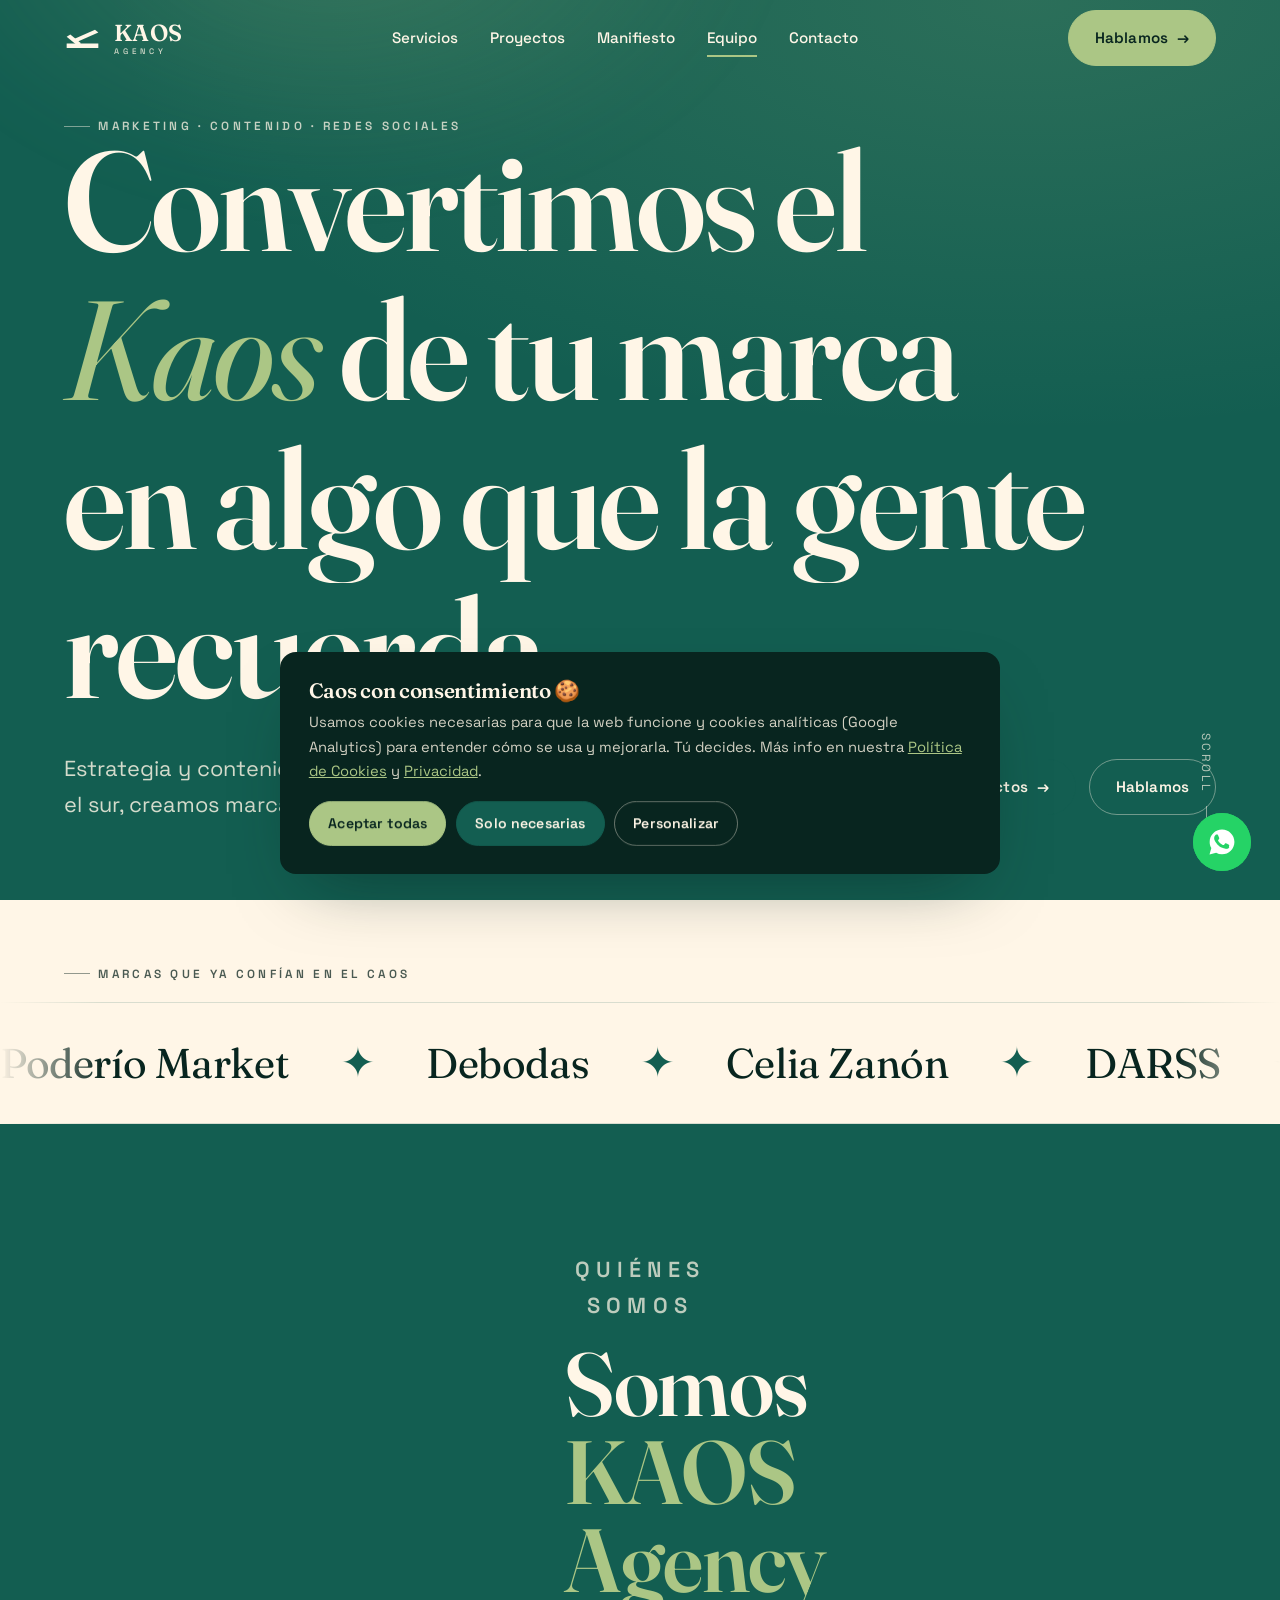
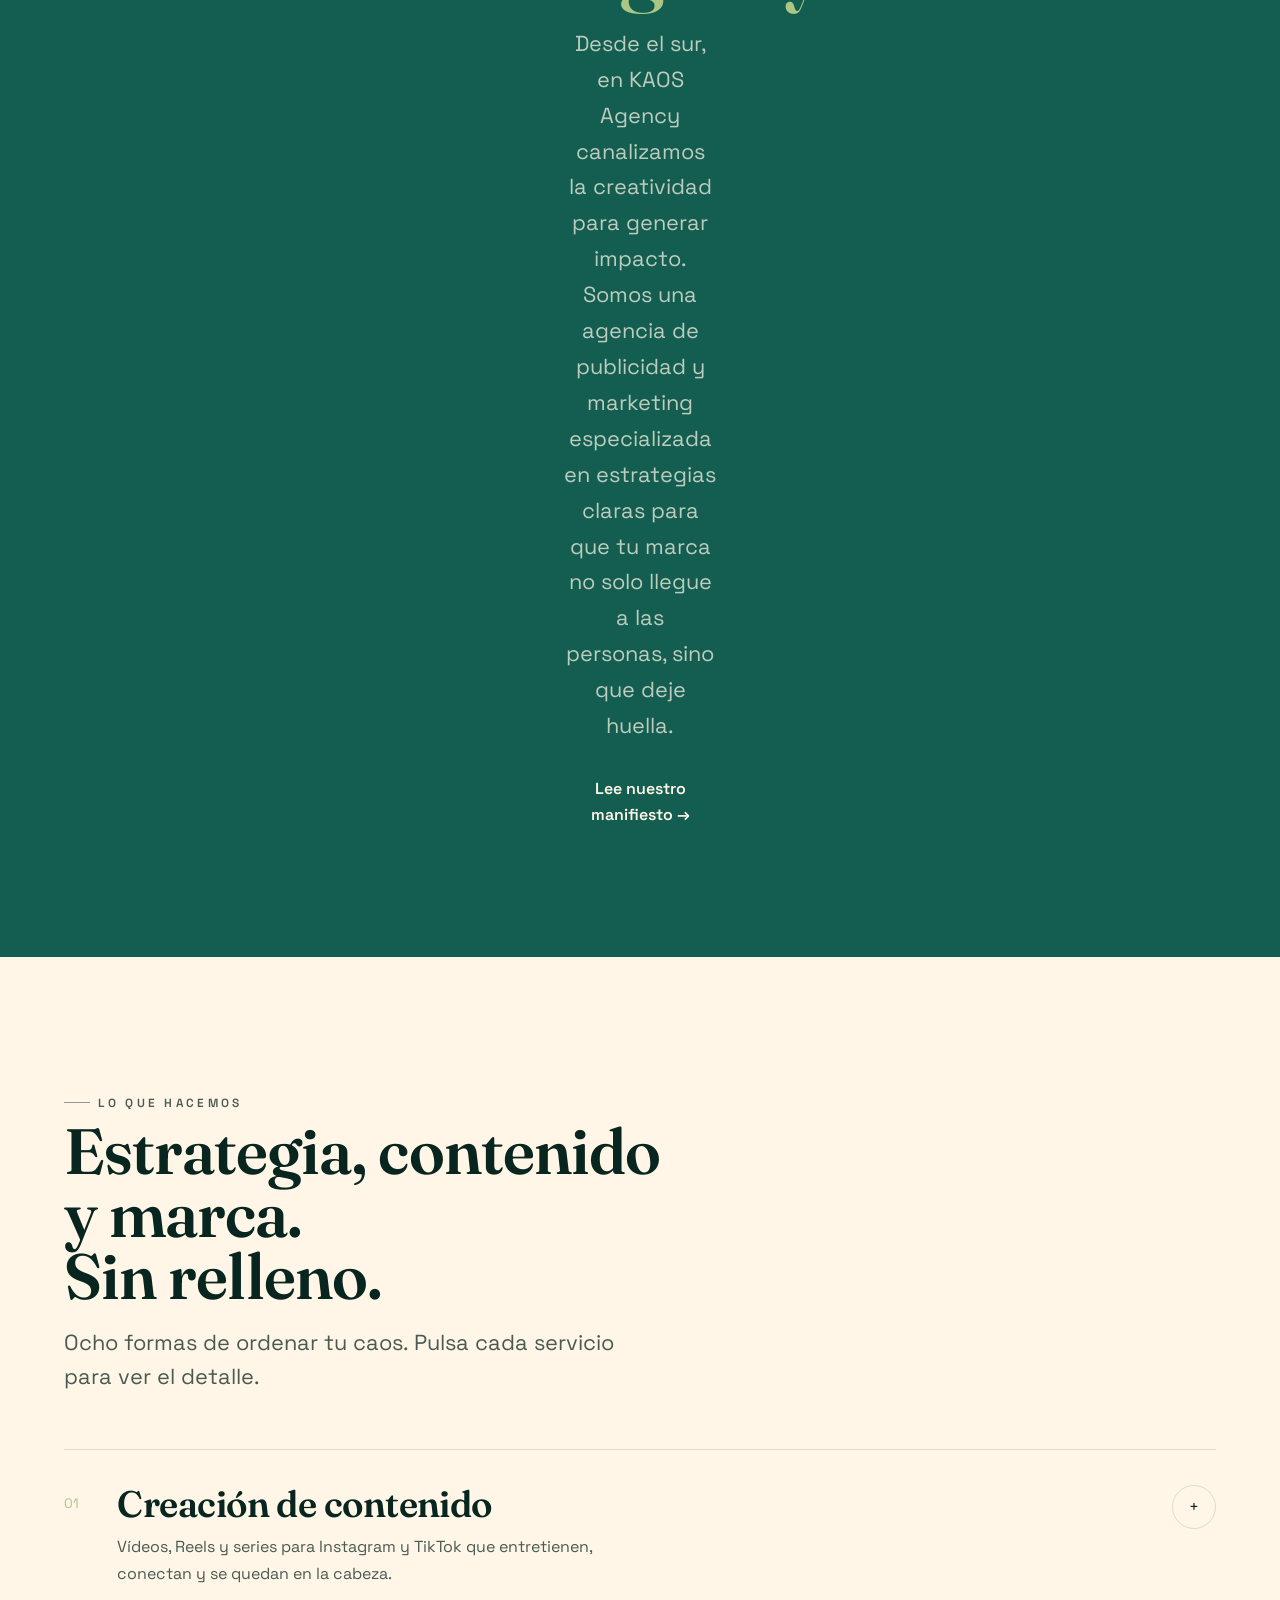
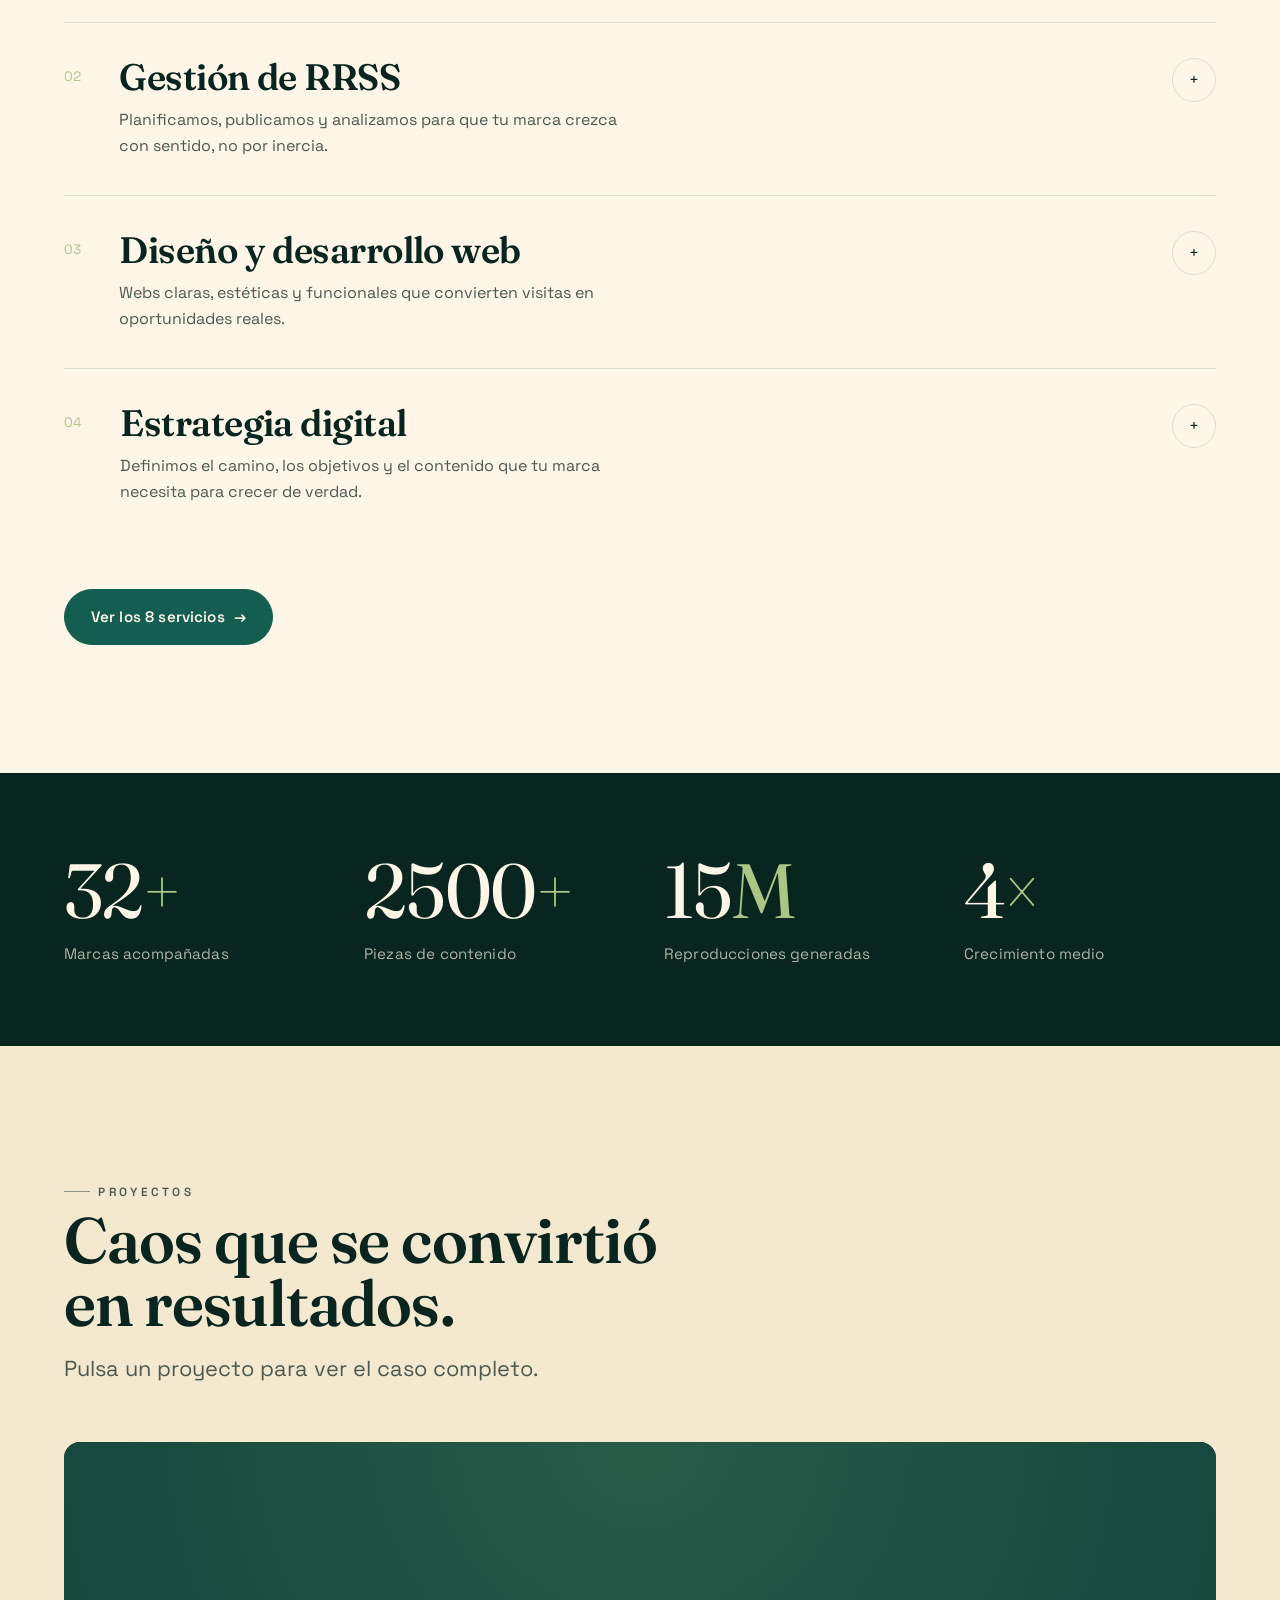
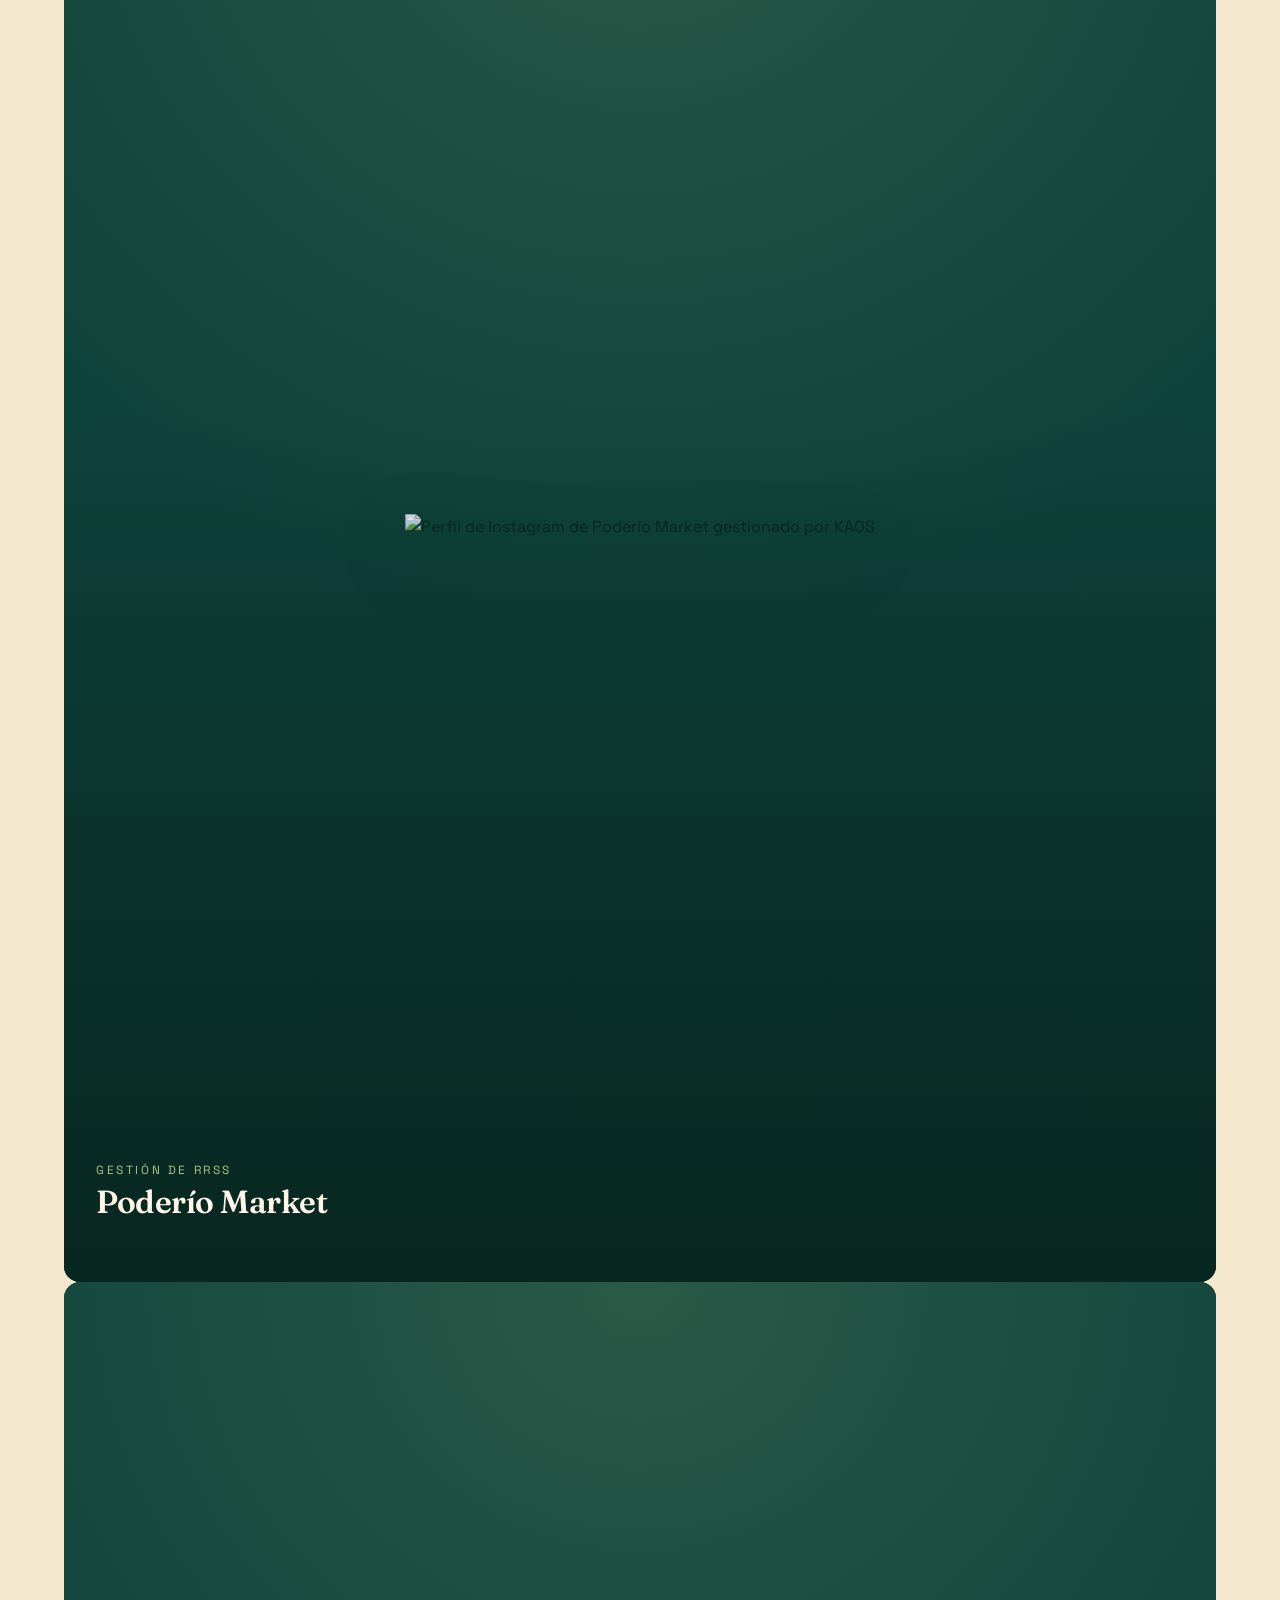
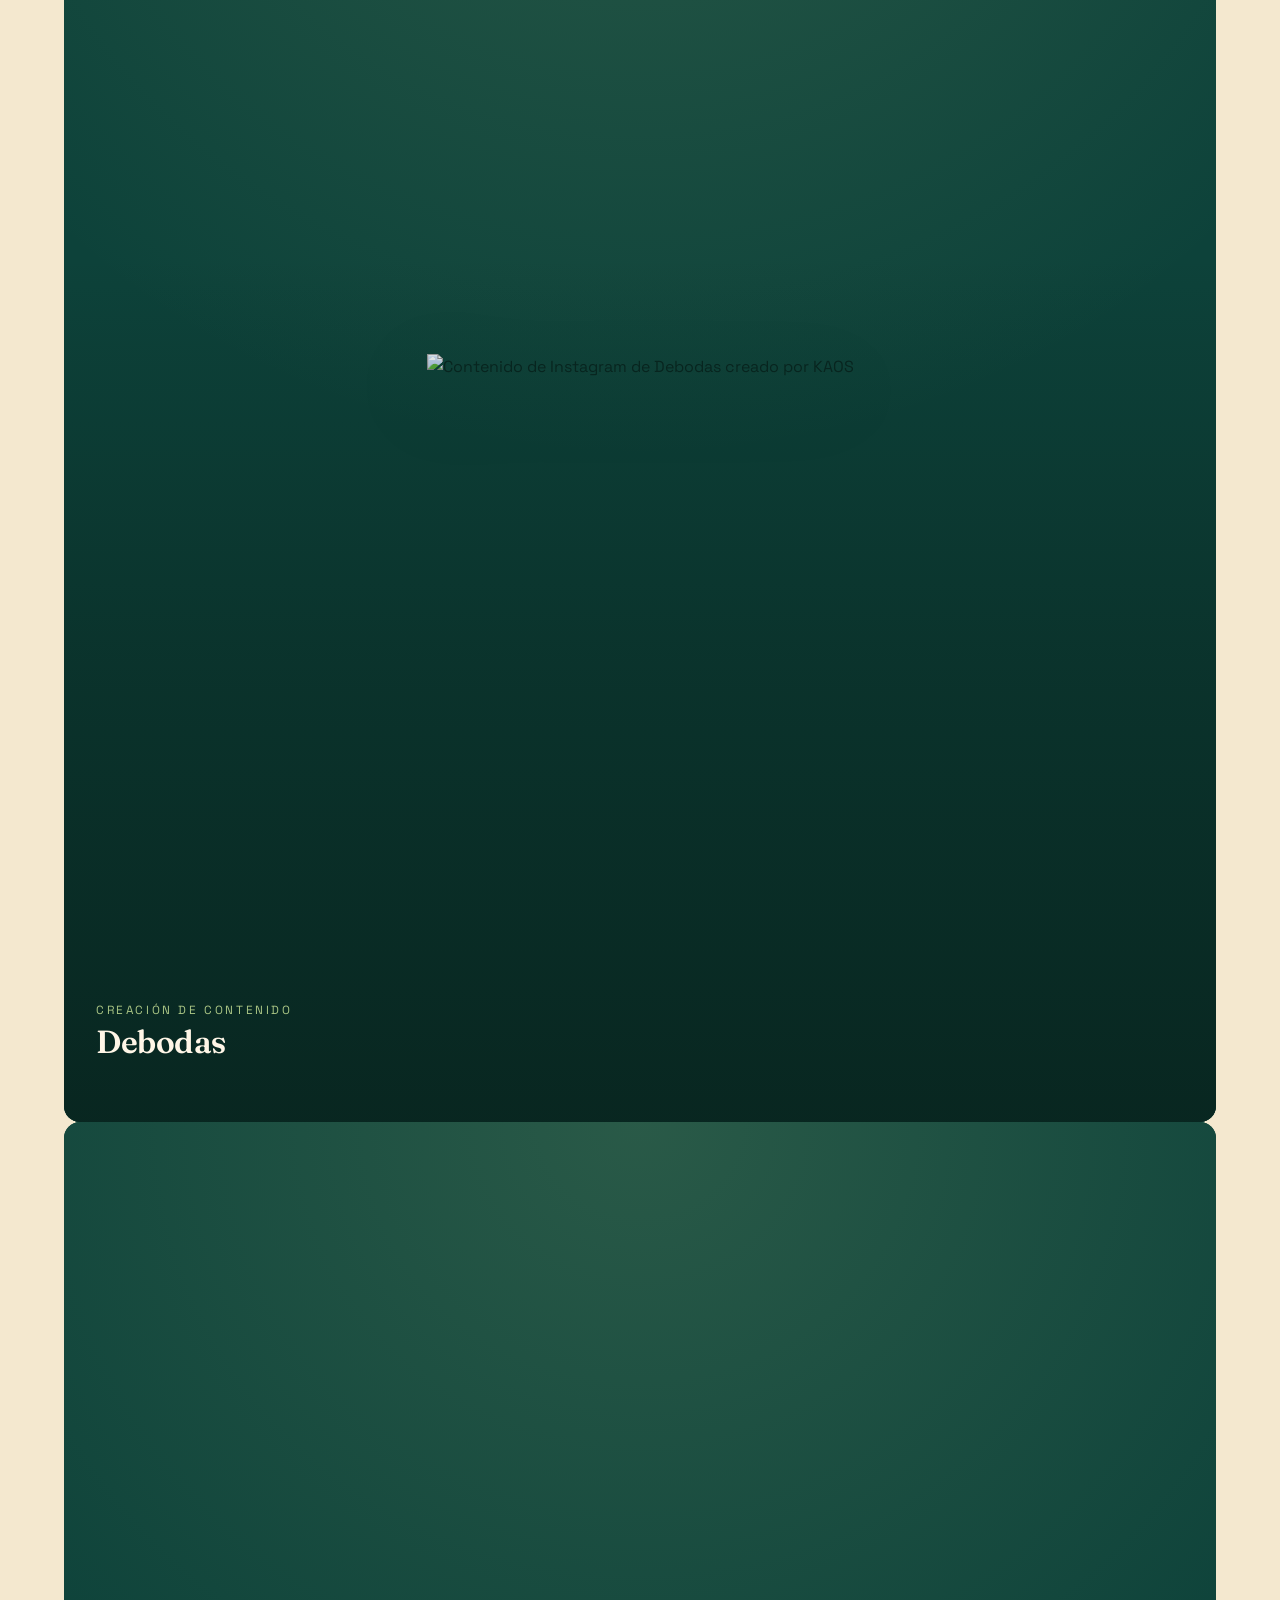
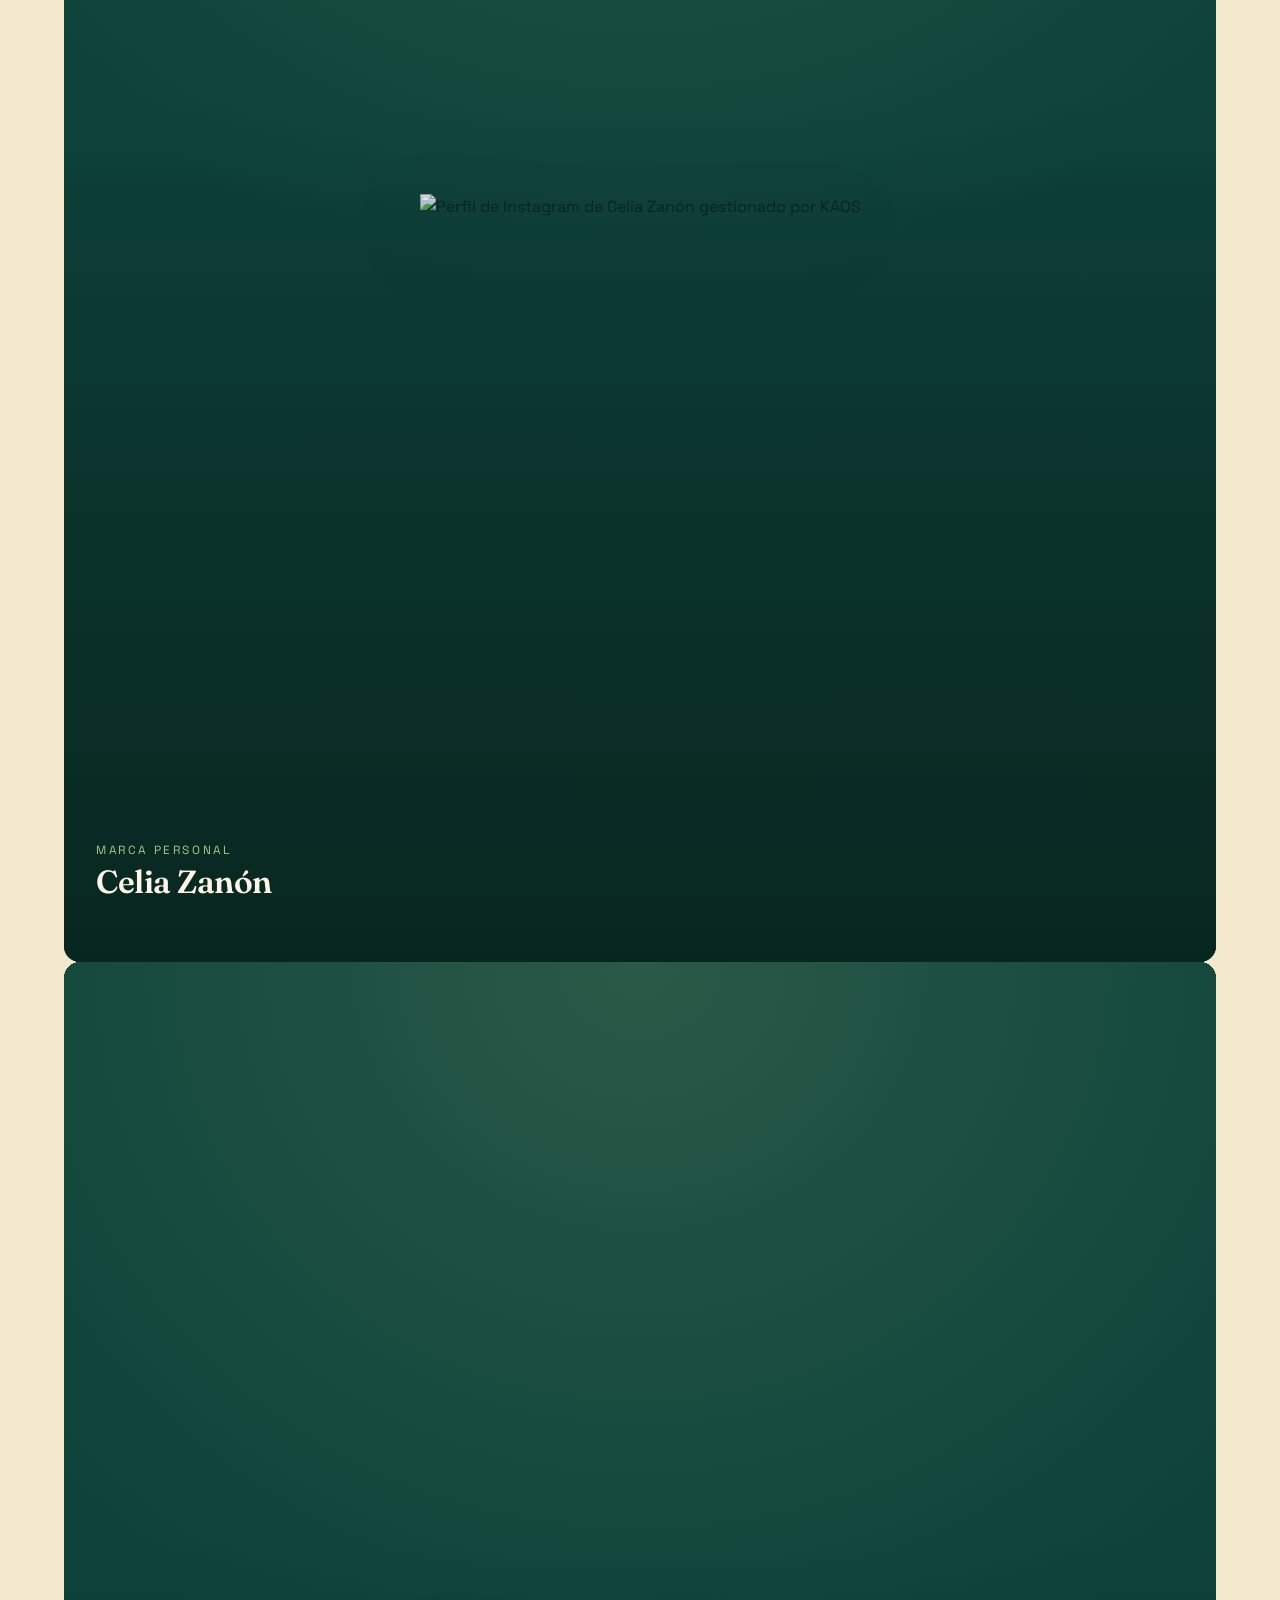
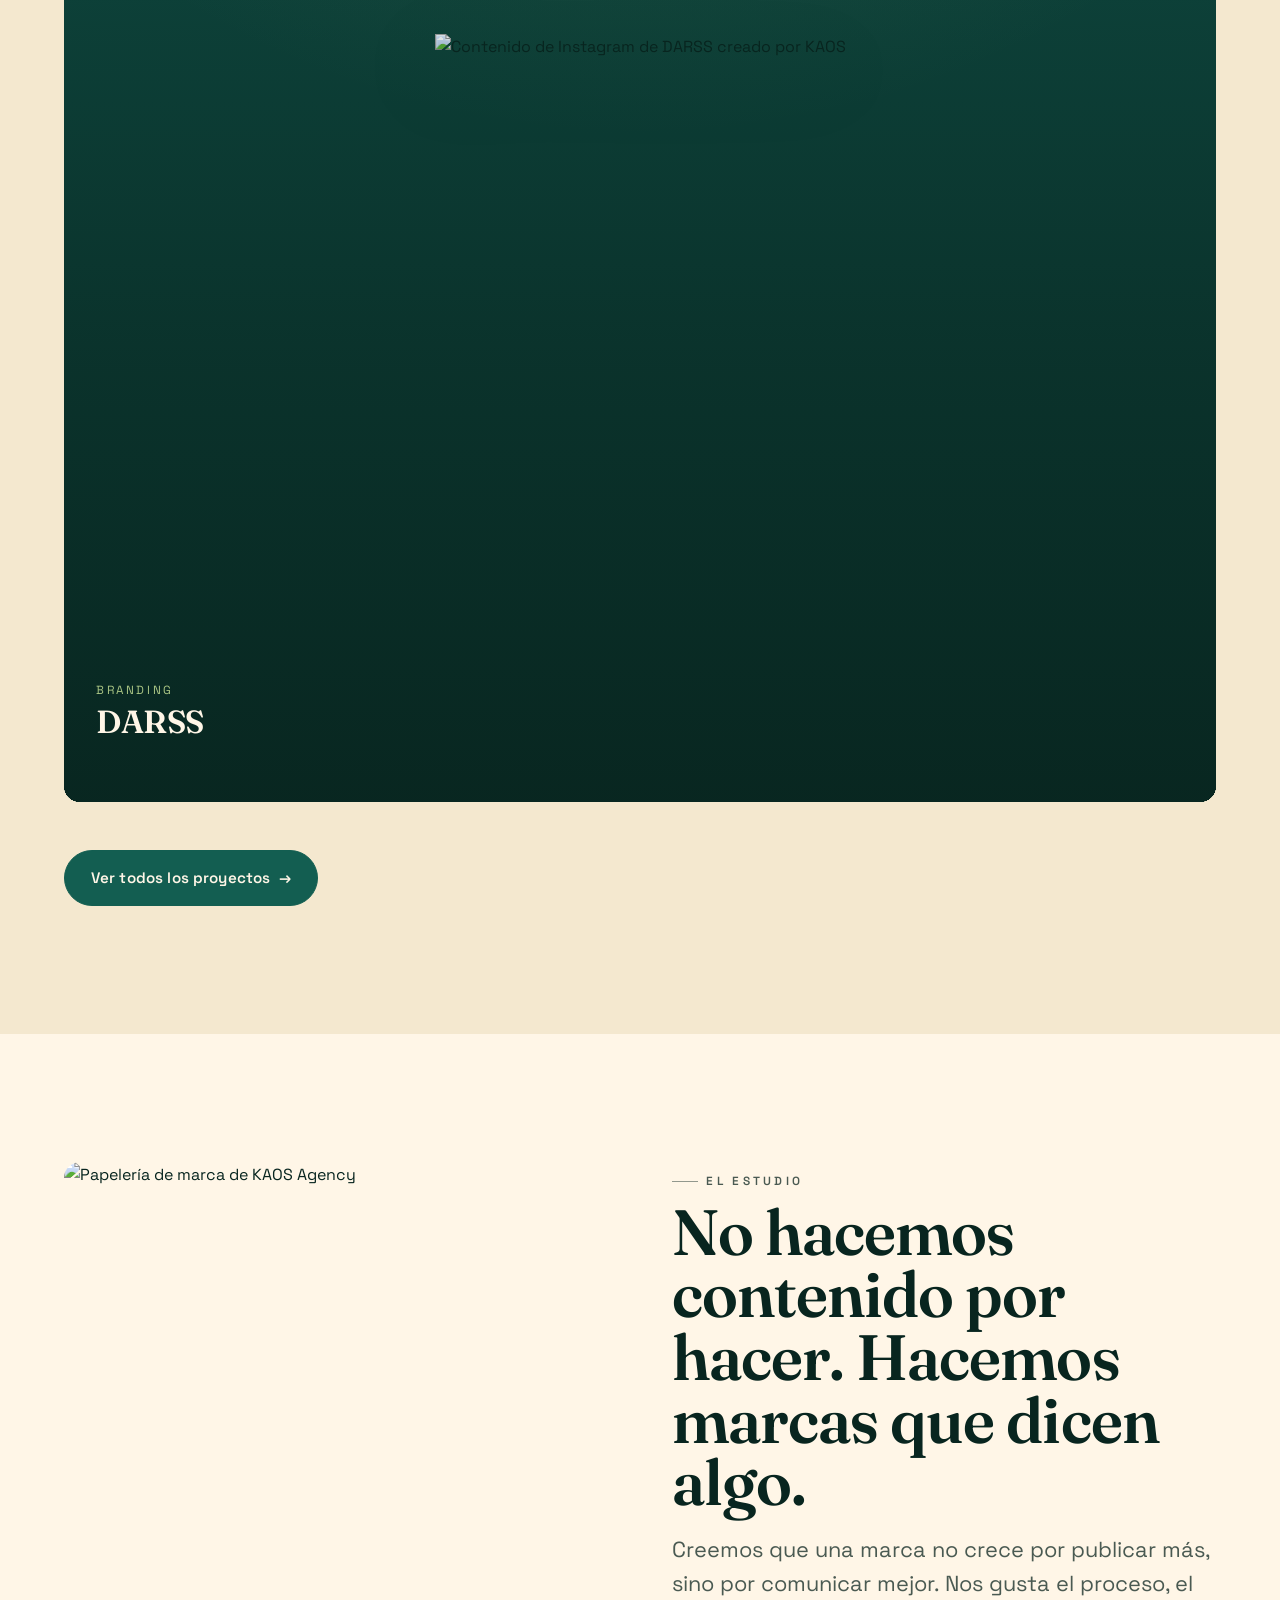
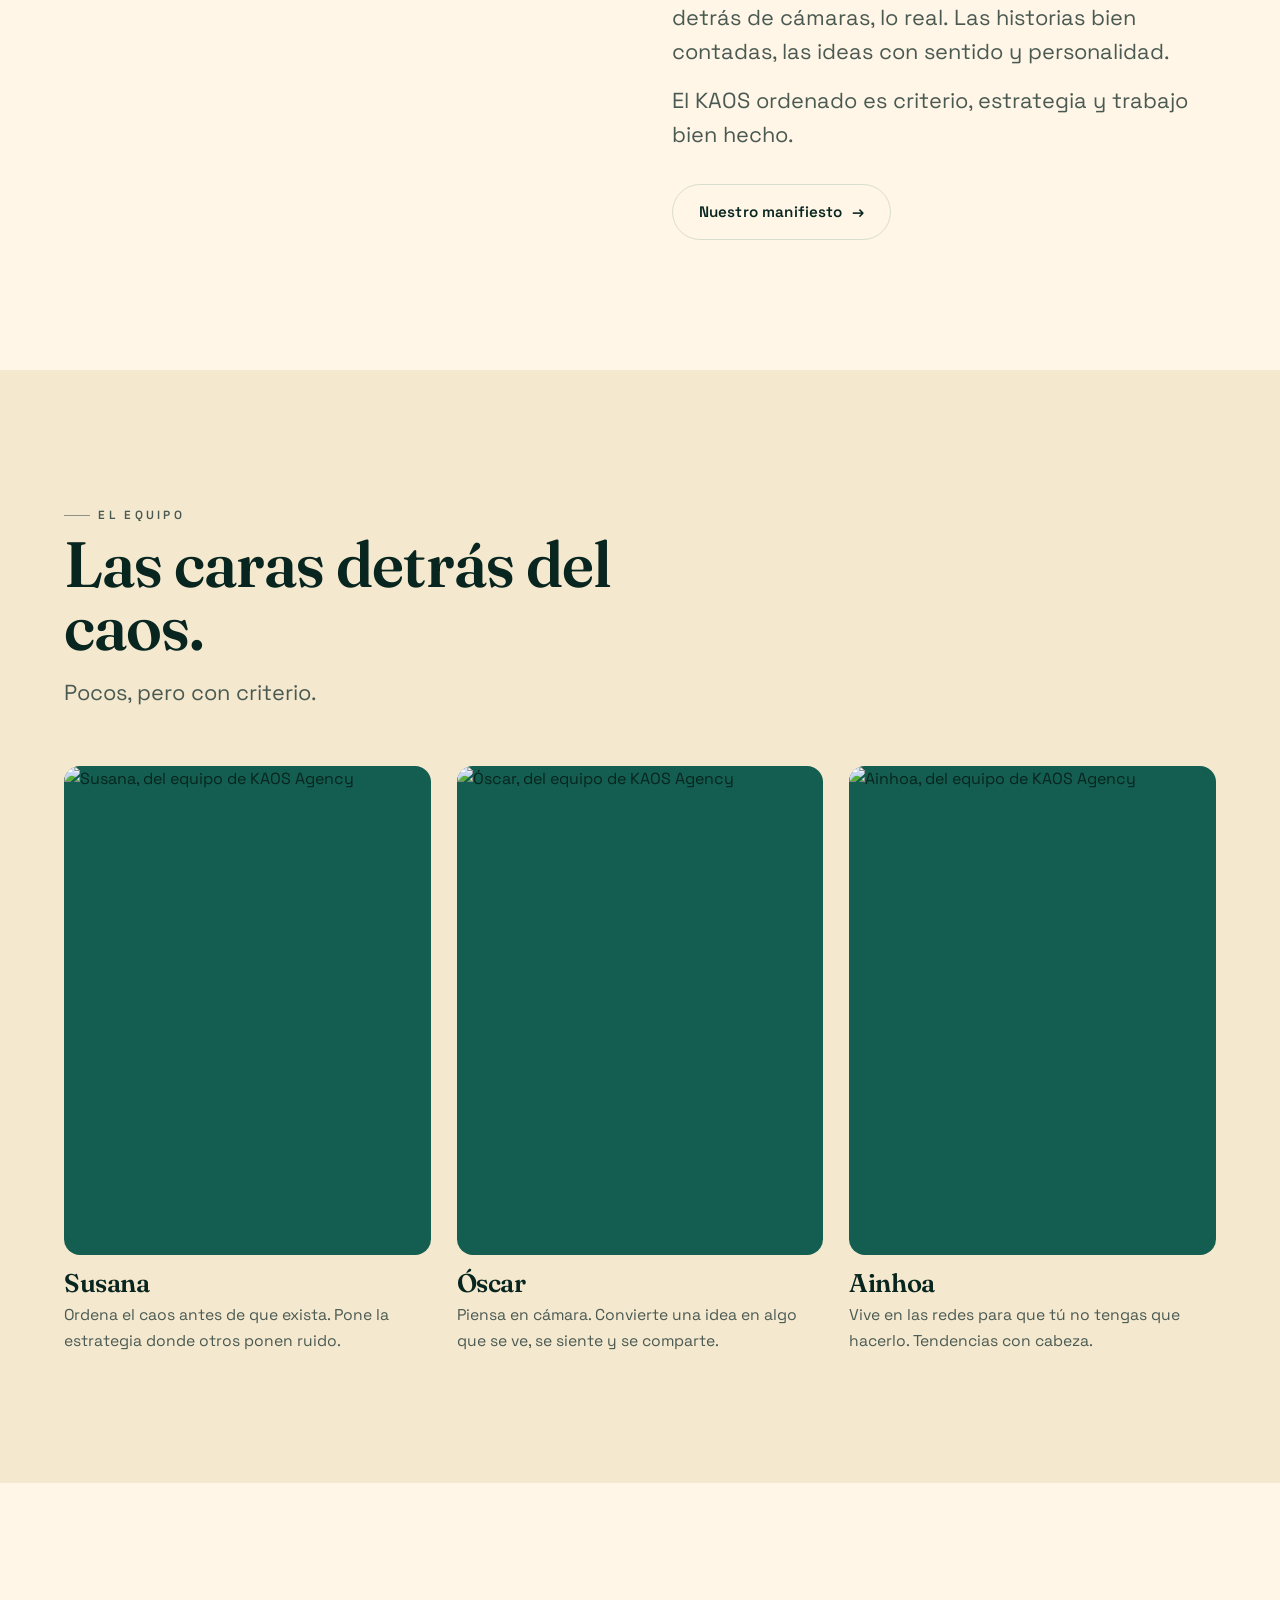
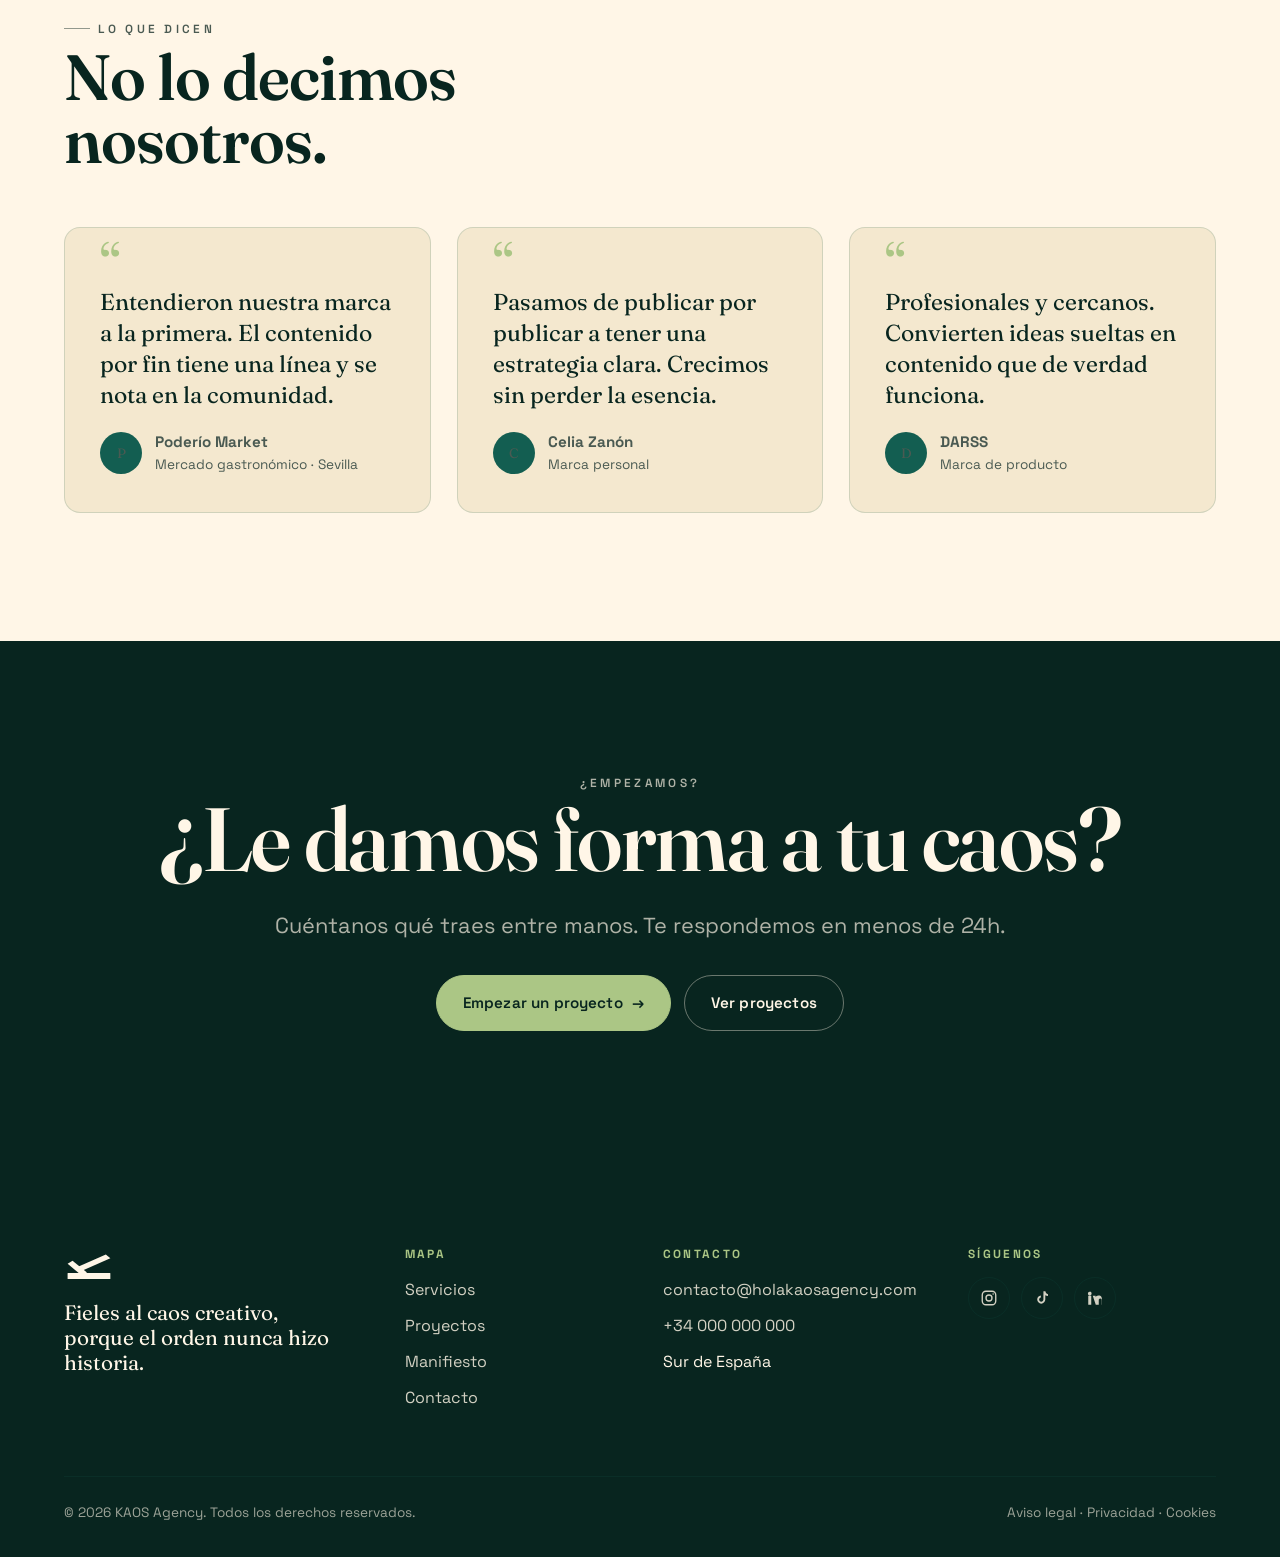
==== kaos-web/index.html @ ff5a2091 "Añade index.html a kaos-web y mapea las imágenes que pide el HTML Co-Authored-By: Claude Opus 5.5 <n" ====
<!DOCTYPE html>
<html lang="es">
<head>
<meta charset="UTF-8">
<meta name="viewport" content="width=device-width, initial-scale=1.0">

<!-- ============ SEO ============ -->
<title>KAOS Agency — Marketing, contenido y redes para Instagram y TikTok</title>
<meta name="description" content="Agencia de marketing y publicidad en el sur de España. Creamos estrategia y contenido para Instagram y TikTok que hace que tu marca deje huella. Hablamos.">
<meta name="robots" content="index, follow">
<link rel="canonical" href="https://holakaosagency.com/">
<meta name="theme-color" content="#135E51">

<!-- Open Graph -->
<meta property="og:type" content="website">
<meta property="og:title" content="KAOS Agency — Fieles al caos creativo">
<meta property="og:description" content="Estrategia y contenido para Instagram y TikTok. Desde el sur, convertimos el caos de tu marca en comunicación que deja huella.">
<meta property="og:url" content="https://holakaosagency.com/">
<!-- TODO: sustituir por imagen social 1200x630px (assets/img/brand/og-image.jpg) -->
<meta property="og:image" content="https://holakaosagency.com/assets/img/brand/kaos-lifestyle.png">
<meta property="og:locale" content="es_ES">
<meta property="og:site_name" content="KAOS Agency">

<!-- Twitter -->
<meta name="twitter:card" content="summary_large_image">
<meta name="twitter:title" content="KAOS Agency — Fieles al caos creativo">
<meta name="twitter:description" content="Estrategia y contenido para Instagram y TikTok que deja huella. Desde el sur.">
<meta name="twitter:image" content="https://holakaosagency.com/assets/img/brand/kaos-lifestyle.png">

<!-- Favicon -->
<link rel="icon" type="image/svg+xml" href="favicon.svg">
<!-- TODO: añadir favicon.ico y apple-touch-icon.png (180x180) con el isologo de KAOS -->
<link rel="apple-touch-icon" href="favicon.svg">

<!-- Fonts -->
<link rel="preconnect" href="https://fonts.googleapis.com">
<link rel="preconnect" href="https://fonts.gstatic.com" crossorigin>
<link href="https://fonts.googleapis.com/css2?family=Fraunces:ital,opsz,wght@0,9..144,400..700;1,9..144,400..600&family=Space+Grotesk:wght@400;500;600;700&display=swap" rel="stylesheet">

<!-- Estilos -->
<link rel="stylesheet" href="css/variables.css?v=20260531">
<link rel="stylesheet" href="css/main.css?v=20260531">
<link rel="stylesheet" href="css/components.css?v=20260531">

<!-- Schema.org -->
<script type="application/ld+json">
{
  "@context": "https://schema.org",
  "@type": "MarketingAgency",
  "name": "KAOS Agency",
  "description": "Agencia de marketing, publicidad y redes sociales especializada en estrategia y contenido para Instagram y TikTok.",
  "url": "https://holakaosagency.com",
  "email": "contacto@holakaosagency.com",
  "telephone": "+34000000000",
  "areaServed": "ES",
  "slogan": "Fieles al caos creativo, porque el orden nunca hizo historia.",
  "sameAs": [
    "https://instagram.com/agency.kaos",
    "https://tiktok.com/@agency.kaos"
  ]
}
</script>
</head>
<body>

<!-- ============ LOADER (solo home) ============ -->
<div class="splash" data-splash>
  <div class="splash__inner">
    <svg class="splash__logo" viewBox="0 0 240 150" aria-hidden="true"><g fill="currentColor"><rect x="16" y="111" width="190" height="27" rx="1.5"/><polygon points="60,84 80,101 206,45 186,29"/><polygon points="16,70 38,57 102,109 80,123"/></g></svg>
    <div class="splash__bar"><i data-splash-bar></i></div>
    <span class="splash__word">Entrando al caos</span>
  </div>
</div>

<div class="scroll-progress" data-progress></div>

<!-- ============ NAV ============ -->
<header class="nav" data-nav>
  <div class="nav__inner">
    <a class="nav__logo" href="index.html" aria-label="KAOS Agency — Inicio">
      <svg class="iso" viewBox="0 0 240 150" aria-hidden="true"><g fill="currentColor"><rect x="16" y="111" width="190" height="27" rx="1.5"/><polygon points="60,84 80,101 206,45 186,29"/><polygon points="16,70 38,57 102,109 80,123"/></g></svg>
      <span class="word">KAOS<small>Agency</small></span>
    </a>
    <nav class="nav__links" data-spy aria-label="Navegación principal">
      <a href="servicios.html">Servicios</a>
      <a href="proyectos.html">Proyectos</a>
      <a href="manifiesto.html">Manifiesto</a>
      <a href="#equipo">Equipo</a>
      <a href="contacto.html">Contacto</a>
    </nav>
    <div class="nav__actions">
      <a href="contacto.html" class="btn btn--accent" data-magnetic>Hablamos <span class="arrow">→</span></a>
      <button class="hamburger" data-burger aria-label="Abrir menú" aria-expanded="false"><span></span><span></span><span></span></button>
    </div>
  </div>
  <div class="nav__mobile" data-mobile>
    <a href="servicios.html"><span class="idx">01</span>Servicios</a>
    <a href="proyectos.html"><span class="idx">02</span>Proyectos</a>
    <a href="manifiesto.html"><span class="idx">03</span>Manifiesto</a>
    <a href="#equipo"><span class="idx">04</span>Equipo</a>
    <a href="contacto.html"><span class="idx">05</span>Contacto</a>
    <div class="nav__mobile-foot">
      <a href="https://instagram.com/agency.kaos" target="_blank" rel="noopener">Instagram</a>
      <a href="https://tiktok.com/@agency.kaos" target="_blank" rel="noopener">TikTok</a>
      <a href="mailto:contacto@holakaosagency.com">Email</a>
    </div>
  </div>
</header>

<main>

<!-- ============ HERO ============ -->
<section class="hero" data-hero>
  <div class="hero__bg"></div>
  <div class="hero__glow"></div>
  <div class="wrap hero__inner">
    <p class="kicker" style="color:rgba(255,246,231,.75)">Marketing · Contenido · Redes sociales</p>
    <h1 class="hero__title">
      <span class="line-mask"><span class="word-up">Convertimos el</span></span>
      <span class="line-mask"><span class="word-up il">Kaos</span> <span class="word-up">de tu marca</span></span>
      <span class="line-mask"><span class="word-up">en algo que la gente</span></span>
      <span class="line-mask"><span class="word-up">recuerda.</span></span>
    </h1>
    <div class="hero__meta">
      <p class="hero__lead">Estrategia y contenido para Instagram y TikTok. Desde el sur, creamos marcas que no pasan desapercibidas.</p>
      <div class="hero__cta">
        <a href="proyectos.html" class="btn btn--solid" data-magnetic>Ver proyectos <span class="arrow">→</span></a>
        <a href="contacto.html" class="btn btn--ghost" style="--btn-fg:var(--cream);border-color:rgba(255,246,231,.4)">Hablamos</a>
      </div>
    </div>
  </div>
  <div class="hero__scroll" aria-hidden="true"><span>Scroll</span><span class="dash"></span></div>
</section>

<!-- ============ MARQUESINA — prueba social ============ -->
<section class="bg-cream" aria-label="Marcas que confían en KAOS">
  <div class="wrap" style="padding-top:clamp(2rem,5vw,3.5rem)">
    <p class="kicker">Marcas que ya confían en el caos</p>
  </div>
  <div class="marquee" style="margin-top:1.2rem">
    <div class="marquee__track">
      <span class="marquee__item">Poderío Market <span class="star">✦</span> Debodas <span class="star">✦</span> Celia Zanón <span class="star">✦</span> DARSS <span class="star">✦</span> Córdoba Mía <span class="star">✦</span> Bonilla Nutrición <span class="star">✦</span> Palm Tribe <span class="star">✦</span> Torrijas de la Yaya <span class="star">✦</span> Jehosua Vögele <span class="star">✦</span></span>
      <span class="marquee__item" aria-hidden="true">Poderío Market <span class="star">✦</span> Debodas <span class="star">✦</span> Celia Zanón <span class="star">✦</span> DARSS <span class="star">✦</span> Córdoba Mía <span class="star">✦</span> Bonilla Nutrición <span class="star">✦</span> Palm Tribe <span class="star">✦</span> Torrijas de la Yaya <span class="star">✦</span> Jehosua Vögele <span class="star">✦</span></span>
    </div>
  </div>
</section>

<!-- ============ SOMOS KAOS (verde) ============ -->
<section class="section theme-dark somos" id="somos">
  <div class="wrap somos__inner reveal">
    <p class="kicker is-center" style="justify-content:center">Quiénes somos</p>
    <h2 style="margin-top:1rem">Somos <span class="accent">KAOS Agency</span></h2>
    <p>Desde el sur, en KAOS Agency canalizamos la creatividad para generar impacto. Somos una agencia de publicidad y marketing especializada en estrategias claras para que tu marca no solo llegue a las personas, sino que deje huella.</p>
    <div class="mt-2"><a href="manifiesto.html" class="link-underline">Lee nuestro manifiesto →</a></div>
  </div>
</section>

<!-- ============ SERVICIOS ============ -->
<section class="section bg-cream" id="servicios">
  <div class="wrap">
    <div class="section-head reveal">
      <p class="kicker">Lo que hacemos</p>
      <h2>Estrategia, contenido y marca.<br>Sin relleno.</h2>
      <p class="lead">Ocho formas de ordenar tu caos. Pulsa cada servicio para ver el detalle.</p>
    </div>

    <div class="services-preview">
      <div class="svc reveal" data-modal-open
        data-modal-cat="Servicio 01" data-modal-title="Creación de contenido"
        data-modal-desc="Creamos contenido para Instagram y TikTok que entretiene, conecta y se queda en la cabeza. Vídeos, Reels, series, shootings y formatos pensados para que tu marca no pase desapercibida."
        data-modal-img="assets/img/brand/kaos-lifestyle.png"
        data-modal-results="Reels::formato estrella|Series::contenido con hilo|Shootings::estética propia"
        data-modal-href="servicios.html">
        <span class="svc__idx">01</span>
        <div><h3 class="svc__title">Creación de contenido</h3><p class="svc__desc">Vídeos, Reels y series para Instagram y TikTok que entretienen, conectan y se quedan en la cabeza.</p></div>
        <span class="svc__plus" aria-hidden="true">+</span>
      </div>
      <div class="svc reveal" data-modal-open
        data-modal-cat="Servicio 02" data-modal-title="Gestión de RRSS"
        data-modal-desc="Gestionamos tus redes con estrategia, coherencia y personalidad. Planificamos, publicamos y analizamos para que tu marca crezca con sentido, no por inercia."
        data-modal-img="assets/img/portfolio/poderio.png"
        data-modal-results="Planificación::calendario mensual|Publicación::constancia real|Analítica::decisiones con datos"
        data-modal-href="servicios.html">
        <span class="svc__idx">02</span>
        <div><h3 class="svc__title">Gestión de RRSS</h3><p class="svc__desc">Planificamos, publicamos y analizamos para que tu marca crezca con sentido, no por inercia.</p></div>
        <span class="svc__plus" aria-hidden="true">+</span>
      </div>
      <div class="svc reveal" data-modal-open
        data-modal-cat="Servicio 03" data-modal-title="Diseño y desarrollo web"
        data-modal-desc="Diseñamos webs claras, estéticas y funcionales. Páginas que cuentan bien quién eres y convierten visitas en oportunidades reales."
        data-modal-img="assets/img/brand/kaos-lifestyle.png"
        data-modal-results="Diseño::estética cuidada|Desarrollo::100% responsive|SEO::listo para Google"
        data-modal-href="servicios.html">
        <span class="svc__idx">03</span>
        <div><h3 class="svc__title">Diseño y desarrollo web</h3><p class="svc__desc">Webs claras, estéticas y funcionales que convierten visitas en oportunidades reales.</p></div>
        <span class="svc__plus" aria-hidden="true">+</span>
      </div>
      <div class="svc reveal" data-modal-open
        data-modal-cat="Servicio 04" data-modal-title="Estrategia digital"
        data-modal-desc="Antes de publicar, pensamos. Definimos el camino, los objetivos y el tipo de contenido que necesita tu marca para crecer de verdad."
        data-modal-img="assets/img/portfolio/celia-zanon.png"
        data-modal-results="Objetivos::claros y medibles|Mensaje::con criterio|Hoja de ruta::a medida"
        data-modal-href="servicios.html">
        <span class="svc__idx">04</span>
        <div><h3 class="svc__title">Estrategia digital</h3><p class="svc__desc">Definimos el camino, los objetivos y el contenido que tu marca necesita para crecer de verdad.</p></div>
        <span class="svc__plus" aria-hidden="true">+</span>
      </div>
    </div>
    <div class="reveal mt-3"><a href="servicios.html" class="btn">Ver los 8 servicios <span class="arrow">→</span></a></div>
  </div>
</section>

<!-- ============ MÉTRICAS / CONTADORES ============ -->
<section class="section--tight theme-night" style="padding-block:clamp(3rem,7vw,5rem)">
  <div class="wrap">
    <!-- TODO: reemplazar con las métricas reales de KAOS -->
    <div class="metrics">
      <div class="metric reveal"><span class="metric__num"><span data-counter="32">0</span><span class="suffix">+</span></span><span class="metric__label">Marcas acompañadas</span></div>
      <div class="metric reveal" data-delay="1"><span class="metric__num"><span data-counter="2500">0</span><span class="suffix">+</span></span><span class="metric__label">Piezas de contenido</span></div>
      <div class="metric reveal" data-delay="2"><span class="metric__num"><span data-counter="15">0</span><span class="suffix">M</span></span><span class="metric__label">Reproducciones generadas</span></div>
      <div class="metric reveal" data-delay="3"><span class="metric__num"><span data-counter="4">0</span><span class="suffix">×</span></span><span class="metric__label">Crecimiento medio</span></div>
    </div>
  </div>
</section>

<!-- ============ PORTFOLIO ============ -->
<section class="section bg-surface" id="proyectos">
  <div class="wrap">
    <div class="section-head reveal">
      <p class="kicker">Proyectos</p>
      <h2>Caos que se convirtió<br>en resultados.</h2>
      <p class="lead">Pulsa un proyecto para ver el caso completo.</p>
    </div>

    <div class="work-grid">
      <article class="work reveal" data-modal-open
        data-modal-cat="Marketing · Gestión de RRSS" data-modal-title="Poderío Market"
        data-modal-desc="Mercado gastronómico en Sevilla. Construimos una presencia digital con identidad propia: contenido de marca, cobertura de eventos y comunidad activa."
        data-modal-img="assets/img/portfolio/poderio.png"
        data-modal-results="17,9K::seguidores|+200::piezas publicadas|Sevilla::referente local"
        data-modal-href="proyecto-poderio.html">
        <span class="work__tag">Marketing</span>
        <div class="work__media"><img src="assets/img/portfolio/poderio.png" alt="Perfil de Instagram de Poderío Market gestionado por KAOS" loading="lazy"></div>
        <div class="work__overlay">
          <span class="work__cat">Gestión de RRSS</span>
          <h3 class="work__name">Poderío Market</h3>
          <span class="work__cta">Ver caso <span class="arrow">→</span></span>
        </div>
      </article>

      <article class="work reveal" data-delay="1" data-modal-open
        data-modal-cat="Marketing · Contenido" data-modal-title="Debodas"
        data-modal-desc="Marca del universo de las bodas. Desarrollamos una línea de contenido emocional y aspiracional que conecta con parejas y proveedores."
        data-modal-img="assets/img/portfolio/debodas.png"
        data-modal-results="Contenido::emocional|Comunidad::comprometida|Branding::coherente"
        data-modal-href="proyecto-debodas.html">
        <span class="work__tag">Marketing</span>
        <div class="work__media"><img src="assets/img/portfolio/debodas.png" alt="Contenido de Instagram de Debodas creado por KAOS" loading="lazy"></div>
        <div class="work__overlay">
          <span class="work__cat">Creación de contenido</span>
          <h3 class="work__name">Debodas</h3>
          <span class="work__cta">Ver caso <span class="arrow">→</span></span>
        </div>
      </article>

      <article class="work reveal" data-delay="2" data-modal-open
        data-modal-cat="Marketing · Marca personal" data-modal-title="Celia Zanón"
        data-modal-desc="Marca personal. Definimos una estética reconocible y un tono cercano para hacer crecer su comunidad con contenido constante y con criterio."
        data-modal-img="assets/img/portfolio/celia-zanon.png"
        data-modal-results="Marca personal::definida|Estética::reconocible|Crecimiento::sostenido"
        data-modal-href="proyecto-celia-zanon.html">
        <span class="work__tag">Marketing</span>
        <div class="work__media"><img src="assets/img/portfolio/celia-zanon.png" alt="Perfil de Instagram de Celia Zanón gestionado por KAOS" loading="lazy"></div>
        <div class="work__overlay">
          <span class="work__cat">Marca personal</span>
          <h3 class="work__name">Celia Zanón</h3>
          <span class="work__cta">Ver caso <span class="arrow">→</span></span>
        </div>
      </article>

      <article class="work reveal" data-delay="3" data-modal-open
        data-modal-cat="Marketing · Branding" data-modal-title="DARSS"
        data-modal-desc="Marca de producto. Trabajamos identidad, contenido y lanzamiento para posicionarla con una imagen actual y un mensaje claro."
        data-modal-img="assets/img/portfolio/darss.png"
        data-modal-results="Branding::de cero|Lanzamiento::con estrategia|Imagen::actual"
        data-modal-href="proyecto-darss.html">
        <span class="work__tag">Marketing</span>
        <div class="work__media"><img src="assets/img/portfolio/darss.png" alt="Contenido de Instagram de DARSS creado por KAOS" loading="lazy"></div>
        <div class="work__overlay">
          <span class="work__cat">Branding</span>
          <h3 class="work__name">DARSS</h3>
          <span class="work__cta">Ver caso <span class="arrow">→</span></span>
        </div>
      </article>
    </div>
    <div class="reveal mt-3"><a href="proyectos.html" class="btn">Ver todos los proyectos <span class="arrow">→</span></a></div>
  </div>
</section>

<!-- ============ QUIÉNES SOMOS (split) ============ -->
<section class="section bg-cream" id="estudio">
  <div class="wrap split">
    <div class="split__media reveal">
      <img src="assets/img/brand/kaos-lifestyle.png" alt="Papelería de marca de KAOS Agency" loading="lazy">
    </div>
    <div class="reveal" data-delay="1">
      <p class="kicker">El estudio</p>
      <h2 style="margin:0.6rem 0 1.2rem">No hacemos contenido por hacer. Hacemos marcas que dicen algo.</h2>
      <p class="lead">Creemos que una marca no crece por publicar más, sino por comunicar mejor. Nos gusta el proceso, el detrás de cámaras, lo real. Las historias bien contadas, las ideas con sentido y personalidad.</p>
      <p class="lead mt-1">El KAOS ordenado es criterio, estrategia y trabajo bien hecho.</p>
      <div class="mt-2"><a href="manifiesto.html" class="btn btn--ghost">Nuestro manifiesto <span class="arrow">→</span></a></div>
    </div>
  </div>
</section>

<!-- ============ EQUIPO ============ -->
<section class="section bg-surface" id="equipo">
  <div class="wrap">
    <div class="section-head reveal">
      <p class="kicker">El equipo</p>
      <h2>Las caras detrás del caos.</h2>
      <p class="lead">Pocos, pero con criterio. <!-- TODO: confirmar roles exactos de cada persona --></p>
    </div>
    <div class="grid team-grid">
      <article class="member reveal">
        <div class="member__photo"><img src="assets/img/team/susana.jpg" alt="Susana, del equipo de KAOS Agency" loading="lazy"><span class="member__role">Dirección &amp; Estrategia</span></div>
        <h3 class="member__name">Susana</h3>
        <p class="member__line">Ordena el caos antes de que exista. Pone la estrategia donde otros ponen ruido.</p>
      </article>
      <article class="member reveal" data-delay="1">
        <div class="member__photo"><img src="assets/img/team/oscar.jpg" alt="Óscar, del equipo de KAOS Agency" loading="lazy"><span class="member__role">Dirección creativa &amp; Audiovisual</span></div>
        <h3 class="member__name">Óscar</h3>
        <p class="member__line">Piensa en cámara. Convierte una idea en algo que se ve, se siente y se comparte.</p>
      </article>
      <article class="member reveal" data-delay="2">
        <div class="member__photo"><img src="assets/img/team/ainhoa.jpg" alt="Ainhoa, del equipo de KAOS Agency" loading="lazy"><span class="member__role">Social Media &amp; Contenido</span></div>
        <h3 class="member__name">Ainhoa</h3>
        <p class="member__line">Vive en las redes para que tú no tengas que hacerlo. Tendencias con cabeza.</p>
      </article>
    </div>
  </div>
</section>

<!-- ============ TESTIMONIOS ============ -->
<section class="section bg-cream" id="testimonios">
  <div class="wrap">
    <div class="section-head reveal">
      <p class="kicker">Lo que dicen</p>
      <h2>No lo decimos nosotros.</h2>
      <!-- TODO: sustituir por testimonios reales y verificables de clientes -->
    </div>
    <div class="grid tests-grid">
      <figure class="test reveal">
        <blockquote class="test__quote">Entendieron nuestra marca a la primera. El contenido por fin tiene una línea y se nota en la comunidad.</blockquote>
        <figcaption class="test__who"><span class="test__avatar">P</span><span><b>Poderío Market</b><span>Mercado gastronómico · Sevilla</span></span></figcaption>
      </figure>
      <figure class="test reveal" data-delay="1">
        <blockquote class="test__quote">Pasamos de publicar por publicar a tener una estrategia clara. Crecimos sin perder la esencia.</blockquote>
        <figcaption class="test__who"><span class="test__avatar">C</span><span><b>Celia Zanón</b><span>Marca personal</span></span></figcaption>
      </figure>
      <figure class="test reveal" data-delay="2">
        <blockquote class="test__quote">Profesionales y cercanos. Convierten ideas sueltas en contenido que de verdad funciona.</blockquote>
        <figcaption class="test__who"><span class="test__avatar">D</span><span><b>DARSS</b><span>Marca de producto</span></span></figcaption>
      </figure>
    </div>
  </div>
</section>

<!-- ============ CTA FINAL ============ -->
<section class="section theme-night cta-final" id="cta">
  <div class="wrap reveal">
    <p class="kicker is-center" style="justify-content:center">¿Empezamos?</p>
    <h2>¿Le damos forma a tu caos?</h2>
    <p class="lead">Cuéntanos qué traes entre manos. Te respondemos en menos de 24h.</p>
    <div class="hero__cta" style="justify-content:center">
      <a href="contacto.html" class="btn btn--accent" data-magnetic>Empezar un proyecto <span class="arrow">→</span></a>
      <a href="proyectos.html" class="btn btn--ghost" style="--btn-fg:var(--cream);border-color:rgba(255,246,231,.4)">Ver proyectos</a>
    </div>
  </div>
</section>

</main>

<!-- ============ FOOTER ============ -->
<footer class="footer">
  <div class="wrap">
    <div class="footer__grid">
      <div class="footer__brand">
        <svg class="iso" viewBox="0 0 240 150" aria-hidden="true"><g fill="currentColor"><rect x="16" y="111" width="190" height="27" rx="1.5"/><polygon points="60,84 80,101 206,45 186,29"/><polygon points="16,70 38,57 102,109 80,123"/></g></svg>
        <p class="claim">Fieles al caos creativo, porque el orden nunca hizo historia.</p>
      </div>
      <div>
        <h4>Mapa</h4>
        <ul>
          <li><a href="servicios.html">Servicios</a></li>
          <li><a href="proyectos.html">Proyectos</a></li>
          <li><a href="manifiesto.html">Manifiesto</a></li>
          <li><a href="contacto.html">Contacto</a></li>
        </ul>
      </div>
      <div>
        <h4>Contacto</h4>
        <ul>
          <li><a href="mailto:contacto@holakaosagency.com">contacto@holakaosagency.com</a></li>
          <!-- TODO: sustituir por el teléfono real de KAOS -->
          <li><a href="tel:+34000000000">+34 000 000 000</a></li>
          <li>Sur de España</li>
        </ul>
      </div>
      <div>
        <h4>Síguenos</h4>
        <div class="footer__social">
          <!-- TODO: confirmar usuarios reales de cada red -->
          <a href="https://instagram.com/agency.kaos" target="_blank" rel="noopener" aria-label="Instagram de KAOS">
            <svg viewBox="0 0 24 24" fill="none" stroke="currentColor" stroke-width="1.8"><rect x="3" y="3" width="18" height="18" rx="5"/><circle cx="12" cy="12" r="4"/><circle cx="17.5" cy="6.5" r="1" fill="currentColor" stroke="none"/></svg>
          </a>
          <a href="https://tiktok.com/@agency.kaos" target="_blank" rel="noopener" aria-label="TikTok de KAOS">
            <svg viewBox="0 0 24 24" fill="currentColor"><path d="M16.5 3c.3 2 1.6 3.6 3.5 3.9v2.4c-1.3 0-2.6-.4-3.6-1.1v5.9c0 3-2.4 5.4-5.4 5.4S5.6 17.1 5.6 14.1c0-2.8 2.1-5.1 4.9-5.4v2.5c-1.4.3-2.4 1.5-2.4 2.9 0 1.6 1.3 2.9 2.9 2.9s2.9-1.3 2.9-2.9V3h2.6z"/></svg>
          </a>
          <a href="https://linkedin.com/company/kaos-agency" target="_blank" rel="noopener" aria-label="LinkedIn de KAOS">
            <svg viewBox="0 0 24 24" fill="currentColor"><path d="M4.98 3.5A2.5 2.5 0 1 0 5 8.5a2.5 2.5 0 0 0-.02-5zM3 9h4v12H3zM9 9h3.8v1.7h.1c.5-1 1.8-2 3.7-2 4 0 4.7 2.6 4.7 6V21H21v-5.5c0-1.3 0-3-1.9-3s-2.1 1.4-2.1 2.9V21H13z"/></svg>
          </a>
        </div>
      </div>
    </div>
    <div class="footer__bottom">
      <span>© <span data-year>2026</span> KAOS Agency. Todos los derechos reservados.</span>
      <span>
        <a href="aviso-legal.html">Aviso legal</a> ·
        <a href="politica-privacidad.html">Privacidad</a> ·
        <a href="politica-cookies.html">Cookies</a>
      </span>
    </div>
  </div>
</footer>

<!-- ============ WHATSAPP FLOTANTE ============ -->
<!-- TODO: Reemplazar 34XXXXXXXXX con el número real de WhatsApp de KAOS -->
<div class="wa-float">
  <span class="wa-float__tip">Escríbenos por WhatsApp</span>
  <a class="wa-float__btn" data-wa href="https://wa.me/34XXXXXXXXX?text=Hola%2C%20me%20interesa%20saber%20m%C3%A1s%20sobre%20vuestros%20servicios" target="_blank" rel="noopener" aria-label="Escríbenos por WhatsApp">
    <svg viewBox="0 0 24 24" fill="currentColor"><path d="M12.04 2c-5.46 0-9.9 4.44-9.9 9.9 0 1.75.46 3.45 1.32 4.95L2 22l5.3-1.38a9.9 9.9 0 0 0 4.73 1.2h.01c5.46 0 9.9-4.44 9.9-9.9S17.5 2 12.04 2zm5.8 14.13c-.24.68-1.4 1.3-1.94 1.34-.5.05-1.13.24-3.7-.78-3.1-1.22-5.07-4.37-5.22-4.57-.15-.2-1.25-1.66-1.25-3.17 0-1.5.79-2.24 1.07-2.55.28-.3.61-.38.81-.38.2 0 .4 0 .58.01.19.01.44-.07.68.52.24.6.83 2.07.9 2.22.07.15.12.32.02.52-.1.2-.15.32-.3.5-.15.18-.31.39-.44.52-.15.15-.3.31-.13.6.17.3.76 1.25 1.63 2.02 1.12 1 2.07 1.31 2.36 1.46.3.15.47.13.64-.08.17-.2.74-.86.94-1.16.2-.3.4-.25.67-.15.27.1 1.72.81 2.01.96.3.15.5.22.57.34.07.13.07.72-.17 1.4z"/></svg>
  </a>
</div>

<button class="to-top" data-totop aria-label="Volver arriba">
  <svg viewBox="0 0 24 24" width="20" height="20" fill="none" stroke="currentColor" stroke-width="2"><path d="M12 19V5M5 12l7-7 7 7"/></svg>
</button>

<!-- ============ COOKIE BANNER ============ -->
<aside class="cookie" data-cookie-banner role="dialog" aria-label="Aviso de cookies" aria-live="polite">
  <h3>Caos con consentimiento 🍪</h3>
  <p>Usamos cookies necesarias para que la web funcione y cookies analíticas (Google Analytics) para entender cómo se usa y mejorarla. Tú decides. Más info en nuestra <a href="politica-cookies.html">Política de Cookies</a> y <a href="politica-privacidad.html">Privacidad</a>.</p>
  <div class="cookie__prefs" data-cookie-prefs>
    <div class="cookie__pref">
      <span>Necesarias<small>Imprescindibles. Siempre activas.</small></span>
      <label class="switch"><input type="checkbox" checked disabled><span class="track"></span></label>
    </div>
    <div class="cookie__pref">
      <span>Analíticas<small>Google Analytics 4 (anónimo).</small></span>
      <label class="switch"><input type="checkbox" id="cookie-analytics"><span class="track"></span></label>
    </div>
  </div>
  <div class="cookie__actions">
    <button class="btn btn--accent" data-cookie="accept">Aceptar todas</button>
    <button class="btn btn--solid" data-cookie="necessary">Solo necesarias</button>
    <button class="btn btn--ghost" style="--btn-fg:var(--cream);border-color:rgba(255,246,231,.4)" data-cookie="customize">Personalizar</button>
    <button class="btn btn--ghost" style="--btn-fg:var(--cream);border-color:rgba(255,246,231,.4);display:none" data-cookie="save">Guardar elección</button>
  </div>
</aside>

<!-- ============ MODAL DE PROYECTO ============ -->
<div class="modal" data-modal role="dialog" aria-modal="true" aria-label="Detalle de proyecto">
  <div class="modal__backdrop" data-modal-backdrop></div>
  <div class="modal__dialog">
    <button class="modal__close" data-m-close aria-label="Cerrar">✕</button>
    <div class="modal__media"><img data-m-img src="" alt=""></div>
    <div class="modal__body">
      <span class="modal__cat" data-m-cat></span>
      <h3 class="modal__title" data-m-title></h3>
      <p data-m-desc></p>
      <div class="modal__results" data-m-results></div>
      <div class="mt-2"><a class="btn" data-m-cta href="#">Ver proyecto completo <span class="arrow">→</span></a></div>
    </div>
  </div>
</div>

<!-- ============ SCRIPTS ============ -->
<script defer src="js/analytics.js?v=20260531"></script>
<script defer src="js/cookies.js?v=20260531"></script>
<script defer src="js/main.js?v=20260531"></script>
<script defer src="js/counters.js?v=20260531"></script>
<script defer src="js/modals.js?v=20260531"></script>
</body>
</html>
---- kaos-web/css/variables.css ----
/* =================================================================
   KAOS AGENCY — Design System / Tokens
   Identidad: "Fieles al caos creativo, porque el orden nunca hizo historia"
   Paleta y tipografía tomadas del Manual de Identidad Visual de KAOS.
   ================================================================= */

:root {
  /* ---- Color de marca (Manual de Identidad) ---- */
  --green:        #135E51;   /* verde principal */
  --green-deep:   #0d423a;   /* verde profundo (secciones oscuras, hover) */
  --green-night:  #08251f;   /* casi negro verdoso (texto, footer) */
  --sage:         #ABC685;   /* verde salvia — ÚNICO color de acento */
  --sage-soft:    #cddeb3;   /* tinte salvia claro (placeholder de imágenes) */
  --cream:        #FFF6E7;   /* crema — papel/fondo */
  --cream-deep:   #f4e8cf;   /* crema más cálida (tarjetas, alternancia) */
  --black:        #0a0a0a;
  --white:        #ffffff;

  /* ---- Roles semánticos (tema claro por defecto) ---- */
  --bg:           var(--cream);
  --surface:      var(--cream-deep);
  --text:         var(--green-night);
  --text-soft:    #4a5a52;
  --line:         rgba(19, 94, 81, 0.16);
  --accent:       var(--sage);
  --accent-ink:   var(--green-night);   /* texto sobre acento */

  /* ---- Tipografía ---- */
  /* Display editorial (serif de alto contraste) ≈ Dream Orphans / "Opción I" del manual */
  --font-display: "Fraunces", "Times New Roman", Georgia, serif;
  /* UI, etiquetas y cuerpo (grotesca) ≈ Neue Montreal / Sharp Grotesk del manual */
  --font-sans: "Space Grotesk", -apple-system, BlinkMacSystemFont, "Segoe UI", system-ui, sans-serif;

  /* Escala tipográfica fluida */
  --fs-mega:   clamp(3rem, 11vw, 9.5rem);
  --fs-h1:     clamp(2.5rem, 7vw, 6rem);
  --fs-h2:     clamp(2rem, 5vw, 4rem);
  --fs-h3:     clamp(1.4rem, 2.6vw, 2.1rem);
  --fs-lead:   clamp(1.1rem, 1.7vw, 1.45rem);
  --fs-body:   clamp(1rem, 1.1vw, 1.12rem);
  --fs-small:  0.85rem;
  --fs-label:  0.74rem;   /* kickers en mayúsculas */

  /* ---- Espaciado ---- */
  --space-section: clamp(4.5rem, 10vw, 9rem);
  --gutter:        clamp(1.25rem, 5vw, 4rem);
  --maxw:          1320px;
  --maxw-text:     68ch;

  /* ---- Forma (UN solo sistema de radio) ---- */
  --radius:    4px;
  --radius-lg: 16px;
  --radius-pill: 999px;

  /* ---- Motion ---- */
  --ease-out:  cubic-bezier(0.22, 1, 0.36, 1);
  --ease-in-out: cubic-bezier(0.65, 0, 0.35, 1);
  --dur:       0.55s;
  --dur-fast:  0.25s;

  /* ---- Sombra (uso mínimo, intencional) ---- */
  --shadow-soft: 0 18px 50px -28px rgba(8, 37, 31, 0.45);
  --shadow-lift: 0 30px 70px -30px rgba(8, 37, 31, 0.55);

  /* ---- Capas ---- */
  --z-nav: 100;
  --z-float: 120;
  --z-modal: 200;
  --z-cookie: 210;
  --z-splash: 300;

  --nav-h: 76px;
}

/* Sección en tema oscuro (verde) — invierte los roles */
.theme-dark {
  --bg: var(--green);
  --surface: var(--green-deep);
  --text: var(--cream);
  --text-soft: rgba(255, 246, 231, 0.72);
  --line: rgba(255, 246, 231, 0.18);
  --accent-ink: var(--green-night);
}

.theme-night {
  --bg: var(--green-night);
  --surface: var(--green-deep);
  --text: var(--cream);
  --text-soft: rgba(255, 246, 231, 0.68);
  --line: rgba(255, 246, 231, 0.14);
}
---- kaos-web/css/main.css ----
/* =================================================================
   KAOS AGENCY — main.css  (reset, base, layout, secciones)
   ================================================================= */

/* ---------- Reset ---------- */
*, *::before, *::after { box-sizing: border-box; }
* { margin: 0; padding: 0; }
html {
  -webkit-text-size-adjust: 100%;
  overflow-x: clip;
  scroll-behavior: smooth;
  scroll-padding-top: calc(var(--nav-h) + 12px);
}
body {
  font-family: var(--font-sans);
  font-size: var(--fs-body);
  line-height: 1.65;
  color: var(--text);
  background: var(--bg);
  overflow-x: clip;
  -webkit-font-smoothing: antialiased;
  -moz-osx-font-smoothing: grayscale;
  text-rendering: optimizeLegibility;
}
img, svg, video { display: block; max-width: 100%; }
img { height: auto; }
a { color: inherit; text-decoration: none; }
button, input, select, textarea { font: inherit; color: inherit; }
button { background: none; border: none; cursor: pointer; }
ul, ol { list-style: none; }
:focus-visible { outline: 2px solid var(--sage); outline-offset: 3px; border-radius: 2px; }
::selection { background: var(--sage); color: var(--green-night); }

/* ---------- Tipografía ---------- */
h1, h2, h3, h4 {
  font-family: var(--font-display);
  font-weight: 600;
  line-height: 0.98;
  letter-spacing: -0.015em;
  font-optical-sizing: auto;
}
h1 { font-size: var(--fs-h1); }
h2 { font-size: var(--fs-h2); }
h3 { font-size: var(--fs-h3); line-height: 1.05; }
p { max-width: var(--maxw-text); }
strong { font-weight: 600; }
em { font-style: italic; }

.display { font-family: var(--font-display); }
.serif-italic { font-family: var(--font-display); font-style: italic; font-weight: 400; }
.accent { color: var(--green); }
.theme-dark .accent, .theme-night .accent { color: var(--sage); }

.kicker {
  font-family: var(--font-sans);
  font-size: var(--fs-label);
  font-weight: 600;
  letter-spacing: 0.28em;
  text-transform: uppercase;
  color: var(--text-soft);
  display: inline-flex;
  align-items: center;
  gap: 0.7em;
}
.kicker::before {
  content: "";
  width: 26px;
  height: 1px;
  background: currentColor;
  opacity: 0.6;
}
.kicker.is-center::before { display: none; }

.lead {
  font-size: var(--fs-lead);
  line-height: 1.55;
  color: var(--text-soft);
  max-width: 56ch;
}

/* ---------- Layout ---------- */
.wrap {
  width: 100%;
  max-width: var(--maxw);
  margin-inline: auto;
  padding-inline: var(--gutter);
}
.section { padding-block: var(--space-section); position: relative; }
.section--tight { padding-block: clamp(3rem, 6vw, 5rem); }
.bg-cream  { background: var(--cream); }
.bg-surface{ background: var(--surface); }

section.theme-dark, section.theme-night { background: var(--bg); color: var(--text); }

.section-head { max-width: 60ch; margin-bottom: clamp(2.2rem, 5vw, 3.5rem); }
.section-head.is-center { margin-inline: auto; text-align: center; }
.section-head h2 { margin: 0.5rem 0 1.1rem; }

.grid { display: grid; gap: clamp(1rem, 2vw, 1.6rem); }

/* ---------- Botones ---------- */
.btn {
  --btn-bg: var(--green);
  --btn-fg: var(--cream);
  display: inline-flex;
  align-items: center;
  gap: 0.6em;
  padding: 0.95em 1.7em;
  font-family: var(--font-sans);
  font-weight: 600;
  font-size: 0.95rem;
  letter-spacing: 0.01em;
  background: var(--btn-bg);
  color: var(--btn-fg);
  border-radius: var(--radius-pill);
  border: 1.5px solid var(--btn-bg);
  transition: transform var(--dur-fast) var(--ease-out),
              background var(--dur-fast) var(--ease-out),
              color var(--dur-fast) var(--ease-out),
              border-color var(--dur-fast) var(--ease-out);
  will-change: transform;
}
.btn:hover { transform: translateY(-2px); }
.btn .arrow { transition: transform var(--dur-fast) var(--ease-out); }
.btn:hover .arrow { transform: translateX(4px); }

.btn--accent { --btn-bg: var(--sage); --btn-fg: var(--green-night); border-color: var(--sage); }
.btn--ghost {
  --btn-bg: transparent; --btn-fg: var(--text);
  border-color: var(--line);
}
.btn--ghost:hover { border-color: currentColor; }
.theme-dark .btn--solid, .theme-night .btn--solid { --btn-bg: var(--cream); --btn-fg: var(--green-night); border-color: var(--cream); }

.link-underline {
  position: relative;
  font-weight: 600;
  display: inline-flex;
  gap: 0.4em;
  align-items: center;
}
.link-underline::after {
  content: "";
  position: absolute;
  left: 0; bottom: -3px;
  width: 100%; height: 1.5px;
  background: currentColor;
  transform: scaleX(0);
  transform-origin: left;
  transition: transform var(--dur) var(--ease-out);
}
.link-underline:hover::after { transform: scaleX(1); }

/* ---------- Reveal on scroll ---------- */
.reveal { opacity: 0; transform: translateY(34px); transition: opacity 0.7s var(--ease-out), transform 0.7s var(--ease-out); }
.reveal.is-visible { opacity: 1; transform: none; }
.reveal[data-delay="1"] { transition-delay: 0.08s; }
.reveal[data-delay="2"] { transition-delay: 0.16s; }
.reveal[data-delay="3"] { transition-delay: 0.24s; }
.reveal[data-delay="4"] { transition-delay: 0.32s; }
/* Defensa: si un elemento tuviera reveal + split, nunca queda invisible */
.reveal[data-split] { opacity: 1; transform: none; }

/* Word reveal del hero */
/* padding + margen negativo: amplía la zona de recorte para que no se corten
   ascendentes de la cursiva ni la cola de la "g", sin alterar la posición visual */
.line-mask { overflow: hidden; display: block; padding: 0.14em 0.1em; margin: -0.14em -0.1em; }
.word-up { display: inline-block; transform: translateY(120%); transition: transform 0.9s var(--ease-out); }
.is-lit .word-up { transform: translateY(0); }

/* =================================================================
   HERO
   ================================================================= */
.hero {
  position: relative;
  min-height: 100vh;
  min-height: 100svh;
  display: flex;
  align-items: flex-end;
  padding-top: calc(var(--nav-h) + 2rem);
  padding-bottom: clamp(2.5rem, 6vw, 5rem);
  overflow: hidden;
}
.hero__bg {
  position: absolute; inset: 0; z-index: -2;
  background:
    radial-gradient(120% 80% at 80% 0%, rgba(171,198,133,0.16), transparent 60%),
    var(--green);
}
.hero__glow {
  position: absolute; z-index: -1;
  inset: -30% -10% auto -10%;
  height: 70%;
  background: radial-gradient(40% 60% at 30% 30%, rgba(171,198,133,0.22), transparent 70%);
  filter: blur(40px);
  pointer-events: none;
}
.hero__inner { width: 100%; }
.hero__title {
  font-size: var(--fs-mega);
  line-height: 0.92;
  letter-spacing: -0.02em;
  color: var(--cream);
  max-width: 16ch;
  text-wrap: balance;
}
.hero__title .il { font-style: italic; font-weight: 400; color: var(--sage); }
.hero__meta {
  margin-top: clamp(1.5rem, 3vw, 2.4rem);
  display: flex;
  flex-wrap: wrap;
  gap: 1.4rem 2.4rem;
  align-items: center;
  justify-content: space-between;
}
.hero__lead { color: rgba(255,246,231,0.82); max-width: 42ch; font-size: var(--fs-lead); }
.hero__cta { display: flex; flex-wrap: wrap; gap: 0.8rem; }
.hero__scroll {
  position: absolute;
  right: var(--gutter); bottom: clamp(2rem,5vw,3rem);
  font-size: var(--fs-label); letter-spacing: 0.25em; text-transform: uppercase;
  color: rgba(255,246,231,0.7);
  writing-mode: vertical-rl;
  display: flex; align-items: center; gap: 0.8rem;
}
.hero__scroll .dash { width: 1px; height: 46px; background: rgba(255,246,231,0.5); animation: scrollDash 2.2s var(--ease-in-out) infinite; transform-origin: top; }
@keyframes scrollDash { 0%,100%{ transform: scaleY(0.3);} 50%{ transform: scaleY(1);} }

/* =================================================================
   MARQUESINA (CSS puro)
   ================================================================= */
.marquee {
  --gap: clamp(1.5rem, 4vw, 3.5rem);
  overflow: hidden;
  padding-block: clamp(1.1rem, 2vw, 1.6rem);
  border-block: 1px solid var(--line);
  -webkit-mask-image: linear-gradient(90deg, transparent, #000 8%, #000 92%, transparent);
          mask-image: linear-gradient(90deg, transparent, #000 8%, #000 92%, transparent);
}
.marquee__track {
  display: flex;
  gap: var(--gap);
  width: max-content;
  animation: marquee 38s linear infinite;
}
.marquee:hover .marquee__track { animation-play-state: paused; }
.marquee__item {
  display: inline-flex; align-items: center; gap: var(--gap);
  font-family: var(--font-display);
  font-size: clamp(1.5rem, 3.4vw, 2.6rem);
  letter-spacing: -0.01em;
  white-space: nowrap;
  color: var(--text);
}
.marquee__item span { color: var(--text); }
.marquee__item .star { color: var(--green); font-family: var(--font-sans); }
.theme-dark .marquee__item .star { color: var(--sage); }
@keyframes marquee { to { transform: translateX(calc(-50% - (var(--gap) / 2))); } }

/* =================================================================
   "SOMOS KAOS" — bloque manifiesto corto (verde, centrado)
   ================================================================= */
.somos { text-align: center; }
.somos__inner { max-width: 28ch; margin-inline: auto; }
.somos h2 { font-size: var(--fs-h1); margin-bottom: 1.4rem; }
.somos p { font-size: var(--fs-lead); color: var(--text-soft); max-width: 60ch; margin-inline: auto; }

/* =================================================================
   SERVICIOS
   ================================================================= */
.services-grid { grid-template-columns: repeat(2, 1fr); }
@media (max-width: 720px){ .services-grid { grid-template-columns: 1fr; } }

/* =================================================================
   MÉTRICAS / CONTADORES
   ================================================================= */
.metrics { display: grid; grid-template-columns: repeat(4, 1fr); gap: clamp(1.5rem, 4vw, 3rem); }
.metric { text-align: left; }
.metric__num {
  display: block;
  font-family: var(--font-display);
  font-size: clamp(2.8rem, 6vw, 5rem);
  line-height: 1;
  letter-spacing: -0.02em;
}
.metric__num .suffix { color: var(--sage); }
.metric__label { display: block; margin-top: 0.7rem; font-size: 0.95rem; color: var(--text-soft); letter-spacing: 0.01em; }
@media (max-width: 860px){ .metrics { grid-template-columns: repeat(2, 1fr); } }

/* =================================================================
   EQUIPO
   ================================================================= */
.team-grid { grid-template-columns: repeat(3, 1fr); }
@media (max-width: 820px){ .team-grid { grid-template-columns: 1fr; max-width: 420px; margin-inline: auto; } }

/* =================================================================
   TESTIMONIOS
   ================================================================= */
.tests-grid { grid-template-columns: repeat(3, 1fr); }
@media (max-width: 900px){ .tests-grid { grid-template-columns: 1fr; } }

/* =================================================================
   CTA final
   ================================================================= */
.cta-final { text-align: center; }
.cta-final h2 { font-size: var(--fs-h1); max-width: 18ch; margin: 0 auto 1.6rem; text-wrap: balance; }
.cta-final .lead { margin-inline: auto; text-align: center; margin-bottom: 2rem; }

/* =================================================================
   Bloque imagen + texto (quiénes somos / contacto)
   ================================================================= */
.split { display: grid; grid-template-columns: 1fr 1fr; gap: clamp(2rem, 5vw, 5rem); align-items: center; }
.split--reverse .split__media { order: 2; }
.split__media { position: relative; border-radius: var(--radius-lg); overflow: hidden; aspect-ratio: 4/5; }
.split__media img { width: 100%; height: 100%; object-fit: cover; }
@media (max-width: 820px){
  .split { grid-template-columns: 1fr; }
  .split--reverse .split__media { order: 0; }
  .split__media { aspect-ratio: 16/11; }
}

/* =================================================================
   FORMULARIO
   ================================================================= */
.form { display: grid; gap: 1.1rem; }
.form__row { display: grid; grid-template-columns: 1fr 1fr; gap: 1.1rem; }
@media (max-width: 600px){ .form__row { grid-template-columns: 1fr; } }
.field { display: grid; gap: 0.4rem; }
.field label { font-size: var(--fs-label); letter-spacing: 0.16em; text-transform: uppercase; color: var(--text-soft); font-weight: 600; }
.field input, .field select, .field textarea {
  width: 100%;
  padding: 0.85em 1em;
  background: var(--bg);
  border: 1.5px solid var(--line);
  border-radius: var(--radius);
  transition: border-color var(--dur-fast) var(--ease-out), background var(--dur-fast) var(--ease-out);
}
.theme-dark .field input, .theme-dark .field select, .theme-dark .field textarea { background: rgba(255,255,255,0.05); }
.field textarea { resize: vertical; min-height: 130px; }
.field input:focus, .field select:focus, .field textarea:focus { outline: none; border-color: var(--sage); }
.field input:user-invalid, .field textarea:user-invalid { border-color: #c0533f; }
.field .err { font-size: 0.78rem; color: #d06b56; min-height: 1em; }
.form__submit { display: flex; align-items: center; gap: 1rem; flex-wrap: wrap; margin-top: 0.4rem; }
.form__note { font-size: var(--fs-small); color: var(--text-soft); }
.form__status { font-size: 0.95rem; min-height: 1.4em; }
.form__status.is-ok { color: var(--green); }
.theme-dark .form__status.is-ok { color: var(--sage); }
.form__status.is-err { color: #d06b56; }

/* Spinner del botón */
.btn[data-loading="true"] { pointer-events: none; opacity: 0.85; }
.spinner { width: 1em; height: 1em; border: 2px solid currentColor; border-top-color: transparent; border-radius: 50%; animation: spin 0.7s linear infinite; }
@keyframes spin { to { transform: rotate(360deg); } }

/* =================================================================
   Encabezado de página interior
   ================================================================= */
.page-hero { padding-top: calc(var(--nav-h) + clamp(3rem, 8vw, 6rem)); padding-bottom: clamp(2.5rem, 6vw, 4.5rem); }
.page-hero h1 { font-size: var(--fs-h1); max-width: 16ch; text-wrap: balance; margin: 0.8rem 0 1.2rem; }
.page-hero .lead { max-width: 52ch; }

/* Páginas legales */
.legal { max-width: 72ch; }
.legal h2 { font-size: var(--fs-h3); margin: 2.2rem 0 0.8rem; }
.legal h3 { font-size: 1.15rem; margin: 1.6rem 0 0.6rem; font-family: var(--font-sans); font-weight: 700; }
.legal p, .legal li { margin-bottom: 0.8rem; color: var(--text-soft); }
.legal ul { list-style: disc; padding-left: 1.3rem; }
.legal a { color: var(--green); text-decoration: underline; }

/* =================================================================
   Utilidades
   ================================================================= */
.center { text-align: center; }
.mt-1 { margin-top: 1rem; } .mt-2 { margin-top: 2rem; } .mt-3 { margin-top: 3rem; }
.sr-only { position: absolute; width: 1px; height: 1px; padding: 0; margin: -1px; overflow: hidden; clip: rect(0 0 0 0); white-space: nowrap; border: 0; }

/* =================================================================
   Reduced motion — solo lo intrusivo (ver gotcha A.2)
   ================================================================= */
@media (prefers-reduced-motion: reduce) {
  html { scroll-behavior: auto; }
  .hero__scroll .dash { animation: none; }
  /* La marquesina sigue, pero más lenta y respetuosa: no la apagamos del todo */
}
---- kaos-web/css/components.css ----
/* =================================================================
   KAOS AGENCY — components.css
   nav · footer · cards · modal · lightbox · cookie · whatsapp · misc
   ================================================================= */

/* ---------- Barra de progreso de scroll ---------- */
.scroll-progress {
  position: fixed; top: 0; left: 0; height: 3px; width: 0%;
  background: var(--sage); z-index: calc(var(--z-nav) + 1);
  transition: width 0.1s linear;
}

/* ---------- NAV ---------- */
.nav {
  position: fixed; top: 0; left: 0; right: 0;
  height: var(--nav-h);
  z-index: var(--z-nav);
  display: flex; align-items: center;
  transition: background var(--dur) var(--ease-out), backdrop-filter var(--dur) var(--ease-out), box-shadow var(--dur) var(--ease-out), height var(--dur) var(--ease-out);
}
.nav__inner { width: 100%; max-width: var(--maxw); margin-inline: auto; padding-inline: var(--gutter); display: flex; align-items: center; justify-content: space-between; gap: 1.5rem; }
.nav__logo { display: inline-flex; align-items: center; gap: 0.6rem; color: var(--cream); }
.nav__logo .iso { width: 40px; color: var(--cream); transition: color var(--dur) var(--ease-out); }
.nav__logo .word { font-family: var(--font-display); font-weight: 600; font-size: 1.45rem; letter-spacing: 0.02em; line-height: 1; }
.nav__logo .word small { display: block; font-family: var(--font-sans); font-weight: 500; font-size: 0.5rem; letter-spacing: 0.5em; text-transform: uppercase; opacity: 0.8; margin-top: 2px; }

.nav__links { display: flex; align-items: center; gap: clamp(1.2rem, 2.5vw, 2.4rem); }
.nav__links a { color: var(--cream); font-size: 0.95rem; font-weight: 500; position: relative; transition: opacity var(--dur-fast); }
.nav__links a::after { content:""; position:absolute; left:0; bottom:-6px; height:1.5px; width:100%; background: var(--sage); transform: scaleX(0); transform-origin:left; transition: transform var(--dur) var(--ease-out); }
.nav__links a:hover::after, .nav__links a.is-active::after { transform: scaleX(1); }
.nav__actions { display: flex; align-items: center; gap: 1rem; }

/* Estado al hacer scroll: fondo crema sólido */
.nav.is-solid { background: var(--cream); height: 64px; box-shadow: 0 1px 0 var(--line); }
.nav.is-solid .nav__logo, .nav.is-solid .nav__logo .iso, .nav.is-solid .nav__links a { color: var(--green-night); }
.nav.is-solid .nav__links a::after { background: var(--green); }
.nav.is-solid .hamburger span { background: var(--green-night); }

/* En páginas interiores el nav arranca sólido */
.nav--inner { background: var(--cream); box-shadow: 0 1px 0 var(--line); }
.nav--inner .nav__logo, .nav--inner .nav__logo .iso, .nav--inner .nav__links a { color: var(--green-night); }
.nav--inner .nav__links a::after { background: var(--green); }
.nav--inner .hamburger span { background: var(--green-night); }

/* Hamburguesa */
.hamburger { display: none; width: 42px; height: 42px; flex-direction: column; justify-content: center; gap: 5px; align-items: center; }
.hamburger span { display: block; width: 24px; height: 2px; background: var(--cream); border-radius: 2px; transition: transform var(--dur-fast) var(--ease-out), opacity var(--dur-fast) var(--ease-out); }
.nav.is-open .hamburger span:nth-child(1) { transform: translateY(7px) rotate(45deg); }
.nav.is-open .hamburger span:nth-child(2) { opacity: 0; }
.nav.is-open .hamburger span:nth-child(3) { transform: translateY(-7px) rotate(-45deg); }

/* Menú móvil */
.nav__mobile {
  position: fixed; inset: 0 0 0 0; top: 0;
  background: var(--green-night);
  display: flex; flex-direction: column; justify-content: center; gap: 0.4rem;
  padding: var(--gutter);
  transform: translateY(-100%);
  transition: transform 0.5s var(--ease-out);
  z-index: calc(var(--z-nav) - 1);
  visibility: hidden;
}
.nav.is-open .nav__mobile { transform: translateY(0); visibility: visible; }
.nav__mobile a { color: var(--cream); font-family: var(--font-display); font-size: clamp(2rem, 9vw, 3.5rem); line-height: 1.18; }
.nav__mobile a .idx { font-family: var(--font-sans); font-size: 0.8rem; color: var(--sage); margin-right: 0.8rem; vertical-align: super; }
.nav__mobile .nav__mobile-foot { margin-top: 2.5rem; display: flex; gap: 1.4rem; }
.nav__mobile .nav__mobile-foot a { font-family: var(--font-sans); font-size: 0.95rem; color: var(--text-soft); }

@media (max-width: 880px) {
  .nav__links, .nav__actions .btn { display: none; }
  .hamburger { display: flex; }
}

/* ---------- Tarjeta de servicio ---------- */
.svc {
  border-top: 1px solid var(--line);
  padding: clamp(1.4rem, 3vw, 2.2rem) 0;
  display: grid;
  grid-template-columns: auto 1fr auto;
  gap: clamp(1rem, 3vw, 2.5rem);
  align-items: start;
  cursor: pointer;
  transition: padding-left var(--dur) var(--ease-out);
}
.svc:hover { padding-left: 0.6rem; }
.svc__idx { font-family: var(--font-sans); font-size: 0.85rem; color: var(--accent); padding-top: 0.5rem; }
.theme-dark .svc__idx { color: var(--sage); }
.svc__title { font-family: var(--font-display); font-size: clamp(1.5rem, 3vw, 2.3rem); line-height: 1.02; }
.svc__desc { color: var(--text-soft); max-width: 52ch; margin-top: 0.7rem; }
.svc__plus { width: 44px; height: 44px; border-radius: 50%; border: 1.5px solid var(--line); display: grid; place-items: center; transition: background var(--dur-fast), color var(--dur-fast), transform var(--dur-fast); flex-shrink: 0; }
.svc:hover .svc__plus { background: var(--sage); color: var(--green-night); border-color: var(--sage); transform: rotate(90deg); }
@media (max-width: 640px){ .svc { grid-template-columns: auto 1fr; } .svc__plus { display: none; } }

/* Tarjeta de servicio (variante card para servicios.html) */
.svc-card {
  background: var(--surface);
  border-radius: var(--radius-lg);
  padding: clamp(1.5rem, 3vw, 2.2rem);
  display: flex; flex-direction: column; gap: 0.9rem;
  border: 1px solid transparent;
  transition: transform var(--dur) var(--ease-out), border-color var(--dur) var(--ease-out);
}
.svc-card:hover { transform: translateY(-6px); border-color: var(--line); }
.svc-card .svc__idx { padding: 0; }
.svc-card h3 { font-size: clamp(1.4rem, 2.4vw, 1.9rem); }
.svc-card .price { margin-top: auto; font-family: var(--font-sans); font-weight: 600; font-size: 0.95rem; color: var(--green); }
.theme-dark .svc-card .price { color: var(--sage); }

/* ---------- Tarjeta de proyecto ---------- */
.work-grid { grid-template-columns: repeat(2, 1fr); gap: clamp(1rem, 2.4vw, 2rem); }
@media (max-width: 720px){ .work-grid { grid-template-columns: 1fr; } }

.work {
  position: relative;
  border-radius: var(--radius-lg);
  overflow: hidden;
  background: var(--green-deep);
  aspect-ratio: 4/5;
  cursor: pointer;
}
.work__media { position: absolute; inset: 0; display: grid; place-items: center; padding: 8% 0 14%; background:
  radial-gradient(120% 90% at 50% 0%, rgba(171,198,133,0.18), transparent 60%), var(--green-deep); }
.work__media img { height: auto; max-height: 100%; width: auto; max-width: 72%; object-fit: contain; filter: drop-shadow(0 24px 40px rgba(0,0,0,0.35)); transition: transform 0.7s var(--ease-out); }
.work:hover .work__media img { transform: translateY(-8px) scale(1.03); }
.work__overlay {
  position: absolute; inset: 0;
  display: flex; flex-direction: column; justify-content: flex-end;
  padding: clamp(1.2rem, 3vw, 2rem);
  background: linear-gradient(to top, rgba(8,37,31,0.95) 0%, rgba(8,37,31,0.55) 30%, transparent 60%);
  color: var(--cream);
  transition: background var(--dur) var(--ease-out);
}
.work__cat { font-size: var(--fs-label); letter-spacing: 0.22em; text-transform: uppercase; color: var(--sage); }
.work__name { font-family: var(--font-display); font-size: clamp(1.4rem, 2.6vw, 2rem); line-height: 1; margin: 0.4rem 0 0.5rem; }
.work__cta { font-size: 0.9rem; display: inline-flex; align-items: center; gap: 0.5rem; opacity: 0; transform: translateY(6px); transition: opacity var(--dur) var(--ease-out), transform var(--dur) var(--ease-out); }
.work:hover .work__cta, .work:focus-within .work__cta { opacity: 1; transform: none; }
.work__tag { position: absolute; top: 1rem; left: 1rem; font-size: var(--fs-label); letter-spacing: 0.16em; text-transform: uppercase; color: var(--cream); background: rgba(8,37,31,0.55); padding: 0.4em 0.9em; border-radius: var(--radius-pill); backdrop-filter: blur(6px); }

/* Filtros de portfolio */
.filters { display: flex; flex-wrap: wrap; gap: 0.6rem; margin-bottom: clamp(2rem, 4vw, 3rem); }
.filter-btn {
  padding: 0.55em 1.2em; border-radius: var(--radius-pill);
  border: 1.5px solid var(--line); font-size: 0.9rem; font-weight: 600;
  transition: background var(--dur-fast), color var(--dur-fast), border-color var(--dur-fast);
}
.filter-btn:hover { border-color: currentColor; }
.filter-btn.is-active { background: var(--green); color: var(--cream); border-color: var(--green); }
.work.is-hidden { display: none; }
.work-grid.is-filtering .work { animation: workIn 0.5s var(--ease-out) both; }
@keyframes workIn { from { opacity: 0; transform: scale(0.96); } to { opacity: 1; transform: none; } }

/* ---------- Tarjeta de equipo ---------- */
.member { display: flex; flex-direction: column; }
.member__photo { position: relative; border-radius: var(--radius-lg); overflow: hidden; aspect-ratio: 3/4; background: var(--green); }
.member__photo img { width: 100%; height: 100%; object-fit: cover; object-position: top center; transition: transform 0.8s var(--ease-out); }
.member:hover .member__photo img { transform: scale(1.04); }
.member__photo::after { content:""; position:absolute; inset:0; background: linear-gradient(to top, rgba(8,37,31,0.5), transparent 45%); opacity:0; transition: opacity var(--dur); }
.member:hover .member__photo::after { opacity: 1; }
.member__role { position: absolute; left: 1rem; bottom: 1rem; font-size: var(--fs-label); letter-spacing: 0.18em; text-transform: uppercase; color: var(--cream); opacity: 0; transform: translateY(8px); transition: opacity var(--dur), transform var(--dur); }
.member:hover .member__role { opacity: 1; transform: none; }
.member__name { font-family: var(--font-display); font-size: 1.6rem; margin-top: 1rem; line-height: 1; }
.member__line { color: var(--text-soft); margin-top: 0.4rem; font-size: 0.98rem; }

/* ---------- Testimonios ---------- */
.test {
  background: var(--surface);
  border-radius: var(--radius-lg);
  padding: clamp(1.6rem, 3vw, 2.2rem);
  display: flex; flex-direction: column; gap: 1.2rem;
  border: 1px solid var(--line);
}
.test__quote { font-family: var(--font-display); font-size: clamp(1.15rem, 1.8vw, 1.45rem); line-height: 1.35; }
.test__quote::before { content: "“"; font-family: var(--font-display); color: var(--sage); font-size: 2.4em; line-height: 0; display: block; height: 0.4em; }
.test__who { display: flex; align-items: center; gap: 0.8rem; margin-top: auto; }
.test__avatar { width: 42px; height: 42px; border-radius: 50%; display: grid; place-items: center; background: var(--green); color: var(--cream); font-family: var(--font-display); font-size: 1.1rem; }
.test__who b { display: block; font-family: var(--font-sans); font-weight: 700; font-size: 0.95rem; }
.test__who span { font-size: 0.85rem; color: var(--text-soft); }

/* ---------- FOOTER ---------- */
.footer { background: var(--green-night); color: var(--cream); padding-block: clamp(3.5rem, 7vw, 6rem) 2rem; }
.footer__grid { display: grid; grid-template-columns: 1.4fr 1fr 1fr 1.2fr; gap: clamp(2rem, 4vw, 3.5rem); }
.footer__brand .iso { width: 54px; color: var(--cream); }
.footer__brand .claim { font-family: var(--font-display); font-size: 1.3rem; line-height: 1.2; margin-top: 1.2rem; max-width: 22ch; }
.footer h4 { font-family: var(--font-sans); font-weight: 700; font-size: var(--fs-label); letter-spacing: 0.2em; text-transform: uppercase; color: var(--sage); margin-bottom: 1.1rem; }
.footer ul { display: grid; gap: 0.6rem; }
.footer a { color: rgba(255,246,231,0.82); transition: color var(--dur-fast); }
.footer a:hover { color: var(--cream); }
.footer__social { display: flex; gap: 0.7rem; margin-top: 0.4rem; }
.footer__social a { width: 42px; height: 42px; border-radius: 50%; border: 1px solid var(--line); display: grid; place-items: center; transition: background var(--dur-fast), color var(--dur-fast), border-color var(--dur-fast); }
.footer__social a:hover { background: var(--sage); color: var(--green-night); border-color: var(--sage); }
.footer__social svg { width: 18px; height: 18px; }
.footer__bottom { margin-top: clamp(2.5rem, 5vw, 4rem); padding-top: 1.6rem; border-top: 1px solid var(--line); display: flex; flex-wrap: wrap; gap: 1rem; justify-content: space-between; font-size: var(--fs-small); color: rgba(255,246,231,0.6); }
.footer__bottom a { color: rgba(255,246,231,0.6); }
@media (max-width: 880px){ .footer__grid { grid-template-columns: 1fr 1fr; } }
@media (max-width: 520px){ .footer__grid { grid-template-columns: 1fr; } }

/* ---------- WhatsApp flotante ---------- */
.wa-float { position: fixed; right: clamp(1rem, 3vw, 1.8rem); bottom: clamp(1rem, 3vw, 1.8rem); z-index: var(--z-float); display: inline-flex; align-items: center; }
.wa-float__btn { position: relative; width: 58px; height: 58px; border-radius: 50%; background: #25D366; display: grid; place-items: center; box-shadow: var(--shadow-lift); transition: transform var(--dur-fast) var(--ease-out); }
.wa-float__btn:hover { transform: scale(1.06); }
.wa-float__btn svg { width: 30px; height: 30px; color: #fff; }
.wa-float__btn::before { content:""; position:absolute; inset:0; border-radius:50%; background:#25D366; z-index:-1; animation: waPulse 2.4s var(--ease-out) infinite; }
@keyframes waPulse { 0%{ transform: scale(1); opacity:0.55; } 70%{ transform: scale(1.7); opacity:0; } 100%{ opacity:0; } }
.wa-float__tip { position: absolute; right: 72px; white-space: nowrap; background: var(--green-night); color: var(--cream); padding: 0.55em 0.9em; border-radius: var(--radius); font-size: 0.85rem; font-weight: 600; opacity: 0; transform: translateX(8px); pointer-events: none; transition: opacity var(--dur-fast), transform var(--dur-fast); }
.wa-float:hover .wa-float__tip { opacity: 1; transform: none; }
@media (prefers-reduced-motion: reduce){ .wa-float__btn::before { animation: none; } }

/* ---------- Volver arriba ---------- */
.to-top { position: fixed; left: clamp(1rem, 3vw, 1.8rem); bottom: clamp(1rem, 3vw, 1.8rem); z-index: var(--z-float); width: 48px; height: 48px; border-radius: 50%; background: var(--green); color: var(--cream); display: grid; place-items: center; opacity: 0; transform: translateY(14px); pointer-events: none; transition: opacity var(--dur), transform var(--dur), background var(--dur-fast); }
.to-top.is-show { opacity: 1; transform: none; pointer-events: auto; }
.to-top:hover { background: var(--green-deep); }

/* ---------- MODAL ---------- */
.modal { position: fixed; inset: 0; z-index: var(--z-modal); display: none; }
.modal.is-open { display: block; }
.modal__backdrop { position: absolute; inset: 0; background: rgba(8,37,31,0.7); backdrop-filter: blur(4px); opacity: 0; transition: opacity var(--dur); }
.modal.is-open .modal__backdrop { opacity: 1; }
.modal__dialog {
  position: relative; z-index: 1;
  max-width: 880px; width: calc(100% - 2rem); max-height: 90vh; overflow: auto;
  margin: 5vh auto; background: var(--cream); color: var(--green-night);
  border-radius: var(--radius-lg);
  transform: scale(0.94); opacity: 0;
  transition: transform var(--dur) var(--ease-out), opacity var(--dur) var(--ease-out);
  display: grid; grid-template-columns: 1fr 1fr;
}
.modal.is-open .modal__dialog { transform: none; opacity: 1; }
.modal__media { background: var(--green-deep); display: grid; place-items: center; padding: 2rem; border-radius: var(--radius-lg) 0 0 var(--radius-lg); }
.modal__media img { max-height: 420px; width: auto; filter: drop-shadow(0 24px 40px rgba(0,0,0,0.35)); }
.modal__body { padding: clamp(1.6rem, 3vw, 2.6rem); display: flex; flex-direction: column; gap: 1rem; }
.modal__cat { font-size: var(--fs-label); letter-spacing: 0.2em; text-transform: uppercase; color: var(--green); }
.modal__title { font-family: var(--font-display); font-size: clamp(1.8rem, 3vw, 2.6rem); line-height: 1; }
.modal__results { display: grid; grid-template-columns: repeat(3,1fr); gap: 1rem; margin-top: 0.4rem; }
.modal__results div b { display: block; font-family: var(--font-display); font-size: 1.7rem; color: var(--green); }
.modal__results div span { font-size: 0.8rem; color: var(--text-soft); }
.modal__close { position: absolute; top: 0.8rem; right: 0.8rem; z-index: 2; width: 40px; height: 40px; border-radius: 50%; background: var(--cream); color: var(--green-night); display: grid; place-items: center; box-shadow: var(--shadow-soft); }
.modal__close:hover { background: var(--sage); }
@media (max-width: 720px){ .modal__dialog { grid-template-columns: 1fr; } .modal__media { border-radius: var(--radius-lg) var(--radius-lg) 0 0; } }

/* ---------- LIGHTBOX ---------- */
.lightbox { position: fixed; inset: 0; z-index: var(--z-modal); display: none; }
.lightbox.is-open { display: grid; place-items: center; }
.lightbox__backdrop { position: absolute; inset: 0; background: rgba(8,37,31,0.92); }
.lightbox__stage { position: relative; z-index: 1; display: flex; flex-direction: column; align-items: center; gap: 1.2rem; padding: 1.5rem; max-width: 92vw; }
.lightbox__img { max-height: 72vh; max-width: 88vw; width: auto; border-radius: var(--radius-lg); filter: drop-shadow(0 30px 60px rgba(0,0,0,0.5)); animation: lbIn 0.4s var(--ease-out) both; }
@keyframes lbIn { from { opacity: 0; transform: scale(0.96); } to { opacity: 1; transform: none; } }
.lightbox__caption { color: var(--cream); text-align: center; }
.lightbox__caption b { font-family: var(--font-display); font-size: 1.5rem; display: block; }
.lightbox__caption span { color: rgba(255,246,231,0.7); font-size: 0.95rem; }
.lightbox__nav { position: absolute; top: 50%; transform: translateY(-50%); width: 54px; height: 54px; border-radius: 50%; background: rgba(255,246,231,0.12); color: var(--cream); display: grid; place-items: center; transition: background var(--dur-fast); }
.lightbox__nav:hover { background: var(--sage); color: var(--green-night); }
.lightbox__nav.prev { left: 2vw; } .lightbox__nav.next { right: 2vw; }
.lightbox__close { position: absolute; top: 1.4rem; right: 1.6rem; width: 48px; height: 48px; border-radius: 50%; background: rgba(255,246,231,0.12); color: var(--cream); display: grid; place-items: center; z-index: 2; }
.lightbox__close:hover { background: var(--sage); color: var(--green-night); }
@media (max-width: 640px){ .lightbox__nav { width: 44px; height: 44px; } .lightbox__nav.prev { left: 0.4rem; } .lightbox__nav.next { right: 0.4rem; } }

/* ---------- COOKIE BANNER ---------- */
.cookie { position: fixed; left: 50%; transform: translateX(-50%) translateY(140%); bottom: clamp(1rem, 3vw, 1.6rem); z-index: var(--z-cookie); width: calc(100% - 2rem); max-width: 720px; background: var(--green-night); color: var(--cream); border-radius: var(--radius-lg); padding: clamp(1.3rem, 3vw, 1.8rem); box-shadow: var(--shadow-lift); transition: transform 0.6s var(--ease-out); }
.cookie.is-show { transform: translateX(-50%) translateY(0); }
.cookie h3 { font-family: var(--font-display); font-size: 1.3rem; margin-bottom: 0.5rem; }
.cookie p { font-size: 0.92rem; color: rgba(255,246,231,0.82); max-width: none; }
.cookie p a { color: var(--sage); text-decoration: underline; }
.cookie__actions { display: flex; flex-wrap: wrap; gap: 0.6rem; margin-top: 1.1rem; }
.cookie__actions .btn { padding: 0.7em 1.3em; font-size: 0.88rem; }
.cookie__prefs { display: none; margin-top: 1rem; padding-top: 1rem; border-top: 1px solid var(--line); }
.cookie__prefs.is-open { display: block; }
.cookie__pref { display: flex; align-items: center; justify-content: space-between; gap: 1rem; padding: 0.5rem 0; }
.cookie__pref span { font-size: 0.9rem; }
.cookie__pref small { color: rgba(255,246,231,0.6); display: block; }
.switch { position: relative; width: 46px; height: 26px; flex-shrink: 0; }
.switch input { position: absolute; opacity: 0; }
.switch .track { position: absolute; inset: 0; background: rgba(255,246,231,0.2); border-radius: 999px; transition: background var(--dur-fast); }
.switch .track::after { content:""; position:absolute; top:3px; left:3px; width:20px; height:20px; background: var(--cream); border-radius:50%; transition: transform var(--dur-fast); }
.switch input:checked + .track { background: var(--sage); }
.switch input:checked + .track::after { transform: translateX(20px); }
.switch input:disabled + .track { opacity: 0.5; }

/* ---------- SPLASH / LOADER ---------- */
.splash { position: fixed; inset: 0; z-index: var(--z-splash); background: var(--green); display: grid; place-items: center; transition: opacity 0.6s var(--ease-out), visibility 0.6s; animation: splashSafety .01s 2.2s forwards; }
.splash.is-out { opacity: 0; visibility: hidden; pointer-events: none; }
@keyframes splashSafety { to { opacity: 0; visibility: hidden; pointer-events: none; } }
.splash__inner { display: flex; flex-direction: column; align-items: center; gap: 1.6rem; }
.splash__logo { width: clamp(90px, 18vw, 150px); color: var(--cream); animation: splashLogo 1.1s var(--ease-out) both; }
@keyframes splashLogo { from { opacity: 0; transform: translateY(14px) scale(0.92);} to { opacity: 1; transform: none; } }
.splash__bar { width: clamp(140px, 30vw, 240px); height: 2px; background: rgba(255,246,231,0.2); border-radius: 2px; overflow: hidden; }
.splash__bar i { display: block; height: 100%; width: 0%; background: var(--sage); transition: width 0.2s linear; }
.splash__word { font-size: var(--fs-label); letter-spacing: 0.3em; text-transform: uppercase; color: rgba(255,246,231,0.7); }
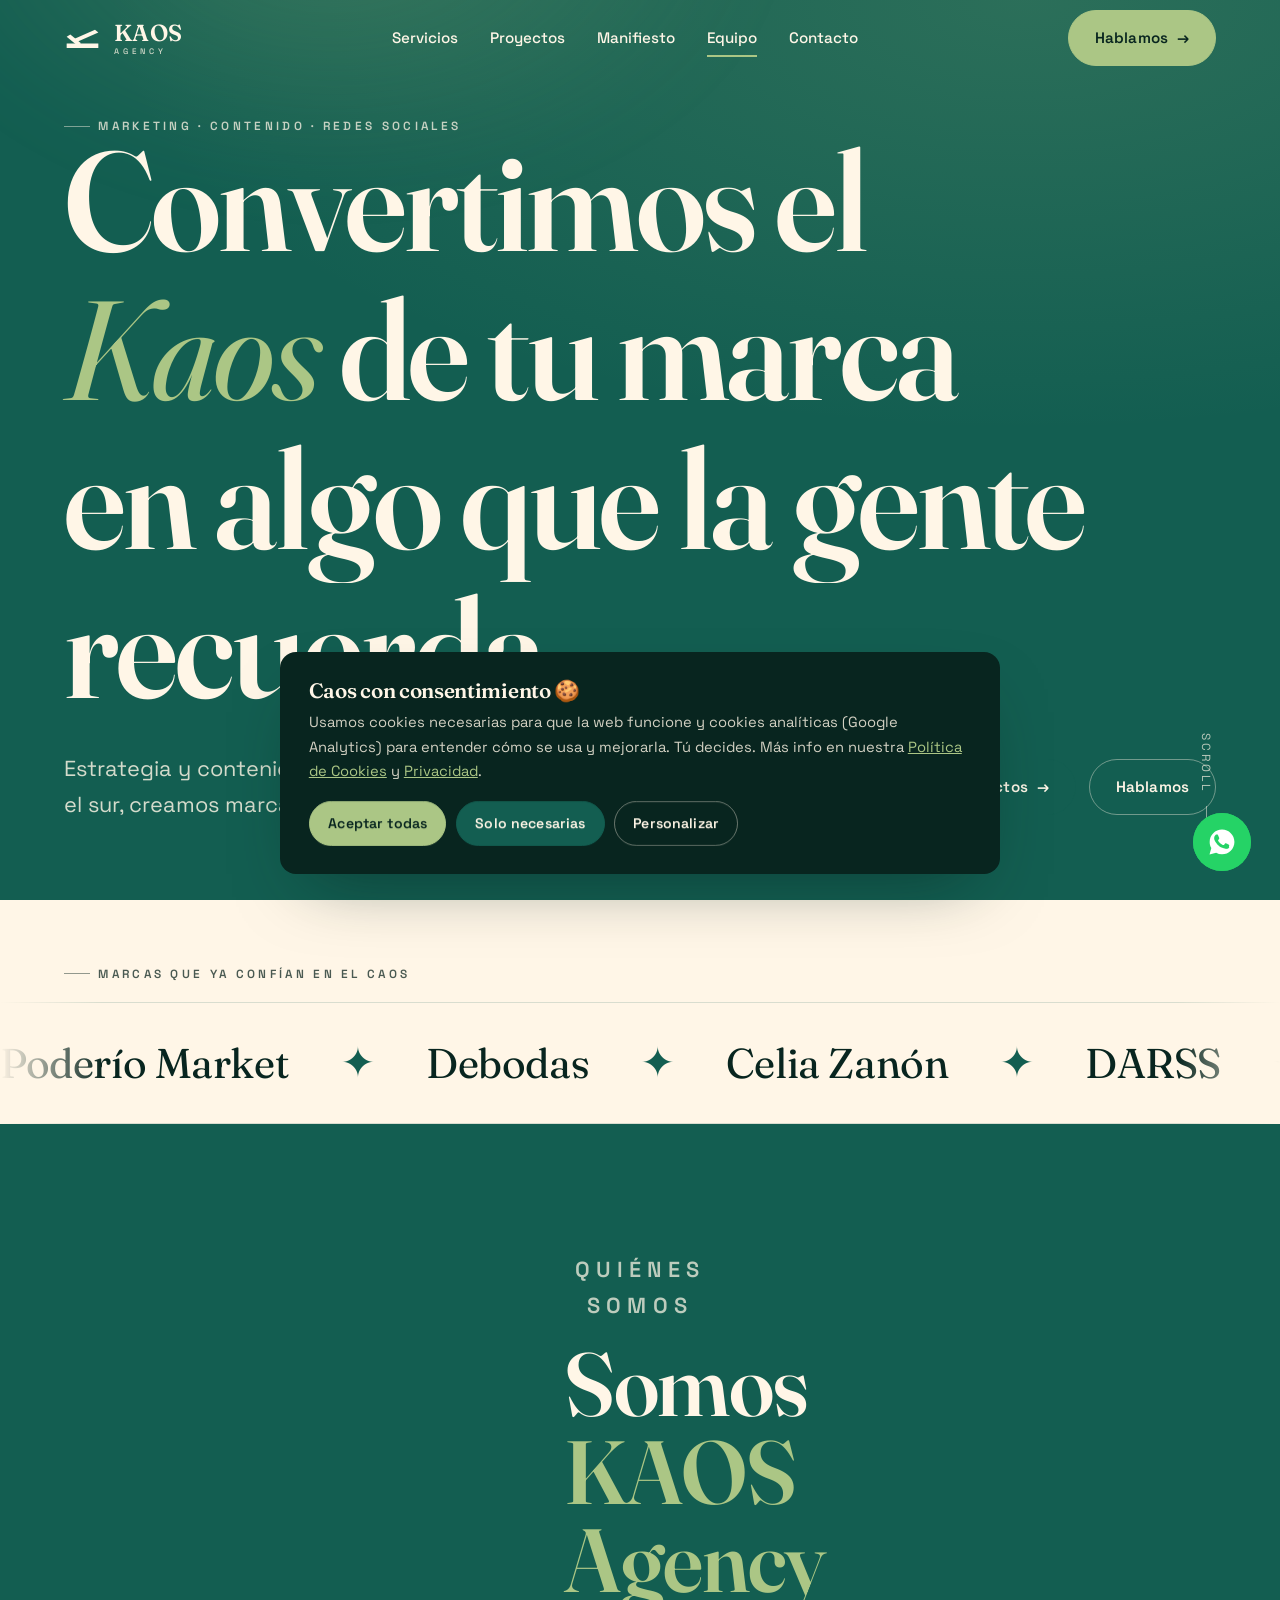
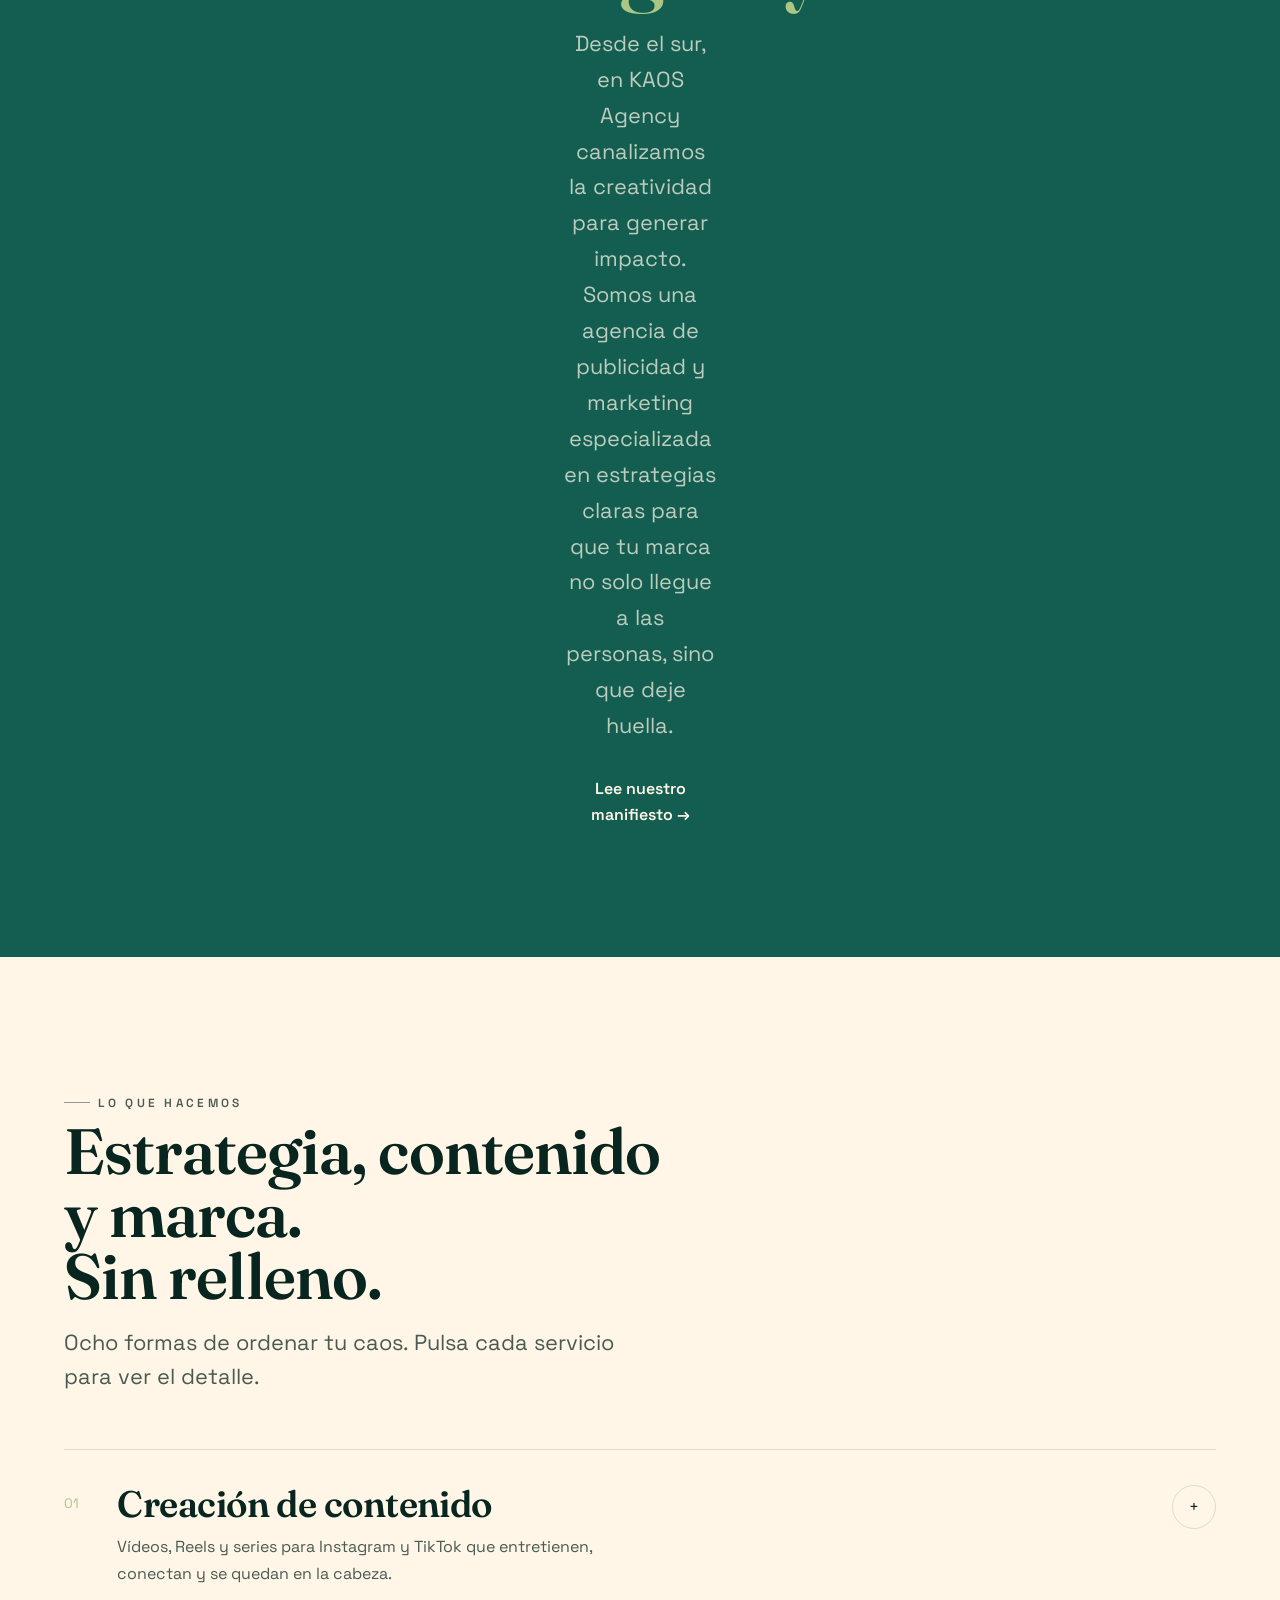
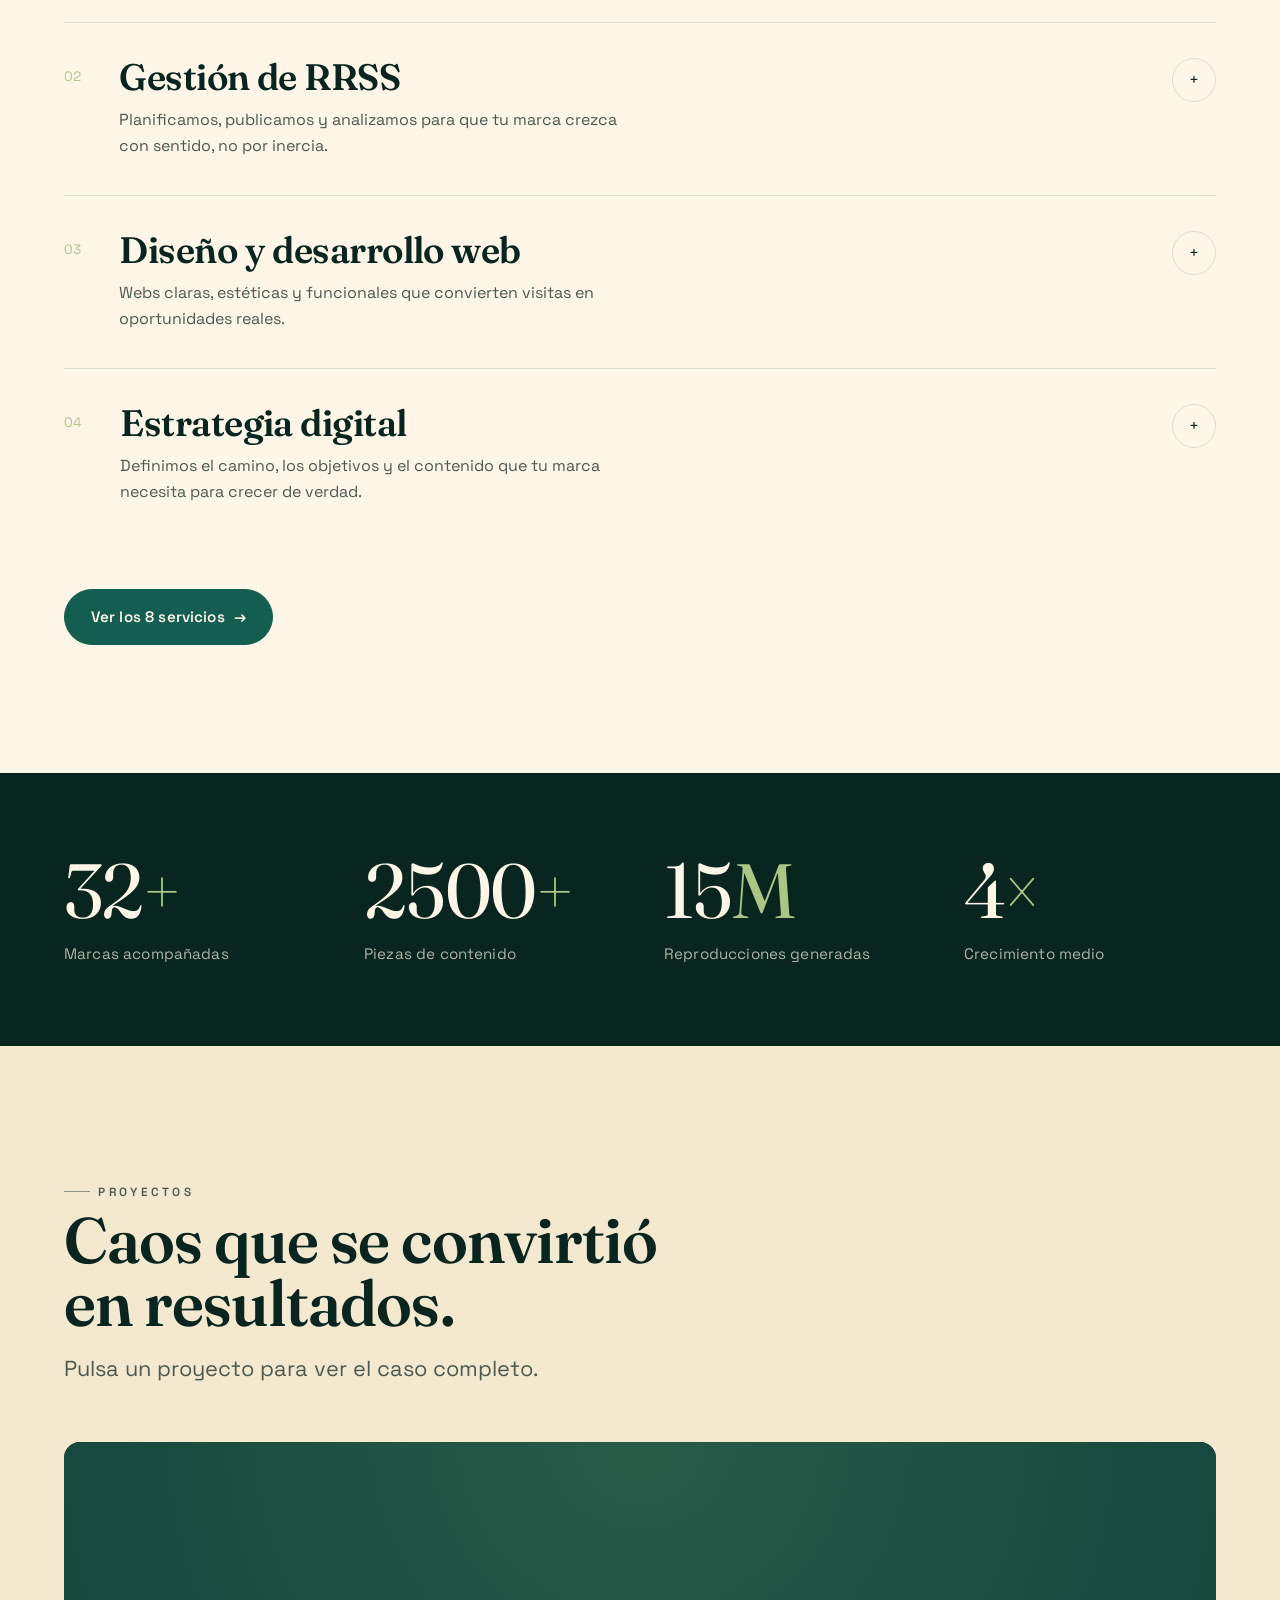
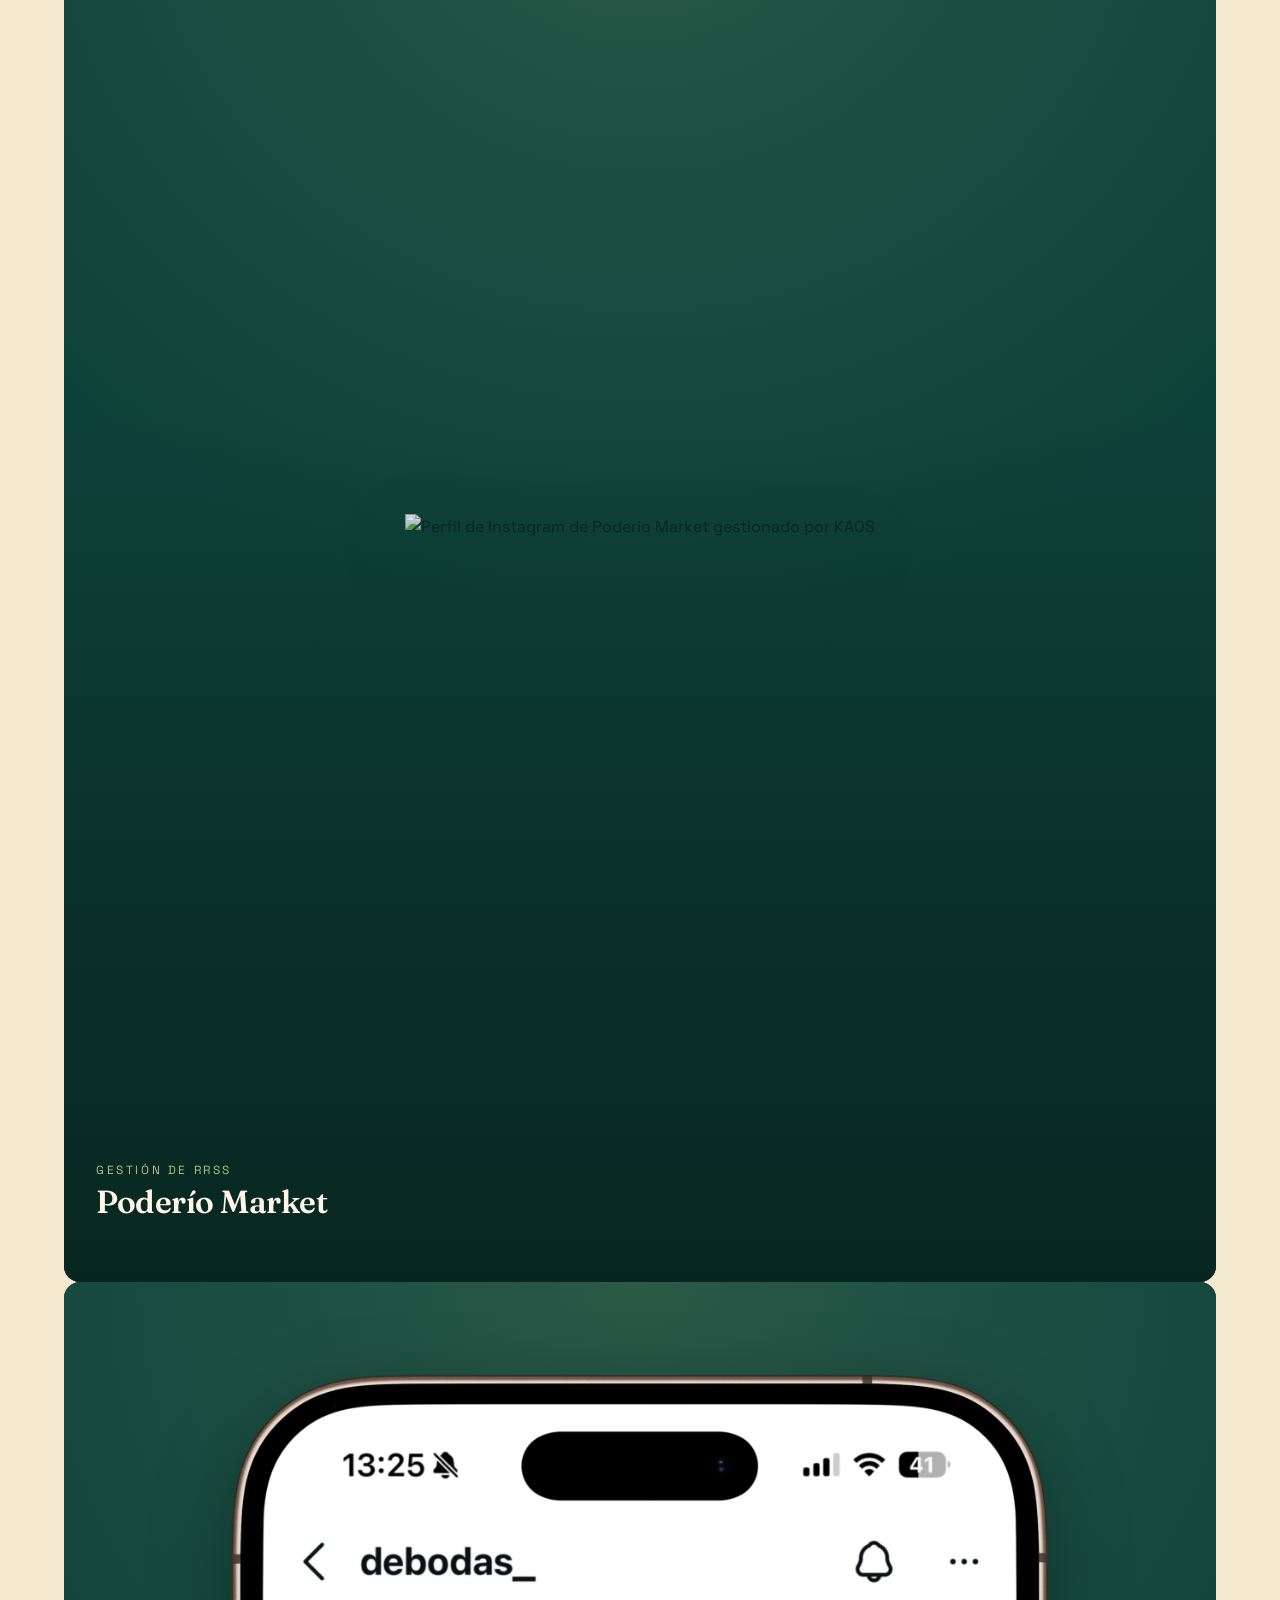
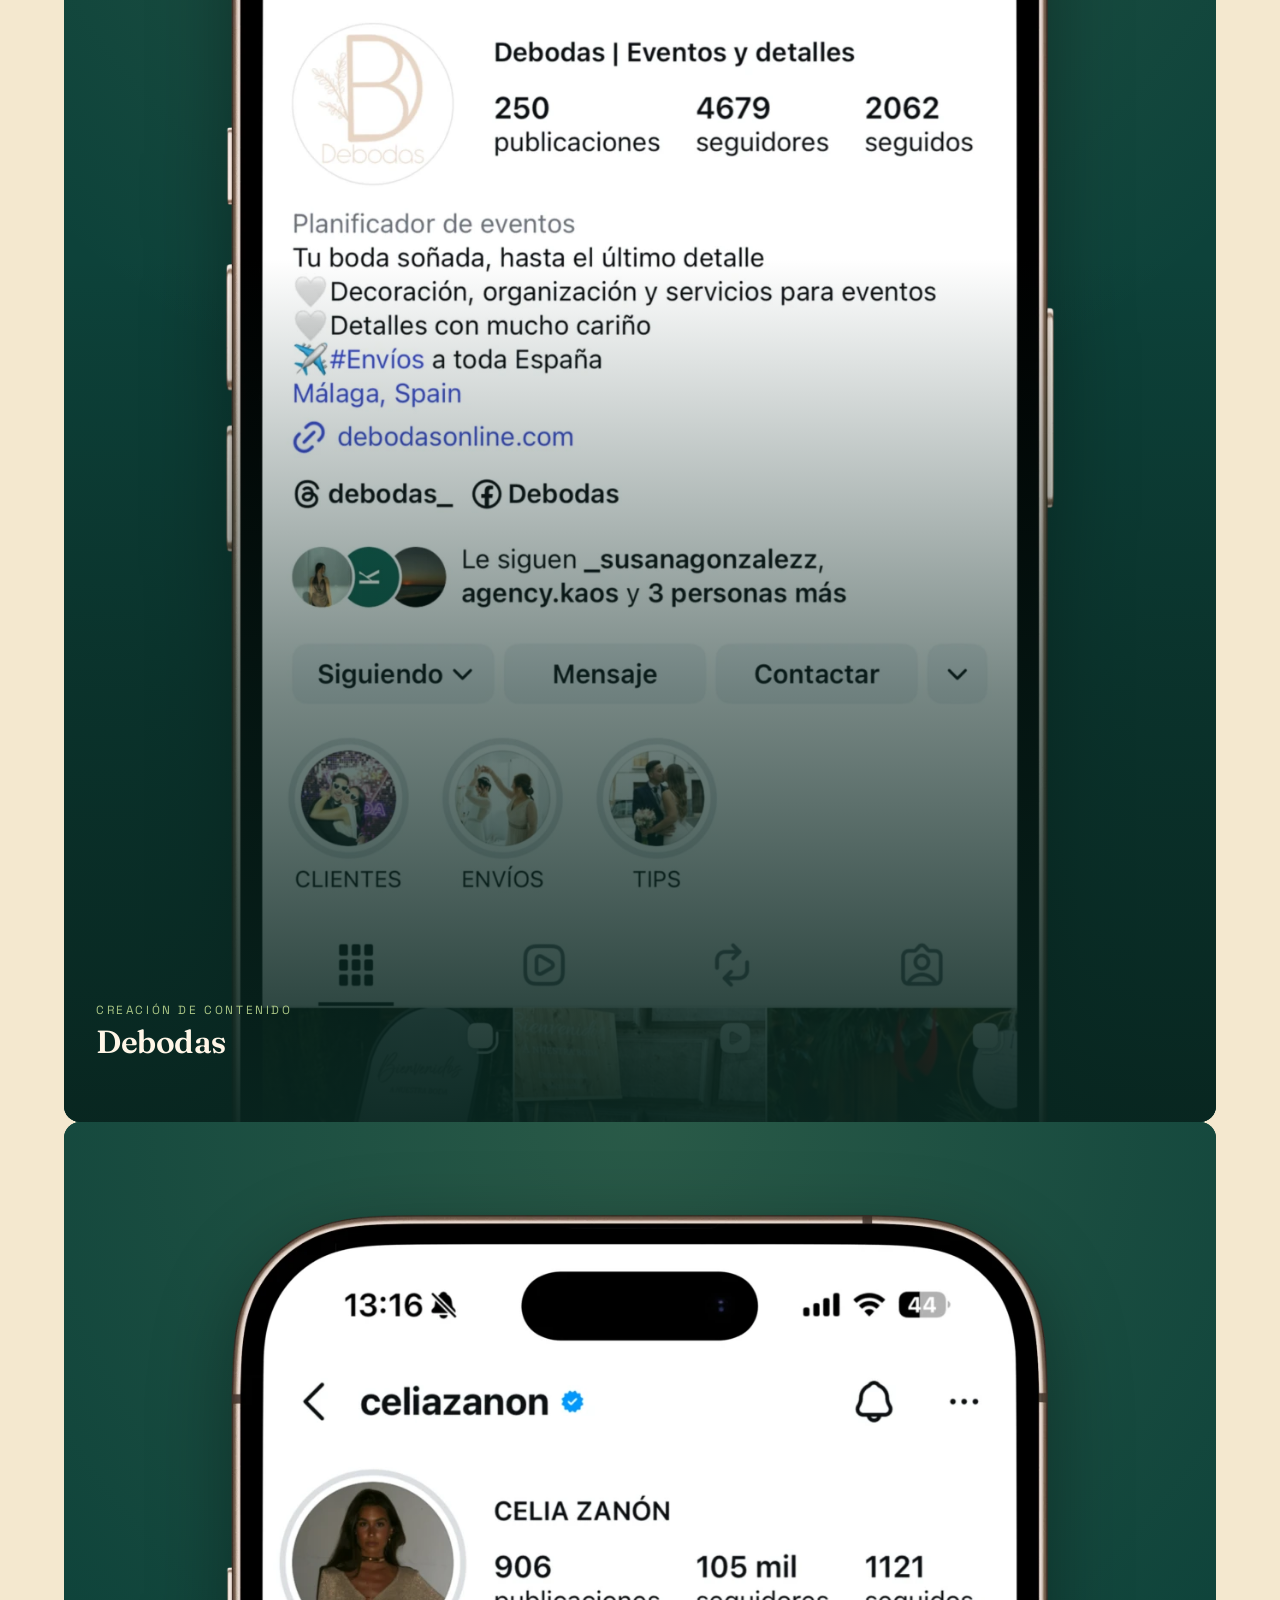
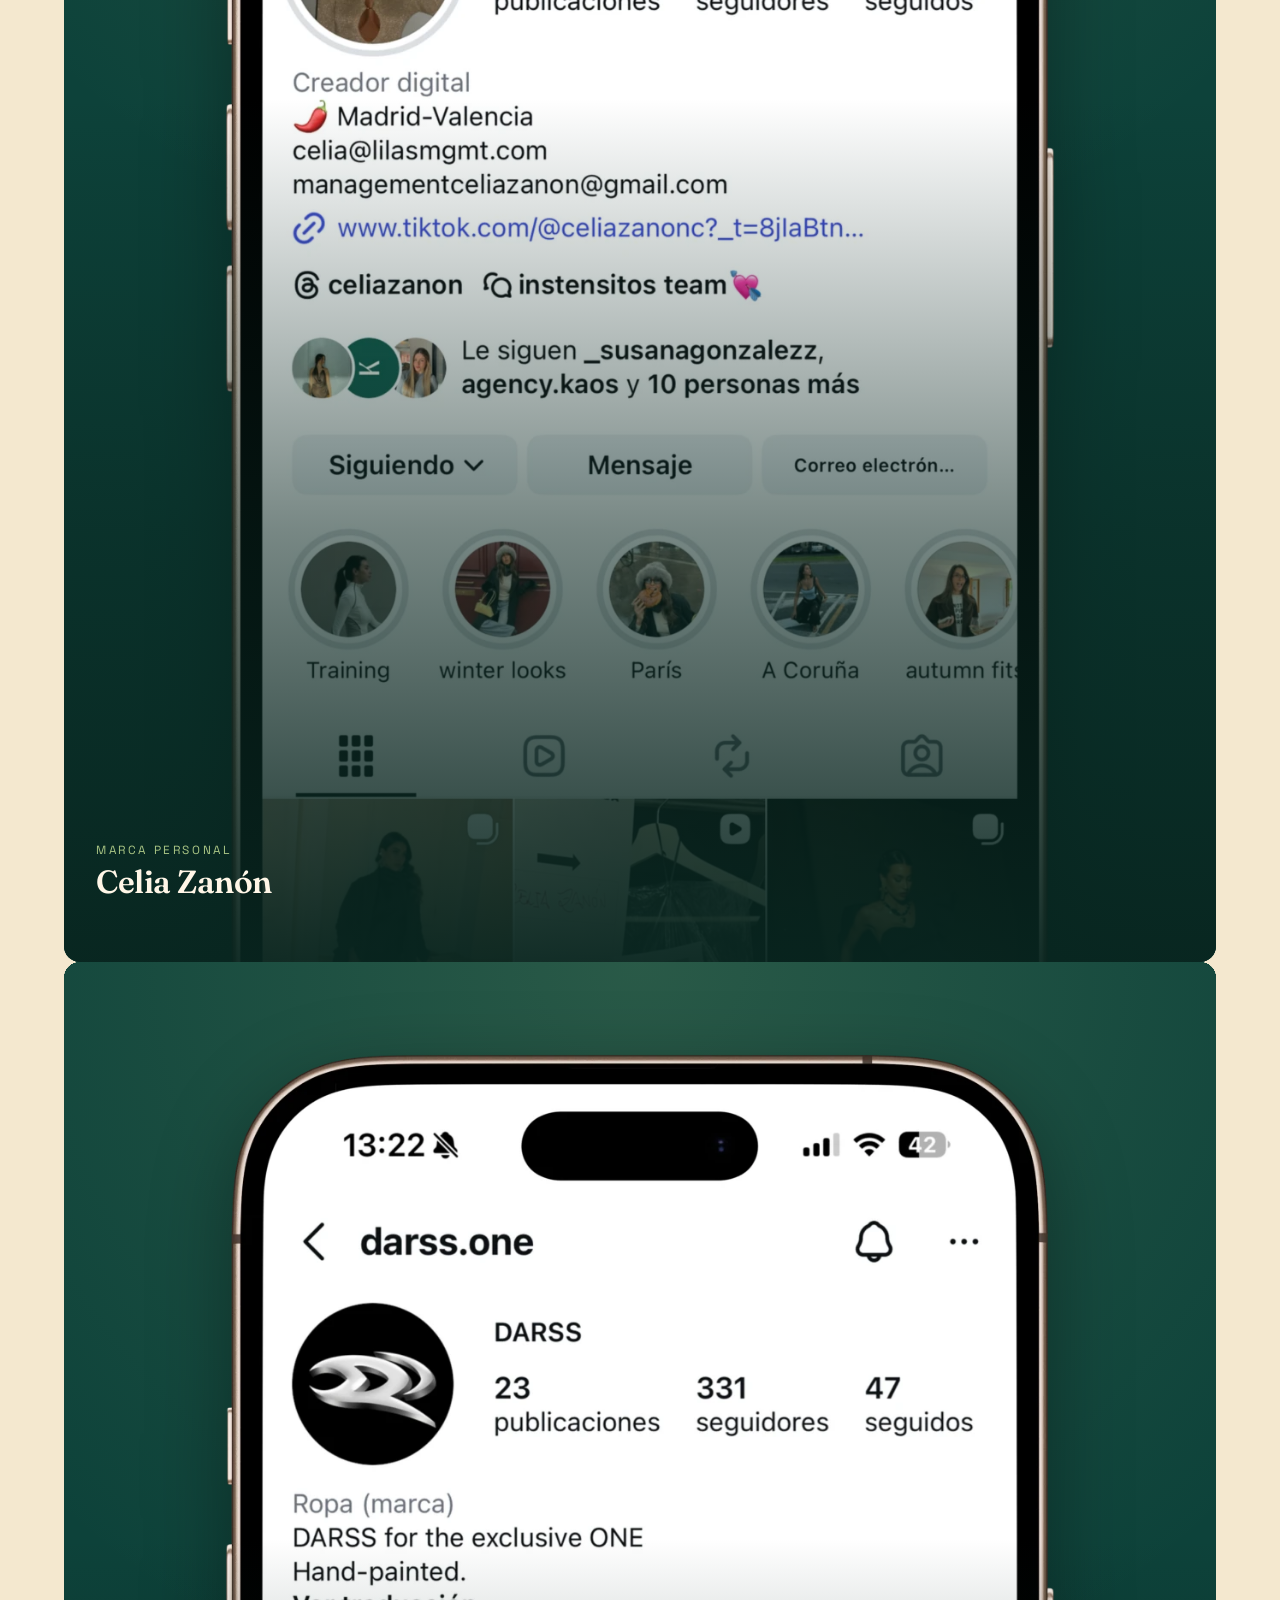
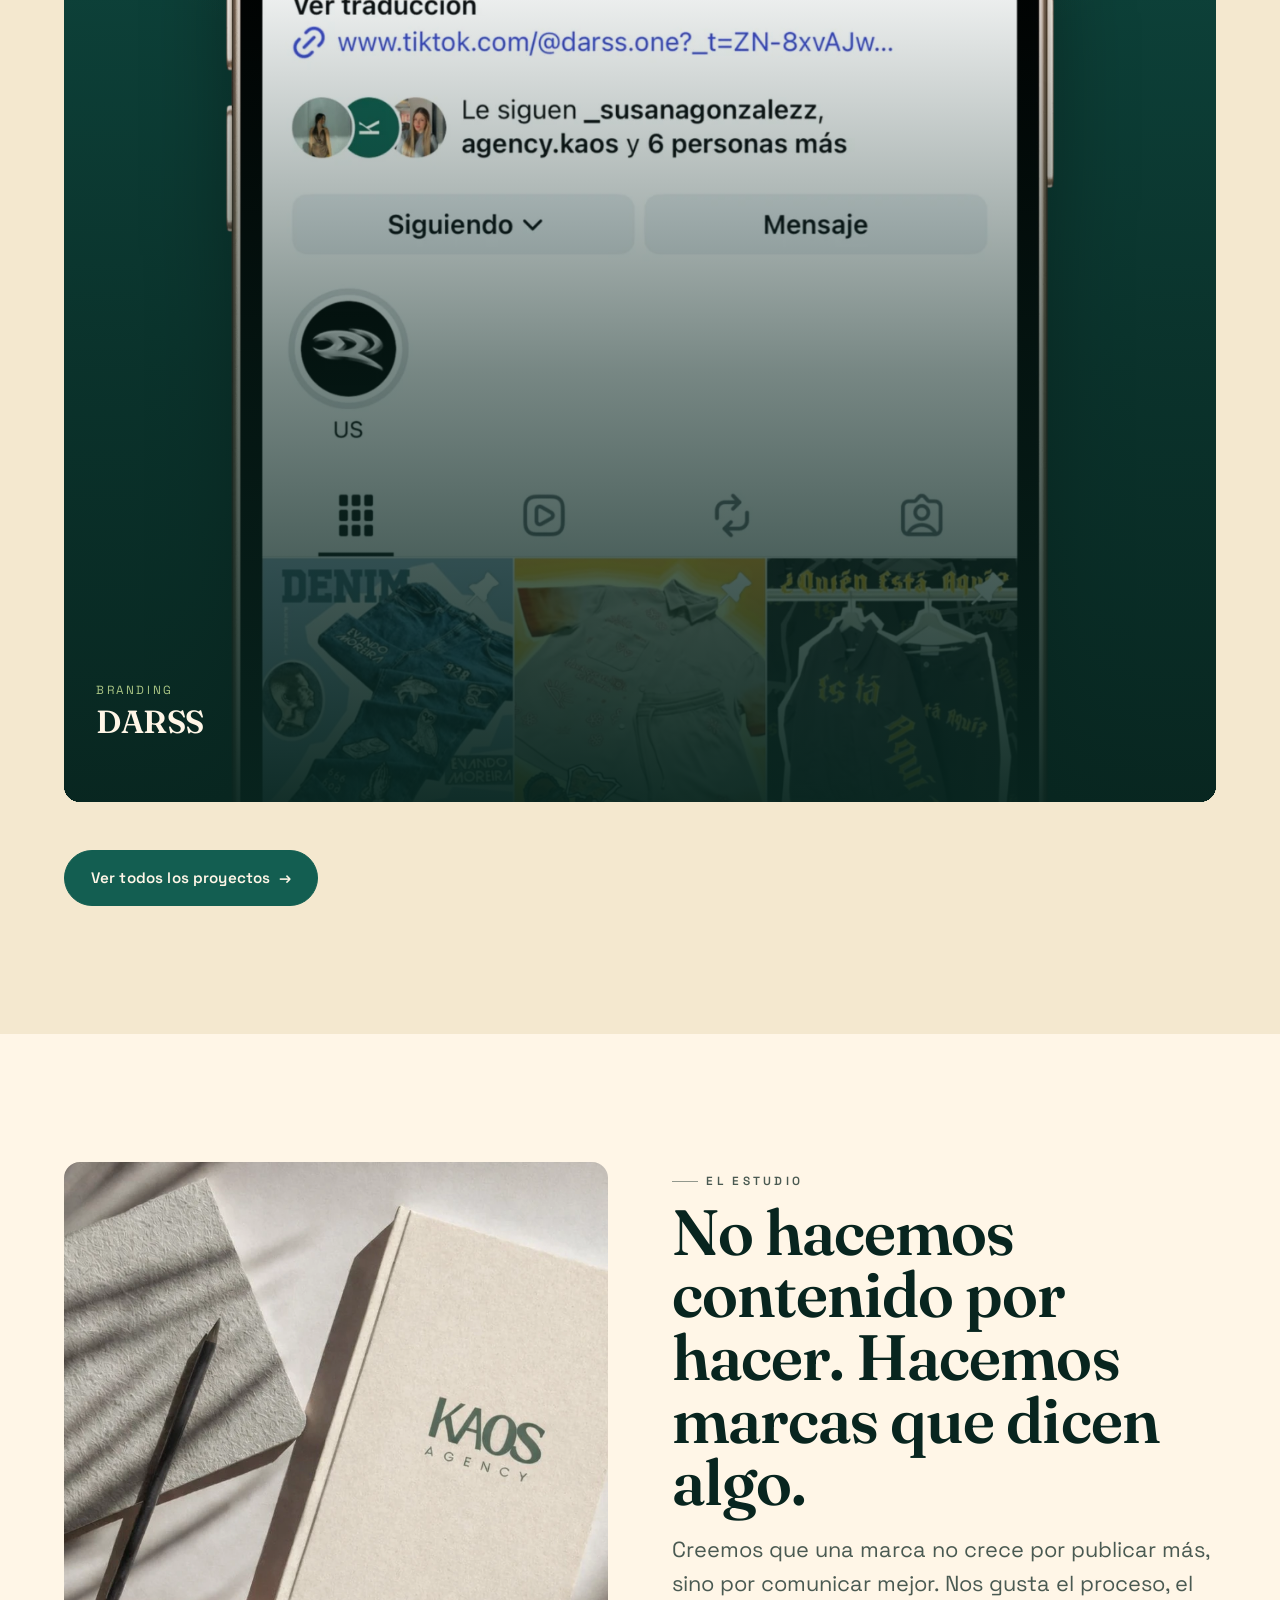
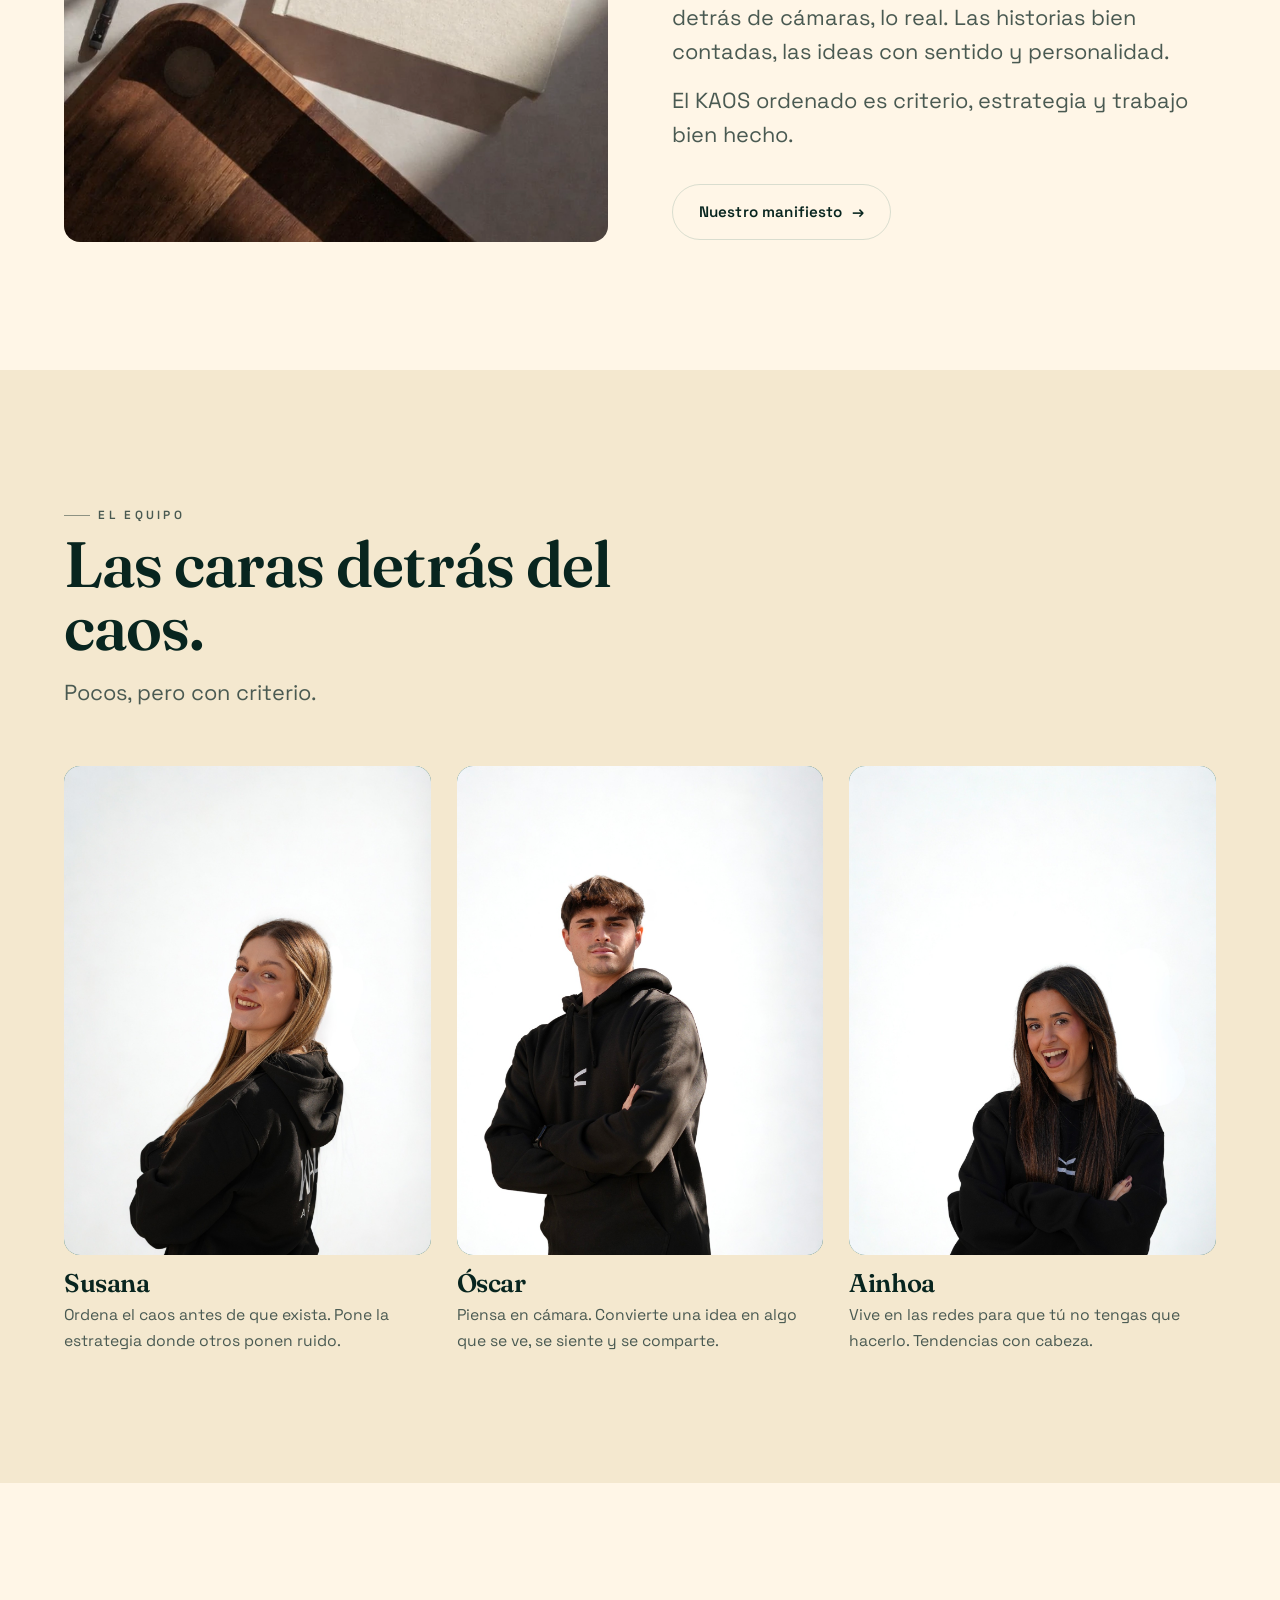
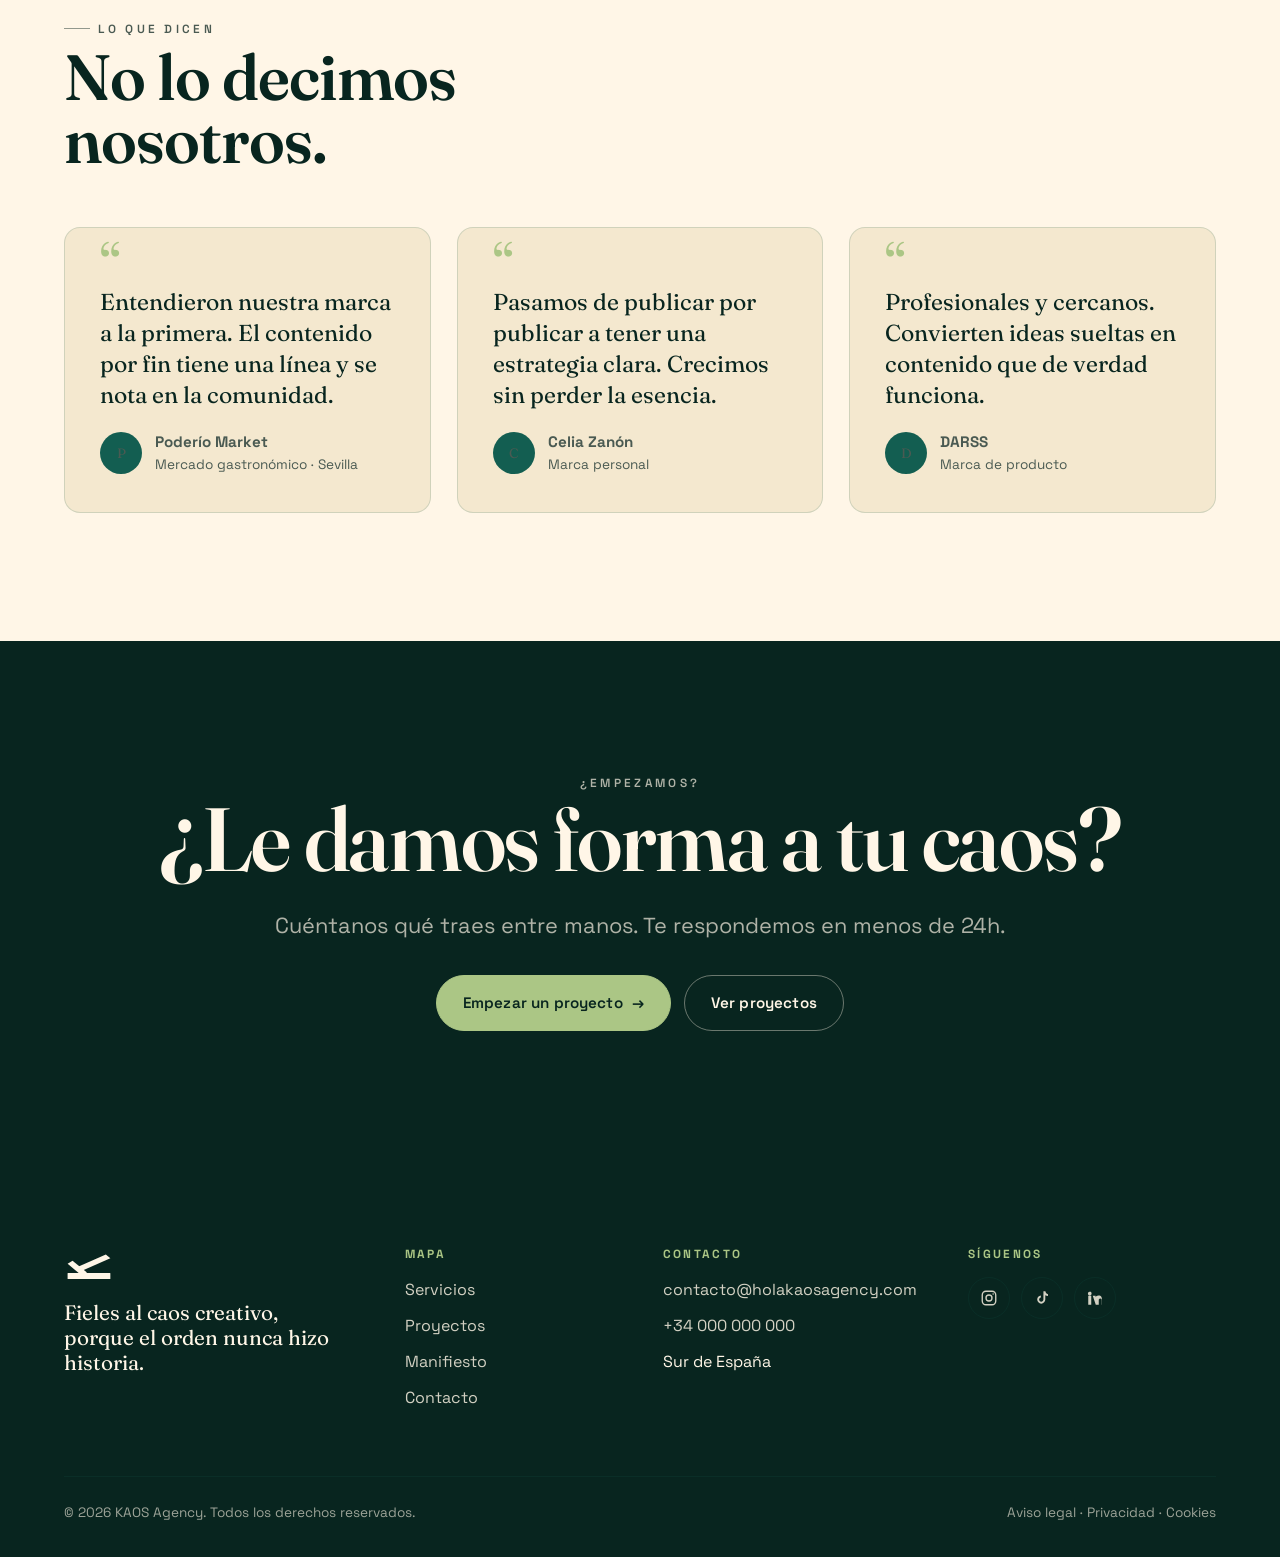
==== commit 5e9d8b45: "Ordena las imágenes de kaos-web en las rutas del HTML y pasa las referencias a WebP Mueve marca, por" ====
--- a/kaos-web/index.html
+++ b/kaos-web/index.html
@@ -17,7 +17,7 @@
 <meta property="og:description" content="Estrategia y contenido para Instagram y TikTok. Desde el sur, convertimos el caos de tu marca en comunicación que deja huella.">
 <meta property="og:url" content="https://holakaosagency.com/">
 <!-- TODO: sustituir por imagen social 1200x630px (assets/img/brand/og-image.jpg) -->
-<meta property="og:image" content="https://holakaosagency.com/assets/img/brand/kaos-lifestyle.png">
+<meta property="og:image" content="https://holakaosagency.com/assets/img/brand/kaos-lifestyle.webp">
 <meta property="og:locale" content="es_ES">
 <meta property="og:site_name" content="KAOS Agency">
 
@@ -25,7 +25,7 @@
 <meta name="twitter:card" content="summary_large_image">
 <meta name="twitter:title" content="KAOS Agency — Fieles al caos creativo">
 <meta name="twitter:description" content="Estrategia y contenido para Instagram y TikTok que deja huella. Desde el sur.">
-<meta name="twitter:image" content="https://holakaosagency.com/assets/img/brand/kaos-lifestyle.png">
+<meta name="twitter:image" content="https://holakaosagency.com/assets/img/brand/kaos-lifestyle.webp">
 
 <!-- Favicon -->
 <link rel="icon" type="image/svg+xml" href="favicon.svg">
@@ -168,7 +168,7 @@
       <div class="svc reveal" data-modal-open
         data-modal-cat="Servicio 01" data-modal-title="Creación de contenido"
         data-modal-desc="Creamos contenido para Instagram y TikTok que entretiene, conecta y se queda en la cabeza. Vídeos, Reels, series, shootings y formatos pensados para que tu marca no pase desapercibida."
-        data-modal-img="assets/img/brand/kaos-lifestyle.png"
+        data-modal-img="assets/img/brand/kaos-lifestyle.webp"
         data-modal-results="Reels::formato estrella|Series::contenido con hilo|Shootings::estética propia"
         data-modal-href="servicios.html">
         <span class="svc__idx">01</span>
@@ -178,7 +178,7 @@
       <div class="svc reveal" data-modal-open
         data-modal-cat="Servicio 02" data-modal-title="Gestión de RRSS"
         data-modal-desc="Gestionamos tus redes con estrategia, coherencia y personalidad. Planificamos, publicamos y analizamos para que tu marca crezca con sentido, no por inercia."
-        data-modal-img="assets/img/portfolio/poderio.png"
+        data-modal-img="assets/img/portfolio/poderio.webp"
         data-modal-results="Planificación::calendario mensual|Publicación::constancia real|Analítica::decisiones con datos"
         data-modal-href="servicios.html">
         <span class="svc__idx">02</span>
@@ -188,7 +188,7 @@
       <div class="svc reveal" data-modal-open
         data-modal-cat="Servicio 03" data-modal-title="Diseño y desarrollo web"
         data-modal-desc="Diseñamos webs claras, estéticas y funcionales. Páginas que cuentan bien quién eres y convierten visitas en oportunidades reales."
-        data-modal-img="assets/img/brand/kaos-lifestyle.png"
+        data-modal-img="assets/img/brand/kaos-lifestyle.webp"
         data-modal-results="Diseño::estética cuidada|Desarrollo::100% responsive|SEO::listo para Google"
         data-modal-href="servicios.html">
         <span class="svc__idx">03</span>
@@ -198,7 +198,7 @@
       <div class="svc reveal" data-modal-open
         data-modal-cat="Servicio 04" data-modal-title="Estrategia digital"
         data-modal-desc="Antes de publicar, pensamos. Definimos el camino, los objetivos y el tipo de contenido que necesita tu marca para crecer de verdad."
-        data-modal-img="assets/img/portfolio/celia-zanon.png"
+        data-modal-img="assets/img/portfolio/celia-zanon.webp"
         data-modal-results="Objetivos::claros y medibles|Mensaje::con criterio|Hoja de ruta::a medida"
         data-modal-href="servicios.html">
         <span class="svc__idx">04</span>
@@ -236,11 +236,11 @@
       <article class="work reveal" data-modal-open
         data-modal-cat="Marketing · Gestión de RRSS" data-modal-title="Poderío Market"
         data-modal-desc="Mercado gastronómico en Sevilla. Construimos una presencia digital con identidad propia: contenido de marca, cobertura de eventos y comunidad activa."
-        data-modal-img="assets/img/portfolio/poderio.png"
+        data-modal-img="assets/img/portfolio/poderio.webp"
         data-modal-results="17,9K::seguidores|+200::piezas publicadas|Sevilla::referente local"
         data-modal-href="proyecto-poderio.html">
         <span class="work__tag">Marketing</span>
-        <div class="work__media"><img src="assets/img/portfolio/poderio.png" alt="Perfil de Instagram de Poderío Market gestionado por KAOS" loading="lazy"></div>
+        <div class="work__media"><img src="assets/img/portfolio/poderio.webp" alt="Perfil de Instagram de Poderío Market gestionado por KAOS" loading="lazy"></div>
         <div class="work__overlay">
           <span class="work__cat">Gestión de RRSS</span>
           <h3 class="work__name">Poderío Market</h3>
@@ -251,11 +251,11 @@
       <article class="work reveal" data-delay="1" data-modal-open
         data-modal-cat="Marketing · Contenido" data-modal-title="Debodas"
         data-modal-desc="Marca del universo de las bodas. Desarrollamos una línea de contenido emocional y aspiracional que conecta con parejas y proveedores."
-        data-modal-img="assets/img/portfolio/debodas.png"
+        data-modal-img="assets/img/portfolio/debodas.webp"
         data-modal-results="Contenido::emocional|Comunidad::comprometida|Branding::coherente"
         data-modal-href="proyecto-debodas.html">
         <span class="work__tag">Marketing</span>
-        <div class="work__media"><img src="assets/img/portfolio/debodas.png" alt="Contenido de Instagram de Debodas creado por KAOS" loading="lazy"></div>
+        <div class="work__media"><img src="assets/img/portfolio/debodas.webp" alt="Contenido de Instagram de Debodas creado por KAOS" loading="lazy"></div>
         <div class="work__overlay">
           <span class="work__cat">Creación de contenido</span>
           <h3 class="work__name">Debodas</h3>
@@ -266,11 +266,11 @@
       <article class="work reveal" data-delay="2" data-modal-open
         data-modal-cat="Marketing · Marca personal" data-modal-title="Celia Zanón"
         data-modal-desc="Marca personal. Definimos una estética reconocible y un tono cercano para hacer crecer su comunidad con contenido constante y con criterio."
-        data-modal-img="assets/img/portfolio/celia-zanon.png"
+        data-modal-img="assets/img/portfolio/celia-zanon.webp"
         data-modal-results="Marca personal::definida|Estética::reconocible|Crecimiento::sostenido"
         data-modal-href="proyecto-celia-zanon.html">
         <span class="work__tag">Marketing</span>
-        <div class="work__media"><img src="assets/img/portfolio/celia-zanon.png" alt="Perfil de Instagram de Celia Zanón gestionado por KAOS" loading="lazy"></div>
+        <div class="work__media"><img src="assets/img/portfolio/celia-zanon.webp" alt="Perfil de Instagram de Celia Zanón gestionado por KAOS" loading="lazy"></div>
         <div class="work__overlay">
           <span class="work__cat">Marca personal</span>
           <h3 class="work__name">Celia Zanón</h3>
@@ -281,11 +281,11 @@
       <article class="work reveal" data-delay="3" data-modal-open
         data-modal-cat="Marketing · Branding" data-modal-title="DARSS"
         data-modal-desc="Marca de producto. Trabajamos identidad, contenido y lanzamiento para posicionarla con una imagen actual y un mensaje claro."
-        data-modal-img="assets/img/portfolio/darss.png"
+        data-modal-img="assets/img/portfolio/darss.webp"
         data-modal-results="Branding::de cero|Lanzamiento::con estrategia|Imagen::actual"
         data-modal-href="proyecto-darss.html">
         <span class="work__tag">Marketing</span>
-        <div class="work__media"><img src="assets/img/portfolio/darss.png" alt="Contenido de Instagram de DARSS creado por KAOS" loading="lazy"></div>
+        <div class="work__media"><img src="assets/img/portfolio/darss.webp" alt="Contenido de Instagram de DARSS creado por KAOS" loading="lazy"></div>
         <div class="work__overlay">
           <span class="work__cat">Branding</span>
           <h3 class="work__name">DARSS</h3>
@@ -301,7 +301,7 @@
 <section class="section bg-cream" id="estudio">
   <div class="wrap split">
     <div class="split__media reveal">
-      <img src="assets/img/brand/kaos-lifestyle.png" alt="Papelería de marca de KAOS Agency" loading="lazy">
+      <img src="assets/img/brand/kaos-lifestyle.webp" alt="Papelería de marca de KAOS Agency" loading="lazy">
     </div>
     <div class="reveal" data-delay="1">
       <p class="kicker">El estudio</p>
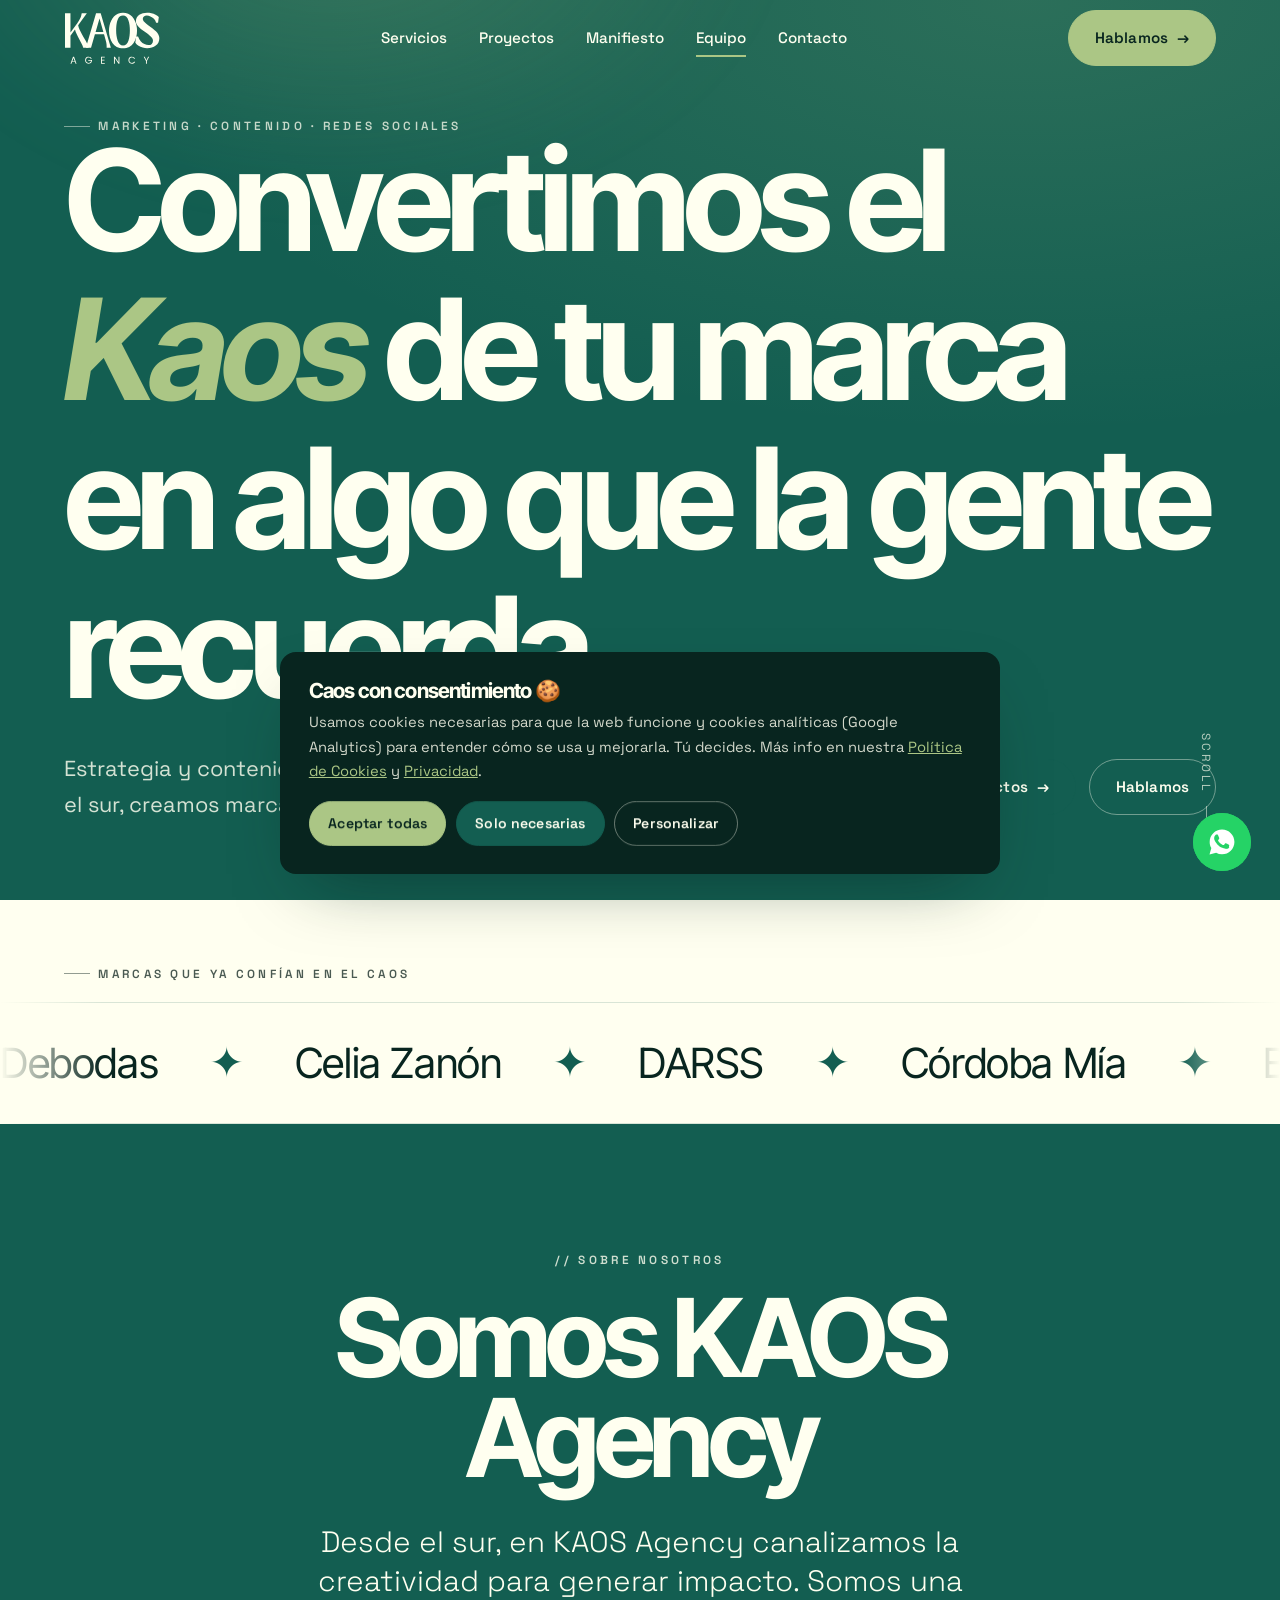
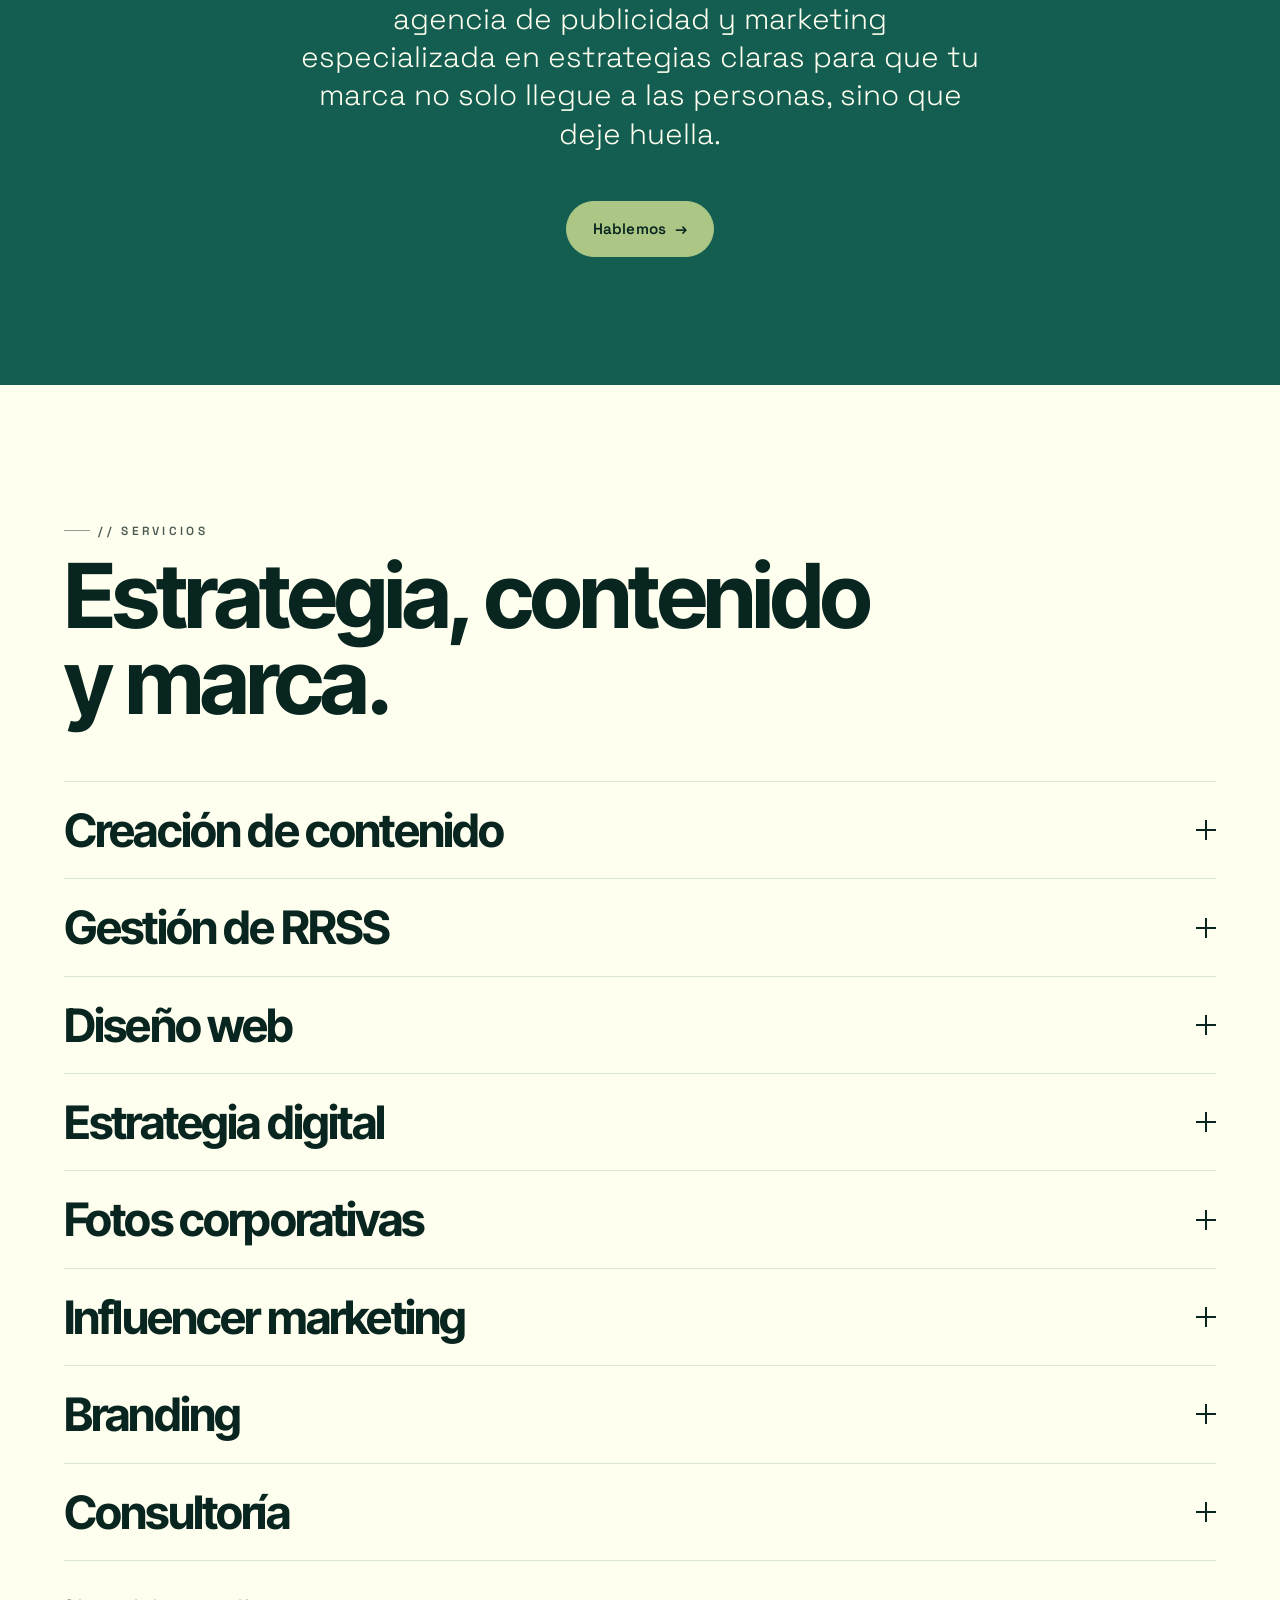
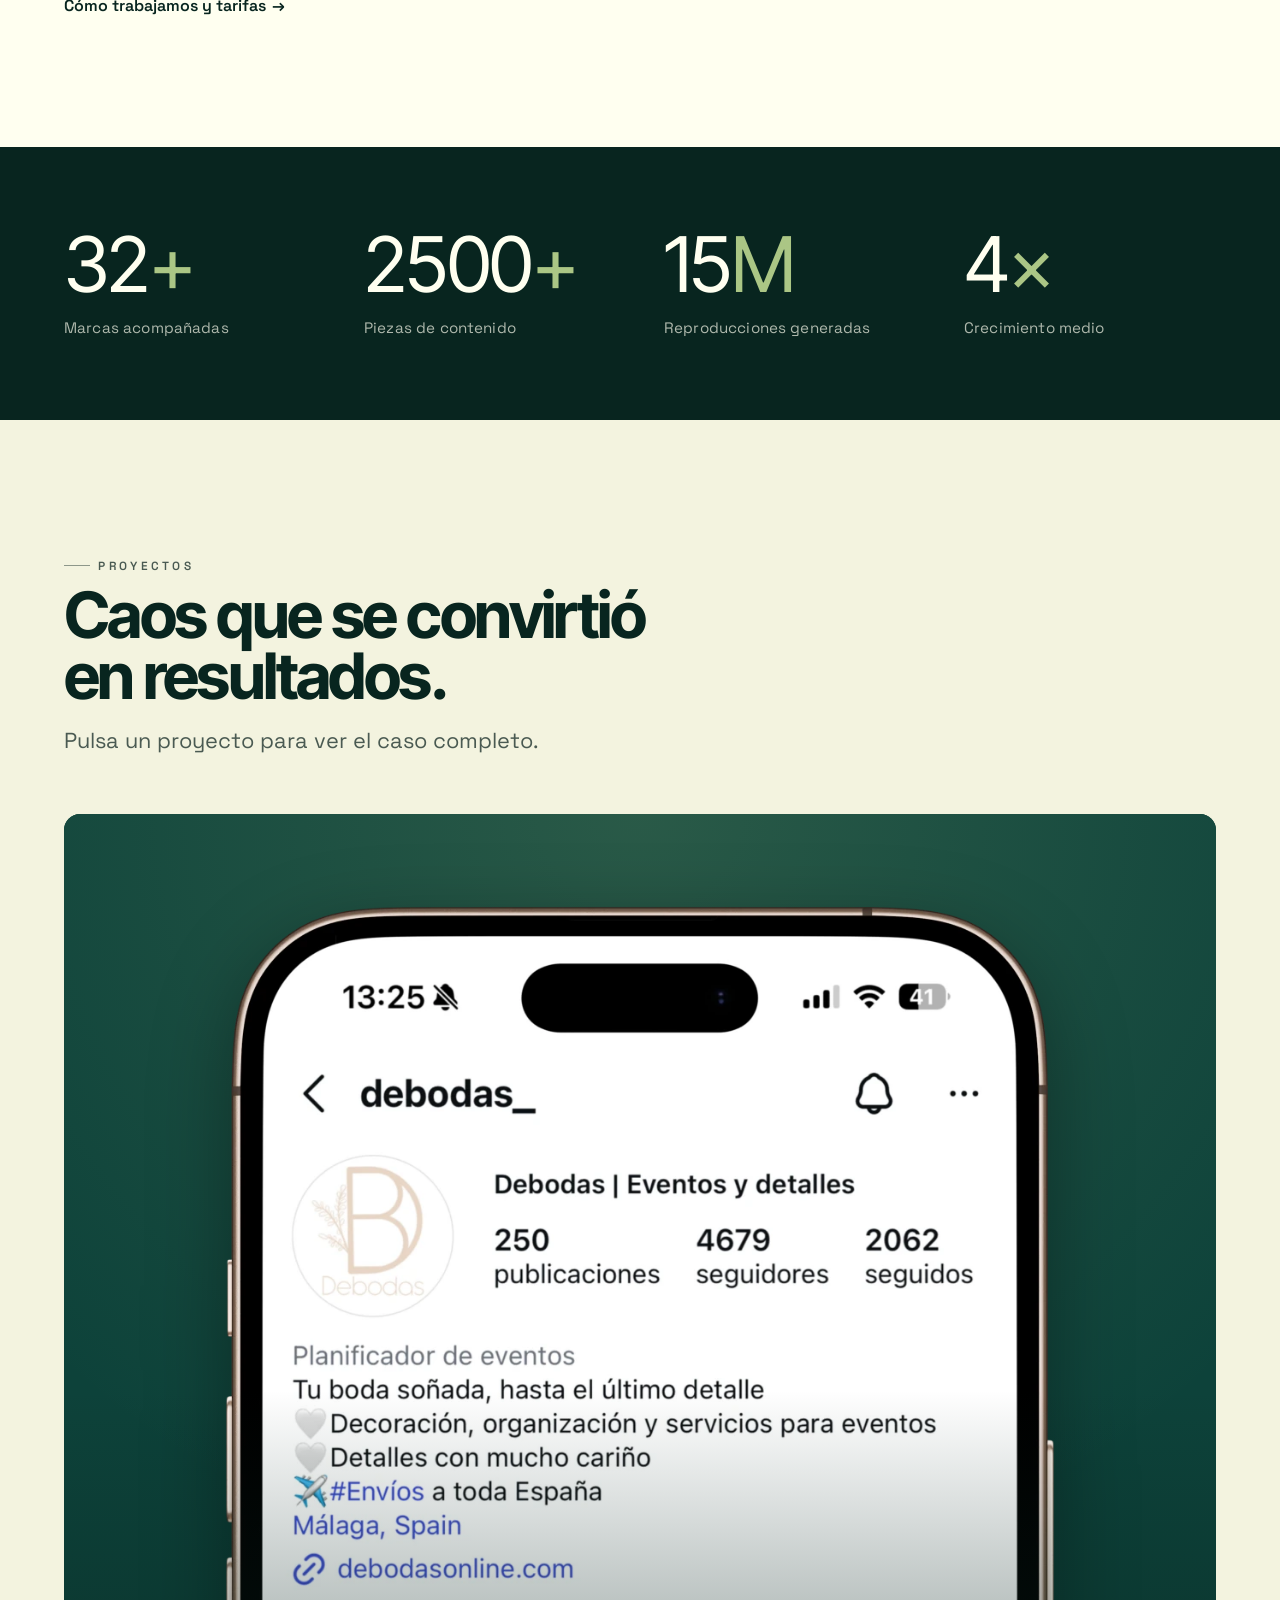
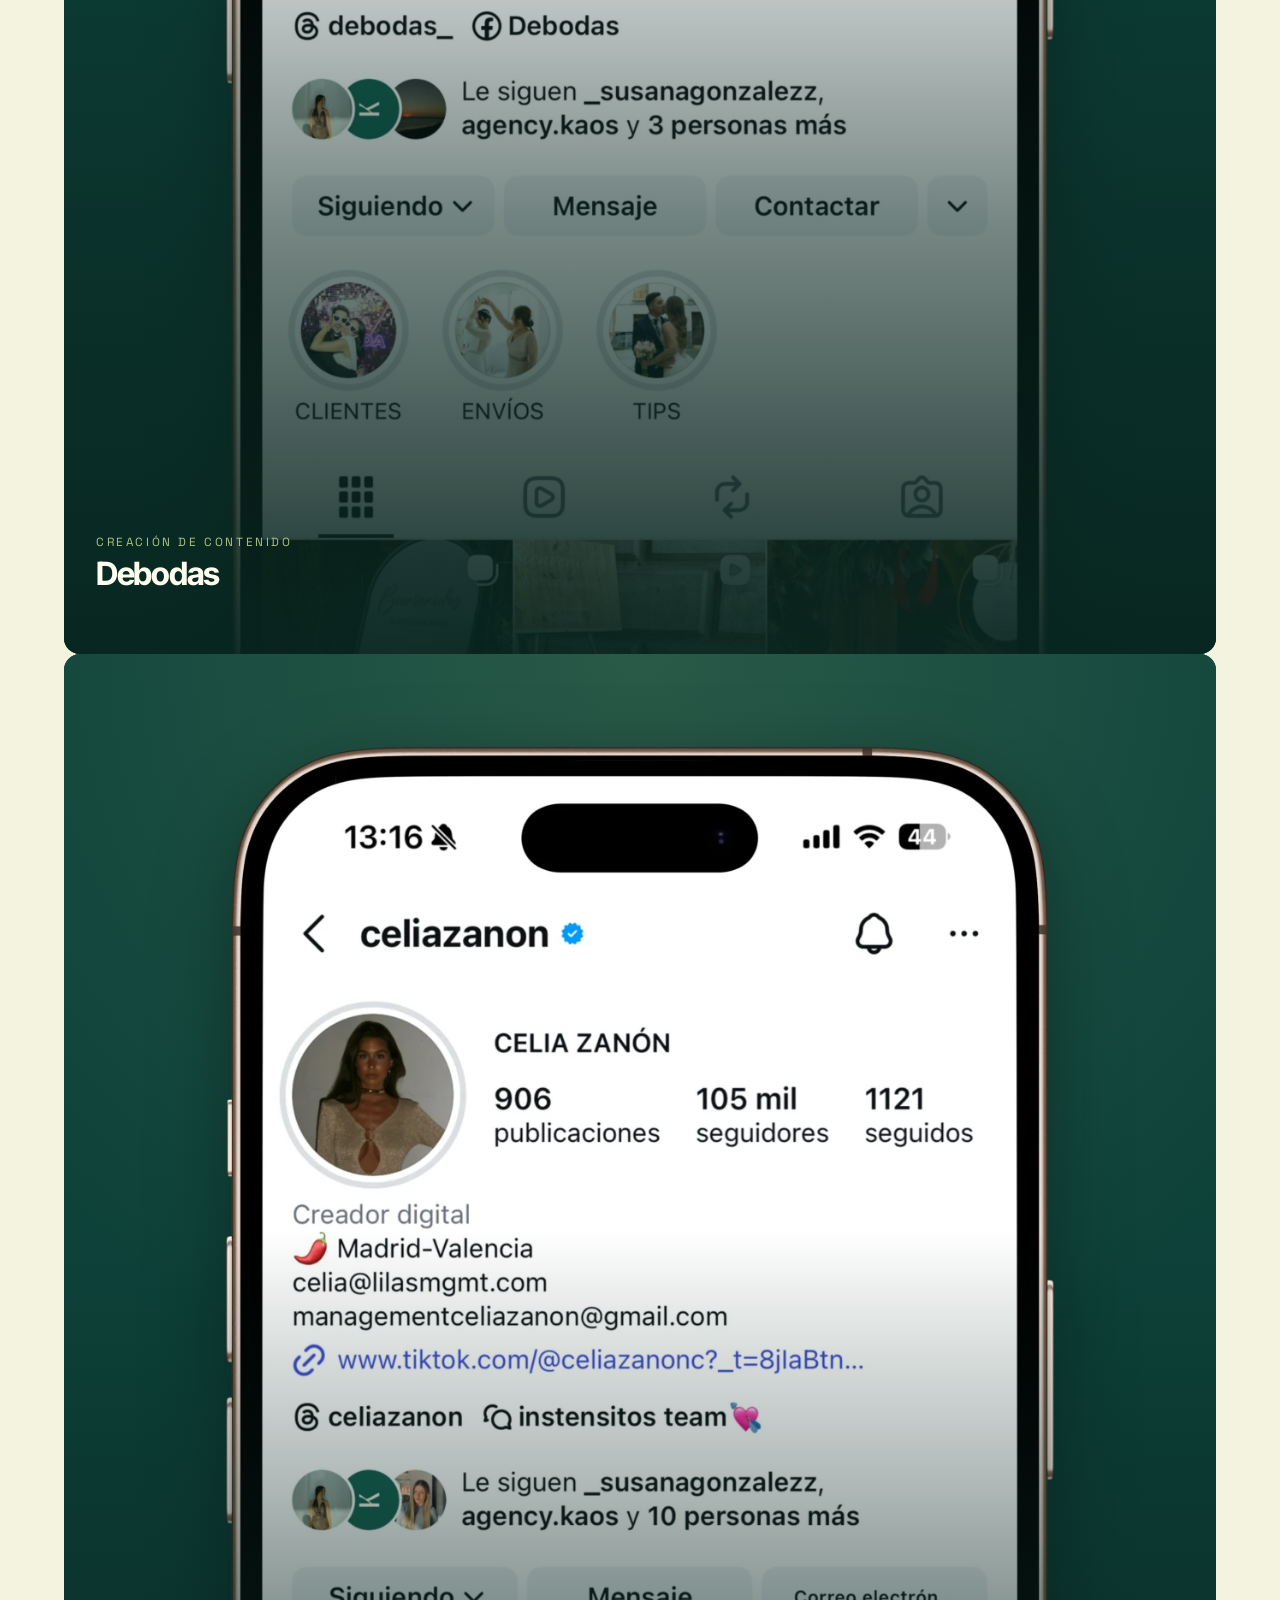
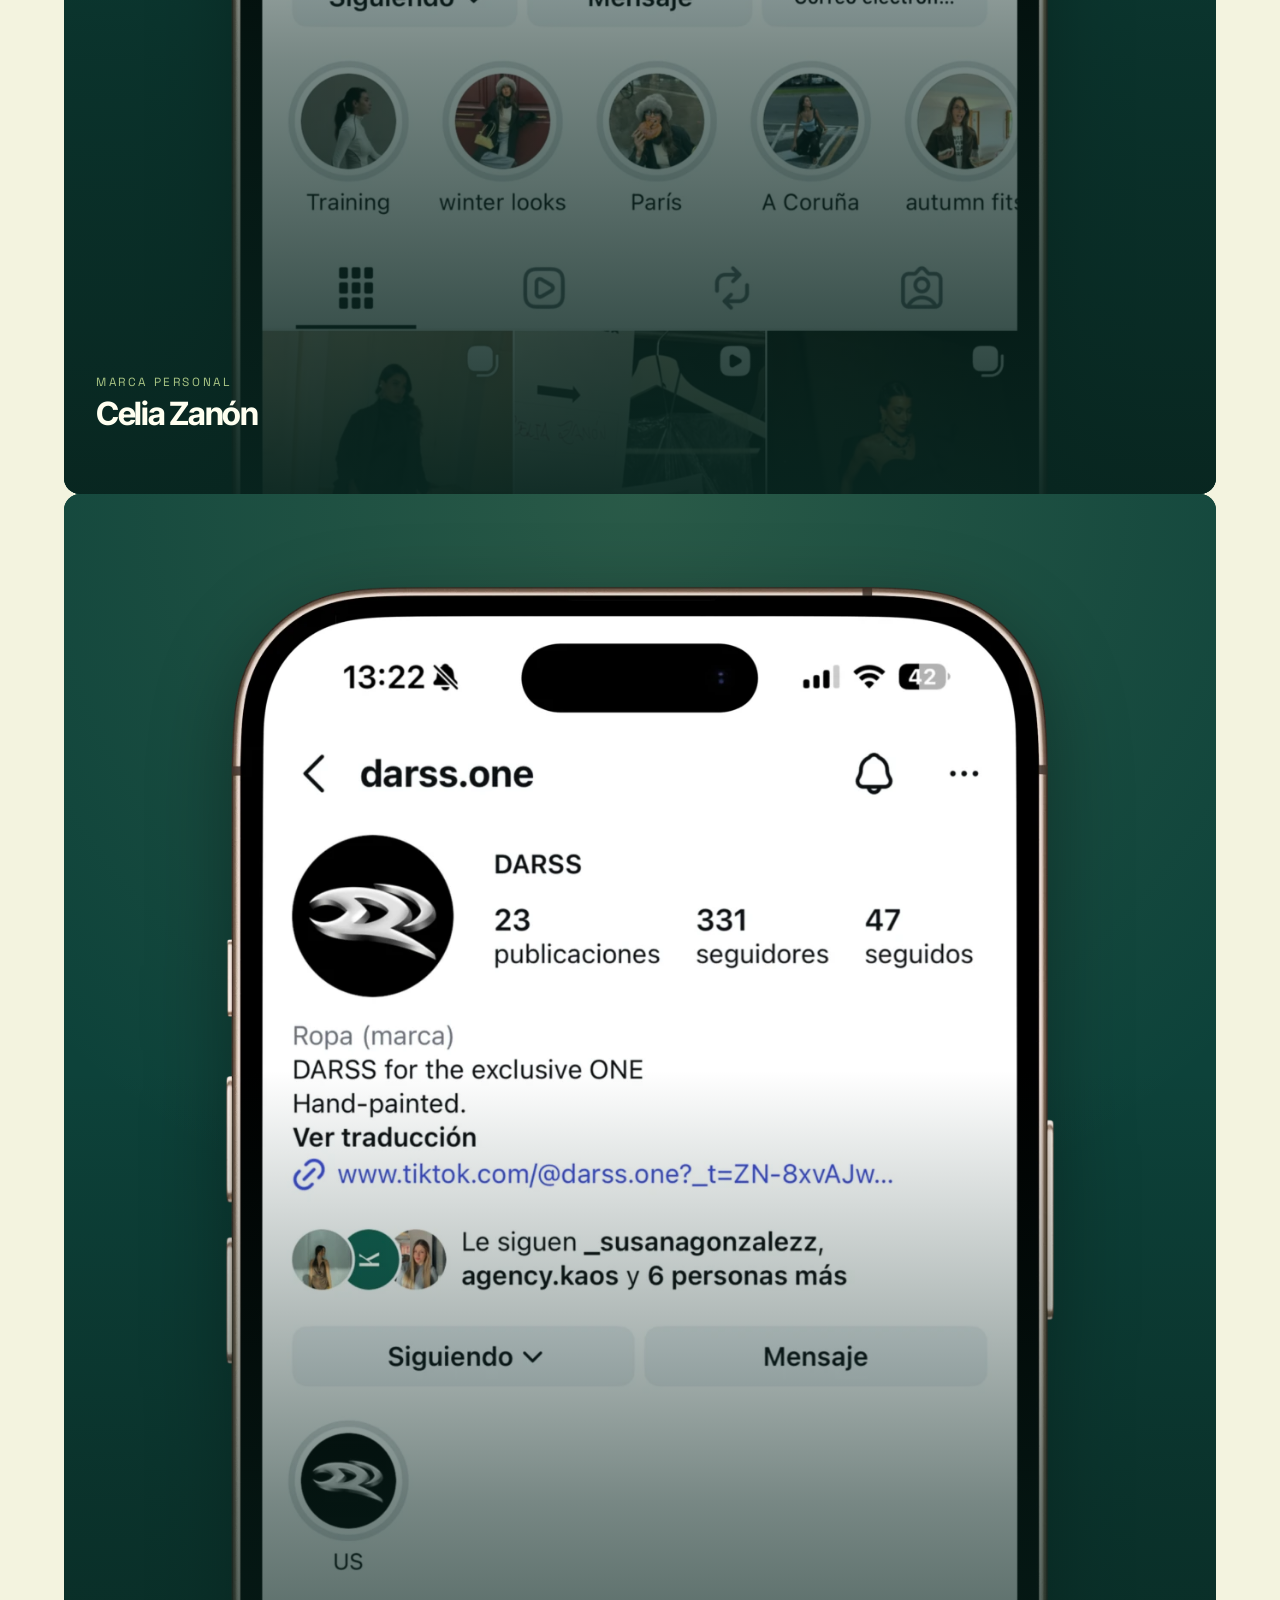
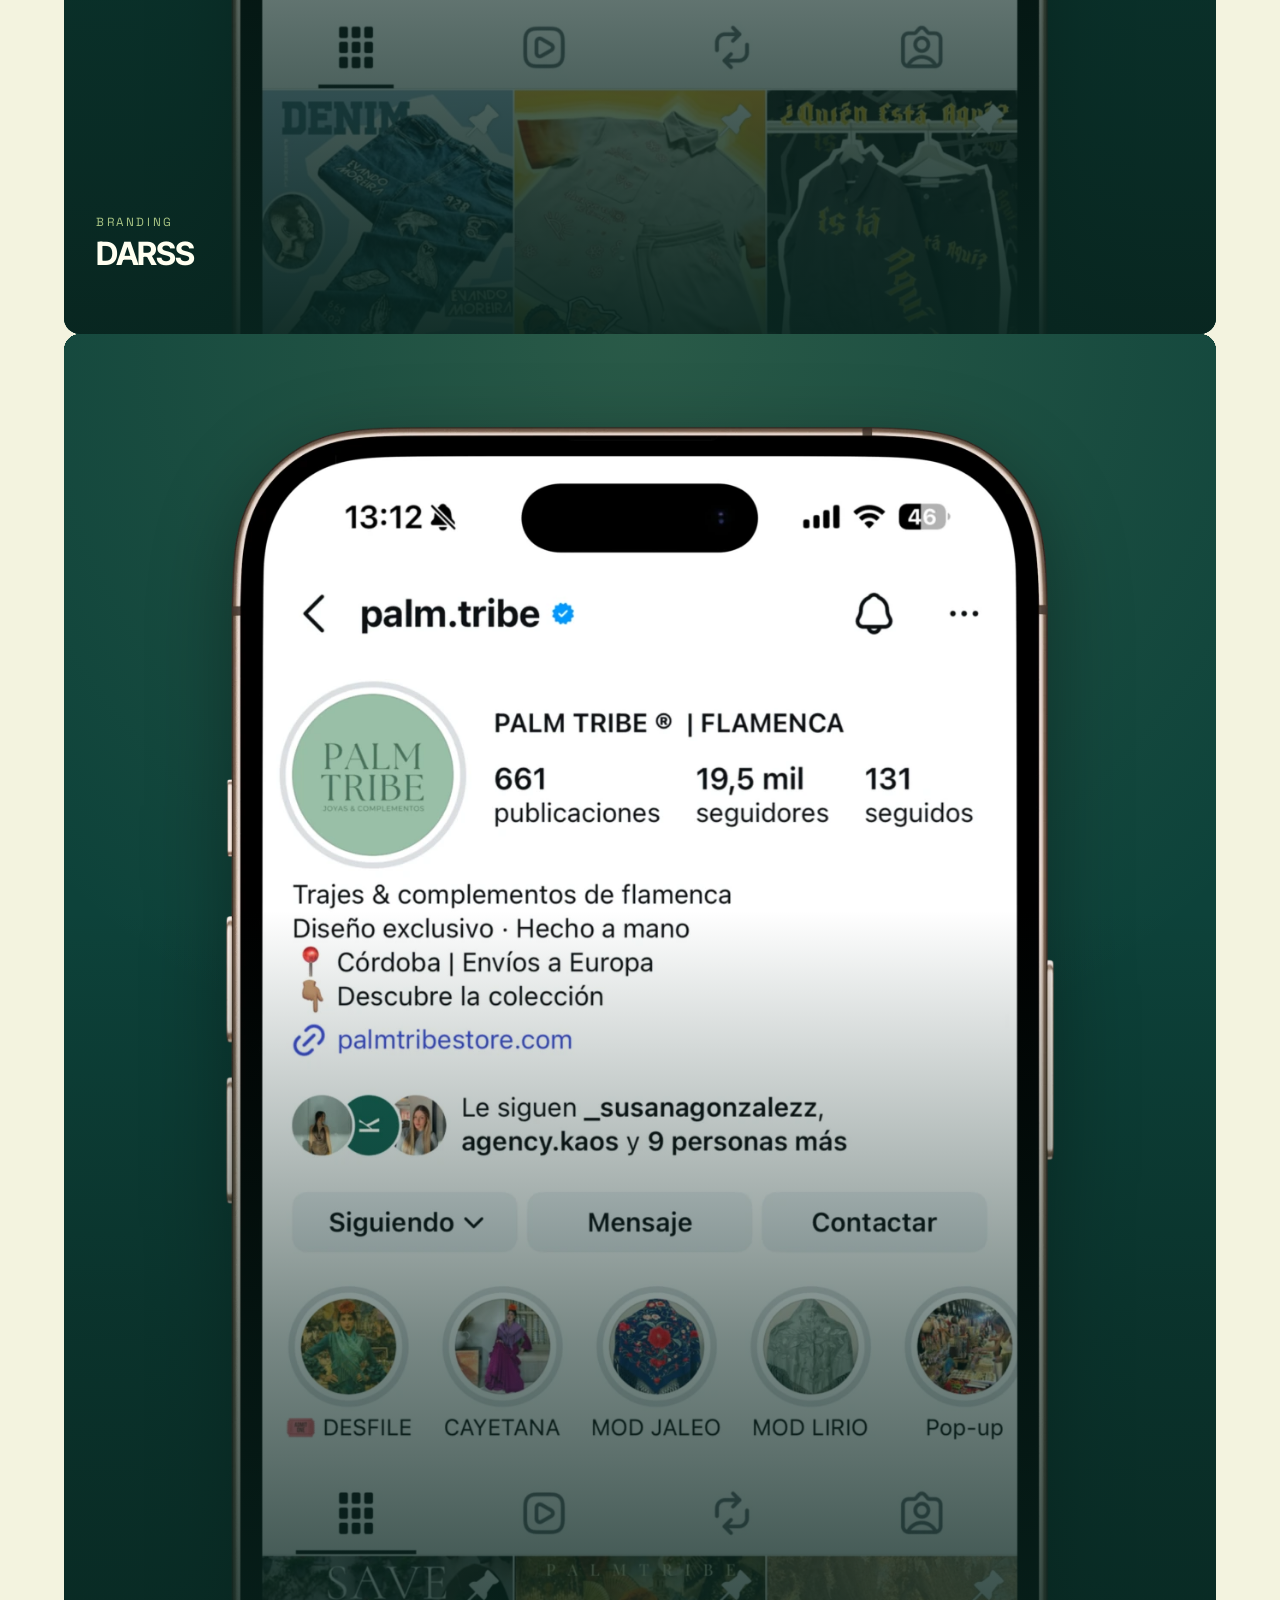
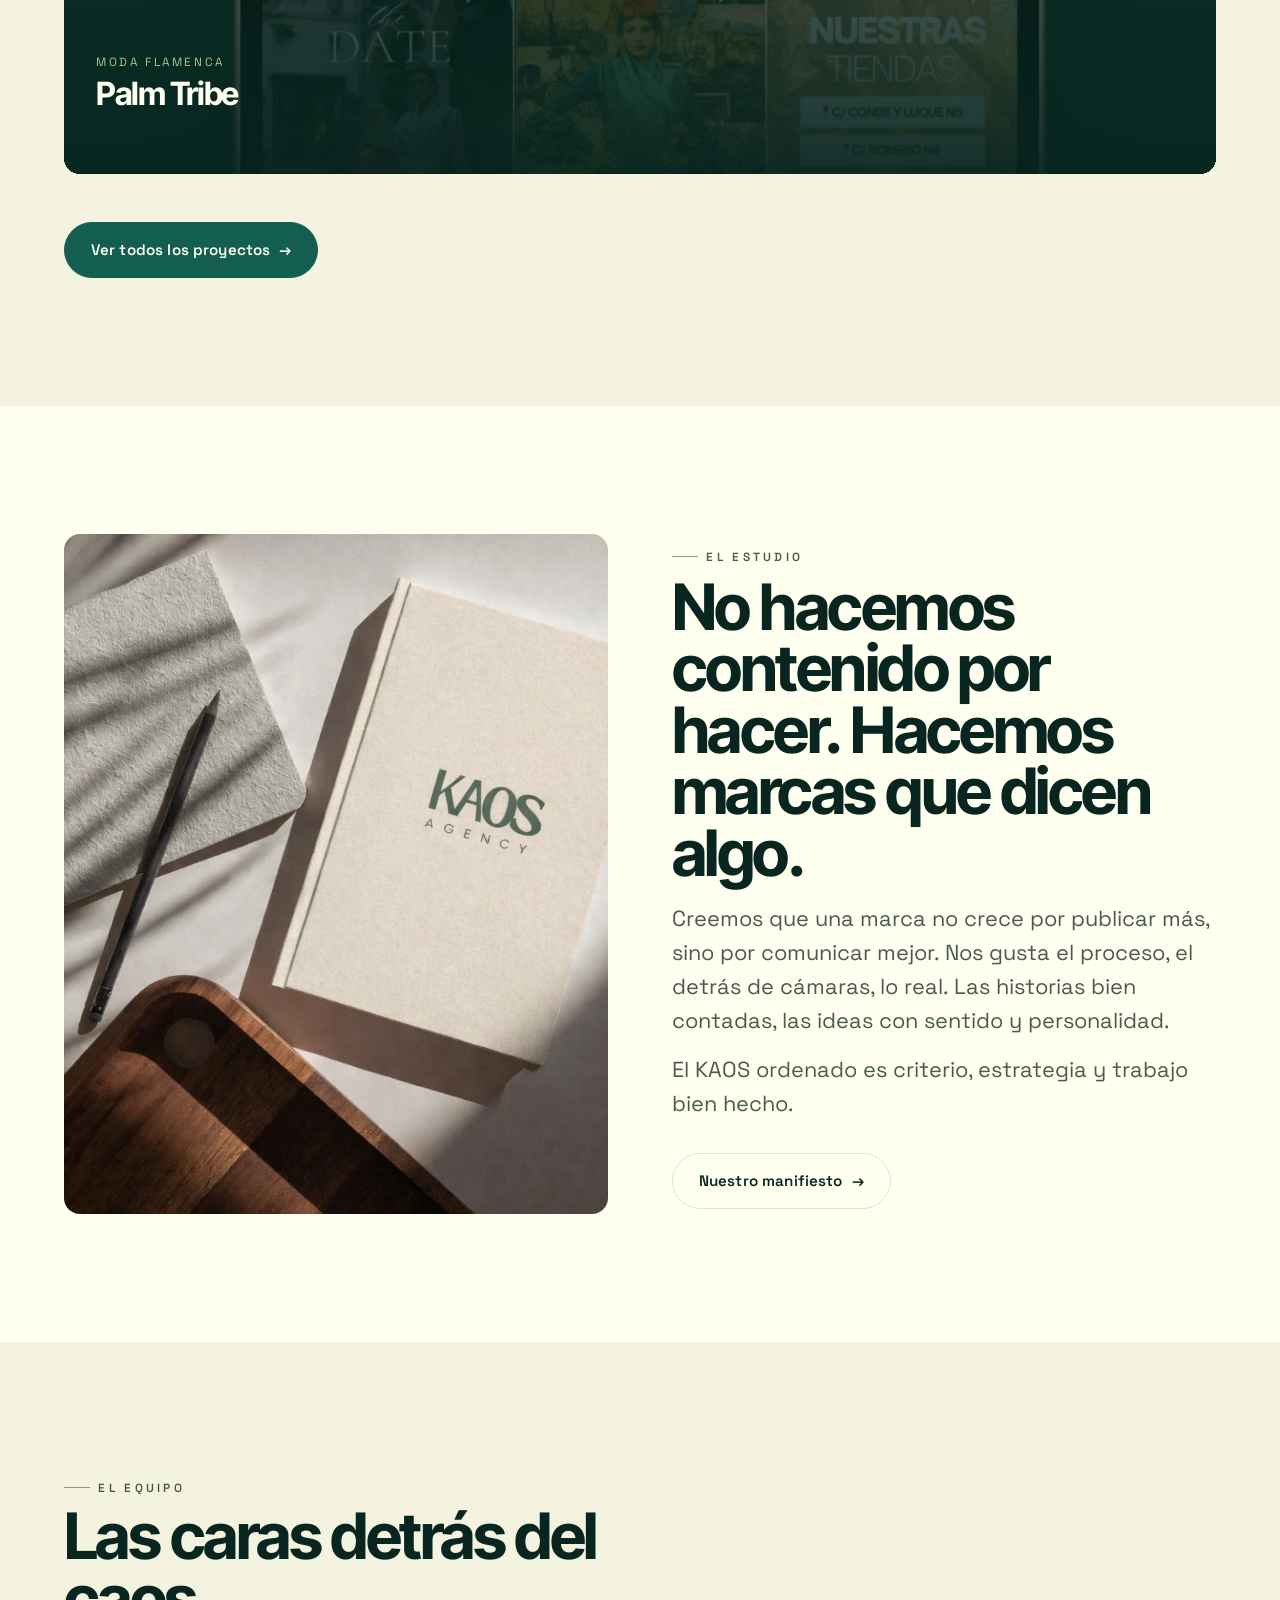
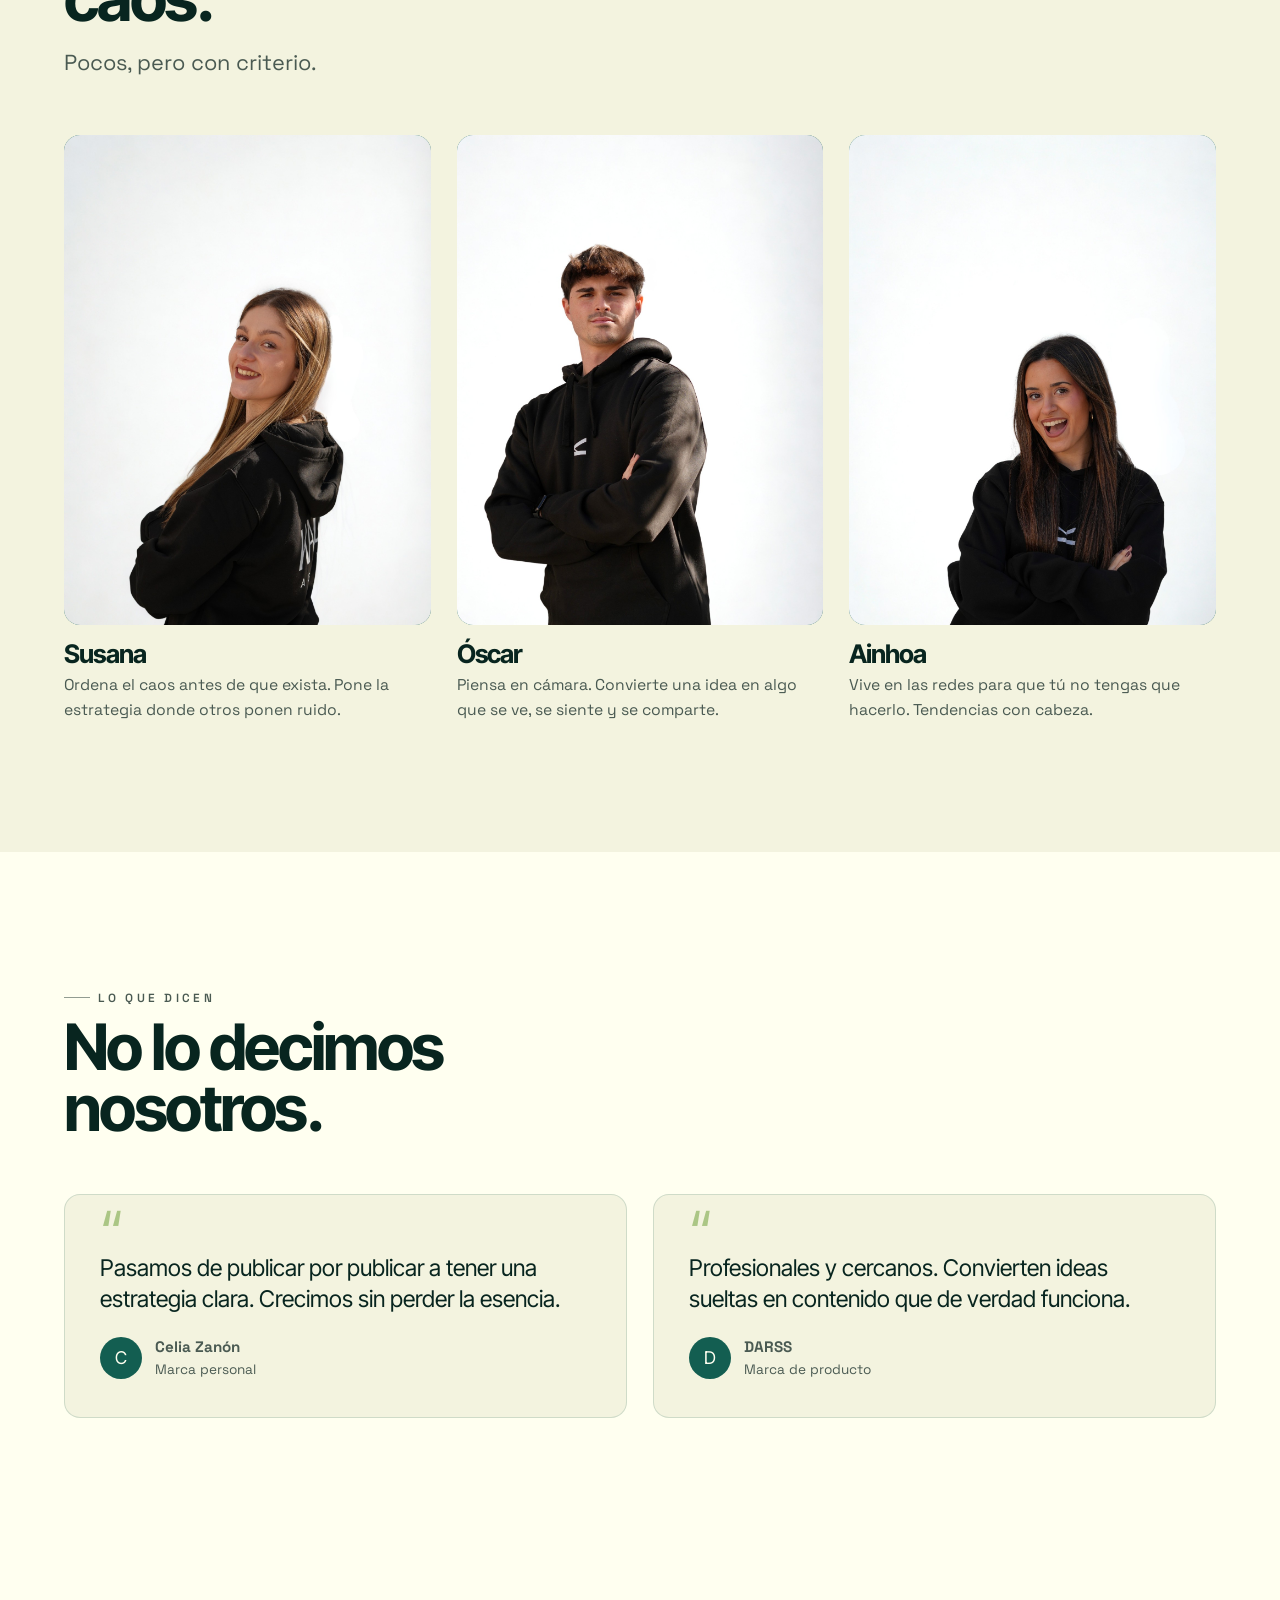
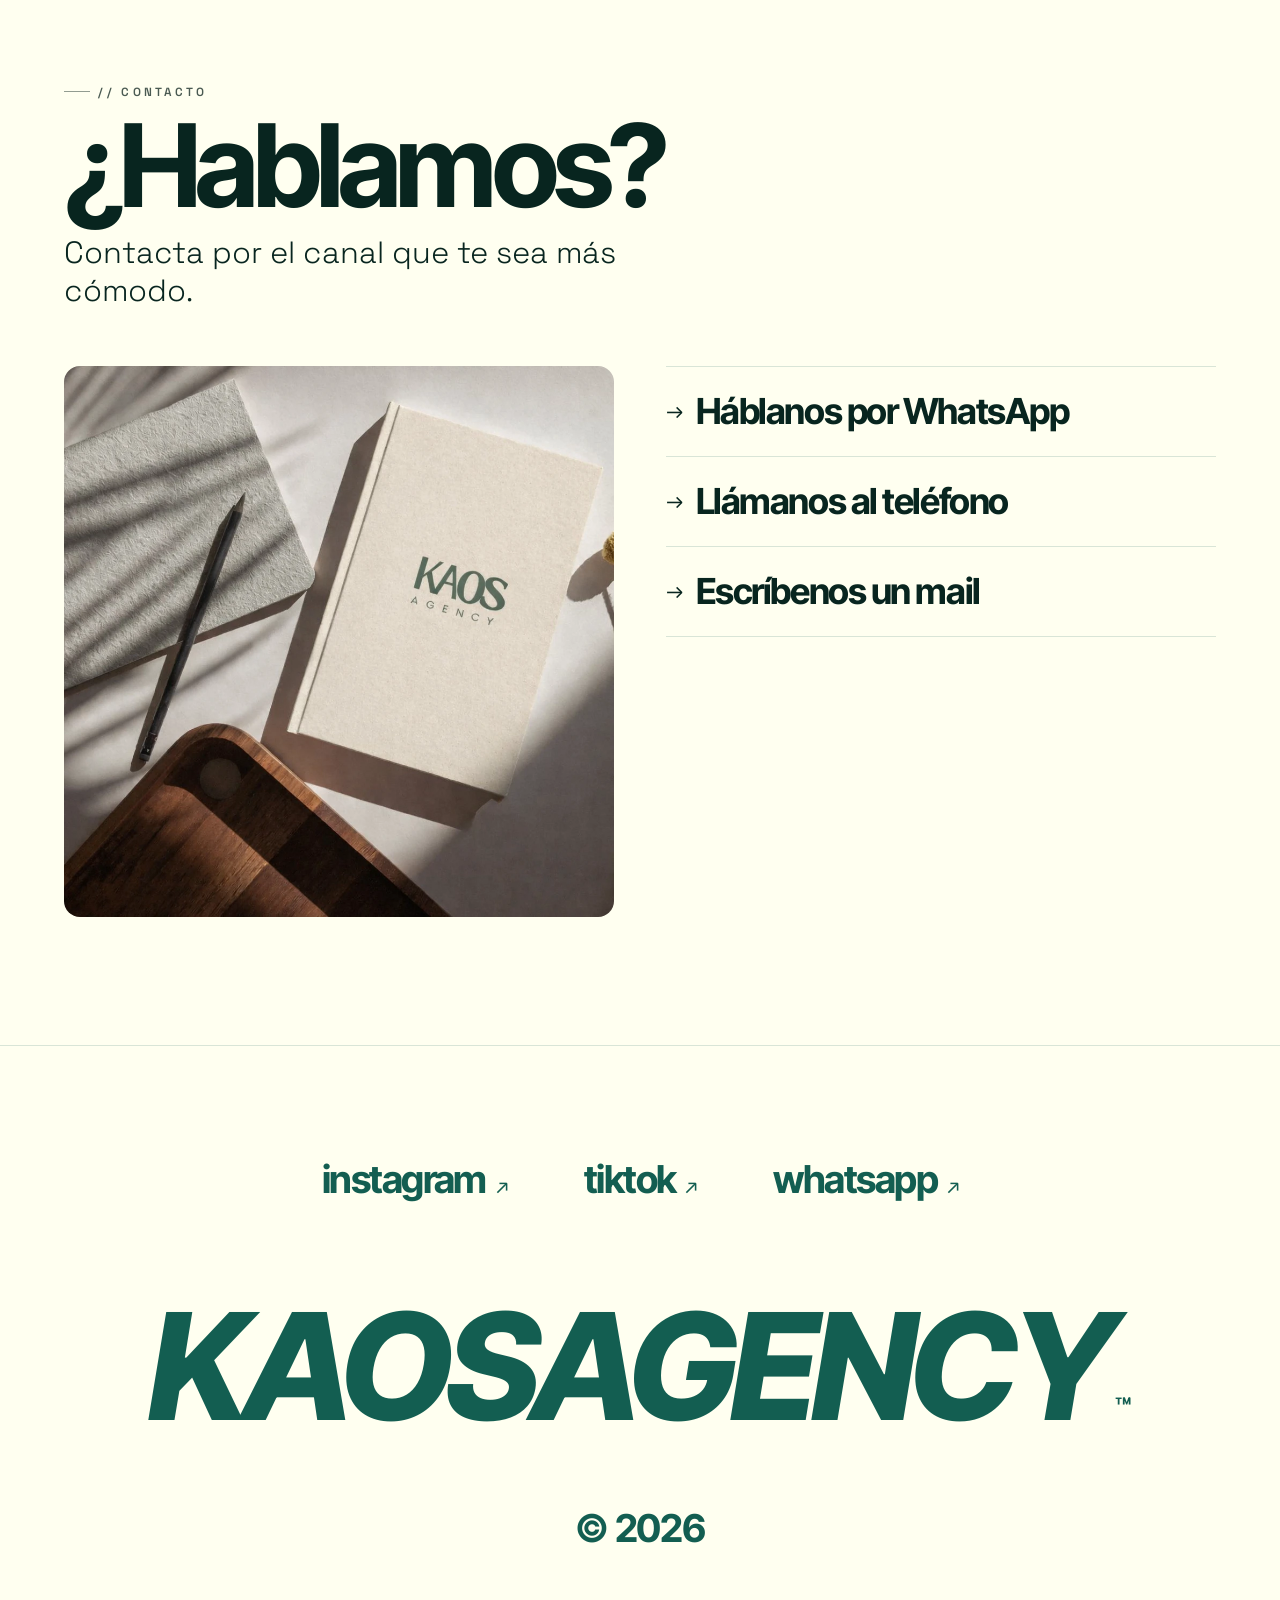
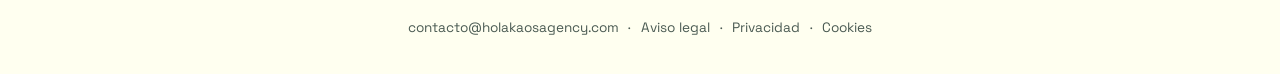
==== commit fd128558: "Aplica el encargo de cambios y el branding nuevo a la web de KAOS - Branding: logotipo e isotipo ofi" ====
--- a/kaos-web/index.html
+++ b/kaos-web/index.html
@@ -35,12 +35,12 @@
 <!-- Fonts -->
 <link rel="preconnect" href="https://fonts.googleapis.com">
 <link rel="preconnect" href="https://fonts.gstatic.com" crossorigin>
-<link href="https://fonts.googleapis.com/css2?family=Fraunces:ital,opsz,wght@0,9..144,400..700;1,9..144,400..600&family=Space+Grotesk:wght@400;500;600;700&display=swap" rel="stylesheet">
+<link href="https://fonts.googleapis.com/css2?family=Inter+Tight:ital,wght@0,300..800;1,400..800&family=Space+Grotesk:wght@400;500;600;700&display=swap" rel="stylesheet">
 
 <!-- Estilos -->
-<link rel="stylesheet" href="css/variables.css?v=20260531">
-<link rel="stylesheet" href="css/main.css?v=20260531">
-<link rel="stylesheet" href="css/components.css?v=20260531">
+<link rel="stylesheet" href="css/variables.css?v=20261010">
+<link rel="stylesheet" href="css/main.css?v=20261010">
+<link rel="stylesheet" href="css/components.css?v=20261010">
 
 <!-- Schema.org -->
 <script type="application/ld+json">
@@ -66,7 +66,7 @@
 <!-- ============ LOADER (solo home) ============ -->
 <div class="splash" data-splash>
   <div class="splash__inner">
-    <svg class="splash__logo" viewBox="0 0 240 150" aria-hidden="true"><g fill="currentColor"><rect x="16" y="111" width="190" height="27" rx="1.5"/><polygon points="60,84 80,101 206,45 186,29"/><polygon points="16,70 38,57 102,109 80,123"/></g></svg>
+    <svg class="splash__logo" viewBox="0 0 183.72 126.72" aria-hidden="true" focusable="false"><path fill="currentColor" transform="translate(183.71875 135.375)" d="M 0 -37.875 L 0 -8.65625 L -183.71875 -8.65625 L -183.71875 -37.875 L -80.78125 -37.875 L -131.34375 -74.34375 C -140.34375 -80.914062 -148.066406 -85.742188 -154.515625 -88.828125 C -160.960938 -91.921875 -166.535156 -94.070312 -171.234375 -95.28125 C -175.929688 -96.488281 -180.09375 -97.429688 -183.71875 -98.109375 L -183.71875 -125.5 L -120.0625 -78.96875 C -112.675781 -80.445312 -104.851562 -83.097656 -96.59375 -86.921875 C -88.332031 -90.753906 -79.867188 -95.085938 -71.203125 -99.921875 C -62.546875 -104.753906 -53.953125 -109.617188 -45.421875 -114.515625 C -36.898438 -119.421875 -28.773438 -123.753906 -21.046875 -127.515625 C -13.328125 -131.273438 -6.3125 -133.894531 0 -135.375 L 0 -106.171875 C -6.039062 -104.421875 -13.085938 -101.53125 -21.140625 -97.5 C -29.203125 -93.46875 -37.628906 -89.066406 -46.421875 -84.296875 C -55.222656 -79.535156 -63.988281 -75.109375 -72.71875 -71.015625 C -81.445312 -66.921875 -89.570312 -63.929688 -97.09375 -62.046875 L -63.859375 -37.875 Z M 0 -37.875 "/></svg>
     <div class="splash__bar"><i data-splash-bar></i></div>
     <span class="splash__word">Entrando al caos</span>
   </div>
@@ -78,8 +78,20 @@
 <header class="nav" data-nav>
   <div class="nav__inner">
     <a class="nav__logo" href="index.html" aria-label="KAOS Agency — Inicio">
-      <svg class="iso" viewBox="0 0 240 150" aria-hidden="true"><g fill="currentColor"><rect x="16" y="111" width="190" height="27" rx="1.5"/><polygon points="60,84 80,101 206,45 186,29"/><polygon points="16,70 38,57 102,109 80,123"/></g></svg>
-      <span class="word">KAOS<small>Agency</small></span>
+      <svg class="logo" aria-hidden="true" focusable="false" xmlns="http://www.w3.org/2000/svg" viewBox="530 341 280 152">
+<g fill="currentColor">
+<path transform="translate(528.16 445.20)" d="M 20.671875 0 L 4.734375 0 L 4.734375 -100.28125 L 20.671875 -100.28125 L 20.671875 -44.09375 L 40.578125 -71.6875 C 44.160156 -76.601562 46.796875 -80.816406 48.484375 -84.328125 C 50.171875 -87.847656 51.34375 -90.890625 52 -93.453125 C 52.664062 -96.023438 53.179688 -98.300781 53.546875 -100.28125 L 68.5 -100.28125 L 43.109375 -65.53125 C 43.910156 -61.5 45.351562 -57.226562 47.4375 -52.71875 C 49.53125 -48.207031 51.894531 -43.585938 54.53125 -38.859375 C 57.175781 -34.140625 59.832031 -29.453125 62.5 -24.796875 C 65.175781 -20.140625 67.539062 -15.703125 69.59375 -11.484375 C 71.644531 -7.273438 73.078125 -3.445312 73.890625 0 L 57.953125 0 C 56.992188 -3.300781 55.414062 -7.148438 53.21875 -11.546875 C 51.019531 -15.941406 48.617188 -20.539062 46.015625 -25.34375 C 43.410156 -30.144531 40.988281 -34.925781 38.75 -39.6875 C 36.519531 -44.457031 34.890625 -48.894531 33.859375 -53 L 20.671875 -34.859375 Z M 20.671875 0"/>
+<path transform="translate(590.72 445.20)" d="M 46.296875 -100.28125 L 75.984375 0 L 63.65625 0 L 63.65625 -4.390625 C 63.65625 -7.984375 63.328125 -11.351562 62.671875 -14.5 C 62.015625 -17.65625 61.28125 -20.628906 60.46875 -23.421875 L 55.96875 -39.03125 L 29.46875 -39.03125 L 18.140625 0 L 3.078125 0 L 32.765625 -100.28125 Z M 42.875 -85 L 31.453125 -45.84375 L 54.09375 -45.84375 Z M 42.875 -85"/>
+<path transform="translate(657.35 445.20)" d="M 44.75 1.65625 C 37.789062 1.65625 31.742188 0.28125 26.609375 -2.46875 C 21.472656 -5.21875 17.21875 -8.992188 13.84375 -13.796875 C 10.476562 -18.597656 7.96875 -24.128906 6.3125 -30.390625 C 4.664062 -36.660156 3.84375 -43.28125 3.84375 -50.25 C 3.84375 -55.082031 4.375 -59.953125 5.4375 -64.859375 C 6.5 -69.773438 8.09375 -74.453125 10.21875 -78.890625 C 12.351562 -83.328125 15.050781 -87.285156 18.3125 -90.765625 C 21.570312 -94.242188 25.398438 -96.988281 29.796875 -99 C 34.191406 -101.019531 39.175781 -102.03125 44.75 -102.03125 C 50.320312 -102.03125 55.304688 -101.019531 59.703125 -99 C 64.097656 -96.988281 67.925781 -94.242188 71.1875 -90.765625 C 74.457031 -87.285156 77.15625 -83.328125 79.28125 -78.890625 C 81.40625 -74.453125 83 -69.773438 84.0625 -64.859375 C 85.125 -59.953125 85.65625 -55.082031 85.65625 -50.25 C 85.65625 -43.28125 84.828125 -36.660156 83.171875 -30.390625 C 81.523438 -24.128906 79.015625 -18.597656 75.640625 -13.796875 C 72.273438 -8.992188 68.023438 -5.21875 62.890625 -2.46875 C 57.765625 0.28125 51.71875 1.65625 44.75 1.65625 Z M 44.75 -6.375 C 48.632812 -6.375 51.878906 -7.65625 54.484375 -10.21875 C 57.085938 -12.789062 59.140625 -16.21875 60.640625 -20.5 C 62.140625 -24.789062 63.203125 -29.519531 63.828125 -34.6875 C 64.453125 -39.851562 64.765625 -45.039062 64.765625 -50.25 C 64.765625 -55.226562 64.453125 -60.285156 63.828125 -65.421875 C 63.203125 -70.554688 62.140625 -75.300781 60.640625 -79.65625 C 59.140625 -84.019531 57.085938 -87.519531 54.484375 -90.15625 C 51.878906 -92.800781 48.632812 -94.125 44.75 -94.125 C 41.375 -94.125 38.515625 -93.257812 36.171875 -91.53125 C 33.828125 -89.8125 31.898438 -87.445312 30.390625 -84.4375 C 28.890625 -81.4375 27.738281 -78.046875 26.9375 -74.265625 C 26.132812 -70.492188 25.566406 -66.535156 25.234375 -62.390625 C 24.898438 -58.253906 24.734375 -54.207031 24.734375 -50.25 C 24.734375 -45.039062 25.097656 -39.851562 25.828125 -34.6875 C 26.566406 -29.519531 27.722656 -24.789062 29.296875 -20.5 C 30.878906 -16.21875 32.929688 -12.789062 35.453125 -10.21875 C 37.984375 -7.65625 41.082031 -6.375 44.75 -6.375 Z M 44.75 -6.375"/>
+<path transform="translate(734.20 445.20)" d="M 38.375 1.421875 C 34.050781 1.421875 29.6875 0.835938 25.28125 -0.328125 C 20.882812 -1.503906 16.835938 -3.28125 13.140625 -5.65625 C 9.441406 -8.039062 6.34375 -10.992188 3.84375 -14.515625 L 6.046875 -32.65625 L 11.875 -32.65625 C 13.632812 -27.445312 16.160156 -22.972656 19.453125 -19.234375 C 22.753906 -15.503906 26.398438 -12.628906 30.390625 -10.609375 C 34.390625 -8.597656 38.222656 -7.59375 41.890625 -7.59375 C 46.210938 -7.59375 49.53125 -8.742188 51.84375 -11.046875 C 54.15625 -13.359375 55.3125 -16.347656 55.3125 -20.015625 C 55.3125 -22.796875 54.410156 -25.488281 52.609375 -28.09375 C 50.816406 -30.695312 48.4375 -33.257812 45.46875 -35.78125 C 42.5 -38.3125 39.253906 -40.820312 35.734375 -43.3125 C 32.210938 -45.8125 28.675781 -48.359375 25.125 -50.953125 C 21.570312 -53.554688 18.3125 -56.234375 15.34375 -58.984375 C 12.375 -61.734375 9.988281 -64.609375 8.1875 -67.609375 C 6.394531 -70.617188 5.5 -73.8125 5.5 -77.1875 C 5.5 -81.4375 6.394531 -85.117188 8.1875 -88.234375 C 9.988281 -91.347656 12.410156 -93.910156 15.453125 -95.921875 C 18.492188 -97.941406 21.957031 -99.445312 25.84375 -100.4375 C 29.726562 -101.425781 33.796875 -101.921875 38.046875 -101.921875 C 42.367188 -101.921875 46.65625 -101.460938 50.90625 -100.546875 C 55.15625 -99.628906 59.148438 -98.273438 62.890625 -96.484375 C 66.628906 -94.691406 69.78125 -92.507812 72.34375 -89.9375 L 70.15625 -72.90625 L 64.4375 -72.90625 C 63.257812 -77.300781 61.148438 -81.054688 58.109375 -84.171875 C 55.066406 -87.285156 51.675781 -89.648438 47.9375 -91.265625 C 44.195312 -92.878906 40.644531 -93.6875 37.28125 -93.6875 C 33.976562 -93.6875 31.207031 -92.859375 28.96875 -91.203125 C 26.738281 -89.554688 25.625 -87.007812 25.625 -83.5625 C 25.625 -81.507812 26.484375 -79.398438 28.203125 -77.234375 C 29.921875 -75.078125 32.191406 -72.878906 35.015625 -70.640625 C 37.835938 -68.410156 40.9375 -66.082031 44.3125 -63.65625 C 47.6875 -61.238281 51.078125 -58.710938 54.484375 -56.078125 C 57.890625 -53.441406 61.039062 -50.65625 63.9375 -47.71875 C 66.832031 -44.789062 69.175781 -41.710938 70.96875 -38.484375 C 72.769531 -35.253906 73.742188 -31.804688 73.890625 -28.140625 C 74.035156 -23.378906 73.171875 -19.164062 71.296875 -15.5 C 69.429688 -11.832031 66.8125 -8.734375 63.4375 -6.203125 C 60.070312 -3.679688 56.222656 -1.78125 51.890625 -0.5 C 47.566406 0.78125 43.0625 1.421875 38.375 1.421875 Z M 38.375 1.421875"/>
+<path transform="translate(547.98 491.70)" d="M 14.1875 -4.5 L 5.359375 -4.5 L 3.734375 0 L 0.953125 0 L 8.265625 -20.09375 L 11.3125 -20.09375 L 18.59375 0 L 15.8125 0 Z M 13.421875 -6.640625 L 9.765625 -16.84375 L 6.125 -6.640625 Z M 13.421875 -6.640625"/>
+<path transform="translate(590.37 491.70)" d="M 17.546875 -14.359375 C 16.984375 -15.535156 16.171875 -16.445312 15.109375 -17.09375 C 14.046875 -17.738281 12.804688 -18.0625 11.390625 -18.0625 C 9.984375 -18.0625 8.710938 -17.738281 7.578125 -17.09375 C 6.453125 -16.445312 5.5625 -15.519531 4.90625 -14.3125 C 4.257812 -13.101562 3.9375 -11.707031 3.9375 -10.125 C 3.9375 -8.539062 4.257812 -7.144531 4.90625 -5.9375 C 5.5625 -4.738281 6.453125 -3.816406 7.578125 -3.171875 C 8.710938 -2.523438 9.984375 -2.203125 11.390625 -2.203125 C 13.367188 -2.203125 14.992188 -2.789062 16.265625 -3.96875 C 17.546875 -5.144531 18.289062 -6.742188 18.5 -8.765625 L 10.4375 -8.765625 L 10.4375 -10.90625 L 21.3125 -10.90625 L 21.3125 -8.875 C 21.15625 -7.207031 20.632812 -5.679688 19.75 -4.296875 C 18.863281 -2.921875 17.691406 -1.832031 16.234375 -1.03125 C 14.785156 -0.226562 13.171875 0.171875 11.390625 0.171875 C 9.515625 0.171875 7.800781 -0.265625 6.25 -1.140625 C 4.707031 -2.023438 3.488281 -3.25 2.59375 -4.8125 C 1.695312 -6.375 1.25 -8.144531 1.25 -10.125 C 1.25 -12.09375 1.695312 -13.863281 2.59375 -15.4375 C 3.488281 -17.019531 4.707031 -18.25 6.25 -19.125 C 7.800781 -20 9.515625 -20.4375 11.390625 -20.4375 C 13.535156 -20.4375 15.4375 -19.90625 17.09375 -18.84375 C 18.75 -17.78125 19.953125 -16.285156 20.703125 -14.359375 Z M 17.546875 -14.359375"/>
+<path transform="translate(635.78 491.70)" d="M 4.875 -18.0625 L 4.875 -11.3125 L 12.234375 -11.3125 L 12.234375 -9.140625 L 4.875 -9.140625 L 4.875 -2.171875 L 13.109375 -2.171875 L 13.109375 0 L 2.234375 0 L 2.234375 -20.234375 L 13.109375 -20.234375 L 13.109375 -18.0625 Z M 4.875 -18.0625"/>
+<path transform="translate(673.50 491.70)" d="M 18.125 0 L 15.484375 0 L 4.875 -16.09375 L 4.875 0 L 2.234375 0 L 2.234375 -20.234375 L 4.875 -20.234375 L 15.484375 -4.171875 L 15.484375 -20.234375 L 18.125 -20.234375 Z M 18.125 0"/>
+<path transform="translate(716.73 491.70)" d="M 1.25 -10.125 C 1.25 -12.09375 1.691406 -13.863281 2.578125 -15.4375 C 3.472656 -17.019531 4.6875 -18.253906 6.21875 -19.140625 C 7.757812 -20.023438 9.46875 -20.46875 11.34375 -20.46875 C 13.539062 -20.46875 15.460938 -19.9375 17.109375 -18.875 C 18.753906 -17.8125 19.953125 -16.304688 20.703125 -14.359375 L 17.546875 -14.359375 C 16.984375 -15.578125 16.175781 -16.515625 15.125 -17.171875 C 14.070312 -17.828125 12.8125 -18.15625 11.34375 -18.15625 C 9.925781 -18.15625 8.65625 -17.828125 7.53125 -17.171875 C 6.414062 -16.515625 5.535156 -15.582031 4.890625 -14.375 C 4.253906 -13.164062 3.9375 -11.75 3.9375 -10.125 C 3.9375 -8.519531 4.253906 -7.113281 4.890625 -5.90625 C 5.535156 -4.695312 6.414062 -3.757812 7.53125 -3.09375 C 8.65625 -2.4375 9.925781 -2.109375 11.34375 -2.109375 C 12.8125 -2.109375 14.070312 -2.429688 15.125 -3.078125 C 16.175781 -3.734375 16.984375 -4.671875 17.546875 -5.890625 L 20.703125 -5.890625 C 19.953125 -3.953125 18.753906 -2.457031 17.109375 -1.40625 C 15.460938 -0.351562 13.539062 0.171875 11.34375 0.171875 C 9.46875 0.171875 7.757812 -0.265625 6.21875 -1.140625 C 4.6875 -2.023438 3.472656 -3.25 2.578125 -4.8125 C 1.691406 -6.375 1.25 -8.144531 1.25 -10.125 Z M 1.25 -10.125"/>
+<path transform="translate(761.97 491.70)" d="M 16.390625 -20.21875 L 9.796875 -7.625 L 9.796875 0 L 7.15625 0 L 7.15625 -7.625 L 0.546875 -20.21875 L 3.484375 -20.21875 L 8.46875 -9.96875 L 13.453125 -20.21875 Z M 16.390625 -20.21875"/>
+</g>
+</svg>
     </a>
     <nav class="nav__links" data-spy aria-label="Navegación principal">
       <a href="servicios.html">Servicios</a>
@@ -114,7 +126,7 @@
   <div class="hero__bg"></div>
   <div class="hero__glow"></div>
   <div class="wrap hero__inner">
-    <p class="kicker" style="color:rgba(255,246,231,.75)">Marketing · Contenido · Redes sociales</p>
+    <p class="kicker" style="color:rgba(255,255,240,.75)">Marketing · Contenido · Redes sociales</p>
     <h1 class="hero__title">
       <span class="line-mask"><span class="word-up">Convertimos el</span></span>
       <span class="line-mask"><span class="word-up il">Kaos</span> <span class="word-up">de tu marca</span></span>
@@ -125,7 +137,7 @@
       <p class="hero__lead">Estrategia y contenido para Instagram y TikTok. Desde el sur, creamos marcas que no pasan desapercibidas.</p>
       <div class="hero__cta">
         <a href="proyectos.html" class="btn btn--solid" data-magnetic>Ver proyectos <span class="arrow">→</span></a>
-        <a href="contacto.html" class="btn btn--ghost" style="--btn-fg:var(--cream);border-color:rgba(255,246,231,.4)">Hablamos</a>
+        <a href="contacto.html" class="btn btn--ghost" style="--btn-fg:var(--cream);border-color:rgba(255,255,240,.4)">Hablamos</a>
       </div>
     </div>
   </div>
@@ -139,8 +151,8 @@
   </div>
   <div class="marquee" style="margin-top:1.2rem">
     <div class="marquee__track">
-      <span class="marquee__item">Poderío Market <span class="star">✦</span> Debodas <span class="star">✦</span> Celia Zanón <span class="star">✦</span> DARSS <span class="star">✦</span> Córdoba Mía <span class="star">✦</span> Bonilla Nutrición <span class="star">✦</span> Palm Tribe <span class="star">✦</span> Torrijas de la Yaya <span class="star">✦</span> Jehosua Vögele <span class="star">✦</span></span>
-      <span class="marquee__item" aria-hidden="true">Poderío Market <span class="star">✦</span> Debodas <span class="star">✦</span> Celia Zanón <span class="star">✦</span> DARSS <span class="star">✦</span> Córdoba Mía <span class="star">✦</span> Bonilla Nutrición <span class="star">✦</span> Palm Tribe <span class="star">✦</span> Torrijas de la Yaya <span class="star">✦</span> Jehosua Vögele <span class="star">✦</span></span>
+      <span class="marquee__item">Debodas <span class="star">✦</span> Celia Zanón <span class="star">✦</span> DARSS <span class="star">✦</span> Córdoba Mía <span class="star">✦</span> Bonilla Nutrición <span class="star">✦</span> Palm Tribe <span class="star">✦</span> Torrijas de la Yaya <span class="star">✦</span> Jehosua Vögele <span class="star">✦</span></span>
+      <span class="marquee__item" aria-hidden="true">Debodas <span class="star">✦</span> Celia Zanón <span class="star">✦</span> DARSS <span class="star">✦</span> Córdoba Mía <span class="star">✦</span> Bonilla Nutrición <span class="star">✦</span> Palm Tribe <span class="star">✦</span> Torrijas de la Yaya <span class="star">✦</span> Jehosua Vögele <span class="star">✦</span></span>
     </div>
   </div>
 </section>
@@ -148,65 +160,55 @@
 <!-- ============ SOMOS KAOS (verde) ============ -->
 <section class="section theme-dark somos" id="somos">
   <div class="wrap somos__inner reveal">
-    <p class="kicker is-center" style="justify-content:center">Quiénes somos</p>
-    <h2 style="margin-top:1rem">Somos <span class="accent">KAOS Agency</span></h2>
+    <p class="kicker is-center">// Sobre nosotros</p>
+    <h2>Somos KAOS Agency</h2>
     <p>Desde el sur, en KAOS Agency canalizamos la creatividad para generar impacto. Somos una agencia de publicidad y marketing especializada en estrategias claras para que tu marca no solo llegue a las personas, sino que deje huella.</p>
-    <div class="mt-2"><a href="manifiesto.html" class="link-underline">Lee nuestro manifiesto →</a></div>
-  </div>
-</section>
-
-<!-- ============ SERVICIOS ============ -->
+    <div class="somos__cta"><a href="#contacto" class="btn btn--accent" data-magnetic>Hablemos <span class="arrow">→</span></a></div>
+  </div>
+</section>
+
+<!-- ============ SERVICIOS (acordeón) ============ -->
 <section class="section bg-cream" id="servicios">
   <div class="wrap">
-    <div class="section-head reveal">
-      <p class="kicker">Lo que hacemos</p>
-      <h2>Estrategia, contenido y marca.<br>Sin relleno.</h2>
-      <p class="lead">Ocho formas de ordenar tu caos. Pulsa cada servicio para ver el detalle.</p>
-    </div>
-
-    <div class="services-preview">
-      <div class="svc reveal" data-modal-open
-        data-modal-cat="Servicio 01" data-modal-title="Creación de contenido"
-        data-modal-desc="Creamos contenido para Instagram y TikTok que entretiene, conecta y se queda en la cabeza. Vídeos, Reels, series, shootings y formatos pensados para que tu marca no pase desapercibida."
-        data-modal-img="assets/img/brand/kaos-lifestyle.webp"
-        data-modal-results="Reels::formato estrella|Series::contenido con hilo|Shootings::estética propia"
-        data-modal-href="servicios.html">
-        <span class="svc__idx">01</span>
-        <div><h3 class="svc__title">Creación de contenido</h3><p class="svc__desc">Vídeos, Reels y series para Instagram y TikTok que entretienen, conectan y se quedan en la cabeza.</p></div>
-        <span class="svc__plus" aria-hidden="true">+</span>
+    <div class="reveal">
+      <p class="kicker">// Servicios</p>
+      <h2 class="svc-title">Estrategia, contenido y marca.</h2>
+    </div>
+      <div class="acc reveal" data-accordion>
+        <div class="acc__item">
+          <h3 class="acc__head"><button class="acc__btn" type="button" id="svc-b1" aria-expanded="false" aria-controls="svc-p1"><span>Creación de contenido</span><span class="acc__icon" aria-hidden="true"></span></button></h3>
+          <div class="acc__panel" id="svc-p1" role="region" aria-labelledby="svc-b1"><div class="acc__inner"><p>Creamos contenido para Instagram y TikTok que entretiene, conecta y se queda en la cabeza. Vídeos, Reels, series, shootings y formatos pensados para que tu marca no pase desapercibida.</p></div></div>
+        </div>
+        <div class="acc__item">
+          <h3 class="acc__head"><button class="acc__btn" type="button" id="svc-b2" aria-expanded="false" aria-controls="svc-p2"><span>Gestión de RRSS</span><span class="acc__icon" aria-hidden="true"></span></button></h3>
+          <div class="acc__panel" id="svc-p2" role="region" aria-labelledby="svc-b2"><div class="acc__inner"><p>Gestionamos tus redes con estrategia, coherencia y personalidad. Planificamos, publicamos y analizamos para que tu marca crezca con sentido, no por inercia.</p></div></div>
+        </div>
+        <div class="acc__item">
+          <h3 class="acc__head"><button class="acc__btn" type="button" id="svc-b3" aria-expanded="false" aria-controls="svc-p3"><span>Diseño web</span><span class="acc__icon" aria-hidden="true"></span></button></h3>
+          <div class="acc__panel" id="svc-p3" role="region" aria-labelledby="svc-b3"><div class="acc__inner"><p>Diseñamos webs claras, estéticas y funcionales. Páginas que cuentan bien quién eres y convierten visitas en oportunidades reales.</p></div></div>
+        </div>
+        <div class="acc__item">
+          <h3 class="acc__head"><button class="acc__btn" type="button" id="svc-b4" aria-expanded="false" aria-controls="svc-p4"><span>Estrategia digital</span><span class="acc__icon" aria-hidden="true"></span></button></h3>
+          <div class="acc__panel" id="svc-p4" role="region" aria-labelledby="svc-b4"><div class="acc__inner"><p>Antes de publicar, pensamos. Definimos el camino, los objetivos y el tipo de contenido que necesita tu marca para crecer de verdad.</p></div></div>
+        </div>
+        <div class="acc__item">
+          <h3 class="acc__head"><button class="acc__btn" type="button" id="svc-b5" aria-expanded="false" aria-controls="svc-p5"><span>Fotos corporativas</span><span class="acc__icon" aria-hidden="true"></span></button></h3>
+          <div class="acc__panel" id="svc-p5" role="region" aria-labelledby="svc-b5"><div class="acc__inner"><p>Fotografía profesional para marcas que quieren verse bien y parecerlo. Retratos, producto, lifestyle y espacios con una estética cuidada y coherente.</p></div></div>
+        </div>
+        <div class="acc__item">
+          <h3 class="acc__head"><button class="acc__btn" type="button" id="svc-b6" aria-expanded="false" aria-controls="svc-p6"><span>Influencer marketing</span><span class="acc__icon" aria-hidden="true"></span></button></h3>
+          <div class="acc__panel" id="svc-p6" role="region" aria-labelledby="svc-b6"><div class="acc__inner"><p>Conectamos marcas con perfiles que encajan de verdad. Gestionamos colaboraciones, campañas y contenido con creadores alineados con tu universo.</p></div></div>
+        </div>
+        <div class="acc__item">
+          <h3 class="acc__head"><button class="acc__btn" type="button" id="svc-b7" aria-expanded="false" aria-controls="svc-p7"><span>Branding</span><span class="acc__icon" aria-hidden="true"></span></button></h3>
+          <div class="acc__panel" id="svc-p7" role="region" aria-labelledby="svc-b7"><div class="acc__inner"><p>Construimos marcas con identidad, personalidad y una historia que contar. Desde el concepto hasta la imagen visual, todo tiene un porqué.</p></div></div>
+        </div>
+        <div class="acc__item">
+          <h3 class="acc__head"><button class="acc__btn" type="button" id="svc-b8" aria-expanded="false" aria-controls="svc-p8"><span>Consultoría</span><span class="acc__icon" aria-hidden="true"></span></button></h3>
+          <div class="acc__panel" id="svc-p8" role="region" aria-labelledby="svc-b8"><div class="acc__inner"><p>Sesiones 1:1 para ordenar ideas, resolver bloqueos y tomar decisiones claras. Pensado para marcas y creadores que necesitan dirección, no más ruido.</p></div></div>
+        </div>
       </div>
-      <div class="svc reveal" data-modal-open
-        data-modal-cat="Servicio 02" data-modal-title="Gestión de RRSS"
-        data-modal-desc="Gestionamos tus redes con estrategia, coherencia y personalidad. Planificamos, publicamos y analizamos para que tu marca crezca con sentido, no por inercia."
-        data-modal-img="assets/img/portfolio/poderio.webp"
-        data-modal-results="Planificación::calendario mensual|Publicación::constancia real|Analítica::decisiones con datos"
-        data-modal-href="servicios.html">
-        <span class="svc__idx">02</span>
-        <div><h3 class="svc__title">Gestión de RRSS</h3><p class="svc__desc">Planificamos, publicamos y analizamos para que tu marca crezca con sentido, no por inercia.</p></div>
-        <span class="svc__plus" aria-hidden="true">+</span>
-      </div>
-      <div class="svc reveal" data-modal-open
-        data-modal-cat="Servicio 03" data-modal-title="Diseño y desarrollo web"
-        data-modal-desc="Diseñamos webs claras, estéticas y funcionales. Páginas que cuentan bien quién eres y convierten visitas en oportunidades reales."
-        data-modal-img="assets/img/brand/kaos-lifestyle.webp"
-        data-modal-results="Diseño::estética cuidada|Desarrollo::100% responsive|SEO::listo para Google"
-        data-modal-href="servicios.html">
-        <span class="svc__idx">03</span>
-        <div><h3 class="svc__title">Diseño y desarrollo web</h3><p class="svc__desc">Webs claras, estéticas y funcionales que convierten visitas en oportunidades reales.</p></div>
-        <span class="svc__plus" aria-hidden="true">+</span>
-      </div>
-      <div class="svc reveal" data-modal-open
-        data-modal-cat="Servicio 04" data-modal-title="Estrategia digital"
-        data-modal-desc="Antes de publicar, pensamos. Definimos el camino, los objetivos y el tipo de contenido que necesita tu marca para crecer de verdad."
-        data-modal-img="assets/img/portfolio/celia-zanon.webp"
-        data-modal-results="Objetivos::claros y medibles|Mensaje::con criterio|Hoja de ruta::a medida"
-        data-modal-href="servicios.html">
-        <span class="svc__idx">04</span>
-        <div><h3 class="svc__title">Estrategia digital</h3><p class="svc__desc">Definimos el camino, los objetivos y el contenido que tu marca necesita para crecer de verdad.</p></div>
-        <span class="svc__plus" aria-hidden="true">+</span>
-      </div>
-    </div>
-    <div class="reveal mt-3"><a href="servicios.html" class="btn">Ver los 8 servicios <span class="arrow">→</span></a></div>
+    <div class="reveal mt-2"><a href="servicios.html" class="link-underline">Cómo trabajamos y tarifas <span class="arrow">→</span></a></div>
   </div>
 </section>
 
@@ -233,20 +235,6 @@
     </div>
 
     <div class="work-grid">
-      <article class="work reveal" data-modal-open
-        data-modal-cat="Marketing · Gestión de RRSS" data-modal-title="Poderío Market"
-        data-modal-desc="Mercado gastronómico en Sevilla. Construimos una presencia digital con identidad propia: contenido de marca, cobertura de eventos y comunidad activa."
-        data-modal-img="assets/img/portfolio/poderio.webp"
-        data-modal-results="17,9K::seguidores|+200::piezas publicadas|Sevilla::referente local"
-        data-modal-href="proyecto-poderio.html">
-        <span class="work__tag">Marketing</span>
-        <div class="work__media"><img src="assets/img/portfolio/poderio.webp" alt="Perfil de Instagram de Poderío Market gestionado por KAOS" loading="lazy"></div>
-        <div class="work__overlay">
-          <span class="work__cat">Gestión de RRSS</span>
-          <h3 class="work__name">Poderío Market</h3>
-          <span class="work__cta">Ver caso <span class="arrow">→</span></span>
-        </div>
-      </article>
 
       <article class="work reveal" data-delay="1" data-modal-open
         data-modal-cat="Marketing · Contenido" data-modal-title="Debodas"
@@ -292,6 +280,20 @@
           <span class="work__cta">Ver caso <span class="arrow">→</span></span>
         </div>
       </article>
+      <article class="work reveal" data-delay="3" data-modal-open
+        data-modal-cat="Marketing · Contenido" data-modal-title="Palm Tribe"
+        data-modal-desc="Trajes y complementos de flamenca con diseño exclusivo y hechos a mano en Córdoba. Contenido que pone en valor cada colección y acerca la marca a toda Europa."
+        data-modal-img="assets/img/portfolio/palmtribe.webp"
+        data-modal-results="19,5K::seguidores|Hecho a mano::en Córdoba|Europa::envíos"
+        data-modal-href="proyectos.html">
+        <span class="work__tag">Marketing</span>
+        <div class="work__media"><img src="assets/img/portfolio/palmtribe.webp" alt="Perfil de Instagram de Palm Tribe gestionado por KAOS" loading="lazy"></div>
+        <div class="work__overlay">
+          <span class="work__cat">Moda flamenca</span>
+          <h3 class="work__name">Palm Tribe</h3>
+          <span class="work__cta">Ver caso <span class="arrow">→</span></span>
+        </div>
+      </article>
     </div>
     <div class="reveal mt-3"><a href="proyectos.html" class="btn">Ver todos los proyectos <span class="arrow">→</span></a></div>
   </div>
@@ -350,10 +352,6 @@
       <!-- TODO: sustituir por testimonios reales y verificables de clientes -->
     </div>
     <div class="grid tests-grid">
-      <figure class="test reveal">
-        <blockquote class="test__quote">Entendieron nuestra marca a la primera. El contenido por fin tiene una línea y se nota en la comunidad.</blockquote>
-        <figcaption class="test__who"><span class="test__avatar">P</span><span><b>Poderío Market</b><span>Mercado gastronómico · Sevilla</span></span></figcaption>
-      </figure>
       <figure class="test reveal" data-delay="1">
         <blockquote class="test__quote">Pasamos de publicar por publicar a tener una estrategia clara. Crecimos sin perder la esencia.</blockquote>
         <figcaption class="test__who"><span class="test__avatar">C</span><span><b>Celia Zanón</b><span>Marca personal</span></span></figcaption>
@@ -366,71 +364,106 @@
   </div>
 </section>
 
-<!-- ============ CTA FINAL ============ -->
-<section class="section theme-night cta-final" id="cta">
-  <div class="wrap reveal">
-    <p class="kicker is-center" style="justify-content:center">¿Empezamos?</p>
-    <h2>¿Le damos forma a tu caos?</h2>
-    <p class="lead">Cuéntanos qué traes entre manos. Te respondemos en menos de 24h.</p>
-    <div class="hero__cta" style="justify-content:center">
-      <a href="contacto.html" class="btn btn--accent" data-magnetic>Empezar un proyecto <span class="arrow">→</span></a>
-      <a href="proyectos.html" class="btn btn--ghost" style="--btn-fg:var(--cream);border-color:rgba(255,246,231,.4)">Ver proyectos</a>
+<!-- ============ CONTACTO ============ -->
+<section class="section bg-cream contact" id="contacto">
+  <div class="wrap">
+    <div class="reveal">
+      <p class="kicker">// Contacto</p>
+      <h2 class="contact__title">¿Hablamos?</h2>
+      <p class="contact__lead">Contacta por el canal que te sea más cómodo.</p>
+    </div>
+    <div class="contact__grid">
+      <div class="contact__media reveal">
+        <img src="assets/img/brand/kaos-lifestyle.webp" alt="Libreta con el logotipo de KAOS Agency" width="1024" height="1024" loading="lazy">
+      </div>
+      <div class="contact__channels reveal" data-delay="1">
+        <!-- TODO: Reemplazar 34XXXXXXXXX con el número real de WhatsApp de KAOS -->
+        <a class="channel" href="https://wa.me/34XXXXXXXXX?text=Hola%2C%20me%20interesa%20saber%20m%C3%A1s%20sobre%20vuestros%20servicios" target="_blank" rel="noopener"><span class="channel__arrow" aria-hidden="true">→</span>Háblanos por WhatsApp</a>
+        <!-- TODO: sustituir por el teléfono real de KAOS -->
+        <a class="channel" href="tel:+34000000000"><span class="channel__arrow" aria-hidden="true">→</span>Llámanos al teléfono</a>
+        <div class="channel-mail" data-accordion>
+          <h3 class="acc__head"><button class="channel acc__btn" type="button" id="mail-b" aria-expanded="false" aria-controls="mail-p"><span class="channel__arrow" aria-hidden="true">→</span>Escríbenos un mail</button></h3>
+          <div class="acc__panel" id="mail-p" role="region" aria-labelledby="mail-b">
+            <div class="acc__inner">
+              <!-- Las variables del formulario (name="") deben coincidir con las de tu plantilla EmailJS -->
+              <form class="form form--line" data-contact-form novalidate>
+                <div class="form__row">
+                  <div class="field">
+                    <label for="f-name">nombre *</label>
+                    <input id="f-name" name="from_name" type="text" required minlength="2" autocomplete="name">
+                    <span class="err"></span>
+                  </div>
+                  <div class="field">
+                    <label for="f-email">email *</label>
+                    <input id="f-email" name="from_email" type="email" required autocomplete="email">
+                    <span class="err"></span>
+                  </div>
+                </div>
+                <div class="form__row">
+                  <div class="field">
+                    <label for="f-phone">teléfono (opcional)</label>
+                    <input id="f-phone" name="phone" type="tel" autocomplete="tel" pattern="[0-9+\s().-]{6,}">
+                    <span class="err"></span>
+                  </div>
+                  <div class="field">
+                    <label for="f-service">¿qué te interesa? *</label>
+                    <select id="f-service" name="service" required>
+                      <option value="" selected disabled>Elige un servicio</option>
+                      <option>Creación de contenido</option>
+                      <option>Gestión de RRSS</option>
+                      <option>Diseño web</option>
+                      <option>Estrategia digital</option>
+                      <option>Fotos corporativas</option>
+                      <option>Influencer marketing</option>
+                      <option>Branding</option>
+                      <option>Consultoría</option>
+                      <option>Otro / no lo tengo claro</option>
+                    </select>
+                    <span class="err"></span>
+                  </div>
+                </div>
+                <div class="field">
+                  <label for="f-message">cuéntanos tu caos *</label>
+                  <textarea id="f-message" name="message" required minlength="10"></textarea>
+                  <span class="err"></span>
+                </div>
+                <div class="field field--check">
+                  <input id="f-privacy" type="checkbox" required>
+                  <label for="f-privacy">He leído y acepto la <a class="link-underline" href="politica-privacidad.html">política de privacidad</a>. *</label>
+                </div>
+                <div class="form__submit">
+                  <button type="submit" class="btn btn--accent" data-submit data-magnetic><span data-submit-label>Enviar mensaje <span class="arrow">→</span></span></button>
+                  <span class="form__note">Respuesta en &lt; 24h.</span>
+                </div>
+                <p class="form__status" data-form-status role="status" aria-live="polite"></p>
+              </form>
+            </div>
+          </div>
+        </div>
+      </div>
     </div>
   </div>
 </section>
 
 </main>
 
-<!-- ============ FOOTER ============ -->
-<footer class="footer">
-  <div class="wrap">
-    <div class="footer__grid">
-      <div class="footer__brand">
-        <svg class="iso" viewBox="0 0 240 150" aria-hidden="true"><g fill="currentColor"><rect x="16" y="111" width="190" height="27" rx="1.5"/><polygon points="60,84 80,101 206,45 186,29"/><polygon points="16,70 38,57 102,109 80,123"/></g></svg>
-        <p class="claim">Fieles al caos creativo, porque el orden nunca hizo historia.</p>
-      </div>
-      <div>
-        <h4>Mapa</h4>
-        <ul>
-          <li><a href="servicios.html">Servicios</a></li>
-          <li><a href="proyectos.html">Proyectos</a></li>
-          <li><a href="manifiesto.html">Manifiesto</a></li>
-          <li><a href="contacto.html">Contacto</a></li>
-        </ul>
-      </div>
-      <div>
-        <h4>Contacto</h4>
-        <ul>
-          <li><a href="mailto:contacto@holakaosagency.com">contacto@holakaosagency.com</a></li>
-          <!-- TODO: sustituir por el teléfono real de KAOS -->
-          <li><a href="tel:+34000000000">+34 000 000 000</a></li>
-          <li>Sur de España</li>
-        </ul>
-      </div>
-      <div>
-        <h4>Síguenos</h4>
-        <div class="footer__social">
-          <!-- TODO: confirmar usuarios reales de cada red -->
-          <a href="https://instagram.com/agency.kaos" target="_blank" rel="noopener" aria-label="Instagram de KAOS">
-            <svg viewBox="0 0 24 24" fill="none" stroke="currentColor" stroke-width="1.8"><rect x="3" y="3" width="18" height="18" rx="5"/><circle cx="12" cy="12" r="4"/><circle cx="17.5" cy="6.5" r="1" fill="currentColor" stroke="none"/></svg>
-          </a>
-          <a href="https://tiktok.com/@agency.kaos" target="_blank" rel="noopener" aria-label="TikTok de KAOS">
-            <svg viewBox="0 0 24 24" fill="currentColor"><path d="M16.5 3c.3 2 1.6 3.6 3.5 3.9v2.4c-1.3 0-2.6-.4-3.6-1.1v5.9c0 3-2.4 5.4-5.4 5.4S5.6 17.1 5.6 14.1c0-2.8 2.1-5.1 4.9-5.4v2.5c-1.4.3-2.4 1.5-2.4 2.9 0 1.6 1.3 2.9 2.9 2.9s2.9-1.3 2.9-2.9V3h2.6z"/></svg>
-          </a>
-          <a href="https://linkedin.com/company/kaos-agency" target="_blank" rel="noopener" aria-label="LinkedIn de KAOS">
-            <svg viewBox="0 0 24 24" fill="currentColor"><path d="M4.98 3.5A2.5 2.5 0 1 0 5 8.5a2.5 2.5 0 0 0-.02-5zM3 9h4v12H3zM9 9h3.8v1.7h.1c.5-1 1.8-2 3.7-2 4 0 4.7 2.6 4.7 6V21H21v-5.5c0-1.3 0-3-1.9-3s-2.1 1.4-2.1 2.9V21H13z"/></svg>
-          </a>
-        </div>
-      </div>
-    </div>
-    <div class="footer__bottom">
-      <span>© <span data-year>2026</span> KAOS Agency. Todos los derechos reservados.</span>
-      <span>
-        <a href="aviso-legal.html">Aviso legal</a> ·
-        <a href="politica-privacidad.html">Privacidad</a> ·
-        <a href="politica-cookies.html">Cookies</a>
-      </span>
-    </div>
+<!-- ============ CIERRE ============ -->
+<footer class="closing">
+  <div class="wrap">
+    <nav class="closing__social" aria-label="Redes de KAOS Agency">
+      <a href="https://instagram.com/agency.kaos" target="_blank" rel="noopener">instagram <span aria-hidden="true">↗</span></a>
+      <a href="https://tiktok.com/@agency.kaos" target="_blank" rel="noopener">tiktok <span aria-hidden="true">↗</span></a>
+      <!-- TODO: Reemplazar 34XXXXXXXXX con el número real de WhatsApp de KAOS -->
+      <a href="https://wa.me/34XXXXXXXXX?text=Hola%2C%20me%20interesa%20saber%20m%C3%A1s%20sobre%20vuestros%20servicios" target="_blank" rel="noopener">whatsapp <span aria-hidden="true">↗</span></a>
+    </nav>
+    <p class="closing__word" aria-label="KAOS Agency">KAOSAGENCY<span class="closing__tm" aria-hidden="true">™</span></p>
+    <p class="closing__copy">© <span data-year>2026</span></p>
+    <p class="closing__legal">
+      <a href="mailto:contacto@holakaosagency.com">contacto@holakaosagency.com</a>
+      <span aria-hidden="true">·</span> <a href="aviso-legal.html">Aviso legal</a>
+      <span aria-hidden="true">·</span> <a href="politica-privacidad.html">Privacidad</a>
+      <span aria-hidden="true">·</span> <a href="politica-cookies.html">Cookies</a>
+    </p>
   </div>
 </footer>
 
@@ -464,8 +497,8 @@
   <div class="cookie__actions">
     <button class="btn btn--accent" data-cookie="accept">Aceptar todas</button>
     <button class="btn btn--solid" data-cookie="necessary">Solo necesarias</button>
-    <button class="btn btn--ghost" style="--btn-fg:var(--cream);border-color:rgba(255,246,231,.4)" data-cookie="customize">Personalizar</button>
-    <button class="btn btn--ghost" style="--btn-fg:var(--cream);border-color:rgba(255,246,231,.4);display:none" data-cookie="save">Guardar elección</button>
+    <button class="btn btn--ghost" style="--btn-fg:var(--cream);border-color:rgba(255,255,240,.4)" data-cookie="customize">Personalizar</button>
+    <button class="btn btn--ghost" style="--btn-fg:var(--cream);border-color:rgba(255,255,240,.4);display:none" data-cookie="save">Guardar elección</button>
   </div>
 </aside>
 
@@ -486,10 +519,14 @@
 </div>
 
 <!-- ============ SCRIPTS ============ -->
-<script defer src="js/analytics.js?v=20260531"></script>
-<script defer src="js/cookies.js?v=20260531"></script>
-<script defer src="js/main.js?v=20260531"></script>
-<script defer src="js/counters.js?v=20260531"></script>
-<script defer src="js/modals.js?v=20260531"></script>
+<!-- EmailJS SDK (necesario para enviar el formulario). Más info en js/contact.js -->
+<script defer src="https://cdn.jsdelivr.net/npm/@emailjs/browser@4/dist/email.min.js"></script>
+<script defer src="js/analytics.js?v=20261010"></script>
+<script defer src="js/cookies.js?v=20261010"></script>
+<script defer src="js/main.js?v=20261010"></script>
+<script defer src="js/counters.js?v=20261010"></script>
+<script defer src="js/modals.js?v=20261010"></script>
+<script defer src="js/accordion.js?v=20261010"></script>
+<script defer src="js/contact.js?v=20261010"></script>
 </body>
 </html>
--- a/kaos-web/css/variables.css
+++ b/kaos-web/css/variables.css
@@ -1,18 +1,19 @@
 /* =================================================================
    KAOS AGENCY — Design System / Tokens
    Identidad: "Fieles al caos creativo, porque el orden nunca hizo historia"
-   Paleta y tipografía tomadas del Manual de Identidad Visual de KAOS.
+   Paleta del branding nuevo de KAOS (verde #135E51 + crema #FFFFF0) con el
+   salvia del manual como único acento. Titulares en grotesca negrita.
    ================================================================= */
 
 :root {
-  /* ---- Color de marca (Manual de Identidad) ---- */
+  /* ---- Color de marca (branding nuevo + salvia del manual) ---- */
   --green:        #135E51;   /* verde principal */
   --green-deep:   #0d423a;   /* verde profundo (secciones oscuras, hover) */
   --green-night:  #08251f;   /* casi negro verdoso (texto, footer) */
   --sage:         #ABC685;   /* verde salvia — ÚNICO color de acento */
   --sage-soft:    #cddeb3;   /* tinte salvia claro (placeholder de imágenes) */
-  --cream:        #FFF6E7;   /* crema — papel/fondo */
-  --cream-deep:   #f4e8cf;   /* crema más cálida (tarjetas, alternancia) */
+  --cream:        #FFFFF0;   /* crema del branding nuevo — papel/fondo */
+  --cream-deep:   #F3F3DF;   /* crema más profunda (tarjetas, alternancia) */
   --black:        #0a0a0a;
   --white:        #ffffff;
 
@@ -26,8 +27,8 @@
   --accent-ink:   var(--green-night);   /* texto sobre acento */
 
   /* ---- Tipografía ---- */
-  /* Display editorial (serif de alto contraste) ≈ Dream Orphans / "Opción I" del manual */
-  --font-display: "Fraunces", "Times New Roman", Georgia, serif;
+  /* Titulares: grotesca negrita de tracking ajustado ≈ Neue Montreal Bold del manual */
+  --font-display: "Inter Tight", "Helvetica Neue", Arial, sans-serif;
   /* UI, etiquetas y cuerpo (grotesca) ≈ Neue Montreal / Sharp Grotesk del manual */
   --font-sans: "Space Grotesk", -apple-system, BlinkMacSystemFont, "Segoe UI", system-ui, sans-serif;
 
@@ -77,8 +78,8 @@
   --bg: var(--green);
   --surface: var(--green-deep);
   --text: var(--cream);
-  --text-soft: rgba(255, 246, 231, 0.72);
-  --line: rgba(255, 246, 231, 0.18);
+  --text-soft: rgba(255, 255, 240, 0.72);
+  --line: rgba(255, 255, 240, 0.18);
   --accent-ink: var(--green-night);
 }
 
@@ -86,6 +87,6 @@
   --bg: var(--green-night);
   --surface: var(--green-deep);
   --text: var(--cream);
-  --text-soft: rgba(255, 246, 231, 0.68);
-  --line: rgba(255, 246, 231, 0.14);
+  --text-soft: rgba(255, 255, 240, 0.68);
+  --line: rgba(255, 255, 240, 0.14);
 }
--- a/kaos-web/css/main.css
+++ b/kaos-web/css/main.css
@@ -34,10 +34,9 @@
 /* ---------- Tipografía ---------- */
 h1, h2, h3, h4 {
   font-family: var(--font-display);
-  font-weight: 600;
-  line-height: 0.98;
-  letter-spacing: -0.015em;
-  font-optical-sizing: auto;
+  font-weight: 700;
+  line-height: 0.96;
+  letter-spacing: -0.04em;
 }
 h1 { font-size: var(--fs-h1); }
 h2 { font-size: var(--fs-h2); }
@@ -47,7 +46,7 @@
 em { font-style: italic; }
 
 .display { font-family: var(--font-display); }
-.serif-italic { font-family: var(--font-display); font-style: italic; font-weight: 400; }
+.serif-italic { font-family: var(--font-display); font-style: italic; font-weight: 700; }
 .accent { color: var(--green); }
 .theme-dark .accent, .theme-night .accent { color: var(--sage); }
 
@@ -164,7 +163,7 @@
 /* Word reveal del hero */
 /* padding + margen negativo: amplía la zona de recorte para que no se corten
    ascendentes de la cursiva ni la cola de la "g", sin alterar la posición visual */
-.line-mask { overflow: hidden; display: block; padding: 0.14em 0.1em; margin: -0.14em -0.1em; }
+.line-mask { overflow: hidden; display: block; padding: 0.14em 0.1em 0.24em; margin: -0.14em -0.1em -0.24em; }
 .word-up { display: inline-block; transform: translateY(120%); transition: transform 0.9s var(--ease-out); }
 .is-lit .word-up { transform: translateY(0); }
 
@@ -199,12 +198,12 @@
 .hero__title {
   font-size: var(--fs-mega);
   line-height: 0.92;
-  letter-spacing: -0.02em;
+  letter-spacing: -0.05em;
   color: var(--cream);
   max-width: 16ch;
   text-wrap: balance;
 }
-.hero__title .il { font-style: italic; font-weight: 400; color: var(--sage); }
+.hero__title .il { font-style: italic; font-weight: 700; color: var(--sage); }
 .hero__meta {
   margin-top: clamp(1.5rem, 3vw, 2.4rem);
   display: flex;
@@ -213,17 +212,17 @@
   align-items: center;
   justify-content: space-between;
 }
-.hero__lead { color: rgba(255,246,231,0.82); max-width: 42ch; font-size: var(--fs-lead); }
+.hero__lead { color: rgba(255,255,240,0.82); max-width: 42ch; font-size: var(--fs-lead); }
 .hero__cta { display: flex; flex-wrap: wrap; gap: 0.8rem; }
 .hero__scroll {
   position: absolute;
   right: var(--gutter); bottom: clamp(2rem,5vw,3rem);
   font-size: var(--fs-label); letter-spacing: 0.25em; text-transform: uppercase;
-  color: rgba(255,246,231,0.7);
+  color: rgba(255,255,240,0.7);
   writing-mode: vertical-rl;
   display: flex; align-items: center; gap: 0.8rem;
 }
-.hero__scroll .dash { width: 1px; height: 46px; background: rgba(255,246,231,0.5); animation: scrollDash 2.2s var(--ease-in-out) infinite; transform-origin: top; }
+.hero__scroll .dash { width: 1px; height: 46px; background: rgba(255,255,240,0.5); animation: scrollDash 2.2s var(--ease-in-out) infinite; transform-origin: top; }
 @keyframes scrollDash { 0%,100%{ transform: scaleY(0.3);} 50%{ transform: scaleY(1);} }
 
 /* =================================================================
@@ -258,12 +257,91 @@
 @keyframes marquee { to { transform: translateX(calc(-50% - (var(--gap) / 2))); } }
 
 /* =================================================================
-   "SOMOS KAOS" — bloque manifiesto corto (verde, centrado)
-   ================================================================= */
-.somos { text-align: center; }
-.somos__inner { max-width: 28ch; margin-inline: auto; }
-.somos h2 { font-size: var(--fs-h1); margin-bottom: 1.4rem; }
-.somos p { font-size: var(--fs-lead); color: var(--text-soft); max-width: 60ch; margin-inline: auto; }
+   "SOMOS KAOS" — verde, centrado, titular enorme + texto grande
+   ================================================================= */
+.somos { text-align: center; min-height: 80vh; min-height: 80svh; display: grid; place-items: center; }
+.somos__inner { max-width: 62rem; margin-inline: auto; display: flex; flex-direction: column; align-items: center; }
+.somos .kicker { font-size: var(--fs-label); font-weight: 600; line-height: 1.4; color: var(--text); opacity: 0.8; }
+.somos h2 { font-size: clamp(2.8rem, 8.5vw, 7.5rem); line-height: 0.92; letter-spacing: -0.05em; margin: 1.2rem 0 clamp(1.4rem, 3vw, 2.2rem); color: var(--text); }
+.somos p { font-size: clamp(1.25rem, 2.3vw, 1.95rem); font-weight: 300; line-height: 1.3; color: var(--text); max-width: 36ch; margin-inline: auto; }
+.somos__cta { margin-top: clamp(2rem, 4vw, 3rem); }
+
+/* =================================================================
+   ACORDEÓN (servicios y canales de contacto) — ver js/accordion.js
+   ================================================================= */
+.acc { border-top: 1px solid var(--line); }
+.acc__item { border-bottom: 1px solid var(--line); }
+.acc__head { font: inherit; letter-spacing: normal; line-height: inherit; }
+.acc__btn {
+  width: 100%;
+  display: flex; align-items: center; justify-content: space-between; gap: 1.5rem;
+  padding: clamp(1rem, 2.2vw, 1.5rem) 0;
+  text-align: left;
+  font-family: var(--font-display); font-weight: 700;
+  font-size: clamp(1.5rem, 3.6vw, 2.9rem); line-height: 1.05; letter-spacing: -0.04em;
+  color: var(--text);
+  transition: color var(--dur-fast);
+}
+.acc__btn:hover { color: var(--green); }
+.theme-dark .acc__btn:hover, .theme-night .acc__btn:hover { color: var(--sage); }
+.acc__icon { position: relative; width: 20px; height: 20px; flex-shrink: 0; }
+.acc__icon::before, .acc__icon::after { content: ""; position: absolute; left: 50%; top: 50%; width: 100%; height: 2px; background: currentColor; transform: translate(-50%, -50%); transition: transform var(--dur) var(--ease-out); }
+.acc__icon::after { transform: translate(-50%, -50%) rotate(90deg); }
+.acc__btn[aria-expanded="true"] .acc__icon::after { transform: translate(-50%, -50%) rotate(0deg); }
+.acc__panel { display: grid; grid-template-rows: 1fr; }
+.acc__inner { overflow: hidden; min-height: 0; }
+[data-accordion].is-ready .acc__panel { grid-template-rows: 0fr; transition: grid-template-rows var(--dur) var(--ease-out); }
+[data-accordion].is-ready .acc__panel.is-open { grid-template-rows: 1fr; }
+[data-accordion].is-ready .acc__panel:not(.is-open) .acc__inner { visibility: hidden; transition: visibility 0s linear var(--dur); }
+.acc__inner > p { font-size: var(--fs-lead); line-height: 1.5; color: var(--text-soft); max-width: 48ch; padding-bottom: clamp(1.2rem, 2.5vw, 1.8rem); }
+.acc__price { display: inline-block; font-weight: 600; color: var(--green); margin: -0.4rem 0 clamp(1.2rem, 2.5vw, 1.8rem); }
+
+/* Sección de servicios */
+.svc-title { font-size: var(--fs-h1); max-width: 14ch; margin: 0.8rem 0 clamp(2rem, 5vw, 3.5rem); }
+
+/* =================================================================
+   CONTACTO — "¿Hablamos?" + imagen + canales
+   ================================================================= */
+.contact__title { font-size: clamp(3rem, 9vw, 7.5rem); line-height: 0.9; letter-spacing: -0.05em; margin: 0.8rem 0 1rem; }
+.contact__lead { font-size: clamp(1.25rem, 2.4vw, 2rem); font-weight: 300; line-height: 1.25; max-width: 32ch; }
+.contact__grid { display: grid; grid-template-columns: 1fr 1fr; gap: clamp(2rem, 4vw, 3.5rem); align-items: start; margin-top: clamp(2rem, 5vw, 3.5rem); }
+.contact__media { border-radius: var(--radius-lg); overflow: hidden; aspect-ratio: 1 / 1; background: var(--surface); }
+.contact__media img { width: 100%; height: 100%; object-fit: cover; }
+.contact__channels { border-top: 1px solid var(--line); }
+.channel {
+  display: flex; align-items: center; justify-content: flex-start; gap: 0.9rem; width: 100%;
+  padding: clamp(1.1rem, 2.4vw, 1.6rem) 0;
+  border-bottom: 1px solid var(--line);
+  font-family: var(--font-display); font-weight: 700;
+  font-size: clamp(1.4rem, 2.8vw, 2.3rem); line-height: 1.05; letter-spacing: -0.04em;
+  color: var(--text); text-align: left;
+  transition: color var(--dur-fast);
+}
+.channel:hover, .channel[aria-expanded="true"] { color: var(--green); }
+.channel__arrow { font-family: var(--font-sans); font-weight: 400; font-size: 0.6em; flex-shrink: 0; transition: transform var(--dur) var(--ease-out); }
+a.channel:hover .channel__arrow { transform: translateX(4px); }
+.channel[aria-expanded="true"] .channel__arrow { transform: rotate(-90deg); }
+.channel-mail .acc__inner { padding: clamp(1.2rem, 3vw, 2rem) 0 clamp(0.5rem, 2vw, 1rem); }
+@media (max-width: 820px) {
+  .contact__grid { grid-template-columns: 1fr; }
+  .contact__media { aspect-ratio: 16 / 11; }
+}
+
+/* Formulario de líneas (estilo contacto) */
+.form--line .field label { text-transform: none; letter-spacing: 0; font-size: 1rem; font-weight: 500; color: var(--text); }
+.form--line .field input, .form--line .field select, .form--line .field textarea {
+  background: transparent; border: 0; border-bottom: 1.5px solid var(--green); border-radius: 0; padding: 0.55em 0;
+}
+.form--line .field textarea { min-height: 110px; }
+.form--line .field input:focus, .form--line .field select:focus, .form--line .field textarea:focus { border-color: var(--sage); }
+.form--line .field--check { display: flex; flex-direction: row; align-items: flex-start; gap: 0.6rem; }
+.form--line .field--check input { width: auto; margin-top: 0.35rem; }
+.form--line .field--check label { font-size: 0.85rem; font-weight: 400; color: var(--text-soft); }
+
+/* Pasos "Cómo trabajamos" (servicios) */
+.steps-grid { grid-template-columns: repeat(4, 1fr); gap: clamp(1.5rem, 4vw, 3rem); }
+@media (max-width: 860px) { .steps-grid { grid-template-columns: repeat(2, 1fr); } }
+@media (max-width: 520px) { .steps-grid { grid-template-columns: 1fr; } }
 
 /* =================================================================
    SERVICIOS
@@ -296,7 +374,7 @@
 /* =================================================================
    TESTIMONIOS
    ================================================================= */
-.tests-grid { grid-template-columns: repeat(3, 1fr); }
+.tests-grid { grid-template-columns: repeat(auto-fit, minmax(min(100%, 300px), 1fr)); }
 @media (max-width: 900px){ .tests-grid { grid-template-columns: 1fr; } }
 
 /* =================================================================
--- a/kaos-web/css/components.css
+++ b/kaos-web/css/components.css
@@ -19,10 +19,8 @@
   transition: background var(--dur) var(--ease-out), backdrop-filter var(--dur) var(--ease-out), box-shadow var(--dur) var(--ease-out), height var(--dur) var(--ease-out);
 }
 .nav__inner { width: 100%; max-width: var(--maxw); margin-inline: auto; padding-inline: var(--gutter); display: flex; align-items: center; justify-content: space-between; gap: 1.5rem; }
-.nav__logo { display: inline-flex; align-items: center; gap: 0.6rem; color: var(--cream); }
-.nav__logo .iso { width: 40px; color: var(--cream); transition: color var(--dur) var(--ease-out); }
-.nav__logo .word { font-family: var(--font-display); font-weight: 600; font-size: 1.45rem; letter-spacing: 0.02em; line-height: 1; }
-.nav__logo .word small { display: block; font-family: var(--font-sans); font-weight: 500; font-size: 0.5rem; letter-spacing: 0.5em; text-transform: uppercase; opacity: 0.8; margin-top: 2px; }
+.nav__logo { display: inline-flex; align-items: center; color: var(--cream); transition: color var(--dur) var(--ease-out); }
+.nav__logo .logo { width: 96px; height: auto; }
 
 .nav__links { display: flex; align-items: center; gap: clamp(1.2rem, 2.5vw, 2.4rem); }
 .nav__links a { color: var(--cream); font-size: 0.95rem; font-weight: 500; position: relative; transition: opacity var(--dur-fast); }
@@ -32,13 +30,13 @@
 
 /* Estado al hacer scroll: fondo crema sólido */
 .nav.is-solid { background: var(--cream); height: 64px; box-shadow: 0 1px 0 var(--line); }
-.nav.is-solid .nav__logo, .nav.is-solid .nav__logo .iso, .nav.is-solid .nav__links a { color: var(--green-night); }
+.nav.is-solid .nav__logo, .nav.is-solid .nav__links a { color: var(--green-night); }
 .nav.is-solid .nav__links a::after { background: var(--green); }
 .nav.is-solid .hamburger span { background: var(--green-night); }
 
 /* En páginas interiores el nav arranca sólido */
 .nav--inner { background: var(--cream); box-shadow: 0 1px 0 var(--line); }
-.nav--inner .nav__logo, .nav--inner .nav__logo .iso, .nav--inner .nav__links a { color: var(--green-night); }
+.nav--inner .nav__logo, .nav--inner .nav__links a { color: var(--green-night); }
 .nav--inner .nav__links a::after { background: var(--green); }
 .nav--inner .hamburger span { background: var(--green-night); }
 
@@ -175,24 +173,20 @@
 .test__avatar { width: 42px; height: 42px; border-radius: 50%; display: grid; place-items: center; background: var(--green); color: var(--cream); font-family: var(--font-display); font-size: 1.1rem; }
 .test__who b { display: block; font-family: var(--font-sans); font-weight: 700; font-size: 0.95rem; }
 .test__who span { font-size: 0.85rem; color: var(--text-soft); }
-
-/* ---------- FOOTER ---------- */
-.footer { background: var(--green-night); color: var(--cream); padding-block: clamp(3.5rem, 7vw, 6rem) 2rem; }
-.footer__grid { display: grid; grid-template-columns: 1.4fr 1fr 1fr 1.2fr; gap: clamp(2rem, 4vw, 3.5rem); }
-.footer__brand .iso { width: 54px; color: var(--cream); }
-.footer__brand .claim { font-family: var(--font-display); font-size: 1.3rem; line-height: 1.2; margin-top: 1.2rem; max-width: 22ch; }
-.footer h4 { font-family: var(--font-sans); font-weight: 700; font-size: var(--fs-label); letter-spacing: 0.2em; text-transform: uppercase; color: var(--sage); margin-bottom: 1.1rem; }
-.footer ul { display: grid; gap: 0.6rem; }
-.footer a { color: rgba(255,246,231,0.82); transition: color var(--dur-fast); }
-.footer a:hover { color: var(--cream); }
-.footer__social { display: flex; gap: 0.7rem; margin-top: 0.4rem; }
-.footer__social a { width: 42px; height: 42px; border-radius: 50%; border: 1px solid var(--line); display: grid; place-items: center; transition: background var(--dur-fast), color var(--dur-fast), border-color var(--dur-fast); }
-.footer__social a:hover { background: var(--sage); color: var(--green-night); border-color: var(--sage); }
-.footer__social svg { width: 18px; height: 18px; }
-.footer__bottom { margin-top: clamp(2.5rem, 5vw, 4rem); padding-top: 1.6rem; border-top: 1px solid var(--line); display: flex; flex-wrap: wrap; gap: 1rem; justify-content: space-between; font-size: var(--fs-small); color: rgba(255,246,231,0.6); }
-.footer__bottom a { color: rgba(255,246,231,0.6); }
-@media (max-width: 880px){ .footer__grid { grid-template-columns: 1fr 1fr; } }
-@media (max-width: 520px){ .footer__grid { grid-template-columns: 1fr; } }
+.test__who .test__avatar { font-size: 1.1rem; color: var(--cream); }
+
+/* ---------- CIERRE (sustituye al footer) ---------- */
+.closing { background: var(--cream); color: var(--green); padding-block: clamp(3.5rem, 8vw, 6.5rem) clamp(1.6rem, 3vw, 2.2rem); text-align: center; border-top: 1px solid var(--line); }
+.closing__social { display: flex; flex-wrap: wrap; justify-content: center; gap: clamp(1.4rem, 6vw, 5rem); }
+.closing__social a { font-family: var(--font-display); font-weight: 700; font-size: clamp(1.25rem, 3vw, 2.4rem); letter-spacing: -0.04em; color: var(--green); display: inline-flex; align-items: baseline; gap: 0.25em; transition: opacity var(--dur-fast); }
+.closing__social a span { font-family: var(--font-sans); font-weight: 400; font-size: 0.55em; transition: transform var(--dur-fast) var(--ease-out); }
+.closing__social a:hover span { transform: translate(3px, -3px); }
+.closing__word { max-width: none; margin: clamp(2.5rem, 7vw, 5.5rem) auto clamp(2rem, 5vw, 4rem); font-family: var(--font-display); font-weight: 800; font-style: italic; font-size: clamp(2.2rem, 11.6vw, 11.5rem); line-height: 0.9; letter-spacing: -0.045em; white-space: nowrap; }
+.closing__tm { font-size: 0.18em; font-style: normal; font-weight: 700; letter-spacing: 0; vertical-align: 0.1em; margin-left: 0.15em; }
+.closing__copy { max-width: none; font-family: var(--font-display); font-weight: 700; font-size: clamp(1.4rem, 3vw, 2.4rem); letter-spacing: -0.03em; }
+.closing__legal { max-width: none; margin-top: clamp(2.2rem, 5vw, 3.5rem); font-size: var(--fs-small); color: var(--text-soft); display: flex; flex-wrap: wrap; justify-content: center; gap: 0.3rem 0.6rem; }
+.closing__legal a { color: var(--text-soft); transition: color var(--dur-fast); }
+.closing__legal a:hover { color: var(--green); }
 
 /* ---------- WhatsApp flotante ---------- */
 .wa-float { position: fixed; right: clamp(1rem, 3vw, 1.8rem); bottom: clamp(1rem, 3vw, 1.8rem); z-index: var(--z-float); display: inline-flex; align-items: center; }
@@ -246,11 +240,11 @@
 @keyframes lbIn { from { opacity: 0; transform: scale(0.96); } to { opacity: 1; transform: none; } }
 .lightbox__caption { color: var(--cream); text-align: center; }
 .lightbox__caption b { font-family: var(--font-display); font-size: 1.5rem; display: block; }
-.lightbox__caption span { color: rgba(255,246,231,0.7); font-size: 0.95rem; }
-.lightbox__nav { position: absolute; top: 50%; transform: translateY(-50%); width: 54px; height: 54px; border-radius: 50%; background: rgba(255,246,231,0.12); color: var(--cream); display: grid; place-items: center; transition: background var(--dur-fast); }
+.lightbox__caption span { color: rgba(255,255,240,0.7); font-size: 0.95rem; }
+.lightbox__nav { position: absolute; top: 50%; transform: translateY(-50%); width: 54px; height: 54px; border-radius: 50%; background: rgba(255,255,240,0.12); color: var(--cream); display: grid; place-items: center; transition: background var(--dur-fast); }
 .lightbox__nav:hover { background: var(--sage); color: var(--green-night); }
 .lightbox__nav.prev { left: 2vw; } .lightbox__nav.next { right: 2vw; }
-.lightbox__close { position: absolute; top: 1.4rem; right: 1.6rem; width: 48px; height: 48px; border-radius: 50%; background: rgba(255,246,231,0.12); color: var(--cream); display: grid; place-items: center; z-index: 2; }
+.lightbox__close { position: absolute; top: 1.4rem; right: 1.6rem; width: 48px; height: 48px; border-radius: 50%; background: rgba(255,255,240,0.12); color: var(--cream); display: grid; place-items: center; z-index: 2; }
 .lightbox__close:hover { background: var(--sage); color: var(--green-night); }
 @media (max-width: 640px){ .lightbox__nav { width: 44px; height: 44px; } .lightbox__nav.prev { left: 0.4rem; } .lightbox__nav.next { right: 0.4rem; } }
 
@@ -258,7 +252,7 @@
 .cookie { position: fixed; left: 50%; transform: translateX(-50%) translateY(140%); bottom: clamp(1rem, 3vw, 1.6rem); z-index: var(--z-cookie); width: calc(100% - 2rem); max-width: 720px; background: var(--green-night); color: var(--cream); border-radius: var(--radius-lg); padding: clamp(1.3rem, 3vw, 1.8rem); box-shadow: var(--shadow-lift); transition: transform 0.6s var(--ease-out); }
 .cookie.is-show { transform: translateX(-50%) translateY(0); }
 .cookie h3 { font-family: var(--font-display); font-size: 1.3rem; margin-bottom: 0.5rem; }
-.cookie p { font-size: 0.92rem; color: rgba(255,246,231,0.82); max-width: none; }
+.cookie p { font-size: 0.92rem; color: rgba(255,255,240,0.82); max-width: none; }
 .cookie p a { color: var(--sage); text-decoration: underline; }
 .cookie__actions { display: flex; flex-wrap: wrap; gap: 0.6rem; margin-top: 1.1rem; }
 .cookie__actions .btn { padding: 0.7em 1.3em; font-size: 0.88rem; }
@@ -266,10 +260,10 @@
 .cookie__prefs.is-open { display: block; }
 .cookie__pref { display: flex; align-items: center; justify-content: space-between; gap: 1rem; padding: 0.5rem 0; }
 .cookie__pref span { font-size: 0.9rem; }
-.cookie__pref small { color: rgba(255,246,231,0.6); display: block; }
+.cookie__pref small { color: rgba(255,255,240,0.6); display: block; }
 .switch { position: relative; width: 46px; height: 26px; flex-shrink: 0; }
 .switch input { position: absolute; opacity: 0; }
-.switch .track { position: absolute; inset: 0; background: rgba(255,246,231,0.2); border-radius: 999px; transition: background var(--dur-fast); }
+.switch .track { position: absolute; inset: 0; background: rgba(255,255,240,0.2); border-radius: 999px; transition: background var(--dur-fast); }
 .switch .track::after { content:""; position:absolute; top:3px; left:3px; width:20px; height:20px; background: var(--cream); border-radius:50%; transition: transform var(--dur-fast); }
 .switch input:checked + .track { background: var(--sage); }
 .switch input:checked + .track::after { transform: translateX(20px); }
@@ -282,6 +276,6 @@
 .splash__inner { display: flex; flex-direction: column; align-items: center; gap: 1.6rem; }
 .splash__logo { width: clamp(90px, 18vw, 150px); color: var(--cream); animation: splashLogo 1.1s var(--ease-out) both; }
 @keyframes splashLogo { from { opacity: 0; transform: translateY(14px) scale(0.92);} to { opacity: 1; transform: none; } }
-.splash__bar { width: clamp(140px, 30vw, 240px); height: 2px; background: rgba(255,246,231,0.2); border-radius: 2px; overflow: hidden; }
+.splash__bar { width: clamp(140px, 30vw, 240px); height: 2px; background: rgba(255,255,240,0.2); border-radius: 2px; overflow: hidden; }
 .splash__bar i { display: block; height: 100%; width: 0%; background: var(--sage); transition: width 0.2s linear; }
-.splash__word { font-size: var(--fs-label); letter-spacing: 0.3em; text-transform: uppercase; color: rgba(255,246,231,0.7); }
+.splash__word { font-size: var(--fs-label); letter-spacing: 0.3em; text-transform: uppercase; color: rgba(255,255,240,0.7); }
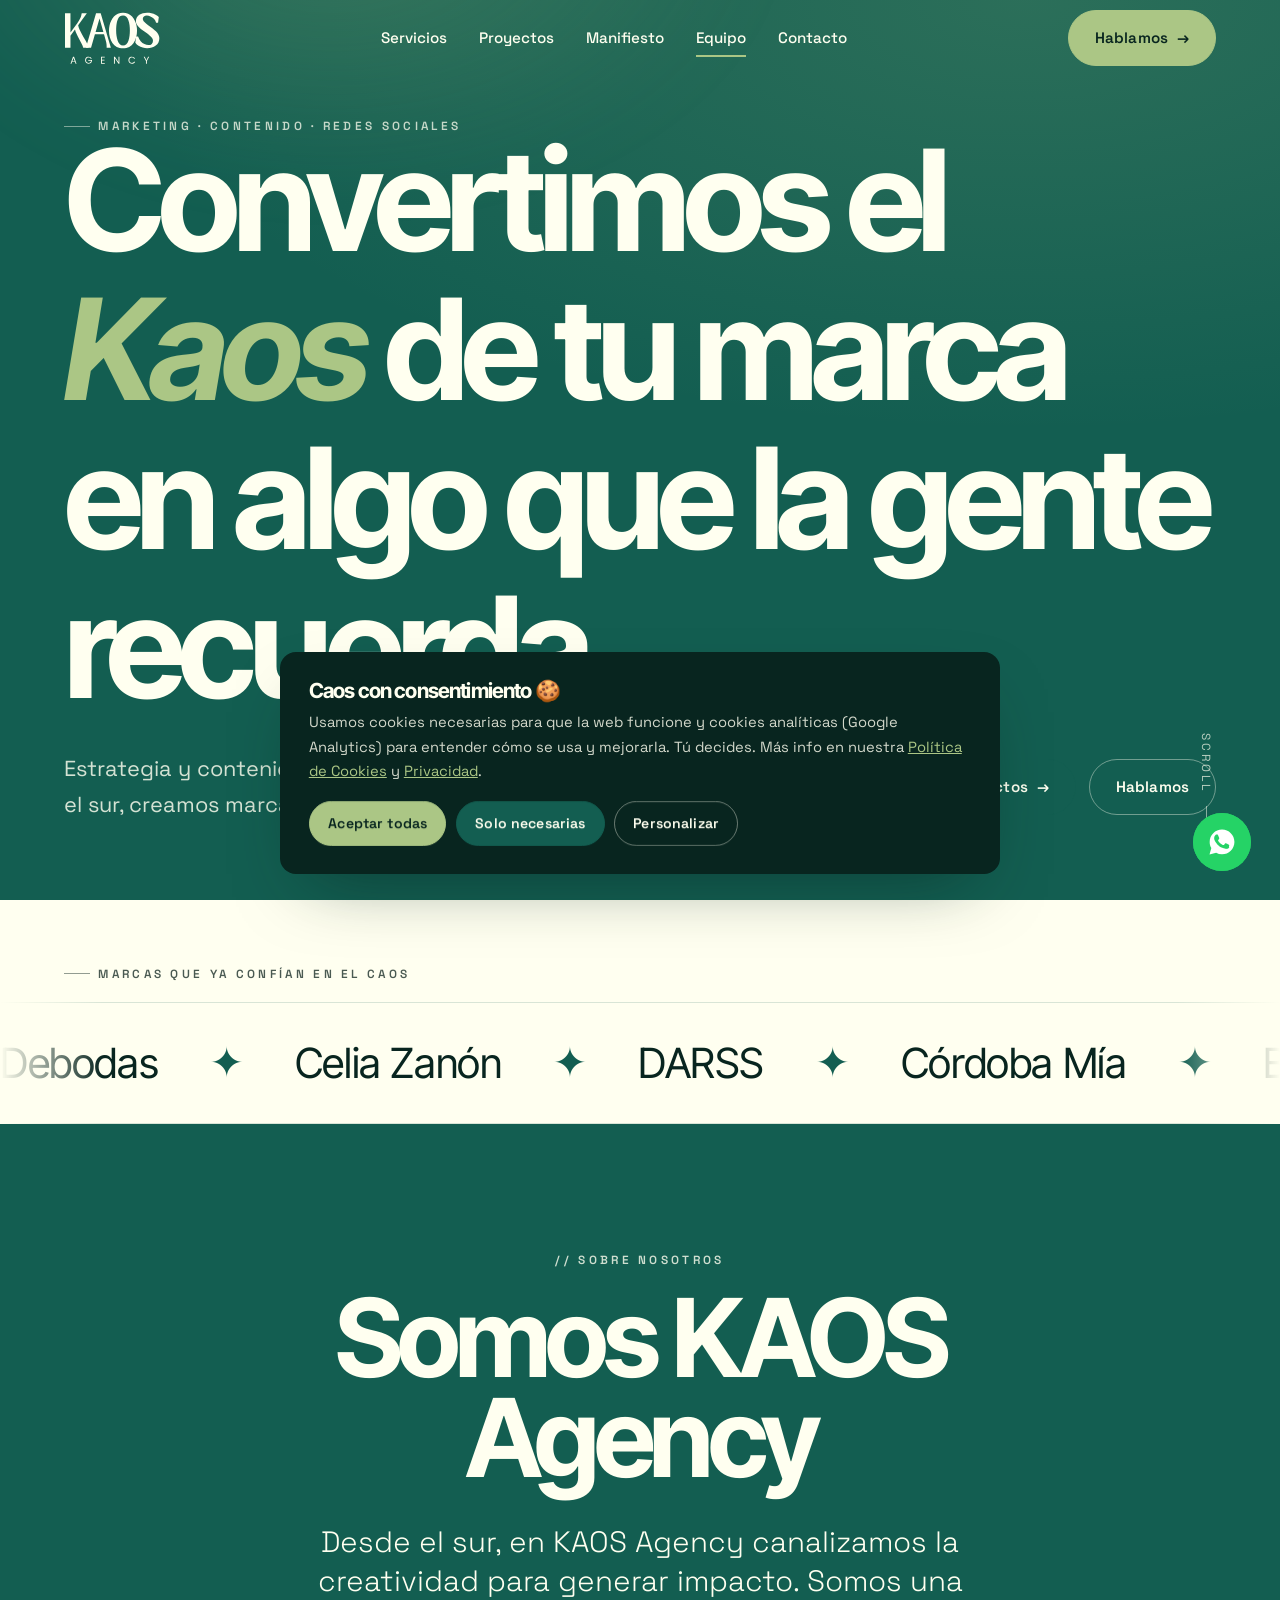
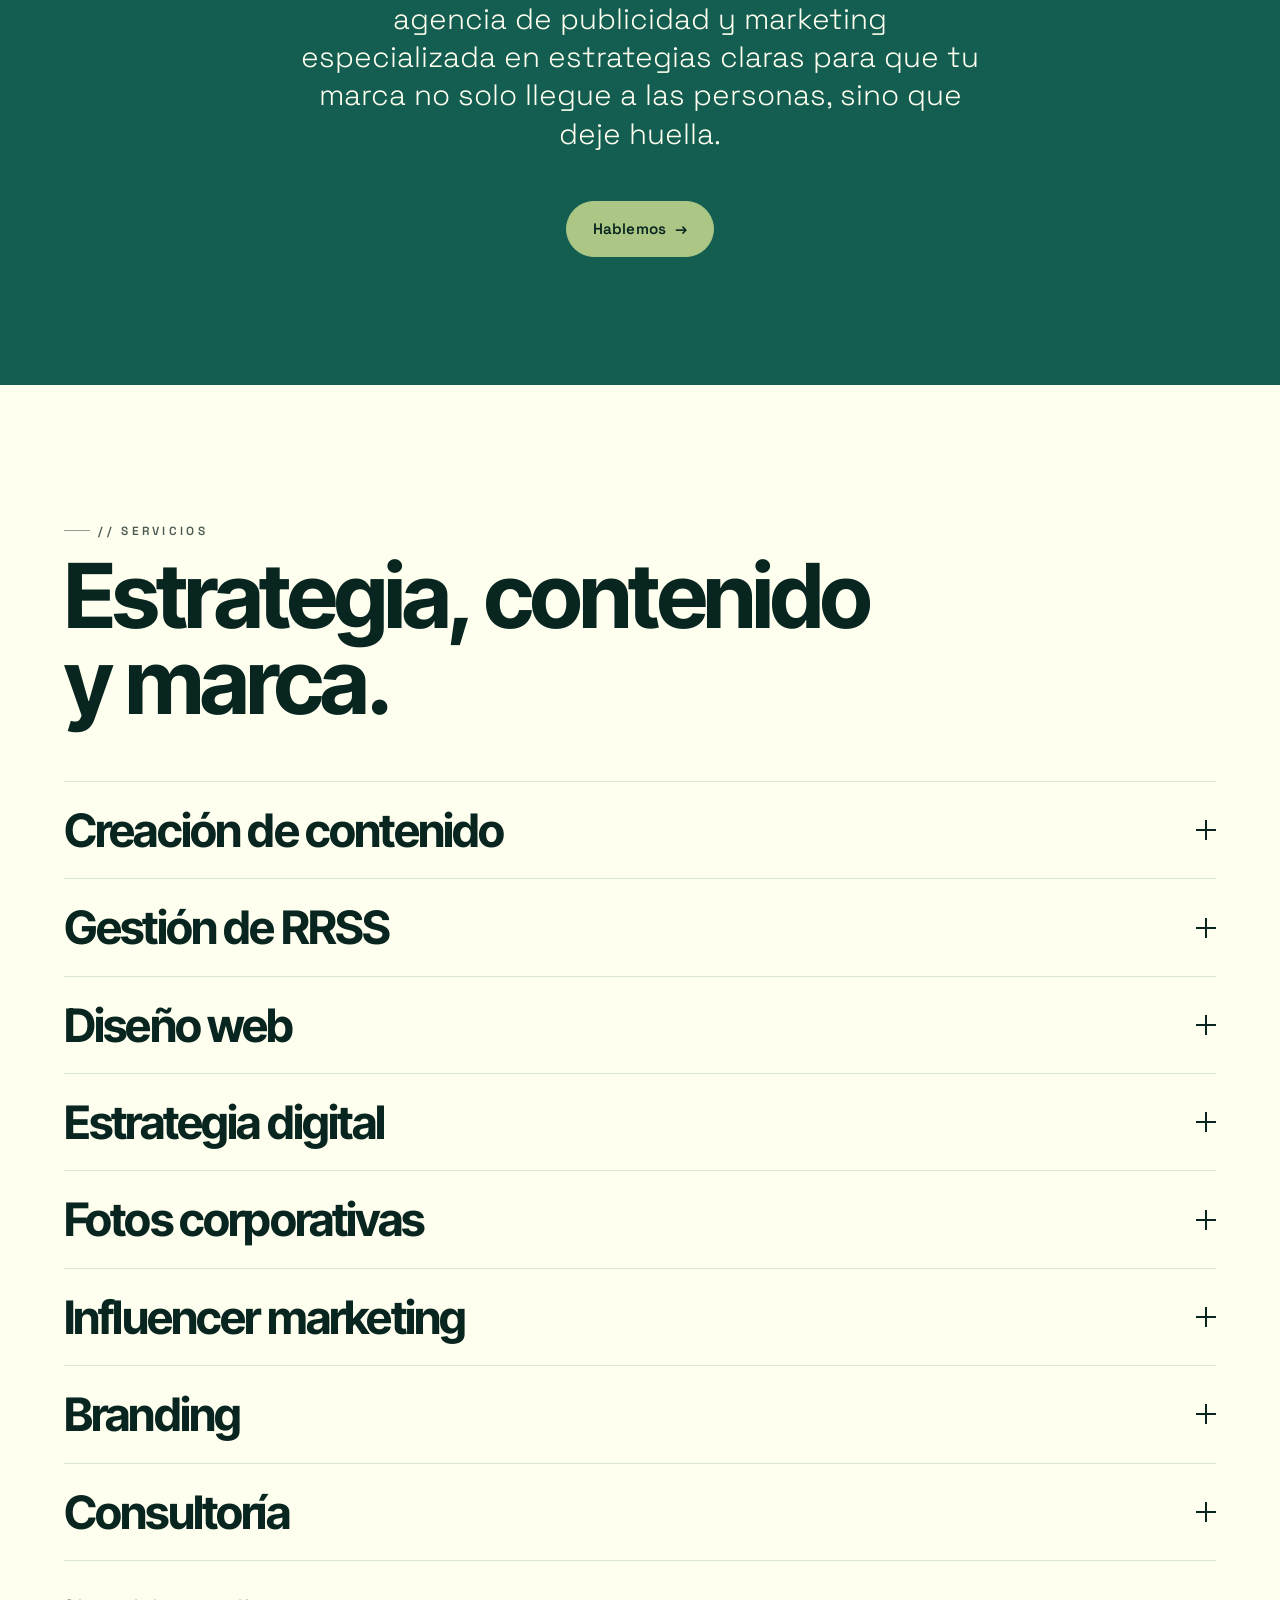
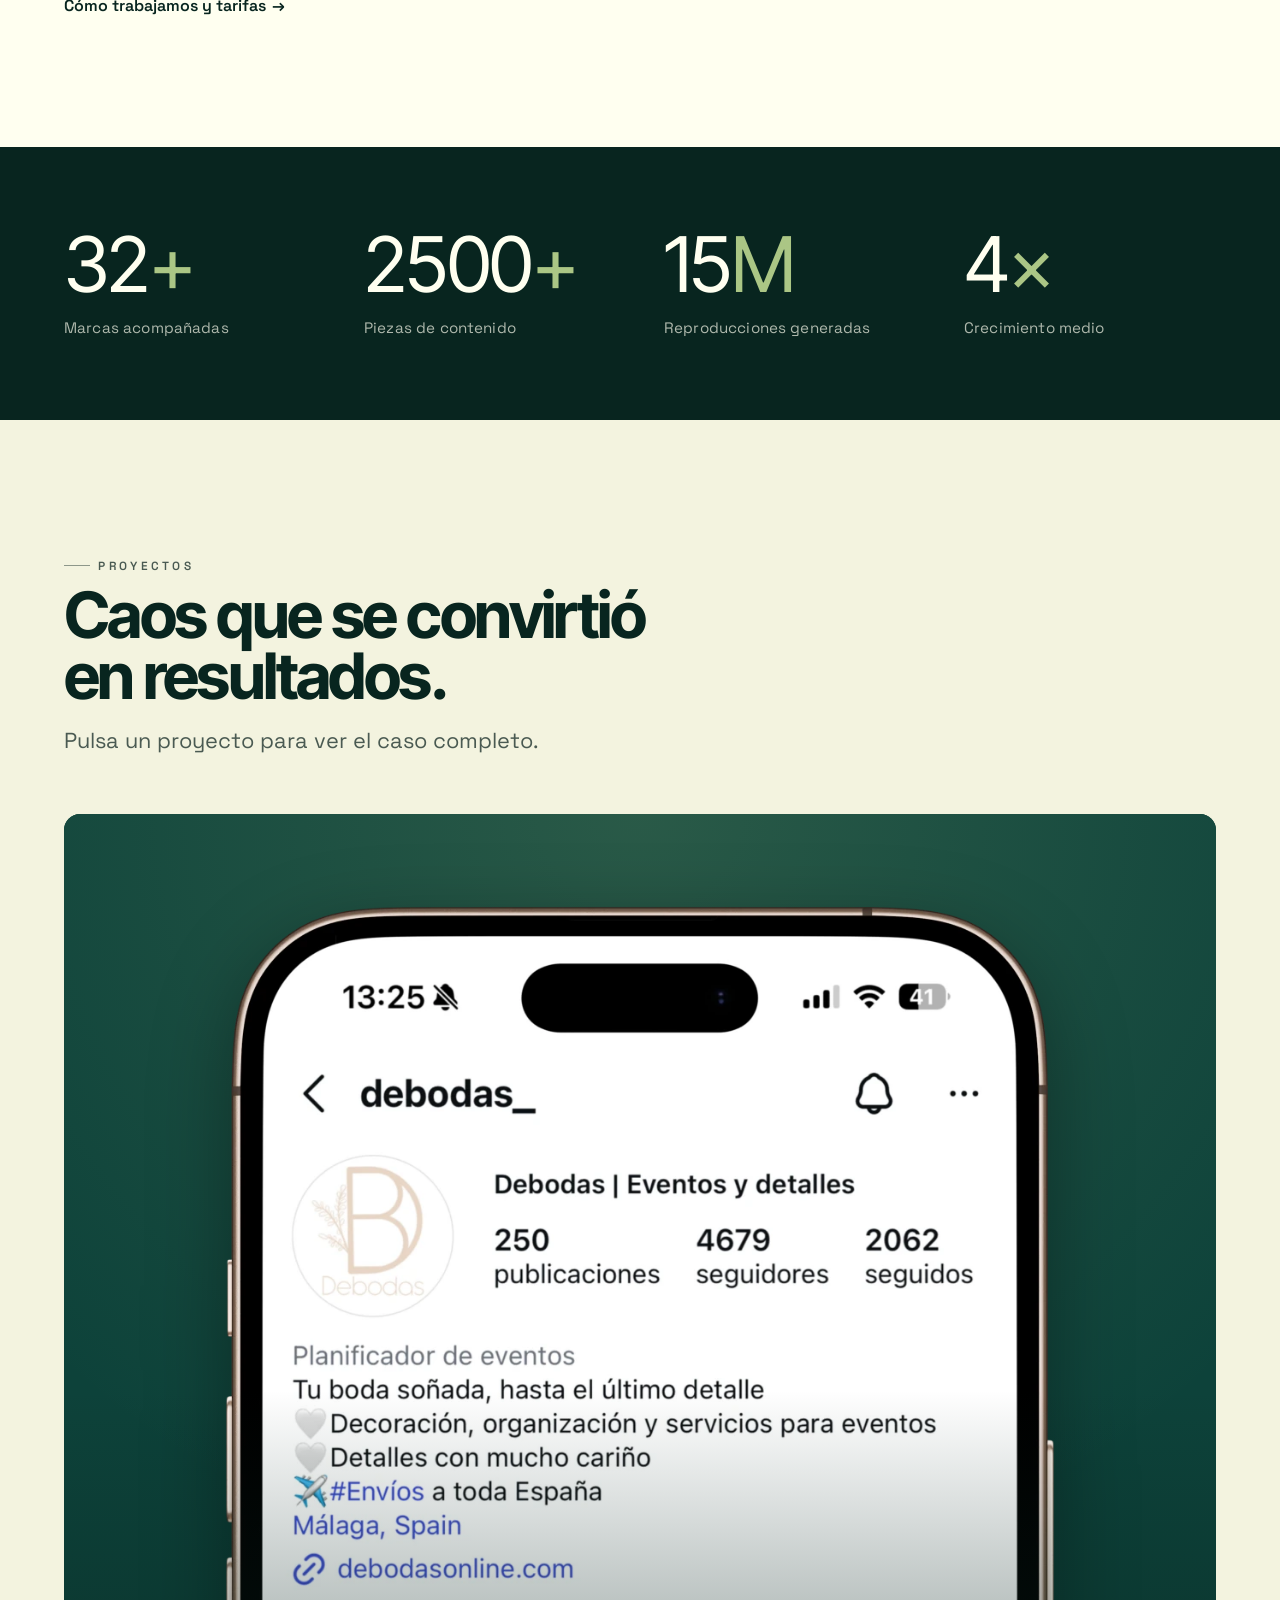
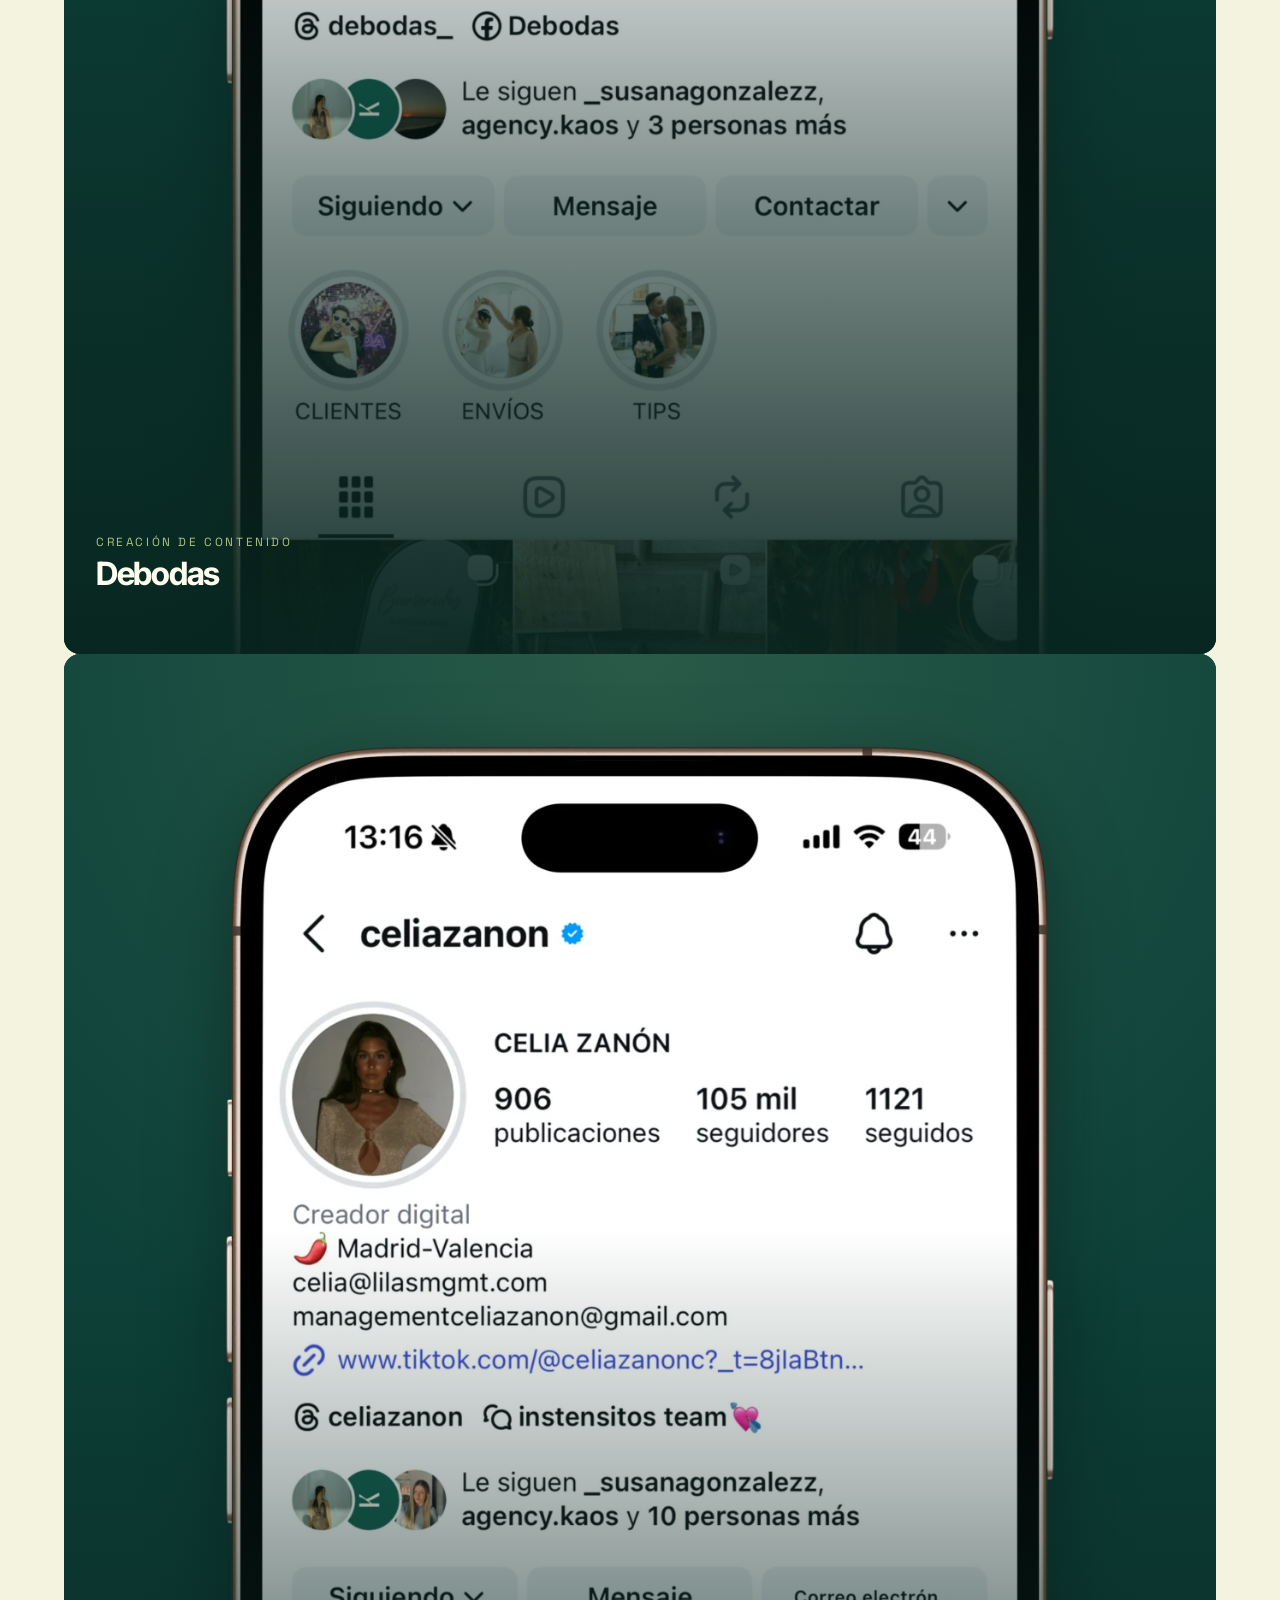
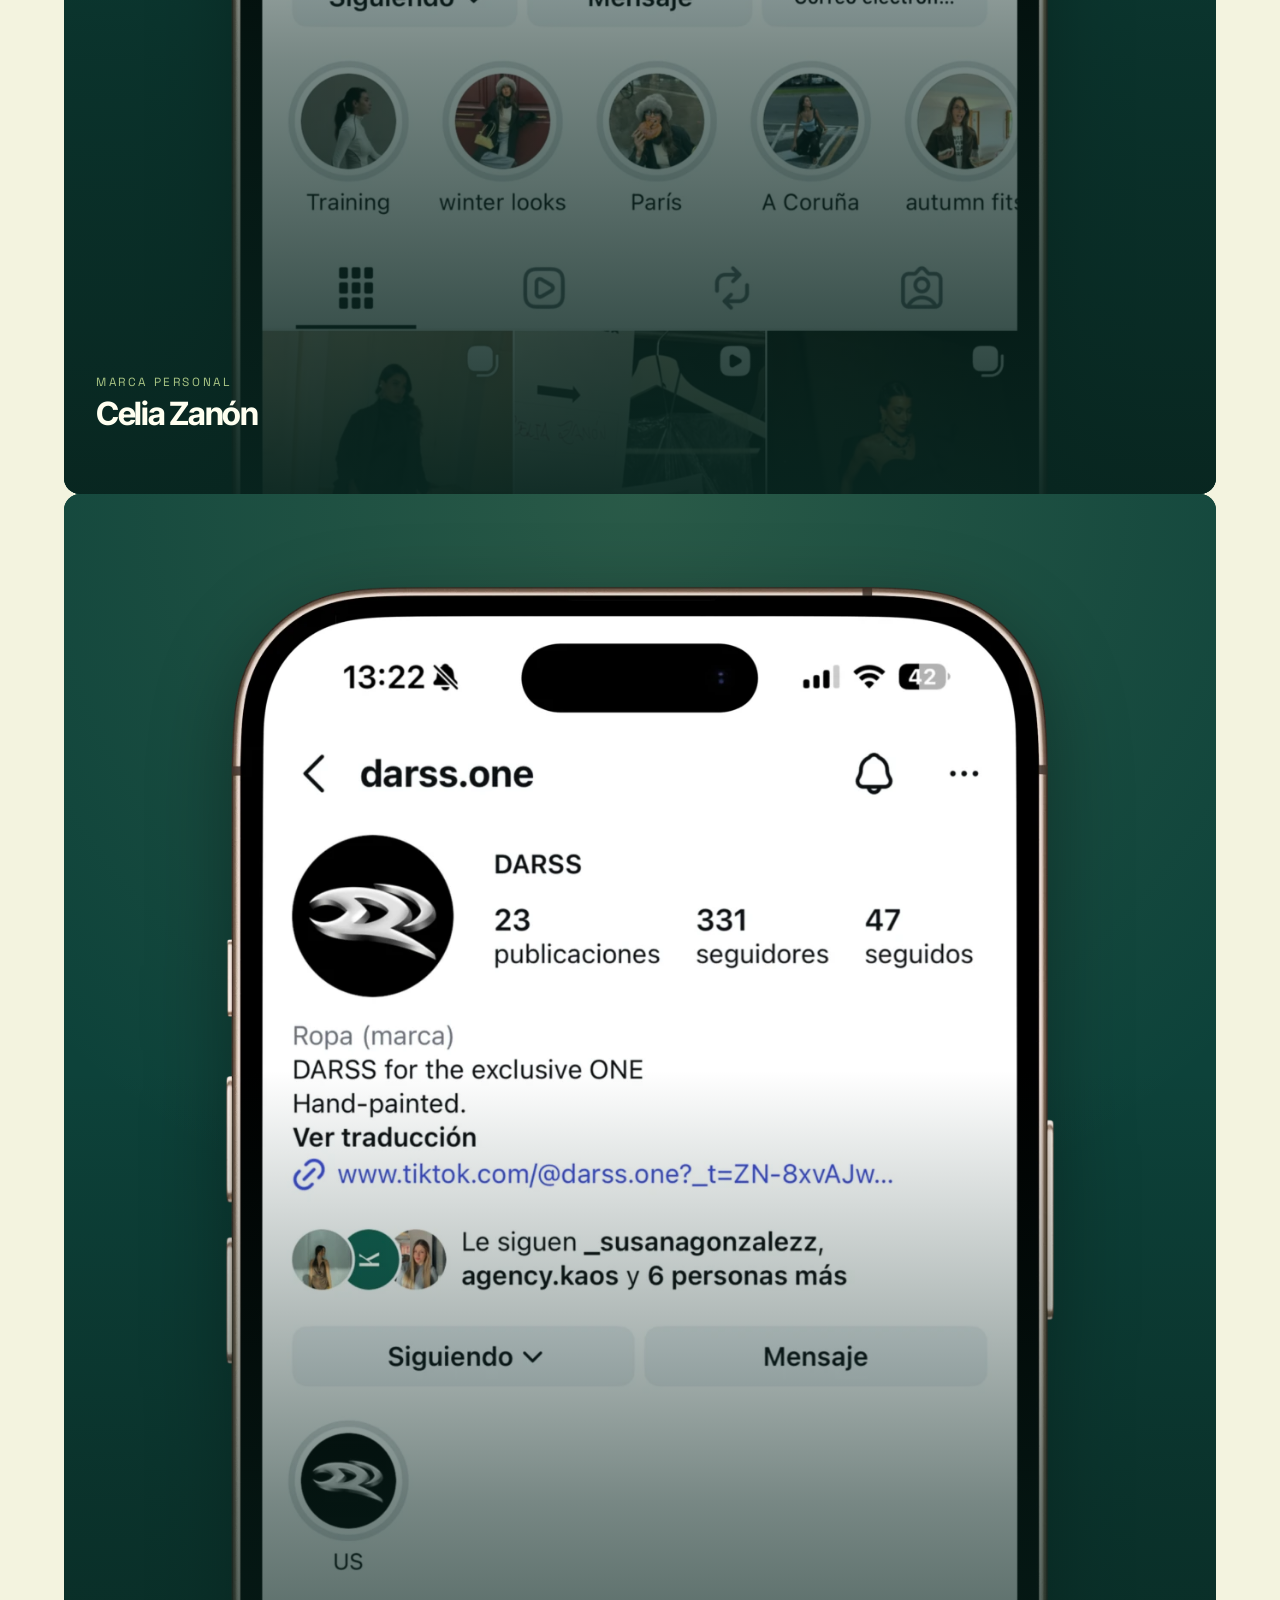
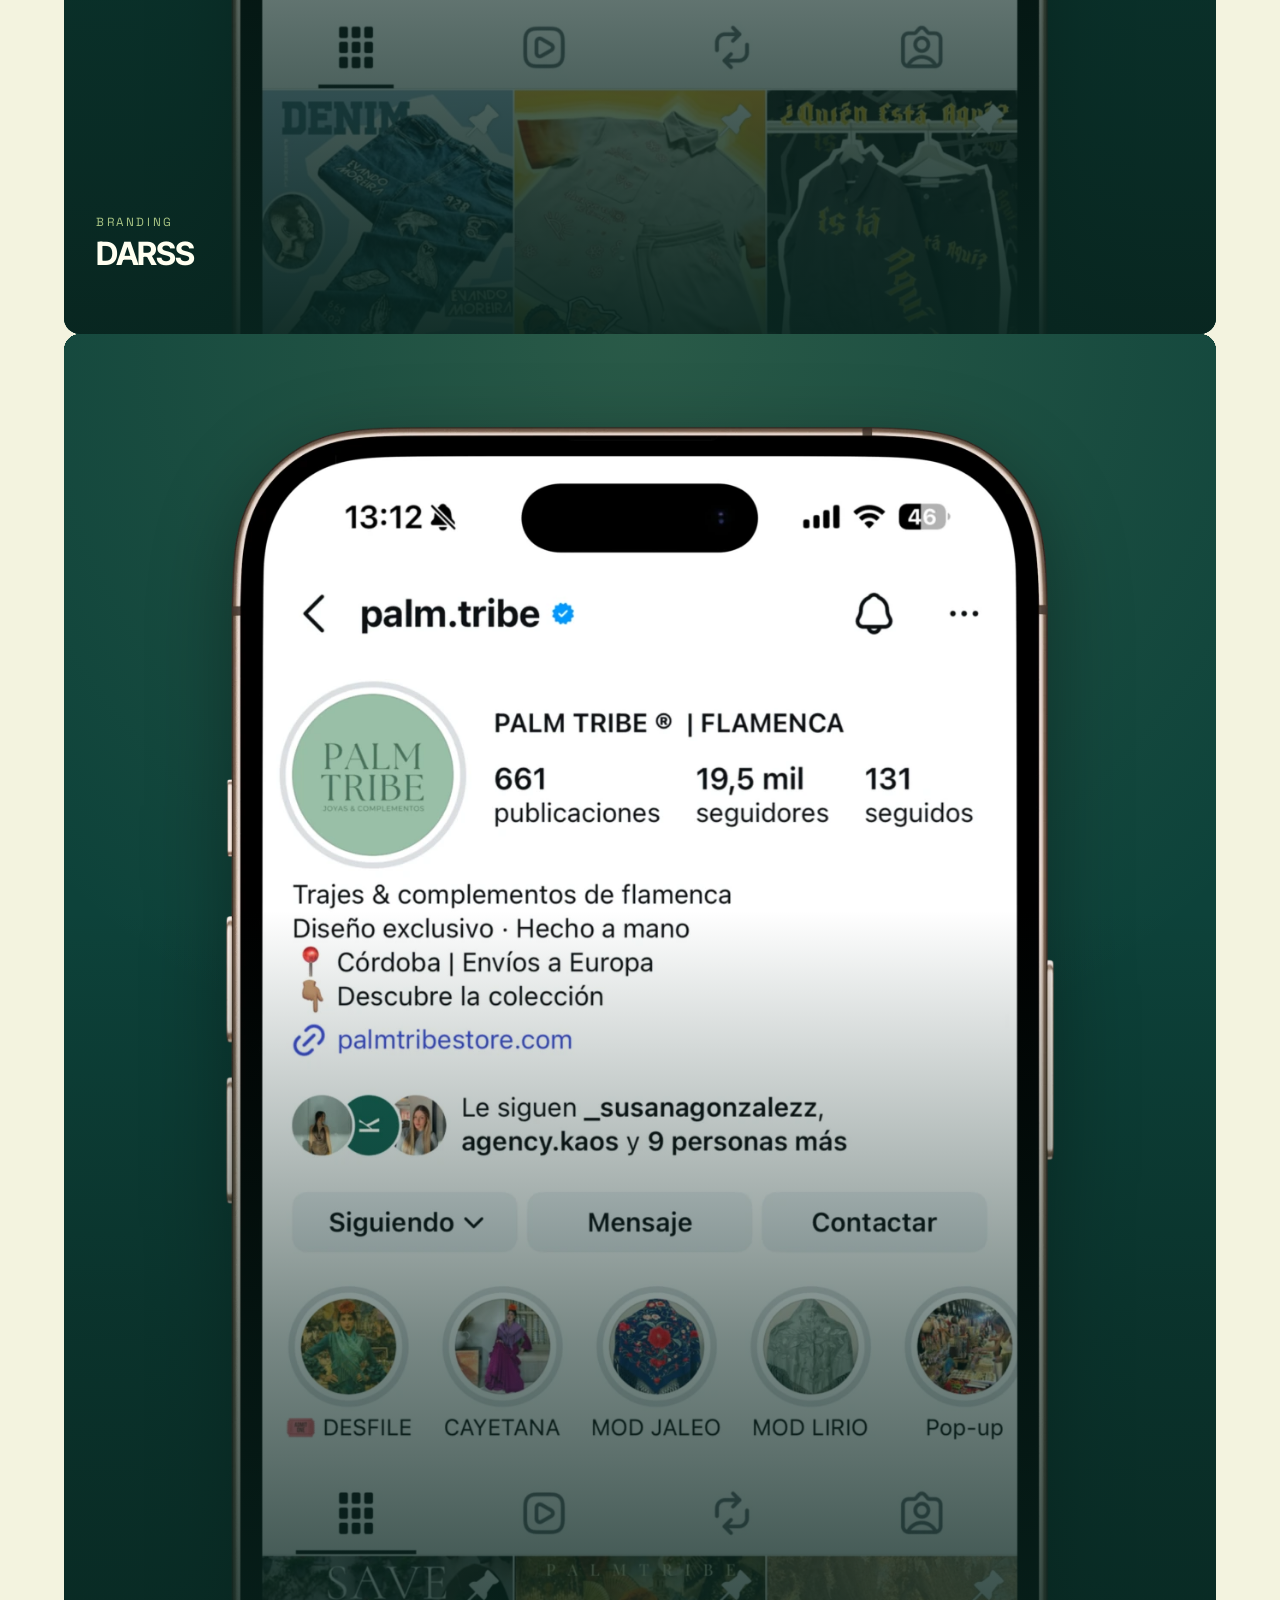
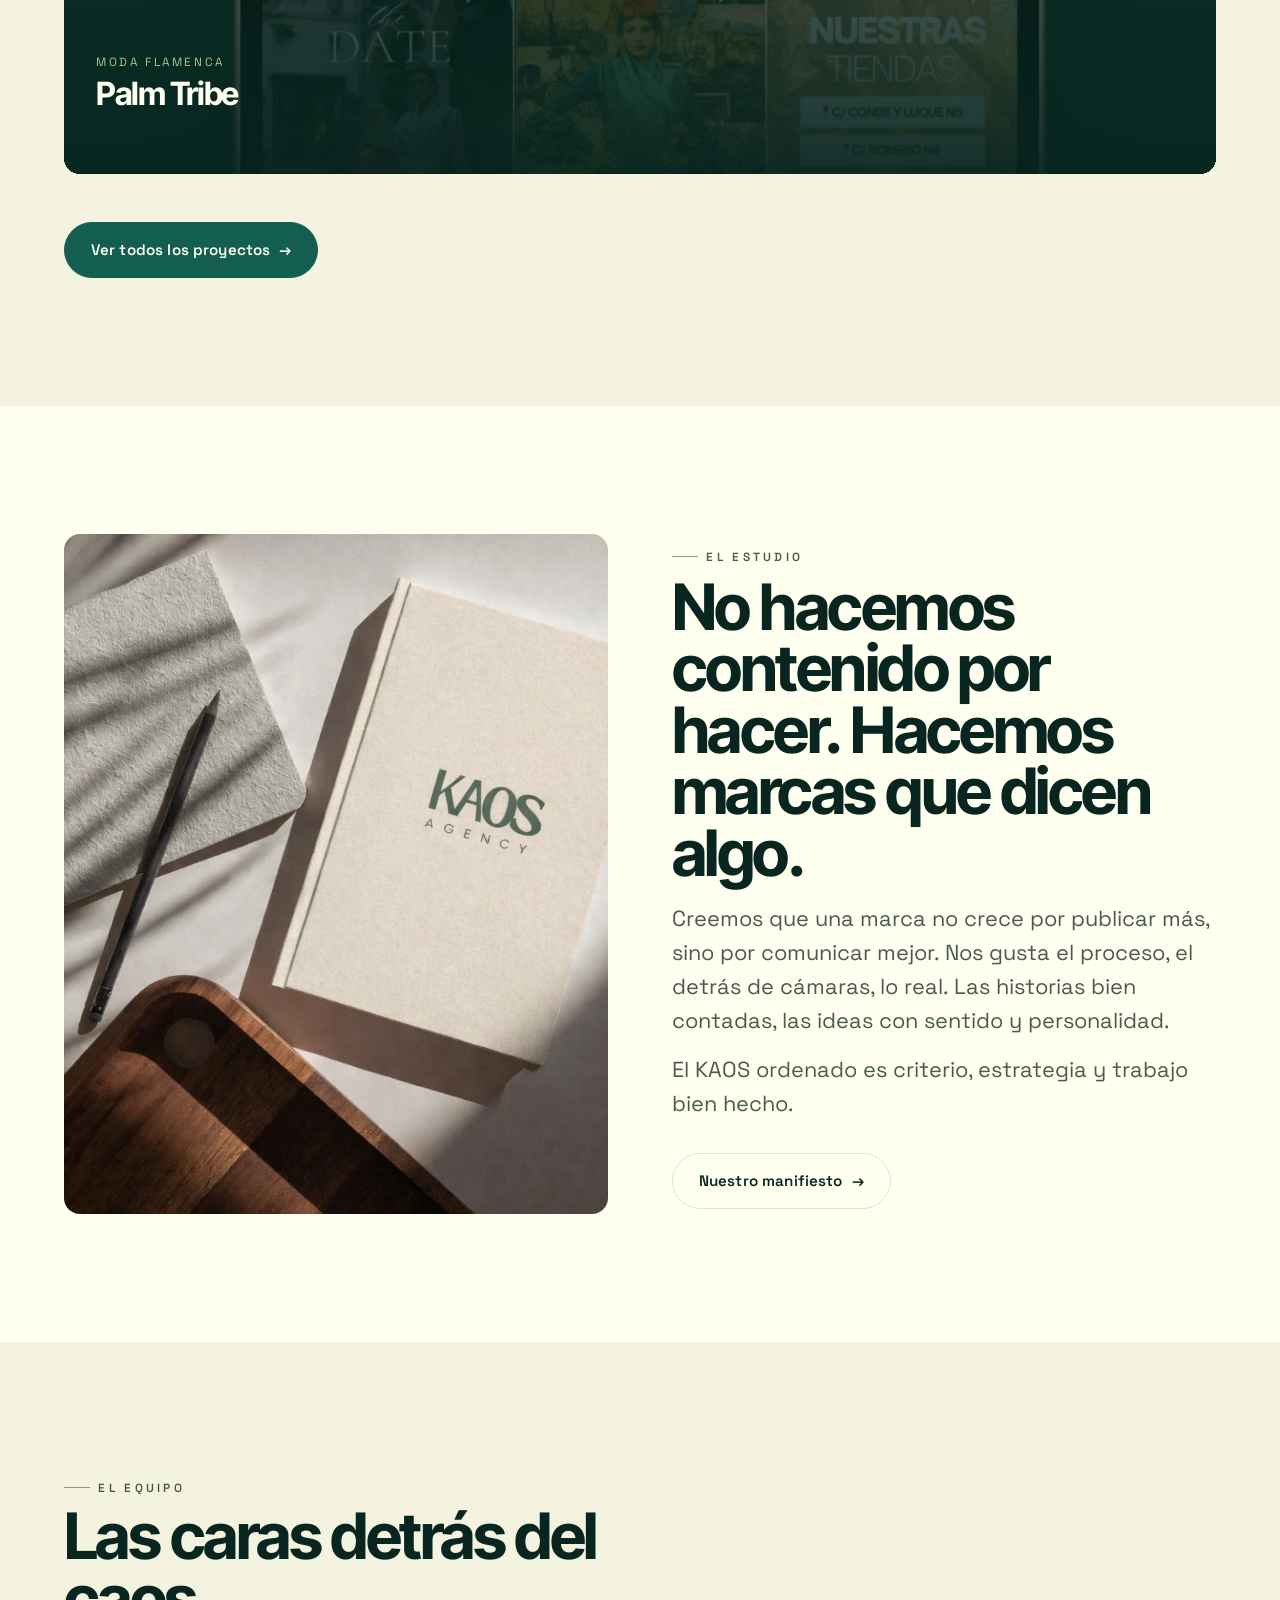
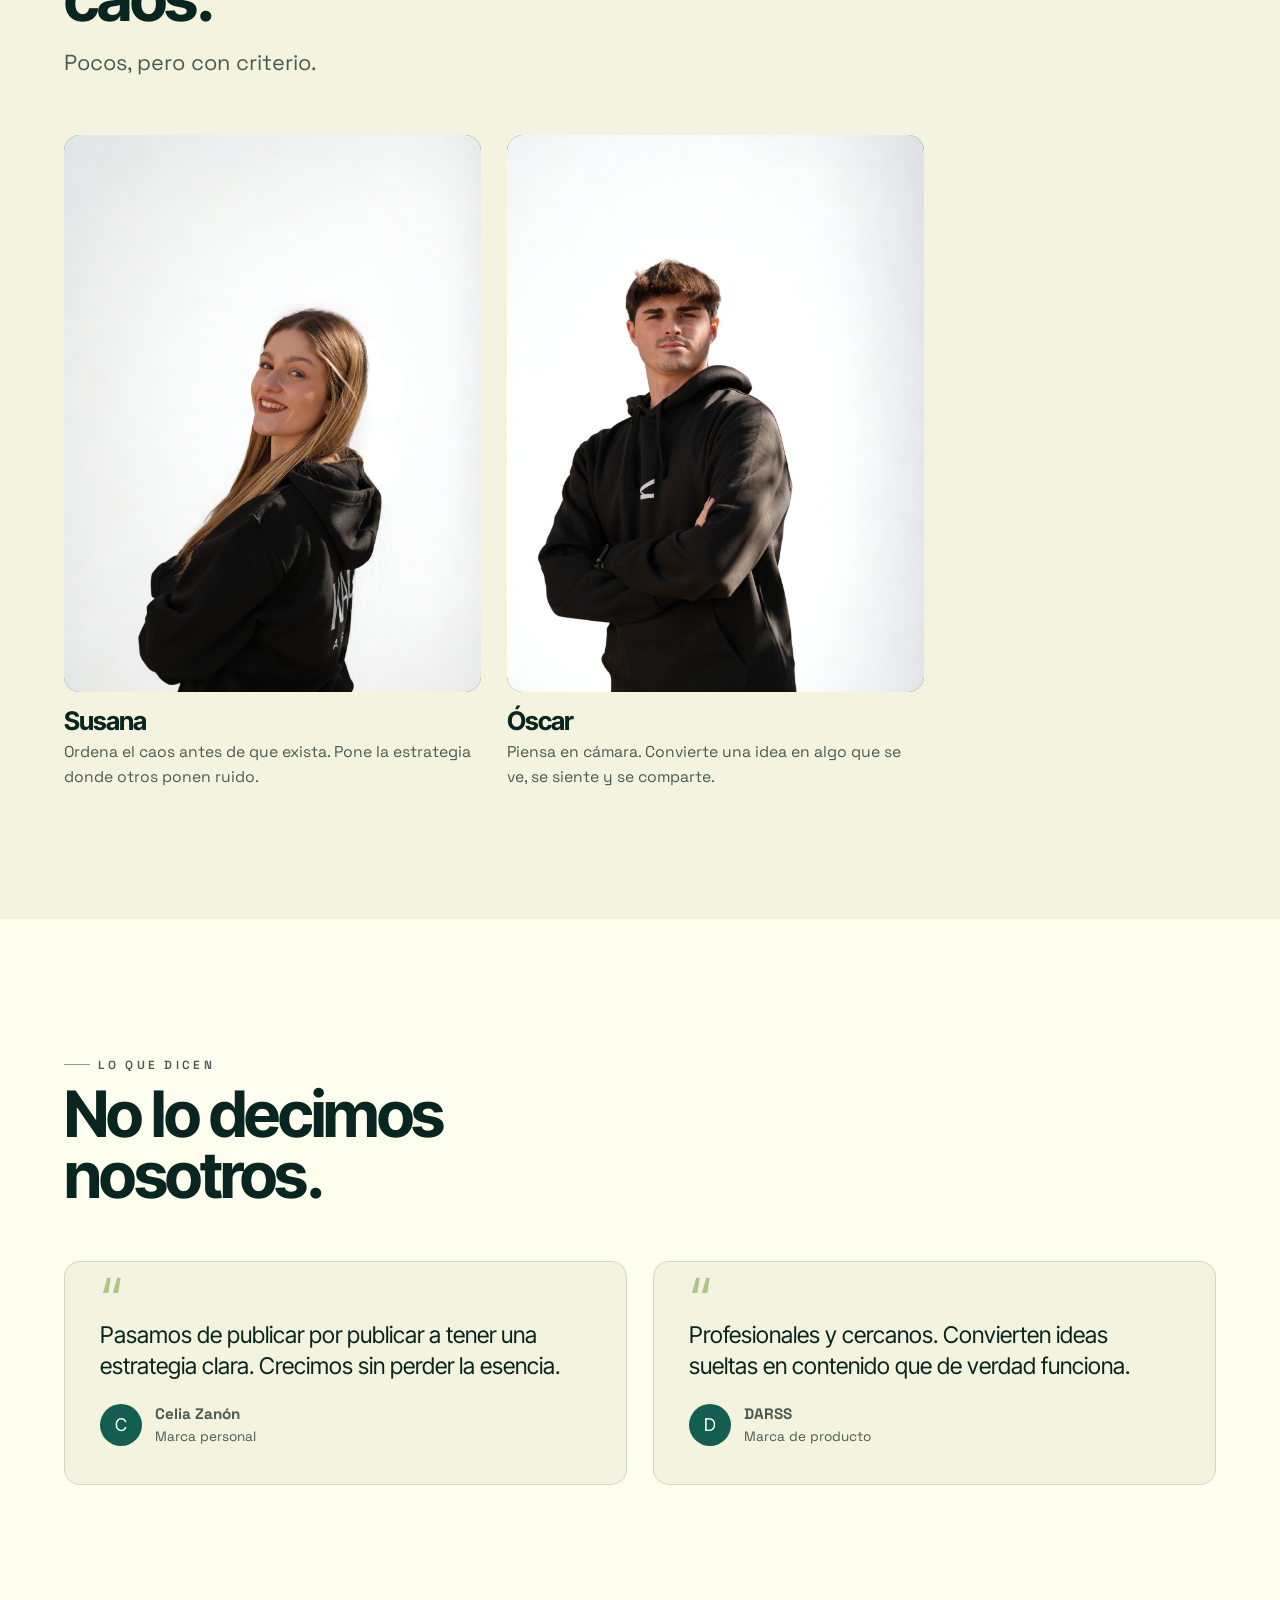
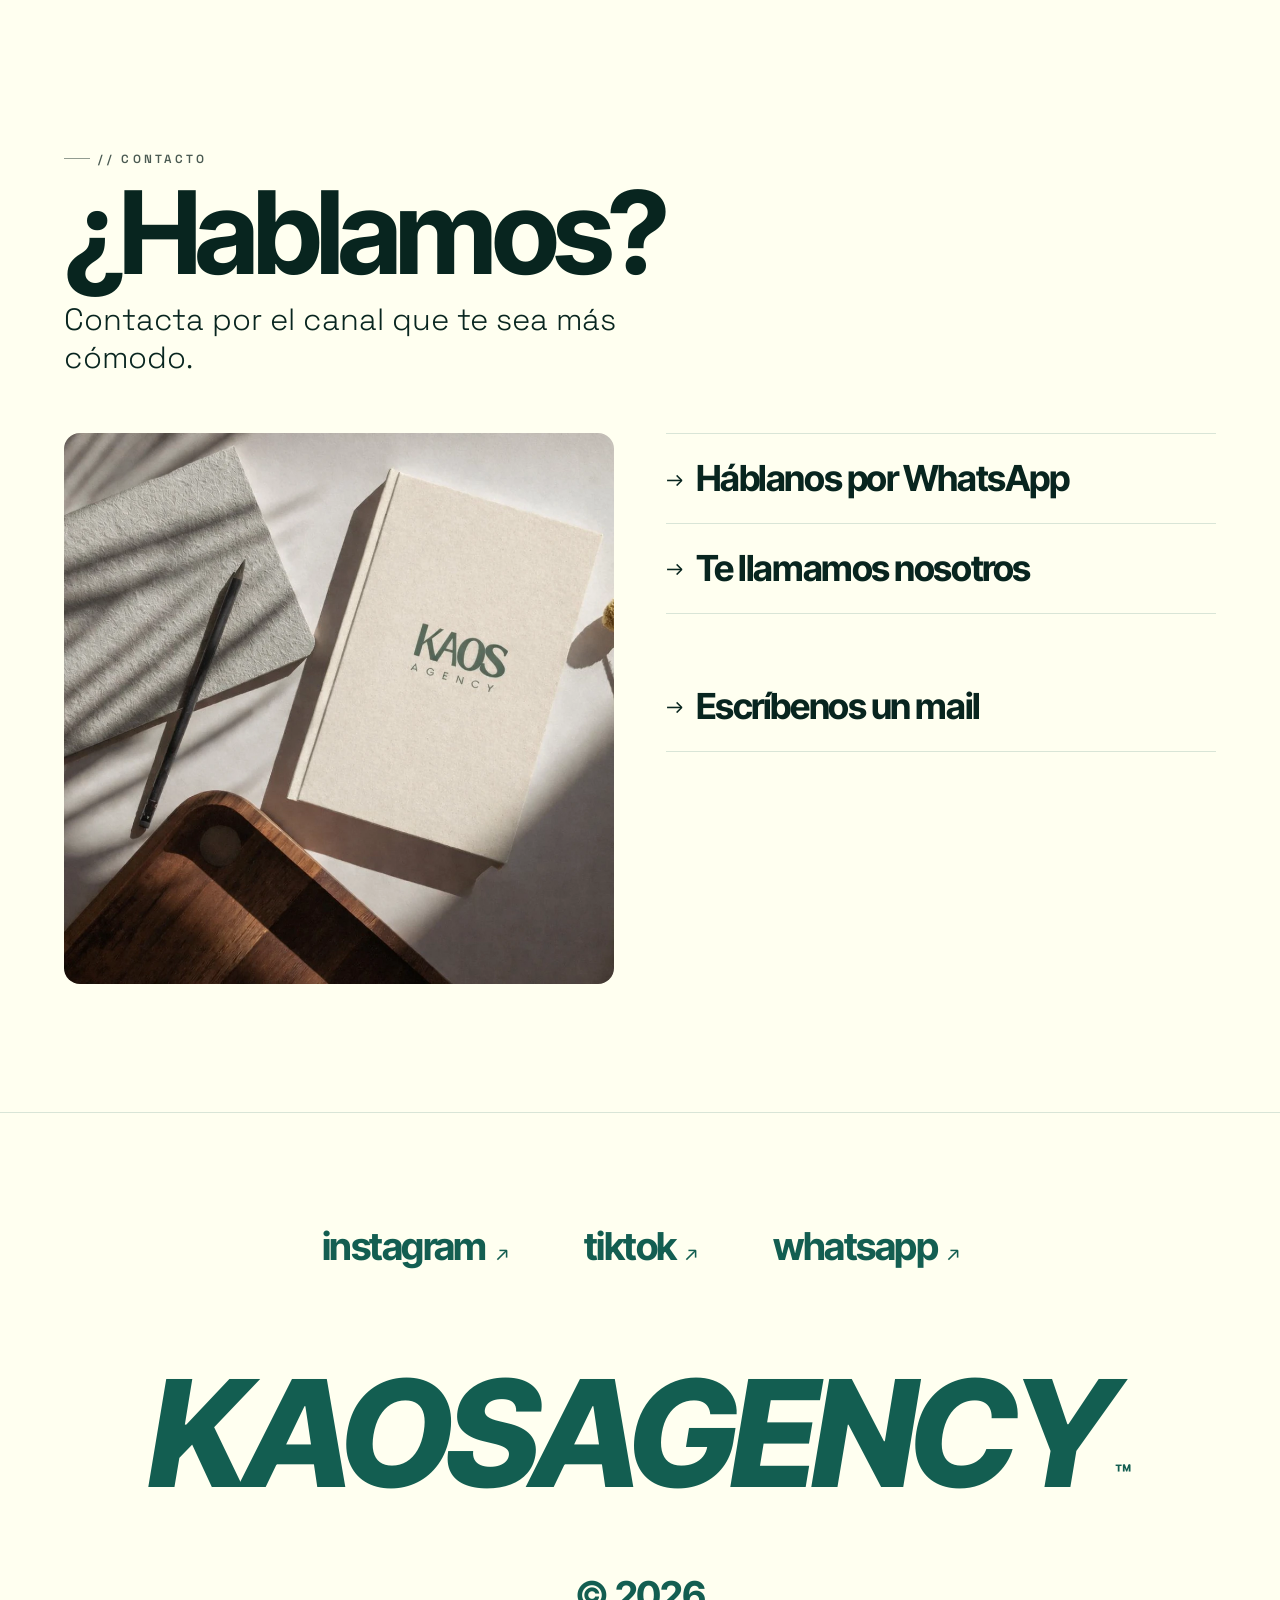
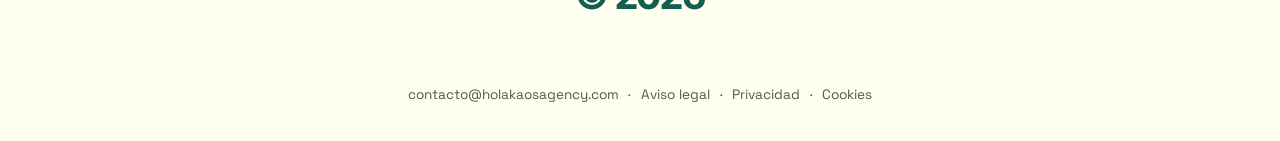
==== commit 70318a27: "Quita a Ainhoa del equipo y cambia "Llámanos" por un formulario de llamada - El equipo muestra solo " ====
--- a/kaos-web/index.html
+++ b/kaos-web/index.html
@@ -334,11 +334,6 @@
         <h3 class="member__name">Óscar</h3>
         <p class="member__line">Piensa en cámara. Convierte una idea en algo que se ve, se siente y se comparte.</p>
       </article>
-      <article class="member reveal" data-delay="2">
-        <div class="member__photo"><img src="assets/img/team/ainhoa.jpg" alt="Ainhoa, del equipo de KAOS Agency" loading="lazy"><span class="member__role">Social Media &amp; Contenido</span></div>
-        <h3 class="member__name">Ainhoa</h3>
-        <p class="member__line">Vive en las redes para que tú no tengas que hacerlo. Tendencias con cabeza.</p>
-      </article>
     </div>
   </div>
 </section>
@@ -379,9 +374,47 @@
       <div class="contact__channels reveal" data-delay="1">
         <!-- TODO: Reemplazar 34XXXXXXXXX con el número real de WhatsApp de KAOS -->
         <a class="channel" href="https://wa.me/34XXXXXXXXX?text=Hola%2C%20me%20interesa%20saber%20m%C3%A1s%20sobre%20vuestros%20servicios" target="_blank" rel="noopener"><span class="channel__arrow" aria-hidden="true">→</span>Háblanos por WhatsApp</a>
-        <!-- TODO: sustituir por el teléfono real de KAOS -->
-        <a class="channel" href="tel:+34000000000"><span class="channel__arrow" aria-hidden="true">→</span>Llámanos al teléfono</a>
-        <div class="channel-mail" data-accordion>
+        <!-- Los dos formularios llegan al correo de KAOS vía EmailJS (ver js/contact.js) -->
+        <div class="channel-forms" data-accordion>
+          <h3 class="acc__head"><button class="channel acc__btn" type="button" id="call-b" aria-expanded="false" aria-controls="call-p"><span class="channel__arrow" aria-hidden="true">→</span>Te llamamos nosotros</button></h3>
+          <div class="acc__panel" id="call-p" role="region" aria-labelledby="call-b">
+            <div class="acc__inner">
+              <form class="form form--line" data-contact-form="callback" data-ok-msg="¡Recibido! Te llamamos muy pronto. 📞" novalidate>
+                <input type="hidden" name="service" value="Quiere que le llaméis">
+                <div class="form__row">
+                  <div class="field">
+                    <label for="c-name">nombre *</label>
+                    <input id="c-name" name="from_name" type="text" required minlength="2" autocomplete="name">
+                    <span class="err"></span>
+                  </div>
+                  <div class="field">
+                    <label for="c-phone">teléfono *</label>
+                    <input id="c-phone" name="phone" type="tel" required autocomplete="tel" pattern="[0-9+\s().-]{6,}">
+                    <span class="err"></span>
+                  </div>
+                </div>
+                <div class="field">
+                  <label for="c-when">¿cuándo te va mejor? *</label>
+                  <select id="c-when" name="message" required>
+                    <option value="" selected disabled>Elige una franja</option>
+                    <option>Por la mañana</option>
+                    <option>Por la tarde</option>
+                    <option>Me da igual</option>
+                  </select>
+                  <span class="err"></span>
+                </div>
+                <div class="field field--check">
+                  <input id="c-privacy" type="checkbox" required>
+                  <label for="c-privacy">He leído y acepto la <a class="link-underline" href="politica-privacidad.html">política de privacidad</a>. *</label>
+                </div>
+                <div class="form__submit">
+                  <button type="submit" class="btn btn--accent" data-submit><span data-submit-label>Que me llamen <span class="arrow">→</span></span></button>
+                  <span class="form__note">Te llamamos en &lt; 24h.</span>
+                </div>
+                <p class="form__status" data-form-status role="status" aria-live="polite"></p>
+              </form>
+            </div>
+          </div>
           <h3 class="acc__head"><button class="channel acc__btn" type="button" id="mail-b" aria-expanded="false" aria-controls="mail-p"><span class="channel__arrow" aria-hidden="true">→</span>Escríbenos un mail</button></h3>
           <div class="acc__panel" id="mail-p" role="region" aria-labelledby="mail-b">
             <div class="acc__inner">
--- a/kaos-web/css/main.css
+++ b/kaos-web/css/main.css
@@ -321,7 +321,7 @@
 .channel__arrow { font-family: var(--font-sans); font-weight: 400; font-size: 0.6em; flex-shrink: 0; transition: transform var(--dur) var(--ease-out); }
 a.channel:hover .channel__arrow { transform: translateX(4px); }
 .channel[aria-expanded="true"] .channel__arrow { transform: rotate(-90deg); }
-.channel-mail .acc__inner { padding: clamp(1.2rem, 3vw, 2rem) 0 clamp(0.5rem, 2vw, 1rem); }
+.channel-forms .acc__inner { padding: clamp(1.2rem, 3vw, 2rem) 0 clamp(0.5rem, 2vw, 1rem); }
 @media (max-width: 820px) {
   .contact__grid { grid-template-columns: 1fr; }
   .contact__media { aspect-ratio: 16 / 11; }
@@ -368,8 +368,8 @@
 /* =================================================================
    EQUIPO
    ================================================================= */
-.team-grid { grid-template-columns: repeat(3, 1fr); }
-@media (max-width: 820px){ .team-grid { grid-template-columns: 1fr; max-width: 420px; margin-inline: auto; } }
+.team-grid { grid-template-columns: repeat(2, minmax(0, 1fr)); max-width: 860px; }
+@media (max-width: 640px){ .team-grid { grid-template-columns: 1fr; max-width: 420px; margin-inline: auto; } }
 
 /* =================================================================
    TESTIMONIOS
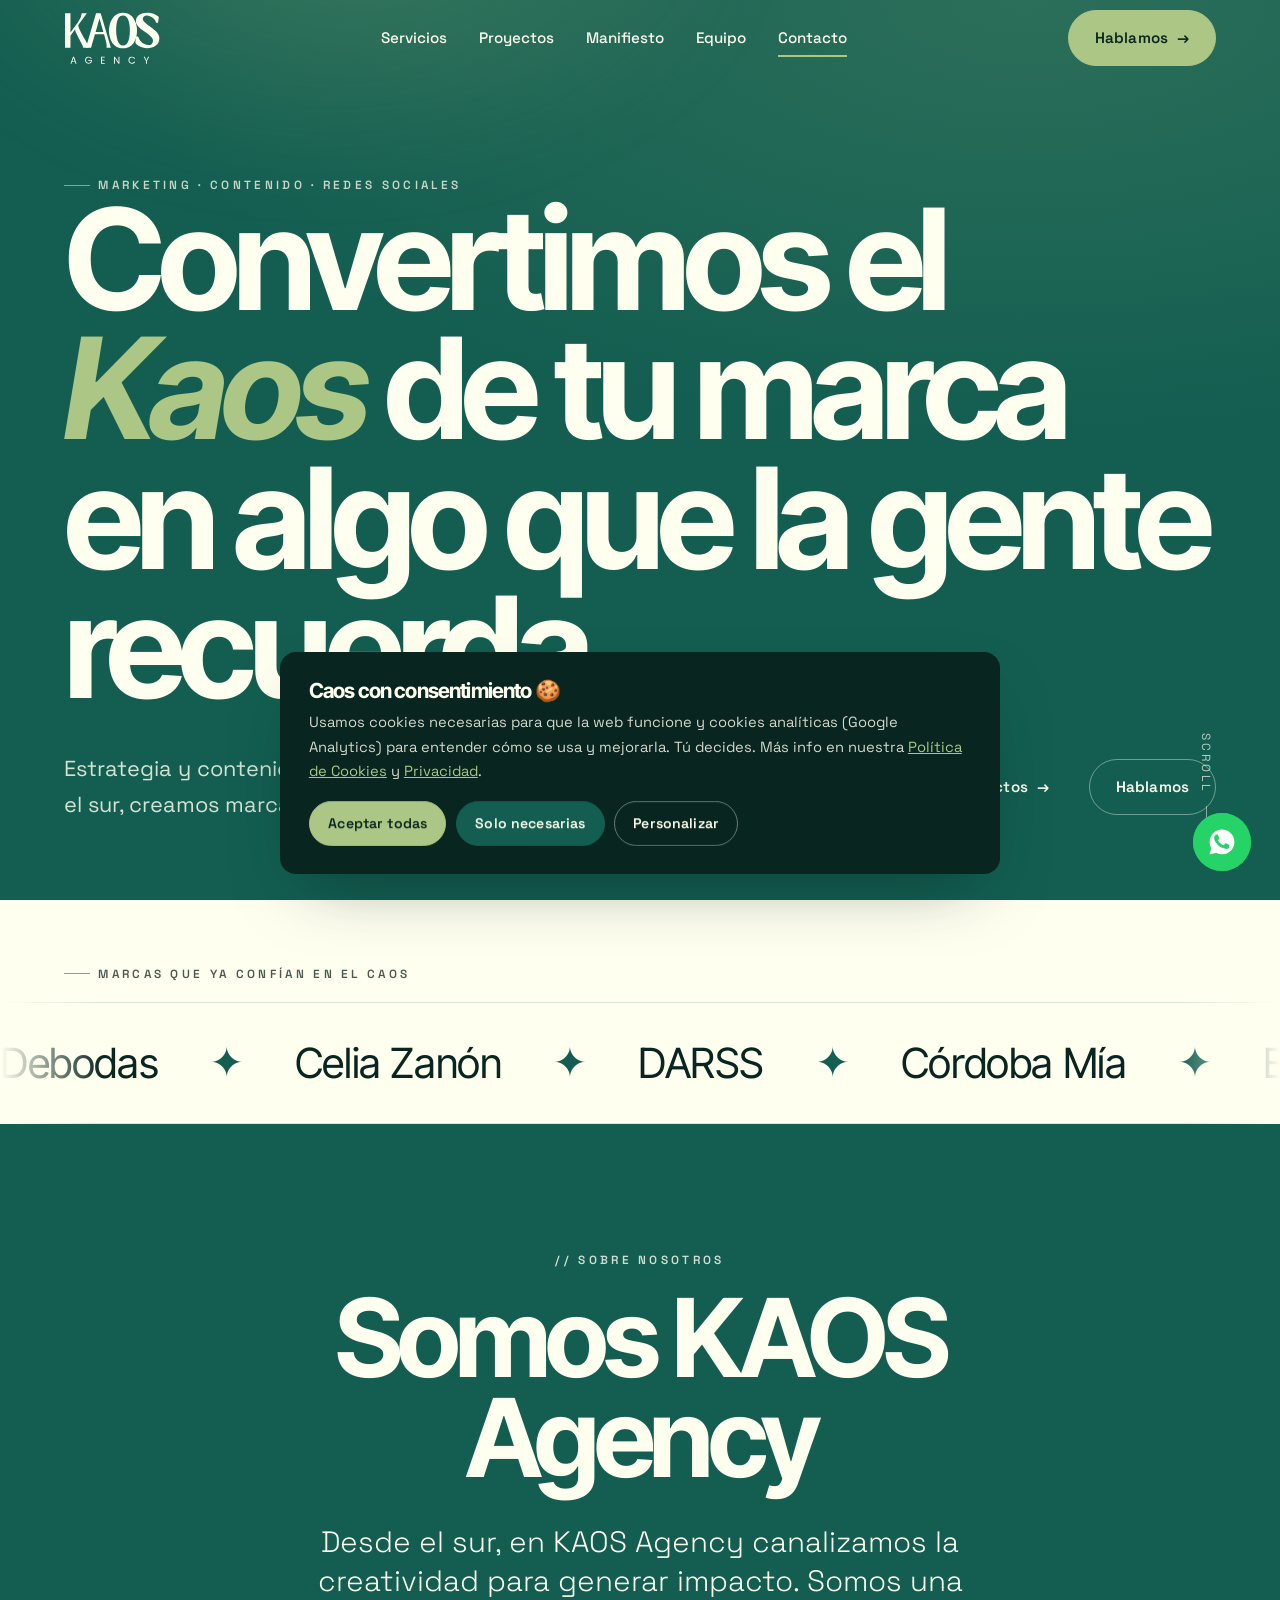
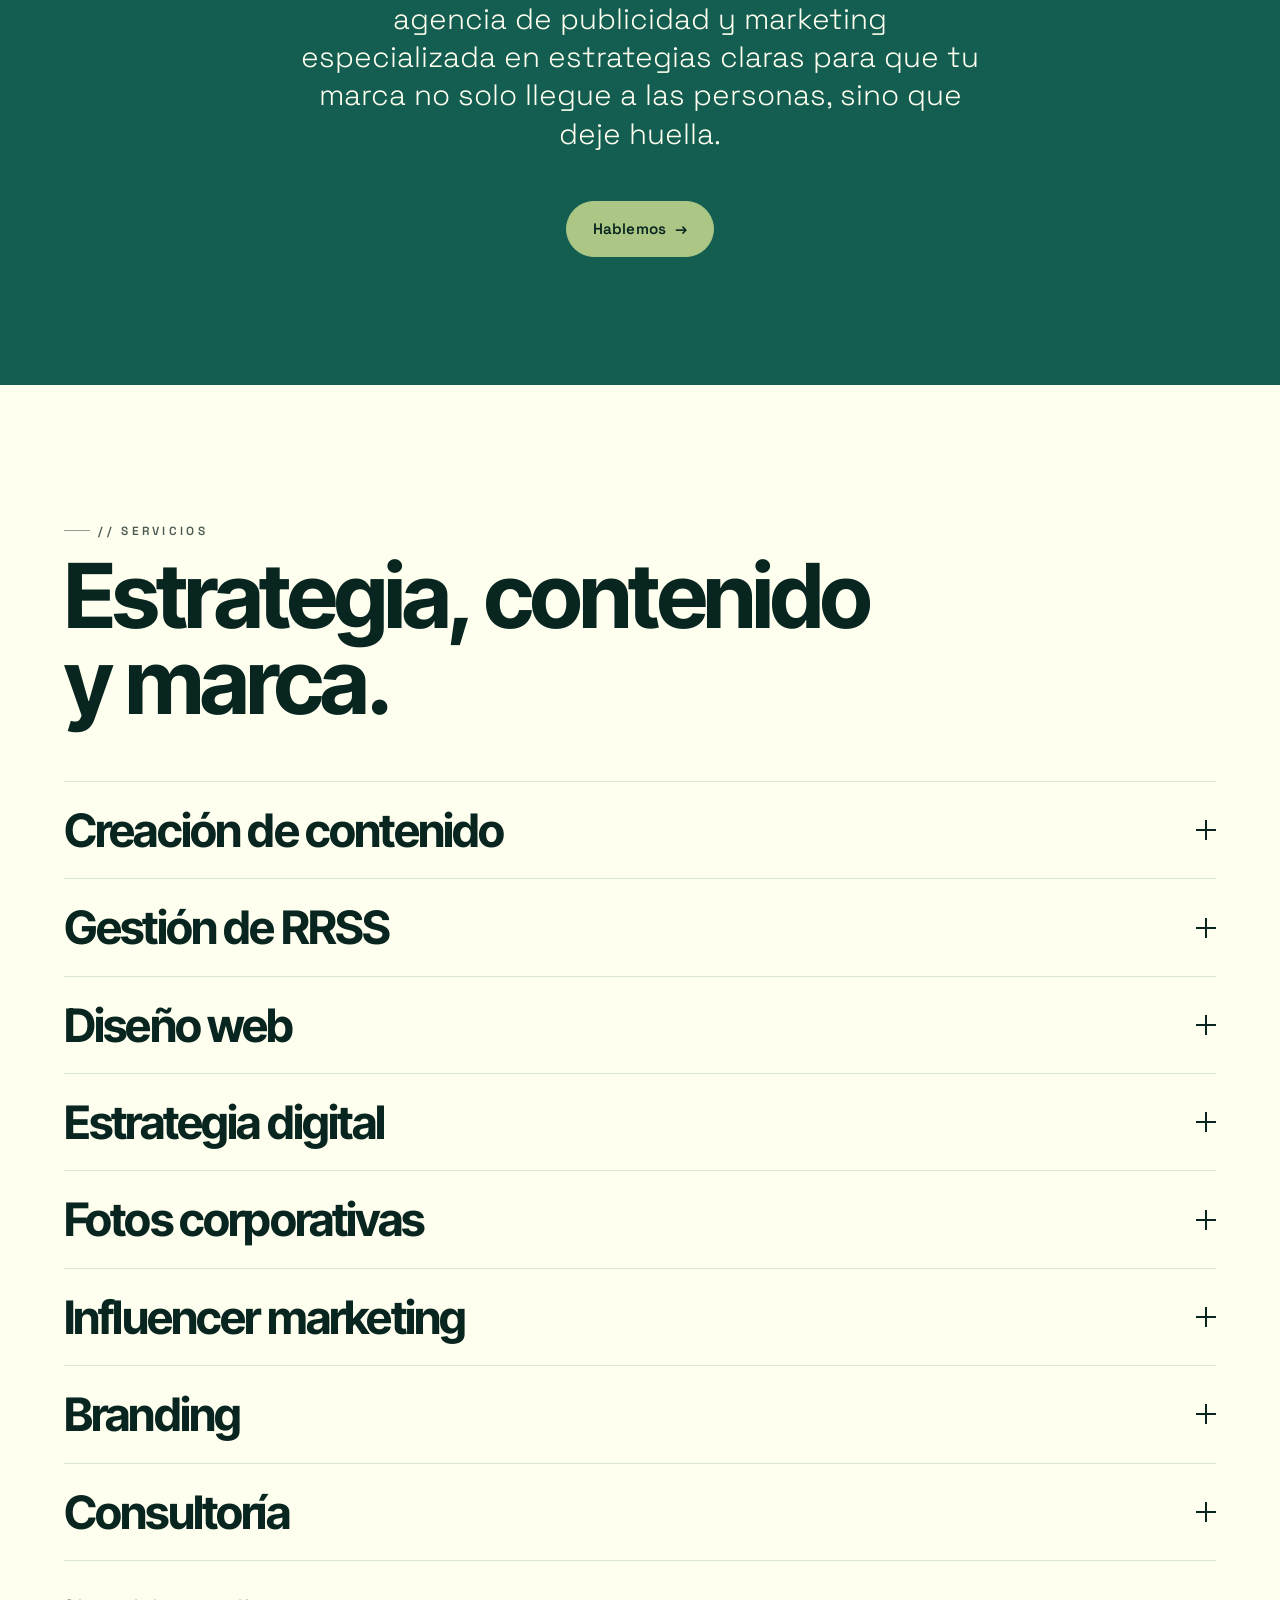
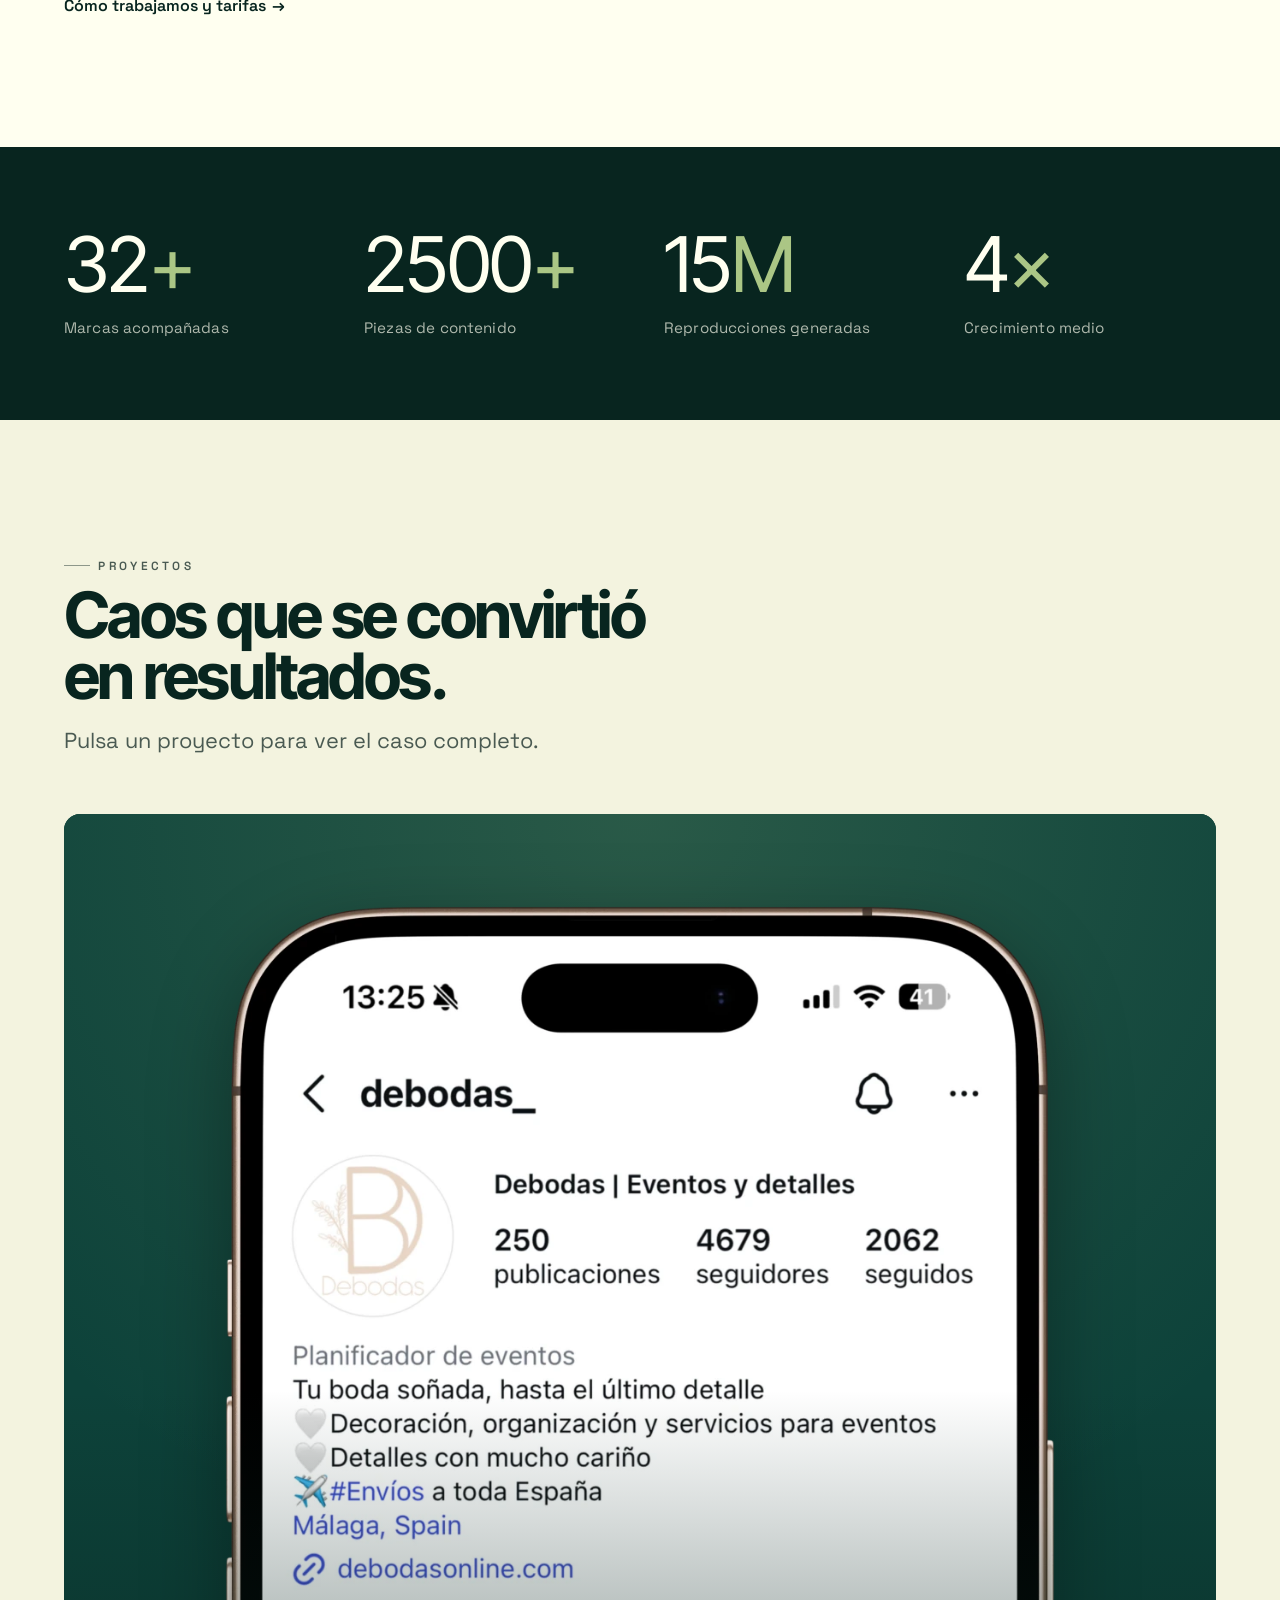
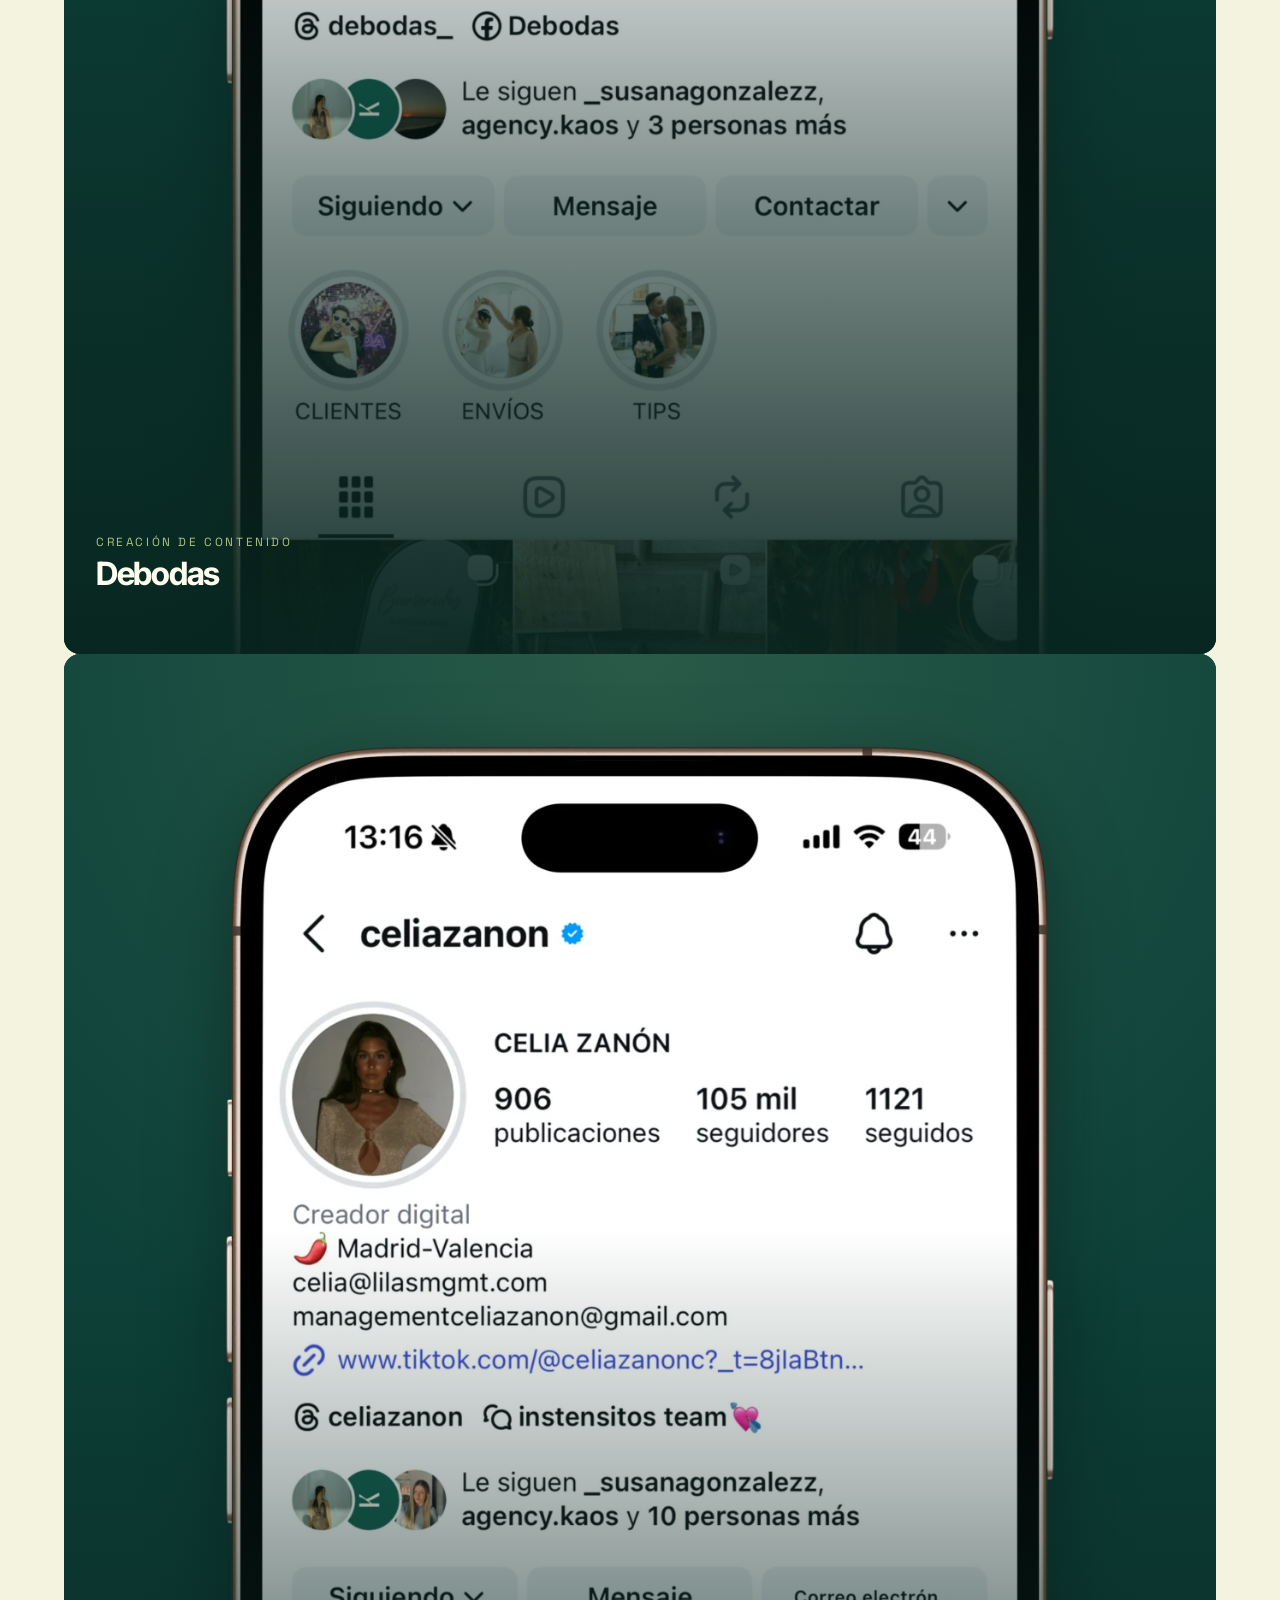
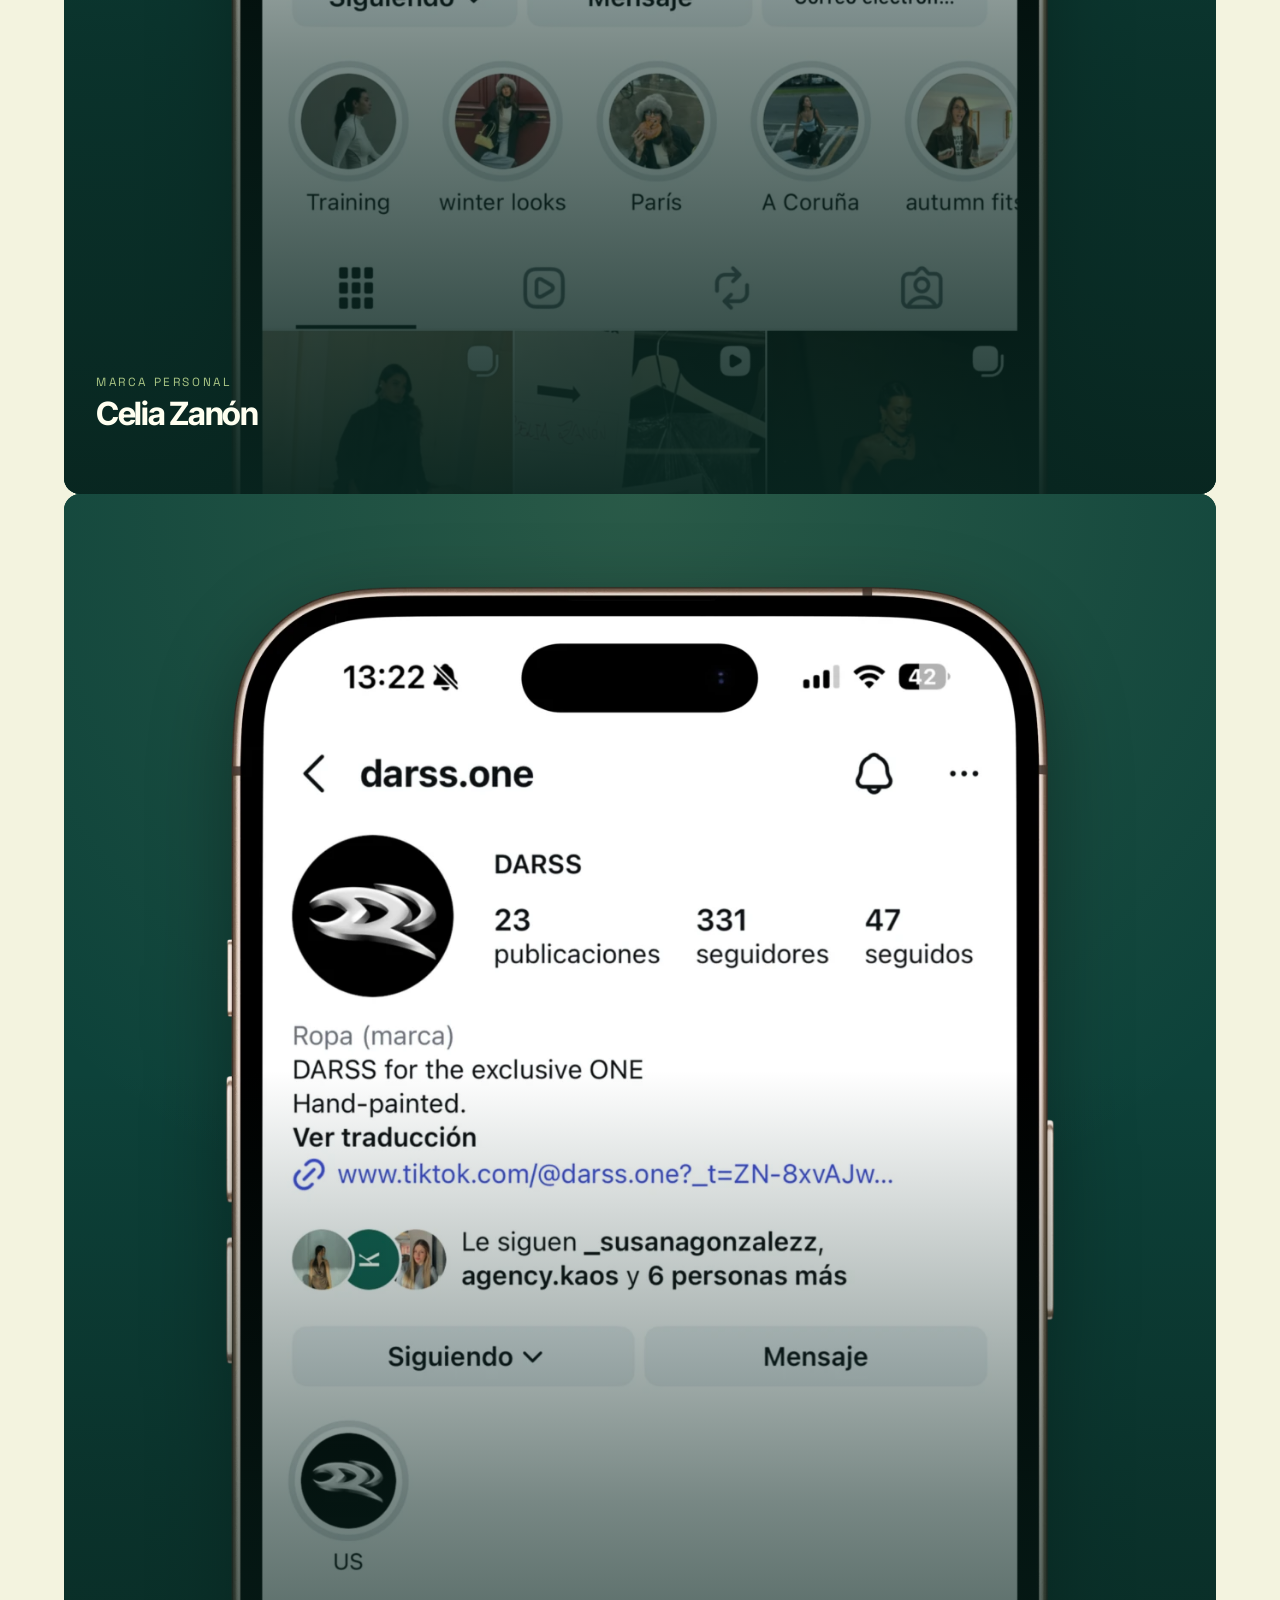
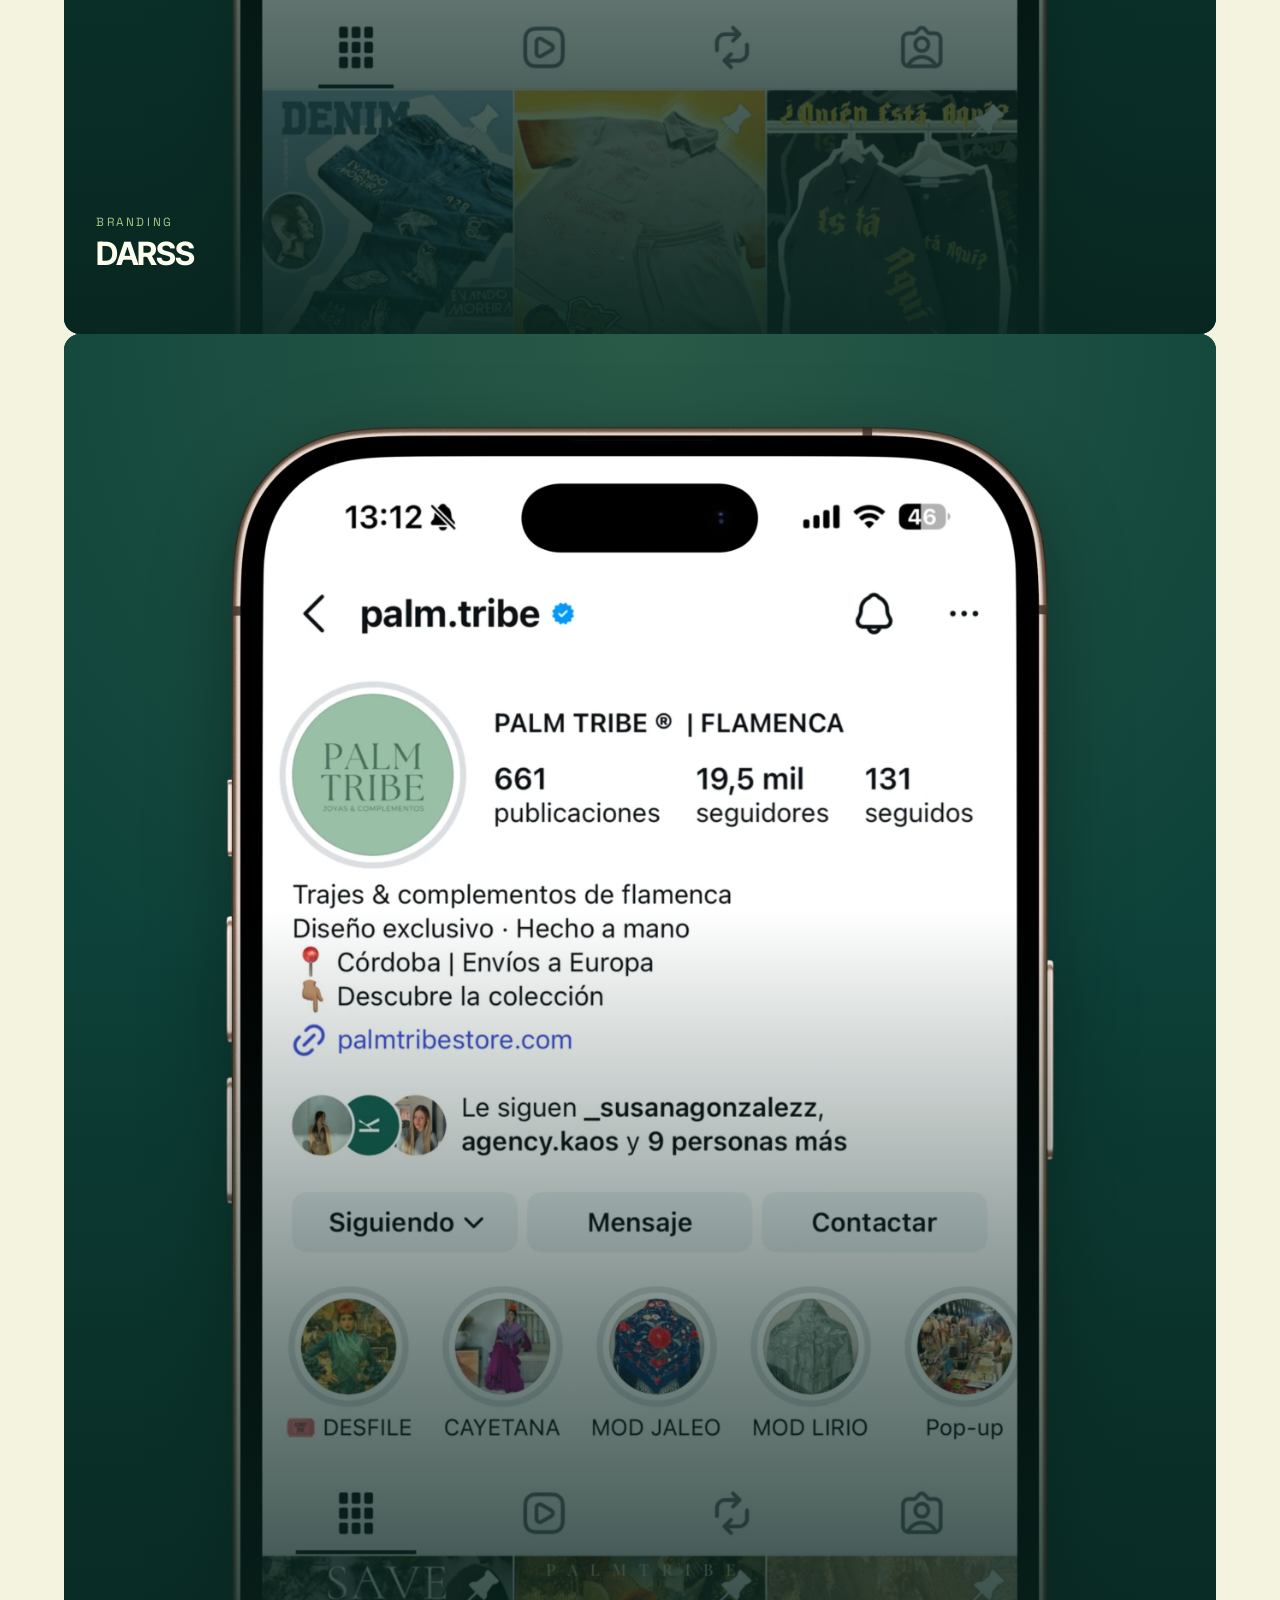
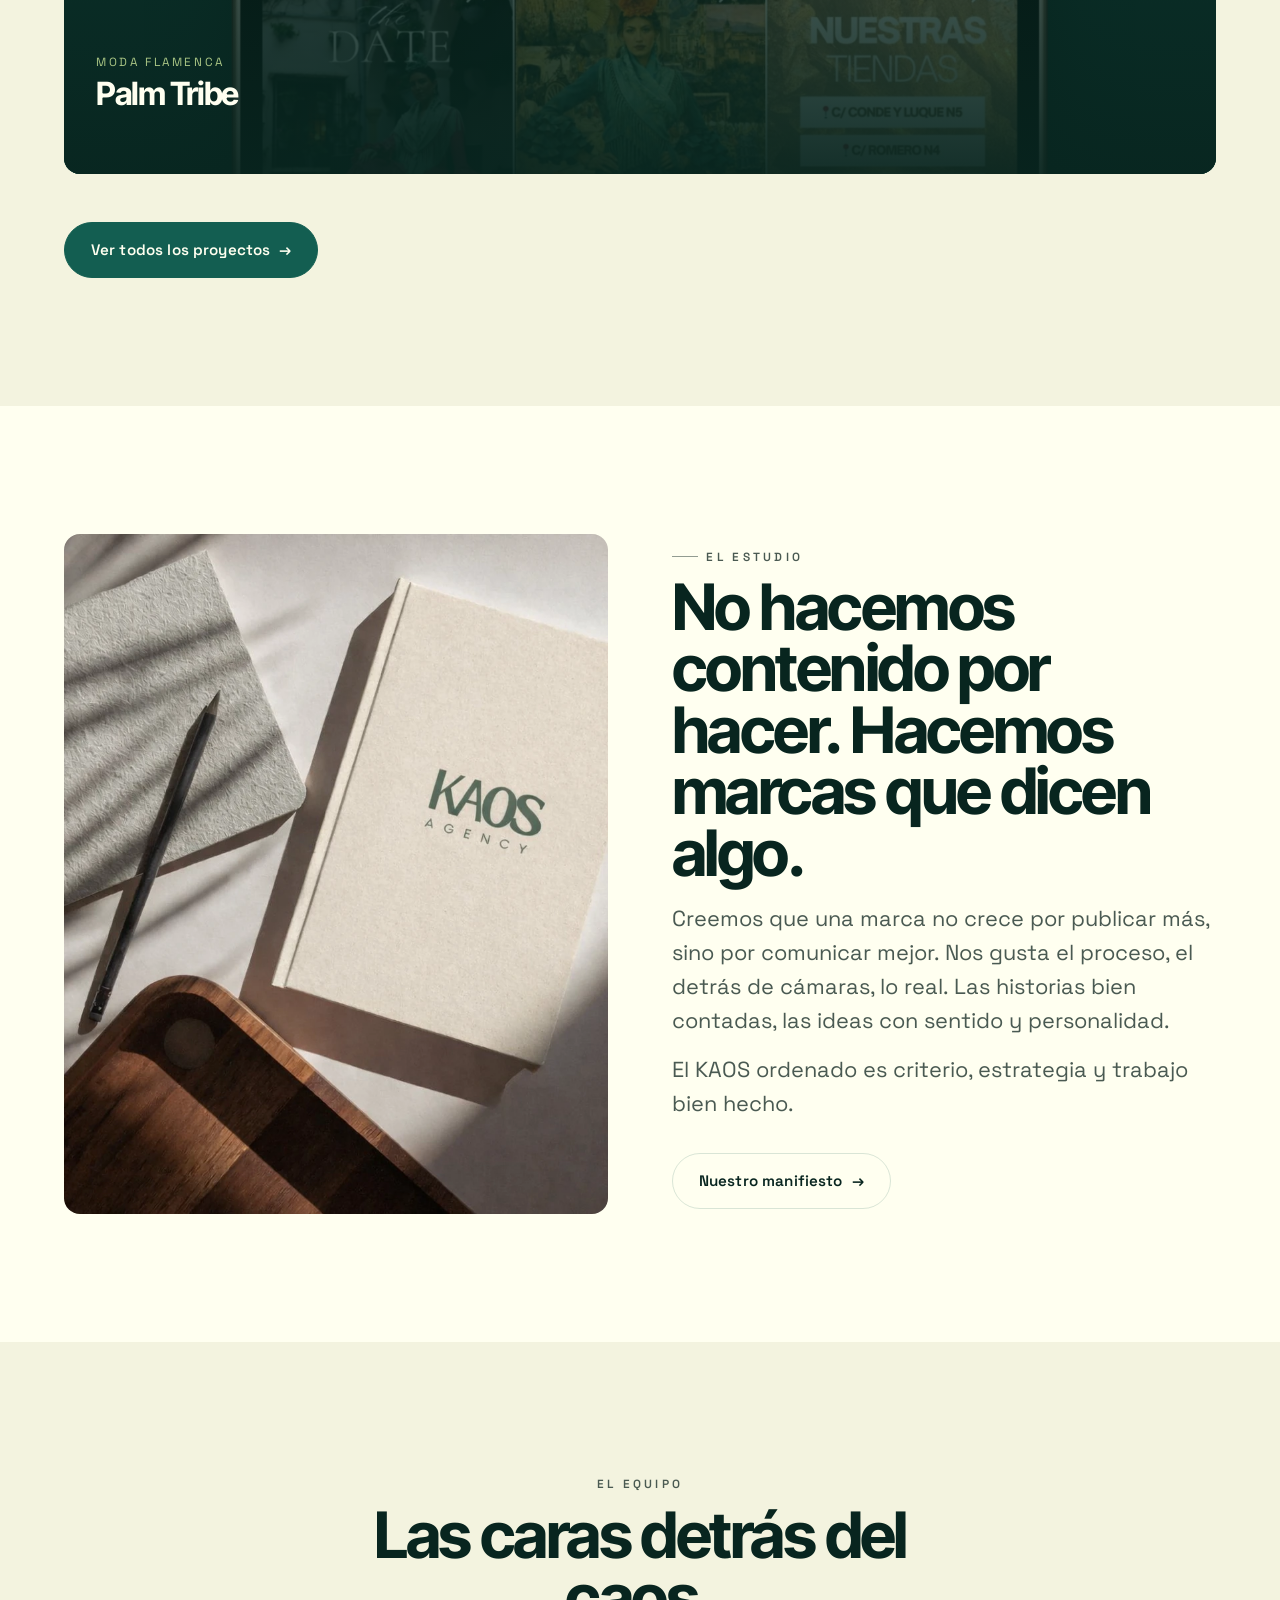
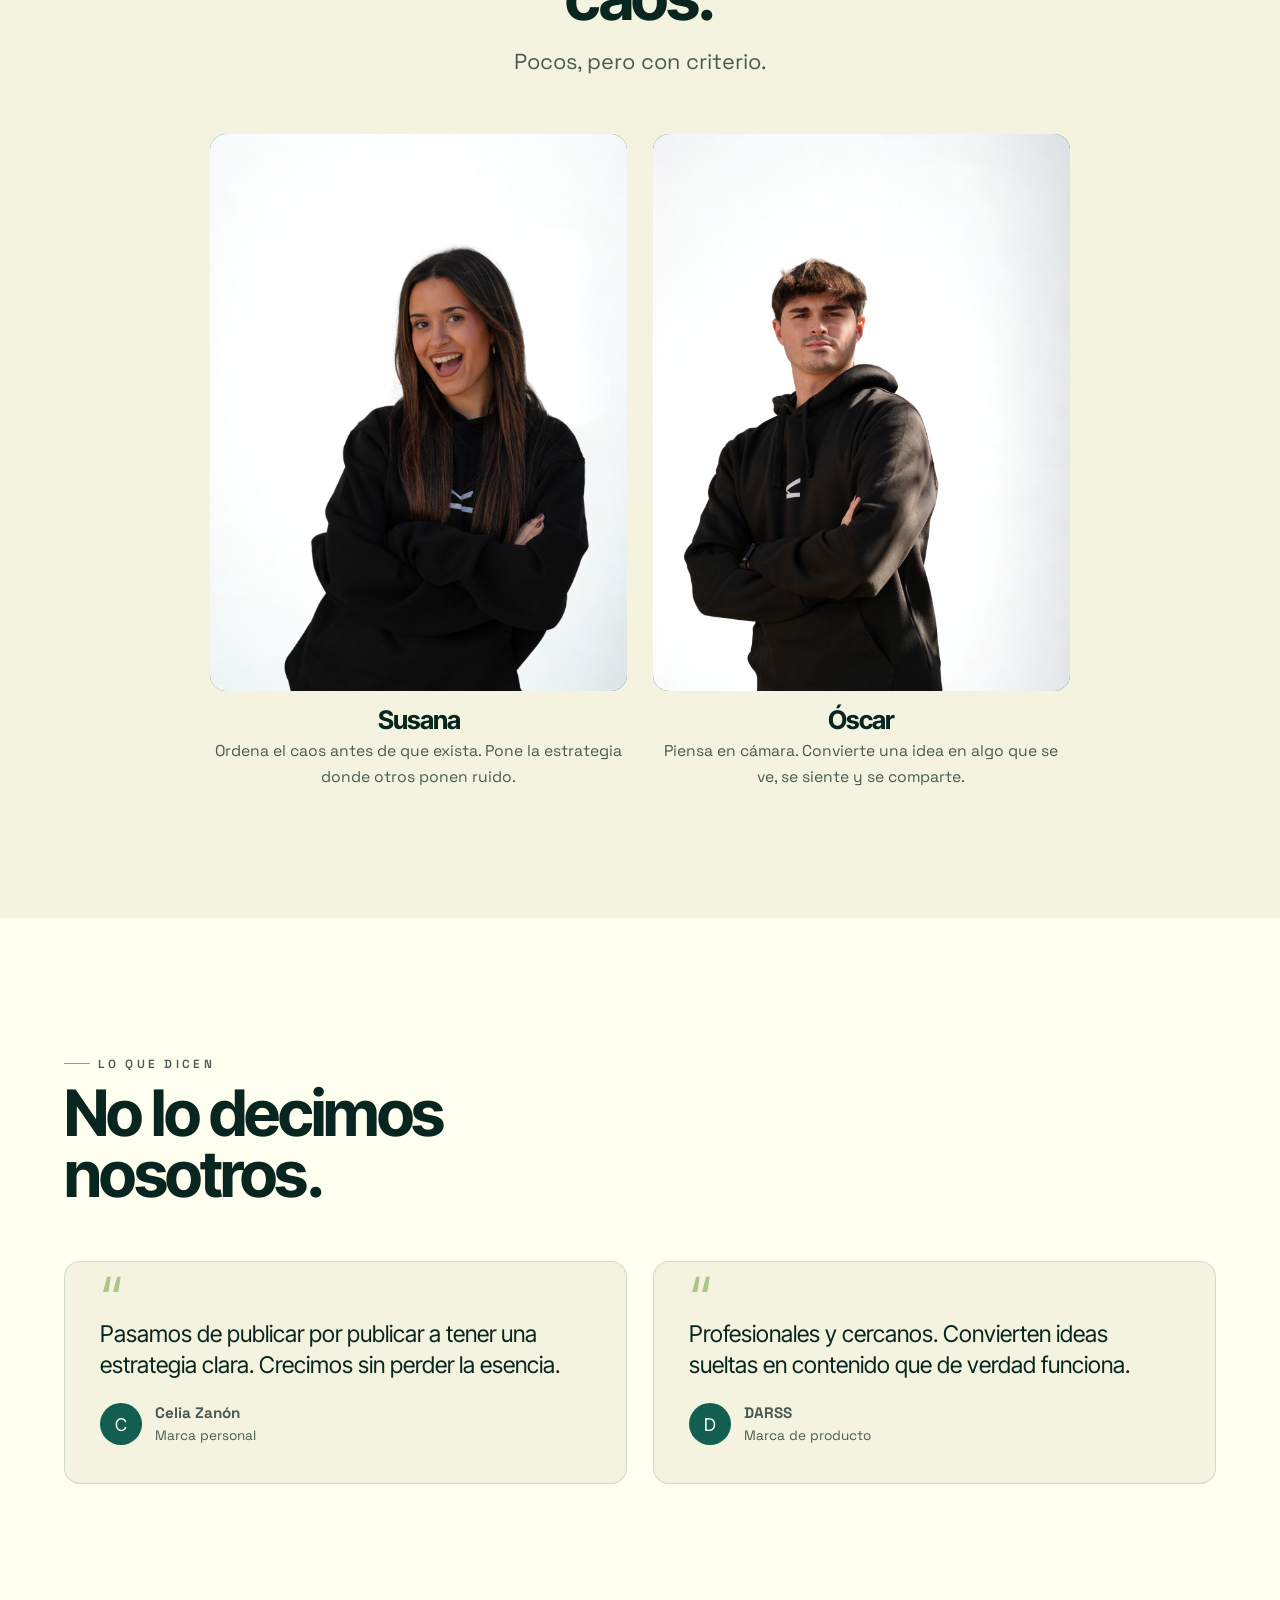
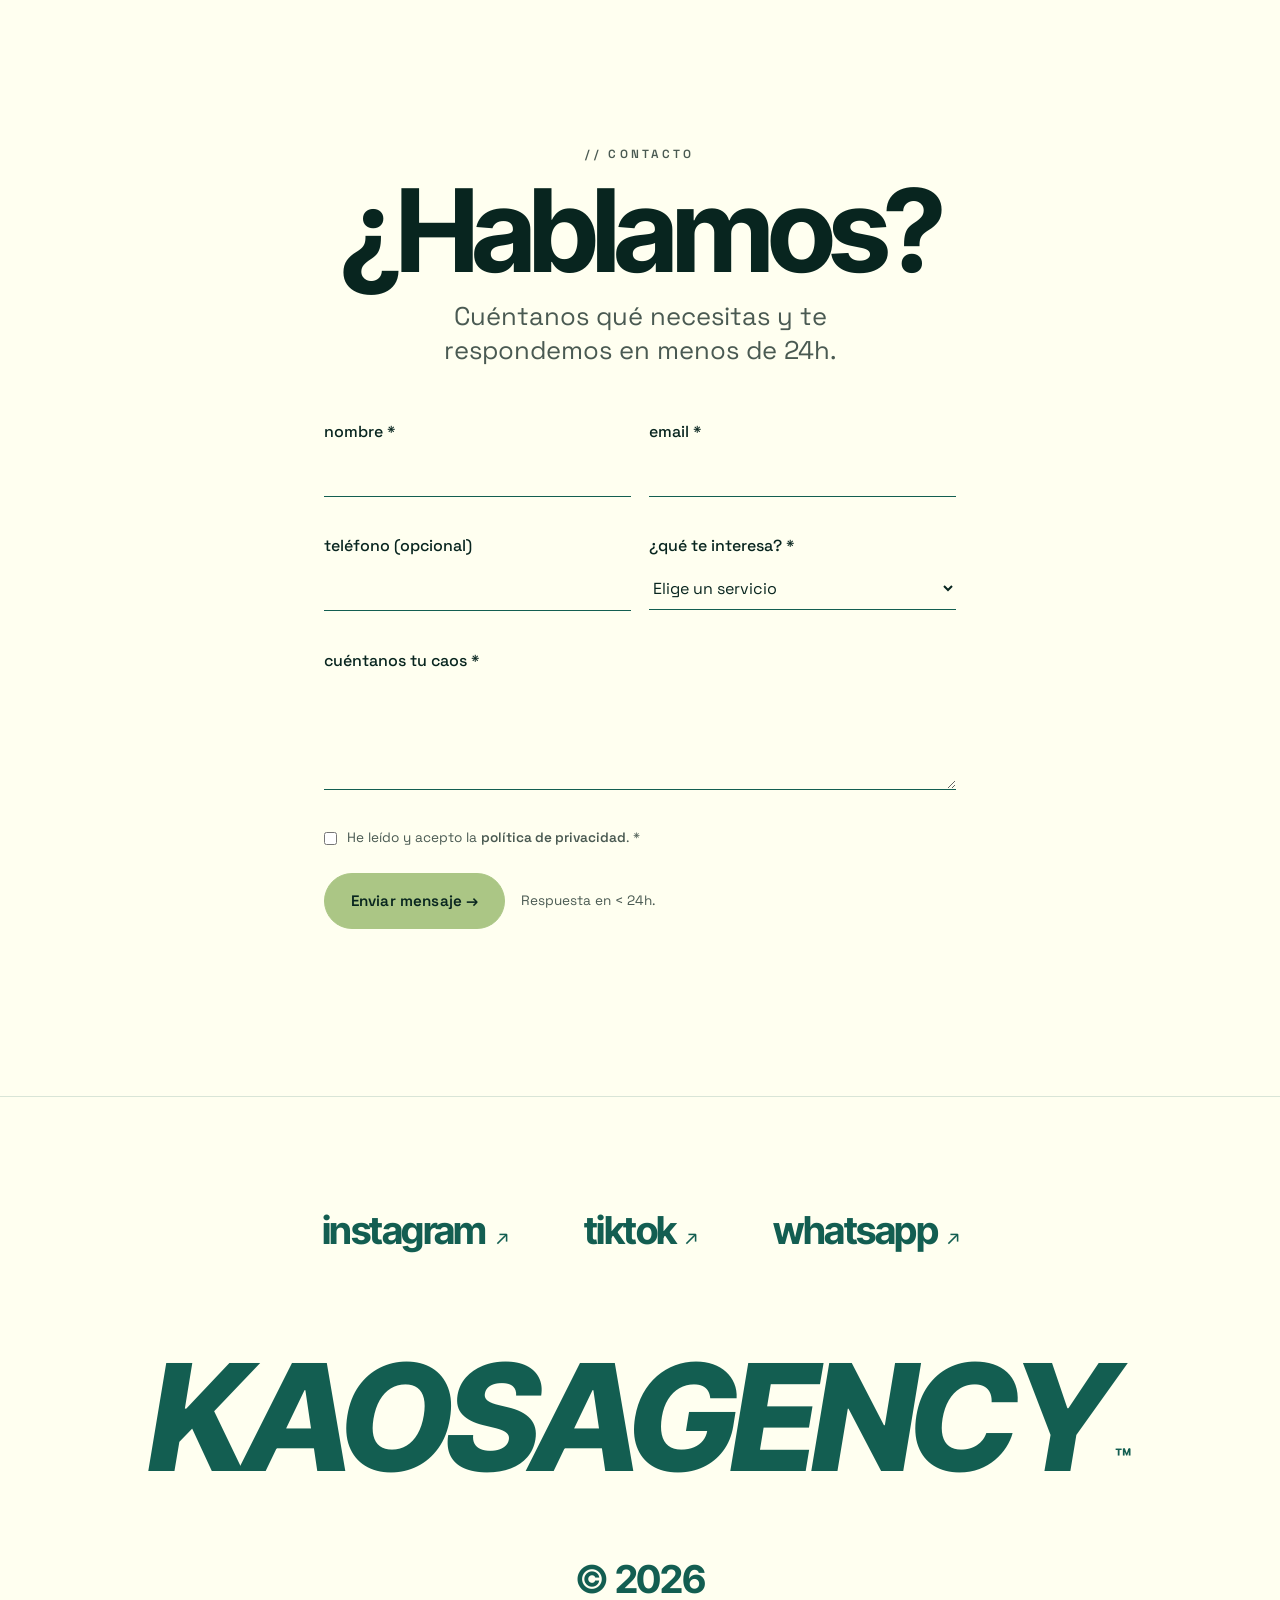
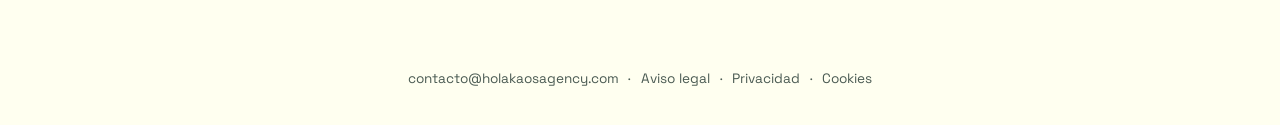
==== commit 34805fef: "Corrige las fotos del equipo, quita retrasos y deja el contacto en un formulario - Equipo: recupera " ====
--- a/kaos-web/index.html
+++ b/kaos-web/index.html
@@ -38,9 +38,9 @@
 <link href="https://fonts.googleapis.com/css2?family=Inter+Tight:ital,wght@0,300..800;1,400..800&family=Space+Grotesk:wght@400;500;600;700&display=swap" rel="stylesheet">
 
 <!-- Estilos -->
-<link rel="stylesheet" href="css/variables.css?v=20261010">
-<link rel="stylesheet" href="css/main.css?v=20261010">
-<link rel="stylesheet" href="css/components.css?v=20261010">
+<link rel="stylesheet" href="css/variables.css?v=20261011">
+<link rel="stylesheet" href="css/main.css?v=20261011">
+<link rel="stylesheet" href="css/components.css?v=20261011">
 
 <!-- Schema.org -->
 <script type="application/ld+json">
@@ -51,7 +51,6 @@
   "description": "Agencia de marketing, publicidad y redes sociales especializada en estrategia y contenido para Instagram y TikTok.",
   "url": "https://holakaosagency.com",
   "email": "contacto@holakaosagency.com",
-  "telephone": "+34000000000",
   "areaServed": "ES",
   "slogan": "Fieles al caos creativo, porque el orden nunca hizo historia.",
   "sameAs": [
@@ -62,15 +61,6 @@
 </script>
 </head>
 <body>
-
-<!-- ============ LOADER (solo home) ============ -->
-<div class="splash" data-splash>
-  <div class="splash__inner">
-    <svg class="splash__logo" viewBox="0 0 183.72 126.72" aria-hidden="true" focusable="false"><path fill="currentColor" transform="translate(183.71875 135.375)" d="M 0 -37.875 L 0 -8.65625 L -183.71875 -8.65625 L -183.71875 -37.875 L -80.78125 -37.875 L -131.34375 -74.34375 C -140.34375 -80.914062 -148.066406 -85.742188 -154.515625 -88.828125 C -160.960938 -91.921875 -166.535156 -94.070312 -171.234375 -95.28125 C -175.929688 -96.488281 -180.09375 -97.429688 -183.71875 -98.109375 L -183.71875 -125.5 L -120.0625 -78.96875 C -112.675781 -80.445312 -104.851562 -83.097656 -96.59375 -86.921875 C -88.332031 -90.753906 -79.867188 -95.085938 -71.203125 -99.921875 C -62.546875 -104.753906 -53.953125 -109.617188 -45.421875 -114.515625 C -36.898438 -119.421875 -28.773438 -123.753906 -21.046875 -127.515625 C -13.328125 -131.273438 -6.3125 -133.894531 0 -135.375 L 0 -106.171875 C -6.039062 -104.421875 -13.085938 -101.53125 -21.140625 -97.5 C -29.203125 -93.46875 -37.628906 -89.066406 -46.421875 -84.296875 C -55.222656 -79.535156 -63.988281 -75.109375 -72.71875 -71.015625 C -81.445312 -66.921875 -89.570312 -63.929688 -97.09375 -62.046875 L -63.859375 -37.875 Z M 0 -37.875 "/></svg>
-    <div class="splash__bar"><i data-splash-bar></i></div>
-    <span class="splash__word">Entrando al caos</span>
-  </div>
-</div>
 
 <div class="scroll-progress" data-progress></div>
 
@@ -98,10 +88,10 @@
       <a href="proyectos.html">Proyectos</a>
       <a href="manifiesto.html">Manifiesto</a>
       <a href="#equipo">Equipo</a>
-      <a href="contacto.html">Contacto</a>
+      <a href="#contacto">Contacto</a>
     </nav>
     <div class="nav__actions">
-      <a href="contacto.html" class="btn btn--accent" data-magnetic>Hablamos <span class="arrow">→</span></a>
+      <a href="#contacto" class="btn btn--accent" data-magnetic>Hablamos <span class="arrow">→</span></a>
       <button class="hamburger" data-burger aria-label="Abrir menú" aria-expanded="false"><span></span><span></span><span></span></button>
     </div>
   </div>
@@ -110,7 +100,7 @@
     <a href="proyectos.html"><span class="idx">02</span>Proyectos</a>
     <a href="manifiesto.html"><span class="idx">03</span>Manifiesto</a>
     <a href="#equipo"><span class="idx">04</span>Equipo</a>
-    <a href="contacto.html"><span class="idx">05</span>Contacto</a>
+    <a href="#contacto"><span class="idx">05</span>Contacto</a>
     <div class="nav__mobile-foot">
       <a href="https://instagram.com/agency.kaos" target="_blank" rel="noopener">Instagram</a>
       <a href="https://tiktok.com/@agency.kaos" target="_blank" rel="noopener">TikTok</a>
@@ -137,7 +127,7 @@
       <p class="hero__lead">Estrategia y contenido para Instagram y TikTok. Desde el sur, creamos marcas que no pasan desapercibidas.</p>
       <div class="hero__cta">
         <a href="proyectos.html" class="btn btn--solid" data-magnetic>Ver proyectos <span class="arrow">→</span></a>
-        <a href="contacto.html" class="btn btn--ghost" style="--btn-fg:var(--cream);border-color:rgba(255,255,240,.4)">Hablamos</a>
+        <a href="#contacto" class="btn btn--ghost" style="--btn-fg:var(--cream);border-color:rgba(255,255,240,.4)">Hablamos</a>
       </div>
     </div>
   </div>
@@ -159,7 +149,7 @@
 
 <!-- ============ SOMOS KAOS (verde) ============ -->
 <section class="section theme-dark somos" id="somos">
-  <div class="wrap somos__inner reveal">
+  <div class="wrap somos__inner">
     <p class="kicker is-center">// Sobre nosotros</p>
     <h2>Somos KAOS Agency</h2>
     <p>Desde el sur, en KAOS Agency canalizamos la creatividad para generar impacto. Somos una agencia de publicidad y marketing especializada en estrategias claras para que tu marca no solo llegue a las personas, sino que deje huella.</p>
@@ -170,11 +160,11 @@
 <!-- ============ SERVICIOS (acordeón) ============ -->
 <section class="section bg-cream" id="servicios">
   <div class="wrap">
-    <div class="reveal">
+    <div>
       <p class="kicker">// Servicios</p>
       <h2 class="svc-title">Estrategia, contenido y marca.</h2>
     </div>
-      <div class="acc reveal" data-accordion>
+      <div class="acc" data-accordion>
         <div class="acc__item">
           <h3 class="acc__head"><button class="acc__btn" type="button" id="svc-b1" aria-expanded="false" aria-controls="svc-p1"><span>Creación de contenido</span><span class="acc__icon" aria-hidden="true"></span></button></h3>
           <div class="acc__panel" id="svc-p1" role="region" aria-labelledby="svc-b1"><div class="acc__inner"><p>Creamos contenido para Instagram y TikTok que entretiene, conecta y se queda en la cabeza. Vídeos, Reels, series, shootings y formatos pensados para que tu marca no pase desapercibida.</p></div></div>
@@ -208,7 +198,7 @@
           <div class="acc__panel" id="svc-p8" role="region" aria-labelledby="svc-b8"><div class="acc__inner"><p>Sesiones 1:1 para ordenar ideas, resolver bloqueos y tomar decisiones claras. Pensado para marcas y creadores que necesitan dirección, no más ruido.</p></div></div>
         </div>
       </div>
-    <div class="reveal mt-2"><a href="servicios.html" class="link-underline">Cómo trabajamos y tarifas <span class="arrow">→</span></a></div>
+    <div class="mt-2"><a href="servicios.html" class="link-underline">Cómo trabajamos y tarifas <span class="arrow">→</span></a></div>
   </div>
 </section>
 
@@ -217,10 +207,10 @@
   <div class="wrap">
     <!-- TODO: reemplazar con las métricas reales de KAOS -->
     <div class="metrics">
-      <div class="metric reveal"><span class="metric__num"><span data-counter="32">0</span><span class="suffix">+</span></span><span class="metric__label">Marcas acompañadas</span></div>
-      <div class="metric reveal" data-delay="1"><span class="metric__num"><span data-counter="2500">0</span><span class="suffix">+</span></span><span class="metric__label">Piezas de contenido</span></div>
-      <div class="metric reveal" data-delay="2"><span class="metric__num"><span data-counter="15">0</span><span class="suffix">M</span></span><span class="metric__label">Reproducciones generadas</span></div>
-      <div class="metric reveal" data-delay="3"><span class="metric__num"><span data-counter="4">0</span><span class="suffix">×</span></span><span class="metric__label">Crecimiento medio</span></div>
+      <div class="metric"><span class="metric__num"><span data-counter="32">0</span><span class="suffix">+</span></span><span class="metric__label">Marcas acompañadas</span></div>
+      <div class="metric"><span class="metric__num"><span data-counter="2500">0</span><span class="suffix">+</span></span><span class="metric__label">Piezas de contenido</span></div>
+      <div class="metric"><span class="metric__num"><span data-counter="15">0</span><span class="suffix">M</span></span><span class="metric__label">Reproducciones generadas</span></div>
+      <div class="metric"><span class="metric__num"><span data-counter="4">0</span><span class="suffix">×</span></span><span class="metric__label">Crecimiento medio</span></div>
     </div>
   </div>
 </section>
@@ -228,7 +218,7 @@
 <!-- ============ PORTFOLIO ============ -->
 <section class="section bg-surface" id="proyectos">
   <div class="wrap">
-    <div class="section-head reveal">
+    <div class="section-head">
       <p class="kicker">Proyectos</p>
       <h2>Caos que se convirtió<br>en resultados.</h2>
       <p class="lead">Pulsa un proyecto para ver el caso completo.</p>
@@ -236,7 +226,7 @@
 
     <div class="work-grid">
 
-      <article class="work reveal" data-delay="1" data-modal-open
+      <article class="work" data-modal-open
         data-modal-cat="Marketing · Contenido" data-modal-title="Debodas"
         data-modal-desc="Marca del universo de las bodas. Desarrollamos una línea de contenido emocional y aspiracional que conecta con parejas y proveedores."
         data-modal-img="assets/img/portfolio/debodas.webp"
@@ -251,7 +241,7 @@
         </div>
       </article>
 
-      <article class="work reveal" data-delay="2" data-modal-open
+      <article class="work" data-modal-open
         data-modal-cat="Marketing · Marca personal" data-modal-title="Celia Zanón"
         data-modal-desc="Marca personal. Definimos una estética reconocible y un tono cercano para hacer crecer su comunidad con contenido constante y con criterio."
         data-modal-img="assets/img/portfolio/celia-zanon.webp"
@@ -266,7 +256,7 @@
         </div>
       </article>
 
-      <article class="work reveal" data-delay="3" data-modal-open
+      <article class="work" data-modal-open
         data-modal-cat="Marketing · Branding" data-modal-title="DARSS"
         data-modal-desc="Marca de producto. Trabajamos identidad, contenido y lanzamiento para posicionarla con una imagen actual y un mensaje claro."
         data-modal-img="assets/img/portfolio/darss.webp"
@@ -280,7 +270,7 @@
           <span class="work__cta">Ver caso <span class="arrow">→</span></span>
         </div>
       </article>
-      <article class="work reveal" data-delay="3" data-modal-open
+      <article class="work" data-modal-open
         data-modal-cat="Marketing · Contenido" data-modal-title="Palm Tribe"
         data-modal-desc="Trajes y complementos de flamenca con diseño exclusivo y hechos a mano en Córdoba. Contenido que pone en valor cada colección y acerca la marca a toda Europa."
         data-modal-img="assets/img/portfolio/palmtribe.webp"
@@ -295,17 +285,17 @@
         </div>
       </article>
     </div>
-    <div class="reveal mt-3"><a href="proyectos.html" class="btn">Ver todos los proyectos <span class="arrow">→</span></a></div>
+    <div class="mt-3"><a href="proyectos.html" class="btn">Ver todos los proyectos <span class="arrow">→</span></a></div>
   </div>
 </section>
 
 <!-- ============ QUIÉNES SOMOS (split) ============ -->
 <section class="section bg-cream" id="estudio">
   <div class="wrap split">
-    <div class="split__media reveal">
+    <div class="split__media">
       <img src="assets/img/brand/kaos-lifestyle.webp" alt="Papelería de marca de KAOS Agency" loading="lazy">
     </div>
-    <div class="reveal" data-delay="1">
+    <div>
       <p class="kicker">El estudio</p>
       <h2 style="margin:0.6rem 0 1.2rem">No hacemos contenido por hacer. Hacemos marcas que dicen algo.</h2>
       <p class="lead">Creemos que una marca no crece por publicar más, sino por comunicar mejor. Nos gusta el proceso, el detrás de cámaras, lo real. Las historias bien contadas, las ideas con sentido y personalidad.</p>
@@ -318,18 +308,18 @@
 <!-- ============ EQUIPO ============ -->
 <section class="section bg-surface" id="equipo">
   <div class="wrap">
-    <div class="section-head reveal">
-      <p class="kicker">El equipo</p>
+    <div class="section-head is-center">
+      <p class="kicker is-center">El equipo</p>
       <h2>Las caras detrás del caos.</h2>
       <p class="lead">Pocos, pero con criterio. <!-- TODO: confirmar roles exactos de cada persona --></p>
     </div>
     <div class="grid team-grid">
-      <article class="member reveal">
+      <article class="member">
         <div class="member__photo"><img src="assets/img/team/susana.jpg" alt="Susana, del equipo de KAOS Agency" loading="lazy"><span class="member__role">Dirección &amp; Estrategia</span></div>
         <h3 class="member__name">Susana</h3>
         <p class="member__line">Ordena el caos antes de que exista. Pone la estrategia donde otros ponen ruido.</p>
       </article>
-      <article class="member reveal" data-delay="1">
+      <article class="member">
         <div class="member__photo"><img src="assets/img/team/oscar.jpg" alt="Óscar, del equipo de KAOS Agency" loading="lazy"><span class="member__role">Dirección creativa &amp; Audiovisual</span></div>
         <h3 class="member__name">Óscar</h3>
         <p class="member__line">Piensa en cámara. Convierte una idea en algo que se ve, se siente y se comparte.</p>
@@ -341,17 +331,17 @@
 <!-- ============ TESTIMONIOS ============ -->
 <section class="section bg-cream" id="testimonios">
   <div class="wrap">
-    <div class="section-head reveal">
+    <div class="section-head">
       <p class="kicker">Lo que dicen</p>
       <h2>No lo decimos nosotros.</h2>
       <!-- TODO: sustituir por testimonios reales y verificables de clientes -->
     </div>
     <div class="grid tests-grid">
-      <figure class="test reveal" data-delay="1">
+      <figure class="test">
         <blockquote class="test__quote">Pasamos de publicar por publicar a tener una estrategia clara. Crecimos sin perder la esencia.</blockquote>
         <figcaption class="test__who"><span class="test__avatar">C</span><span><b>Celia Zanón</b><span>Marca personal</span></span></figcaption>
       </figure>
-      <figure class="test reveal" data-delay="2">
+      <figure class="test">
         <blockquote class="test__quote">Profesionales y cercanos. Convierten ideas sueltas en contenido que de verdad funciona.</blockquote>
         <figcaption class="test__who"><span class="test__avatar">D</span><span><b>DARSS</b><span>Marca de producto</span></span></figcaption>
       </figure>
@@ -361,120 +351,65 @@
 
 <!-- ============ CONTACTO ============ -->
 <section class="section bg-cream contact" id="contacto">
-  <div class="wrap">
-    <div class="reveal">
-      <p class="kicker">// Contacto</p>
+  <div class="wrap contact__inner">
+    <div class="contact__head">
+      <p class="kicker is-center">// Contacto</p>
       <h2 class="contact__title">¿Hablamos?</h2>
-      <p class="contact__lead">Contacta por el canal que te sea más cómodo.</p>
-    </div>
-    <div class="contact__grid">
-      <div class="contact__media reveal">
-        <img src="assets/img/brand/kaos-lifestyle.webp" alt="Libreta con el logotipo de KAOS Agency" width="1024" height="1024" loading="lazy">
-      </div>
-      <div class="contact__channels reveal" data-delay="1">
-        <!-- TODO: Reemplazar 34XXXXXXXXX con el número real de WhatsApp de KAOS -->
-        <a class="channel" href="https://wa.me/34XXXXXXXXX?text=Hola%2C%20me%20interesa%20saber%20m%C3%A1s%20sobre%20vuestros%20servicios" target="_blank" rel="noopener"><span class="channel__arrow" aria-hidden="true">→</span>Háblanos por WhatsApp</a>
-        <!-- Los dos formularios llegan al correo de KAOS vía EmailJS (ver js/contact.js) -->
-        <div class="channel-forms" data-accordion>
-          <h3 class="acc__head"><button class="channel acc__btn" type="button" id="call-b" aria-expanded="false" aria-controls="call-p"><span class="channel__arrow" aria-hidden="true">→</span>Te llamamos nosotros</button></h3>
-          <div class="acc__panel" id="call-p" role="region" aria-labelledby="call-b">
-            <div class="acc__inner">
-              <form class="form form--line" data-contact-form="callback" data-ok-msg="¡Recibido! Te llamamos muy pronto. 📞" novalidate>
-                <input type="hidden" name="service" value="Quiere que le llaméis">
-                <div class="form__row">
-                  <div class="field">
-                    <label for="c-name">nombre *</label>
-                    <input id="c-name" name="from_name" type="text" required minlength="2" autocomplete="name">
-                    <span class="err"></span>
-                  </div>
-                  <div class="field">
-                    <label for="c-phone">teléfono *</label>
-                    <input id="c-phone" name="phone" type="tel" required autocomplete="tel" pattern="[0-9+\s().-]{6,}">
-                    <span class="err"></span>
-                  </div>
-                </div>
-                <div class="field">
-                  <label for="c-when">¿cuándo te va mejor? *</label>
-                  <select id="c-when" name="message" required>
-                    <option value="" selected disabled>Elige una franja</option>
-                    <option>Por la mañana</option>
-                    <option>Por la tarde</option>
-                    <option>Me da igual</option>
-                  </select>
-                  <span class="err"></span>
-                </div>
-                <div class="field field--check">
-                  <input id="c-privacy" type="checkbox" required>
-                  <label for="c-privacy">He leído y acepto la <a class="link-underline" href="politica-privacidad.html">política de privacidad</a>. *</label>
-                </div>
-                <div class="form__submit">
-                  <button type="submit" class="btn btn--accent" data-submit><span data-submit-label>Que me llamen <span class="arrow">→</span></span></button>
-                  <span class="form__note">Te llamamos en &lt; 24h.</span>
-                </div>
-                <p class="form__status" data-form-status role="status" aria-live="polite"></p>
-              </form>
-            </div>
-          </div>
-          <h3 class="acc__head"><button class="channel acc__btn" type="button" id="mail-b" aria-expanded="false" aria-controls="mail-p"><span class="channel__arrow" aria-hidden="true">→</span>Escríbenos un mail</button></h3>
-          <div class="acc__panel" id="mail-p" role="region" aria-labelledby="mail-b">
-            <div class="acc__inner">
-              <!-- Las variables del formulario (name="") deben coincidir con las de tu plantilla EmailJS -->
-              <form class="form form--line" data-contact-form novalidate>
-                <div class="form__row">
-                  <div class="field">
-                    <label for="f-name">nombre *</label>
-                    <input id="f-name" name="from_name" type="text" required minlength="2" autocomplete="name">
-                    <span class="err"></span>
-                  </div>
-                  <div class="field">
-                    <label for="f-email">email *</label>
-                    <input id="f-email" name="from_email" type="email" required autocomplete="email">
-                    <span class="err"></span>
-                  </div>
-                </div>
-                <div class="form__row">
-                  <div class="field">
-                    <label for="f-phone">teléfono (opcional)</label>
-                    <input id="f-phone" name="phone" type="tel" autocomplete="tel" pattern="[0-9+\s().-]{6,}">
-                    <span class="err"></span>
-                  </div>
-                  <div class="field">
-                    <label for="f-service">¿qué te interesa? *</label>
-                    <select id="f-service" name="service" required>
-                      <option value="" selected disabled>Elige un servicio</option>
-                      <option>Creación de contenido</option>
-                      <option>Gestión de RRSS</option>
-                      <option>Diseño web</option>
-                      <option>Estrategia digital</option>
-                      <option>Fotos corporativas</option>
-                      <option>Influencer marketing</option>
-                      <option>Branding</option>
-                      <option>Consultoría</option>
-                      <option>Otro / no lo tengo claro</option>
-                    </select>
-                    <span class="err"></span>
-                  </div>
-                </div>
-                <div class="field">
-                  <label for="f-message">cuéntanos tu caos *</label>
-                  <textarea id="f-message" name="message" required minlength="10"></textarea>
-                  <span class="err"></span>
-                </div>
-                <div class="field field--check">
-                  <input id="f-privacy" type="checkbox" required>
-                  <label for="f-privacy">He leído y acepto la <a class="link-underline" href="politica-privacidad.html">política de privacidad</a>. *</label>
-                </div>
-                <div class="form__submit">
-                  <button type="submit" class="btn btn--accent" data-submit data-magnetic><span data-submit-label>Enviar mensaje <span class="arrow">→</span></span></button>
-                  <span class="form__note">Respuesta en &lt; 24h.</span>
-                </div>
-                <p class="form__status" data-form-status role="status" aria-live="polite"></p>
-              </form>
-            </div>
-          </div>
-        </div>
-      </div>
-    </div>
+      <p class="contact__lead">Cuéntanos qué necesitas y te respondemos en menos de 24h.</p>
+    </div>
+    <!-- Llega al correo de KAOS vía EmailJS (ver js/contact.js) -->
+    <!-- Las variables del formulario (name="") deben coincidir con las de tu plantilla EmailJS -->
+    <form class="form form--line" data-contact-form novalidate>
+      <div class="form__row">
+        <div class="field">
+          <label for="f-name">nombre *</label>
+          <input id="f-name" name="from_name" type="text" required minlength="2" autocomplete="name">
+          <span class="err"></span>
+        </div>
+        <div class="field">
+          <label for="f-email">email *</label>
+          <input id="f-email" name="from_email" type="email" required autocomplete="email">
+          <span class="err"></span>
+        </div>
+      </div>
+      <div class="form__row">
+        <div class="field">
+          <label for="f-phone">teléfono (opcional)</label>
+          <input id="f-phone" name="phone" type="tel" autocomplete="tel" pattern="[0-9+\s().-]{6,}">
+          <span class="err"></span>
+        </div>
+        <div class="field">
+          <label for="f-service">¿qué te interesa? *</label>
+          <select id="f-service" name="service" required>
+            <option value="" selected disabled>Elige un servicio</option>
+            <option>Creación de contenido</option>
+            <option>Gestión de RRSS</option>
+            <option>Diseño web</option>
+            <option>Estrategia digital</option>
+            <option>Fotos corporativas</option>
+            <option>Influencer marketing</option>
+            <option>Branding</option>
+            <option>Consultoría</option>
+            <option>Otro / no lo tengo claro</option>
+          </select>
+          <span class="err"></span>
+        </div>
+      </div>
+      <div class="field">
+        <label for="f-message">cuéntanos tu caos *</label>
+        <textarea id="f-message" name="message" required minlength="10"></textarea>
+        <span class="err"></span>
+      </div>
+      <div class="field field--check">
+        <input id="f-privacy" type="checkbox" required>
+        <label for="f-privacy">He leído y acepto la <a class="link-underline" href="politica-privacidad.html">política de privacidad</a>. *</label>
+      </div>
+      <div class="form__submit">
+        <button type="submit" class="btn btn--accent" data-submit data-magnetic><span data-submit-label>Enviar mensaje <span class="arrow">→</span></span></button>
+        <span class="form__note">Respuesta en &lt; 24h.</span>
+      </div>
+      <p class="form__status" data-form-status role="status" aria-live="polite"></p>
+    </form>
   </div>
 </section>
 
@@ -554,12 +489,12 @@
 <!-- ============ SCRIPTS ============ -->
 <!-- EmailJS SDK (necesario para enviar el formulario). Más info en js/contact.js -->
 <script defer src="https://cdn.jsdelivr.net/npm/@emailjs/browser@4/dist/email.min.js"></script>
-<script defer src="js/analytics.js?v=20261010"></script>
-<script defer src="js/cookies.js?v=20261010"></script>
-<script defer src="js/main.js?v=20261010"></script>
-<script defer src="js/counters.js?v=20261010"></script>
-<script defer src="js/modals.js?v=20261010"></script>
-<script defer src="js/accordion.js?v=20261010"></script>
-<script defer src="js/contact.js?v=20261010"></script>
+<script defer src="js/analytics.js?v=20261011"></script>
+<script defer src="js/cookies.js?v=20261011"></script>
+<script defer src="js/main.js?v=20261011"></script>
+<script defer src="js/counters.js?v=20261011"></script>
+<script defer src="js/modals.js?v=20261011"></script>
+<script defer src="js/accordion.js?v=20261011"></script>
+<script defer src="js/contact.js?v=20261011"></script>
 </body>
 </html>
--- a/kaos-web/css/main.css
+++ b/kaos-web/css/main.css
@@ -150,22 +150,9 @@
 }
 .link-underline:hover::after { transform: scaleX(1); }
 
-/* ---------- Reveal on scroll ---------- */
-.reveal { opacity: 0; transform: translateY(34px); transition: opacity 0.7s var(--ease-out), transform 0.7s var(--ease-out); }
-.reveal.is-visible { opacity: 1; transform: none; }
-.reveal[data-delay="1"] { transition-delay: 0.08s; }
-.reveal[data-delay="2"] { transition-delay: 0.16s; }
-.reveal[data-delay="3"] { transition-delay: 0.24s; }
-.reveal[data-delay="4"] { transition-delay: 0.32s; }
-/* Defensa: si un elemento tuviera reveal + split, nunca queda invisible */
-.reveal[data-split] { opacity: 1; transform: none; }
-
-/* Word reveal del hero */
-/* padding + margen negativo: amplía la zona de recorte para que no se corten
-   ascendentes de la cursiva ni la cola de la "g", sin alterar la posición visual */
-.line-mask { overflow: hidden; display: block; padding: 0.14em 0.1em 0.24em; margin: -0.14em -0.1em -0.24em; }
-.word-up { display: inline-block; transform: translateY(120%); transition: transform 0.9s var(--ease-out); }
-.is-lit .word-up { transform: translateY(0); }
+/* ---------- Titular del hero: líneas con margen para descendentes ---------- */
+.line-mask { display: block; }
+.word-up { display: inline-block; }
 
 /* =================================================================
    HERO
@@ -300,32 +287,13 @@
 .svc-title { font-size: var(--fs-h1); max-width: 14ch; margin: 0.8rem 0 clamp(2rem, 5vw, 3.5rem); }
 
 /* =================================================================
-   CONTACTO — "¿Hablamos?" + imagen + canales
-   ================================================================= */
+   CONTACTO — "¿Hablamos?" + un solo formulario, centrado
+   ================================================================= */
+.contact__inner { max-width: 760px; margin-inline: auto; }
+.contact__head { text-align: center; margin-bottom: clamp(2rem, 5vw, 3.2rem); }
+.contact__head .kicker::before { display: none; }
 .contact__title { font-size: clamp(3rem, 9vw, 7.5rem); line-height: 0.9; letter-spacing: -0.05em; margin: 0.8rem 0 1rem; }
-.contact__lead { font-size: clamp(1.25rem, 2.4vw, 2rem); font-weight: 300; line-height: 1.25; max-width: 32ch; }
-.contact__grid { display: grid; grid-template-columns: 1fr 1fr; gap: clamp(2rem, 4vw, 3.5rem); align-items: start; margin-top: clamp(2rem, 5vw, 3.5rem); }
-.contact__media { border-radius: var(--radius-lg); overflow: hidden; aspect-ratio: 1 / 1; background: var(--surface); }
-.contact__media img { width: 100%; height: 100%; object-fit: cover; }
-.contact__channels { border-top: 1px solid var(--line); }
-.channel {
-  display: flex; align-items: center; justify-content: flex-start; gap: 0.9rem; width: 100%;
-  padding: clamp(1.1rem, 2.4vw, 1.6rem) 0;
-  border-bottom: 1px solid var(--line);
-  font-family: var(--font-display); font-weight: 700;
-  font-size: clamp(1.4rem, 2.8vw, 2.3rem); line-height: 1.05; letter-spacing: -0.04em;
-  color: var(--text); text-align: left;
-  transition: color var(--dur-fast);
-}
-.channel:hover, .channel[aria-expanded="true"] { color: var(--green); }
-.channel__arrow { font-family: var(--font-sans); font-weight: 400; font-size: 0.6em; flex-shrink: 0; transition: transform var(--dur) var(--ease-out); }
-a.channel:hover .channel__arrow { transform: translateX(4px); }
-.channel[aria-expanded="true"] .channel__arrow { transform: rotate(-90deg); }
-.channel-forms .acc__inner { padding: clamp(1.2rem, 3vw, 2rem) 0 clamp(0.5rem, 2vw, 1rem); }
-@media (max-width: 820px) {
-  .contact__grid { grid-template-columns: 1fr; }
-  .contact__media { aspect-ratio: 16 / 11; }
-}
+.contact__lead { font-size: clamp(1.15rem, 2vw, 1.6rem); line-height: 1.35; max-width: 34ch; margin-inline: auto; color: var(--text-soft); }
 
 /* Formulario de líneas (estilo contacto) */
 .form--line .field label { text-transform: none; letter-spacing: 0; font-size: 1rem; font-weight: 500; color: var(--text); }
@@ -368,7 +336,8 @@
 /* =================================================================
    EQUIPO
    ================================================================= */
-.team-grid { grid-template-columns: repeat(2, minmax(0, 1fr)); max-width: 860px; }
+.team-grid { grid-template-columns: repeat(2, minmax(0, 1fr)); max-width: 860px; margin-inline: auto; }
+.team-grid .member { text-align: center; }
 @media (max-width: 640px){ .team-grid { grid-template-columns: 1fr; max-width: 420px; margin-inline: auto; } }
 
 /* =================================================================
--- a/kaos-web/css/components.css
+++ b/kaos-web/css/components.css
@@ -144,7 +144,6 @@
 .filter-btn:hover { border-color: currentColor; }
 .filter-btn.is-active { background: var(--green); color: var(--cream); border-color: var(--green); }
 .work.is-hidden { display: none; }
-.work-grid.is-filtering .work { animation: workIn 0.5s var(--ease-out) both; }
 @keyframes workIn { from { opacity: 0; transform: scale(0.96); } to { opacity: 1; transform: none; } }
 
 /* ---------- Tarjeta de equipo ---------- */
